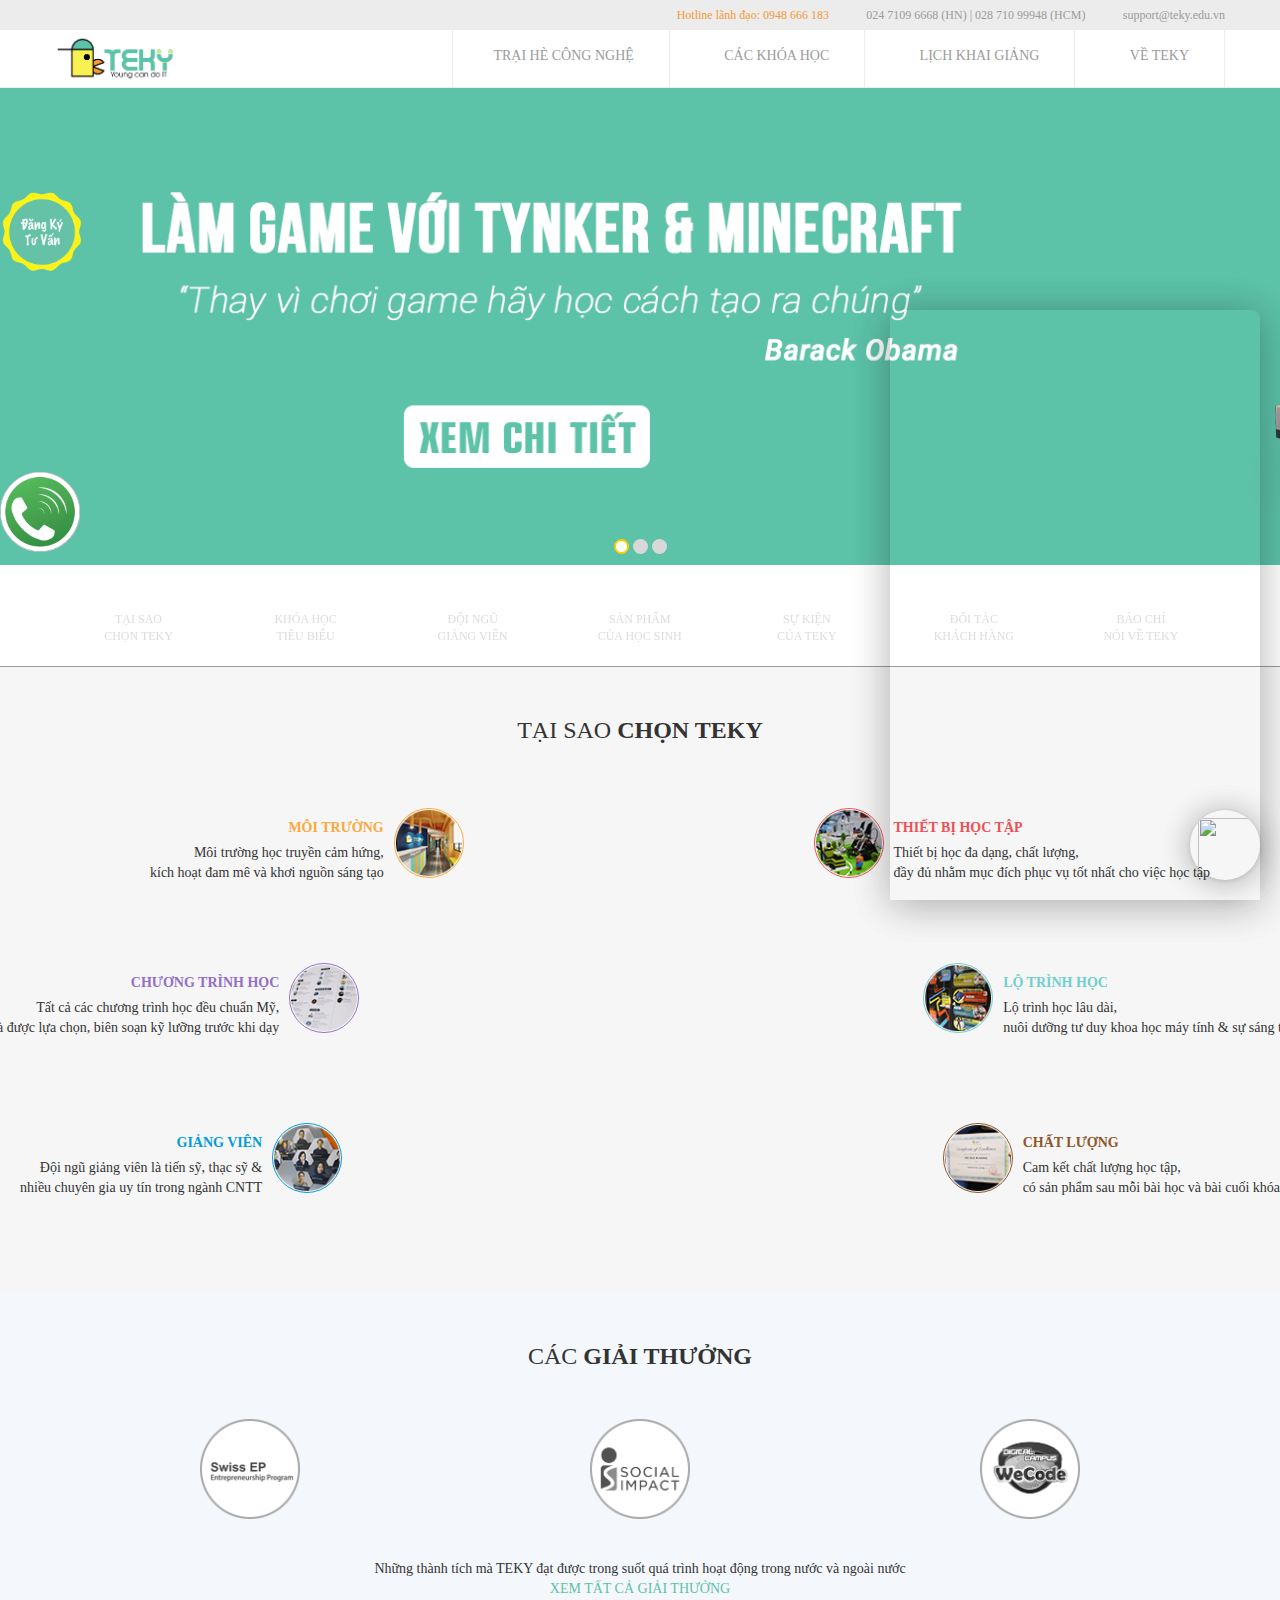
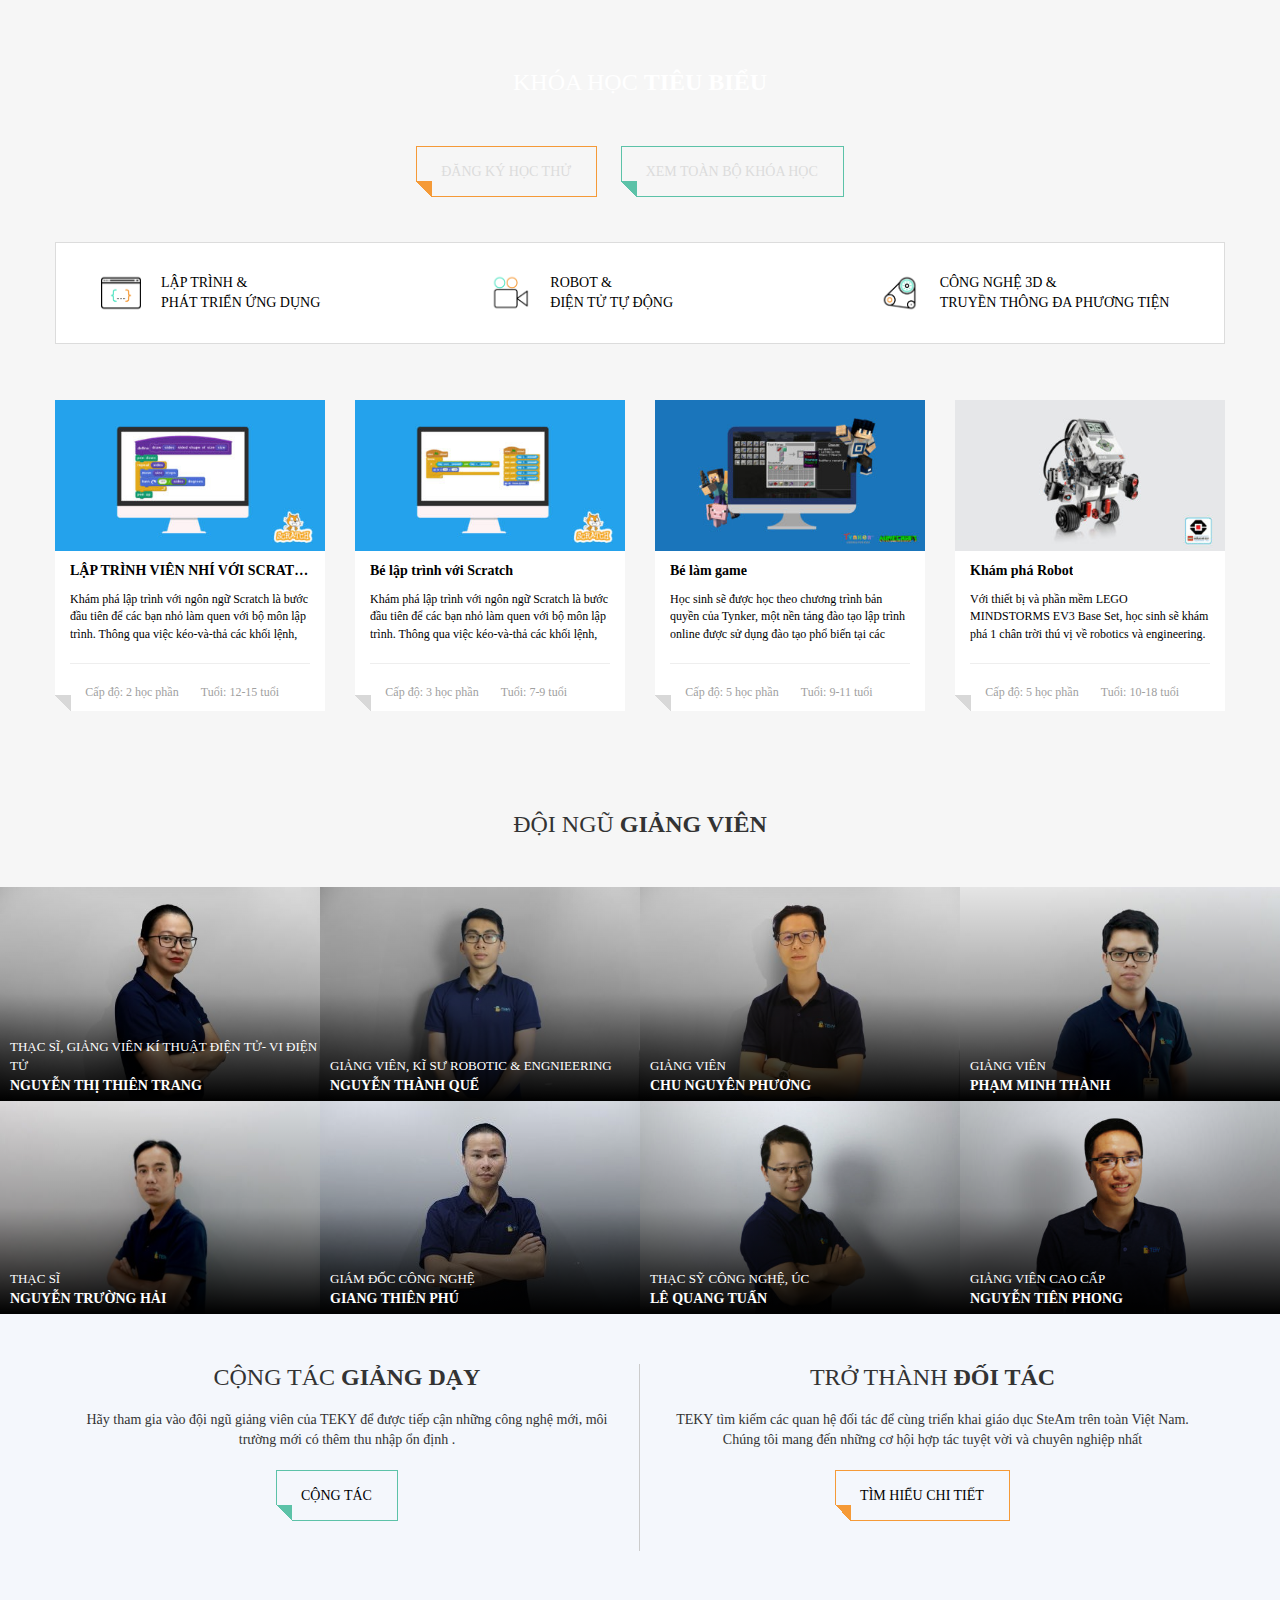
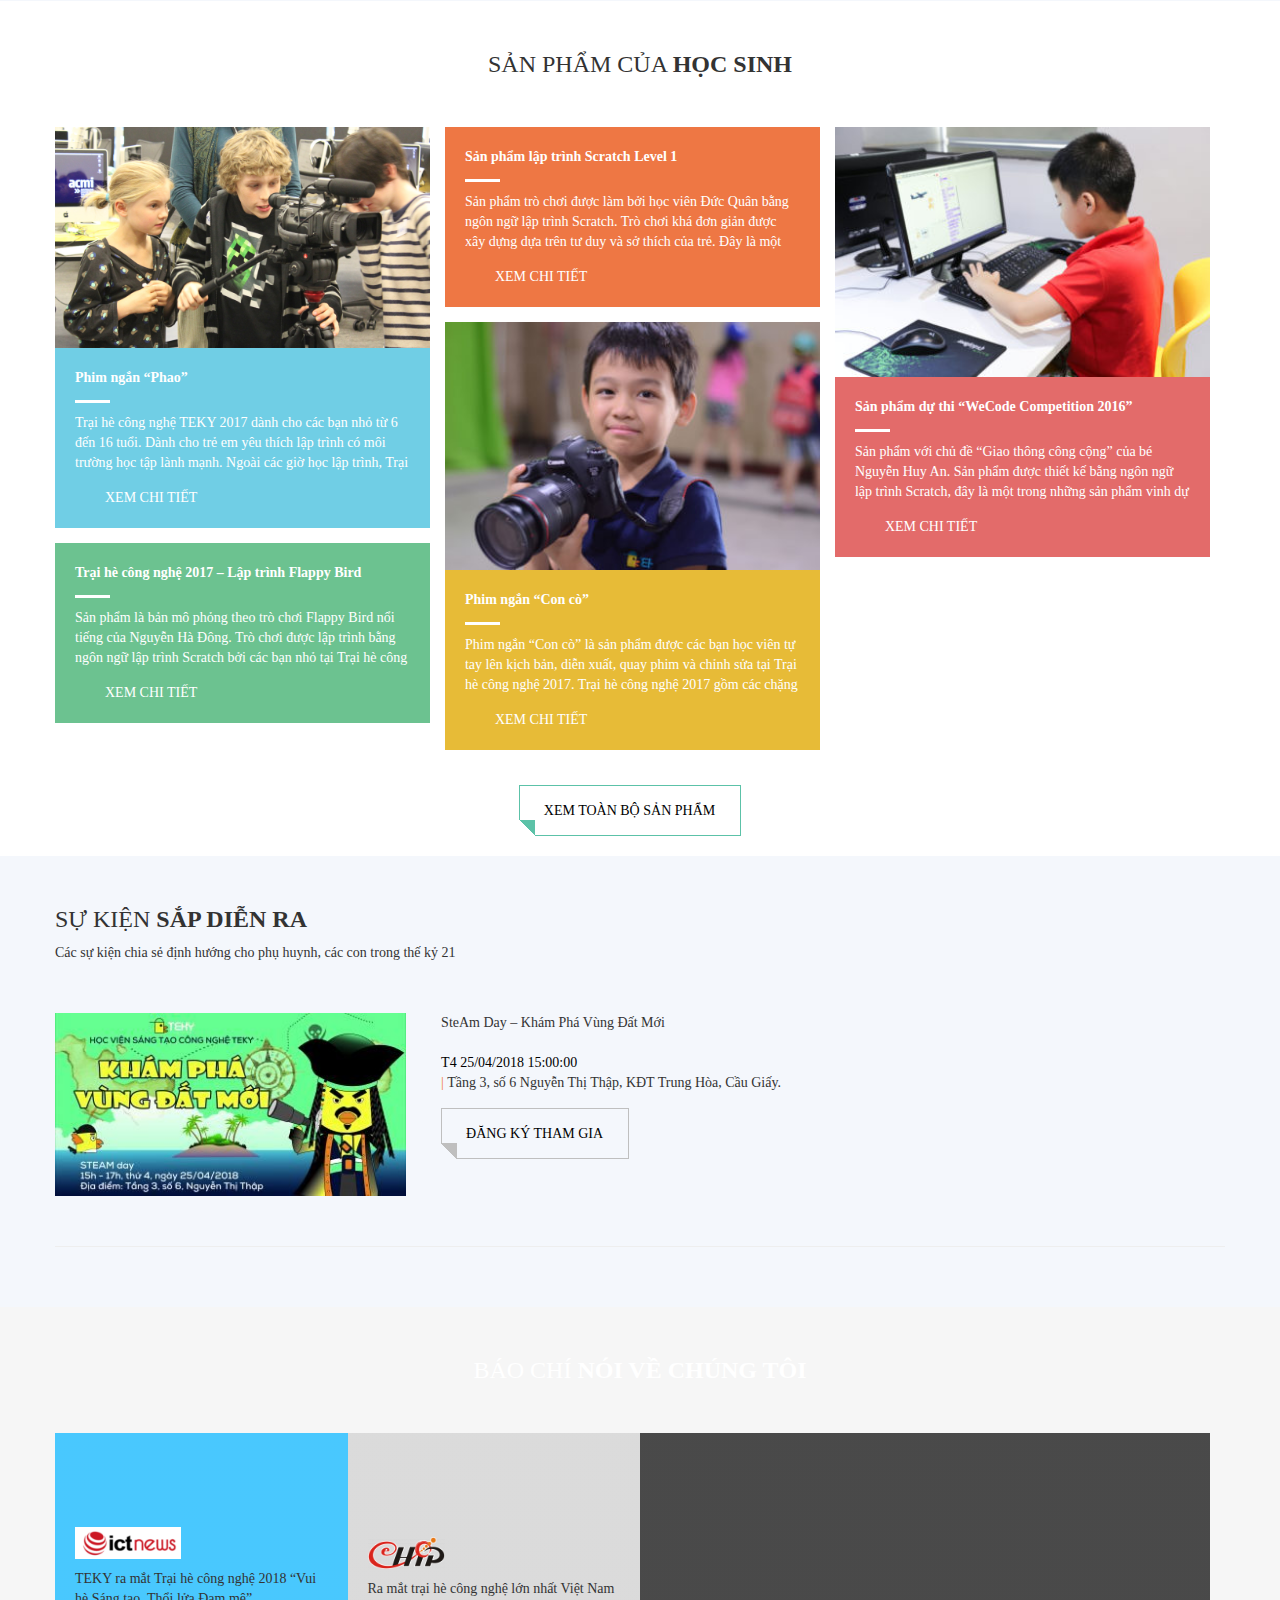
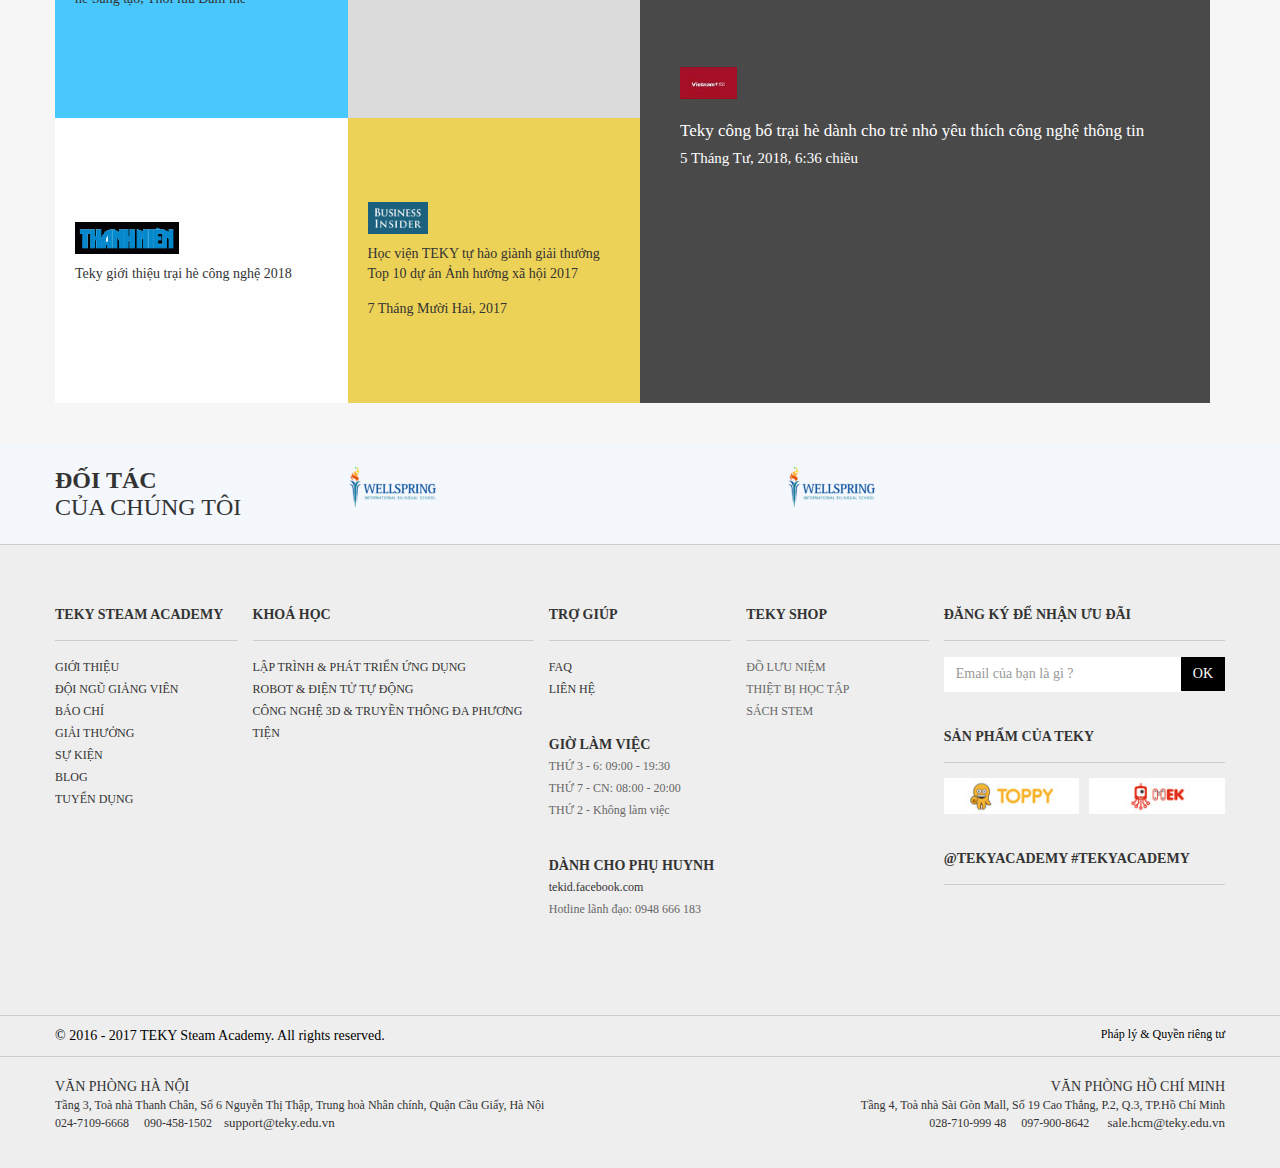
==== index.html @ 3a5e536a "firstcommit" ====
<!DOCTYPE html>
<!-- saved from url=(0020)https://teky.edu.vn/ -->
<html><head><meta http-equiv="Content-Type" content="text/html; charset=UTF-8"><meta name="viewport" content="width=device-width, initial-scale=1"><link rel="pingback" href="https://teky.edu.vn/xmlrpc.php"><link rel="stylesheet" href="./Học Viện Sáng Tạo Công Nghệ TEKY_files/otherEm.css" type="text/css" media="all"><link rel="stylesheet" href="./Học Viện Sáng Tạo Công Nghệ TEKY_files/archiveAward.css" type="text/css" media="all"><meta name="google-site-verification" content="SHPPD8Z_kWP6xY65VIPPyRfEFiy8DzTEo9TPcYM1u3M"><title>Học Viện Sáng Tạo Công Nghệ TEKY</title><meta name="description" content="Ươm mầm tài năng công nghệ nhí, kích thích sáng tạo lập trình, robot, STEM cho trẻ em từ 5 - 18 tuổi"><link rel="canonical" href="https://teky.edu.vn/"><link rel="next" href="https://teky.edu.vn/page/2/"><meta property="og:locale" content="vi_VN"><meta property="og:type" content="website"><meta property="og:title" content="Học Viện Sáng Tạo Công Nghệ TEKY"><meta property="og:description" content="Ươm mầm tài năng công nghệ nhí, kích thích sáng tạo lập trình, robot, STEM cho trẻ em từ 5 - 18 tuổi"><meta property="og:url" content="https://teky.edu.vn/"><meta property="og:site_name" content="Học viện sáng tạo công nghệ Teky"><meta name="twitter:card" content="summary"><meta name="twitter:description" content="Ươm mầm tài năng công nghệ nhí, kích thích sáng tạo lập trình, robot, STEM cho trẻ em từ 5 - 18 tuổi"><meta name="twitter:title" content="Học Viện Sáng Tạo Công Nghệ TEKY"> <script type="text/javascript" async="" src="./Học Viện Sáng Tạo Công Nghệ TEKY_files/analytics.js"></script><script type="text/javascript" async="" src="./Học Viện Sáng Tạo Công Nghệ TEKY_files/4c7b6436-e096-443b-b5aa-03017585941d"></script><script async="" src="https://connect.facebook.net/en_US/fbevents.js"></script><script type="application/ld+json">{"@context":"http:\/\/schema.org","@type":"WebSite","@id":"#website","url":"https:\/\/teky.edu.vn\/","name":"H\u1ecdc vi\u1ec7n s\u00e1ng t\u1ea1o c\u00f4ng ngh\u1ec7 Teky","alternateName":"TEKY Academy","potentialAction":{"@type":"SearchAction","target":"https:\/\/teky.edu.vn\/?s={search_term_string}","query-input":"required name=search_term_string"}}</script> <script type="application/ld+json">{"@context":"http:\/\/schema.org","@type":"Organization","url":"https:\/\/teky.edu.vn\/","sameAs":["https:\/\/www.facebook.com\/tekyacademy\/","http:\/\/instagram.com\/tekyacademy","https:\/\/www.linkedin.com\/in\/teky-steam-academy-ba1378145\/","#","https:\/\/www.youtube.com\/channel\/UCH7zDD-3PYPMRnGafZyXDDQ","#"],"@id":"#organization","name":"TEKY Academy","logo":"https:\/\/teky.edu.vn\/wp-content\/uploads\/2016\/12\/LOGO-TEKY-01.png"}</script> <link rel="dns-prefetch" href="https://fonts.googleapis.com/"><link rel="dns-prefetch" href="https://s.w.org/"><link rel="alternate" type="application/rss+xml" title="Dòng thông tin Học viện sáng tạo công nghệ Teky »" href="https://teky.edu.vn/feed/"><link rel="alternate" type="application/rss+xml" title="Dòng phản hồi Học viện sáng tạo công nghệ Teky »" href="https://teky.edu.vn/comments/feed/"> <script type="text/javascript">window._wpemojiSettings = {"baseUrl":"https:\/\/s.w.org\/images\/core\/emoji\/2.3\/72x72\/","ext":".png","svgUrl":"https:\/\/s.w.org\/images\/core\/emoji\/2.3\/svg\/","svgExt":".svg","source":{"concatemoji":"https:\/\/teky.edu.vn\/wp-includes\/js\/wp-emoji-release.min.js?ver=4.8.1"}};
			!function(a,b,c){function d(a){var b,c,d,e,f=String.fromCharCode;if(!k||!k.fillText)return!1;switch(k.clearRect(0,0,j.width,j.height),k.textBaseline="top",k.font="600 32px Arial",a){case"flag":return k.fillText(f(55356,56826,55356,56819),0,0),b=j.toDataURL(),k.clearRect(0,0,j.width,j.height),k.fillText(f(55356,56826,8203,55356,56819),0,0),c=j.toDataURL(),b===c&&(k.clearRect(0,0,j.width,j.height),k.fillText(f(55356,57332,56128,56423,56128,56418,56128,56421,56128,56430,56128,56423,56128,56447),0,0),b=j.toDataURL(),k.clearRect(0,0,j.width,j.height),k.fillText(f(55356,57332,8203,56128,56423,8203,56128,56418,8203,56128,56421,8203,56128,56430,8203,56128,56423,8203,56128,56447),0,0),c=j.toDataURL(),b!==c);case"emoji4":return k.fillText(f(55358,56794,8205,9794,65039),0,0),d=j.toDataURL(),k.clearRect(0,0,j.width,j.height),k.fillText(f(55358,56794,8203,9794,65039),0,0),e=j.toDataURL(),d!==e}return!1}function e(a){var c=b.createElement("script");c.src=a,c.defer=c.type="text/javascript",b.getElementsByTagName("head")[0].appendChild(c)}var f,g,h,i,j=b.createElement("canvas"),k=j.getContext&&j.getContext("2d");for(i=Array("flag","emoji4"),c.supports={everything:!0,everythingExceptFlag:!0},h=0;h<i.length;h++)c.supports[i[h]]=d(i[h]),c.supports.everything=c.supports.everything&&c.supports[i[h]],"flag"!==i[h]&&(c.supports.everythingExceptFlag=c.supports.everythingExceptFlag&&c.supports[i[h]]);c.supports.everythingExceptFlag=c.supports.everythingExceptFlag&&!c.supports.flag,c.DOMReady=!1,c.readyCallback=function(){c.DOMReady=!0},c.supports.everything||(g=function(){c.readyCallback()},b.addEventListener?(b.addEventListener("DOMContentLoaded",g,!1),a.addEventListener("load",g,!1)):(a.attachEvent("onload",g),b.attachEvent("onreadystatechange",function(){"complete"===b.readyState&&c.readyCallback()})),f=c.source||{},f.concatemoji?e(f.concatemoji):f.wpemoji&&f.twemoji&&(e(f.twemoji),e(f.wpemoji)))}(window,document,window._wpemojiSettings);</script><script src="./Học Viện Sáng Tạo Công Nghệ TEKY_files/wp-emoji-release.min.js" type="text/javascript" defer=""></script> <style type="text/css">img.wp-smiley,
img.emoji {
	display: inline !important;
	border: none !important;
	box-shadow: none !important;
	height: 1em !important;
	width: 1em !important;
	margin: 0 .07em !important;
	vertical-align: -0.1em !important;
	background: none !important;
	padding: 0 !important;
}</style><link rel="stylesheet" id="apss-font-awesome-css" href="./Học Viện Sáng Tạo Công Nghệ TEKY_files/font-awesome.min.css" type="text/css" media="all"><link rel="stylesheet" id="apss-font-opensans-css" href="./Học Viện Sáng Tạo Công Nghệ TEKY_files/css" type="text/css" media="all"><link rel="stylesheet" id="apss-frontend-css-css" href="./Học Viện Sáng Tạo Công Nghệ TEKY_files/frontend.css" type="text/css" media="all"><link rel="stylesheet" id="contact-form-7-css" href="./Học Viện Sáng Tạo Công Nghệ TEKY_files/styles.css" type="text/css" media="all"><link rel="stylesheet" id="wcc_main_style-css" href="./Học Viện Sáng Tạo Công Nghệ TEKY_files/classycountdown.min.css" type="text/css" media="all"><link rel="stylesheet" id="bootstrap-css" href="./Học Viện Sáng Tạo Công Nghệ TEKY_files/bootstrap.min.css" type="text/css" media="all"><link rel="stylesheet" id="animate-css" href="./Học Viện Sáng Tạo Công Nghệ TEKY_files/animate.min.css" type="text/css" media="all"><link rel="stylesheet" id="fa-css" href="./Học Viện Sáng Tạo Công Nghệ TEKY_files/font-awesome.min(1).css" type="text/css" media="all"><link rel="stylesheet" id="ionicons-css" href="./Học Viện Sáng Tạo Công Nghệ TEKY_files/ionicons.css" type="text/css" media="all"><link rel="stylesheet" id="owl-css" href="./Học Viện Sáng Tạo Công Nghệ TEKY_files/owl.carousel.css" type="text/css" media="all"><link rel="stylesheet" id="fancybox-css" href="./Học Viện Sáng Tạo Công Nghệ TEKY_files/jquery.fancybox.min.css" type="text/css" media="all"><link rel="stylesheet" id="award-css" href="./Học Viện Sáng Tạo Công Nghệ TEKY_files/award.css" type="text/css" media="all"><link rel="stylesheet" id="style-css" href="./Học Viện Sáng Tạo Công Nghệ TEKY_files/style.css" type="text/css" media="all"><link rel="stylesheet" id="responsive-css" href="./Học Viện Sáng Tạo Công Nghệ TEKY_files/responsive_new.css" type="text/css" media="all"><link rel="stylesheet" id="jquery-ui-smoothness-css" href="./Học Viện Sáng Tạo Công Nghệ TEKY_files/jquery-ui.min.css" type="text/css" media="screen"> <script type="text/javascript" src="./Học Viện Sáng Tạo Công Nghệ TEKY_files/jquery-1.11.3.min.js"></script> <script type="text/javascript" src="./Học Viện Sáng Tạo Công Nghệ TEKY_files/jquery.knob.js"></script> <script type="text/javascript" src="./Học Viện Sáng Tạo Công Nghệ TEKY_files/jquery.throttle.js"></script> <script type="text/javascript" src="./Học Viện Sáng Tạo Công Nghệ TEKY_files/jquery.classycountdown.min.js"></script> <link rel="https://api.w.org/" href="https://teky.edu.vn/wp-json/"><link rel="EditURI" type="application/rsd+xml" title="RSD" href="https://teky.edu.vn/xmlrpc.php?rsd"><link rel="wlwmanifest" type="application/wlwmanifest+xml" href="https://teky.edu.vn/wp-includes/wlwmanifest.xml"><meta name="generator" content="WordPress 4.8.1"> <script type="text/javascript" src="./Học Viện Sáng Tạo Công Nghệ TEKY_files/7714.js" async="async"></script><link rel="stylesheet" type="text/css" href="./Học Viện Sáng Tạo Công Nghệ TEKY_files/hana.css"></head><body class="bg-f6f6f6 "><header><div class="header-top bg-ececec"><div class="container"><ul class="ht-fisrt pull-right"><li class="ls_hotline"><p class="color-f49a39"> <i class="fa fa-volume-control-phone" aria-hidden="true"></i> Hotline lãnh đạo: 0948 666 183</p></li><li class="ls_store"><p class="color-9b9b9b"> <i class="fa fa-volume-control-phone" aria-hidden="true"></i> 024 7109 6668 (HN) | 028 710 99948
(HCM)</p></li><li class="ls_email"><p class="color-9b9b9b"><i class="fa fa-envelope" aria-hidden="true"></i> support@teky.edu.vn</p></li></ul></div></div><div class="navigator"><div class="container clearfix"><div class="hn-logo "> <a href="https://teky.edu.vn/"><img src="./Học Viện Sáng Tạo Công Nghệ TEKY_files/logo-teky.png"></a></div> <button type="button" class="expand-menu"><i class="em"></i><i class="em"></i><i class="em"></i></button><div class="menu"><ul><li><a href="https://teky.edu.vn/trai-he-2018/"><i class=""></i> Trại hè công nghệ</a></li><li class="course current_active_nav"><a href="https://teky.edu.vn/khoa-hoc/"><i class="fa-braille"></i> Các Khóa học</a><ul class="sub-menu"><div class="step-all"><ul class="nav nav-tabs" role="tablist"><li role="presentation" class="active"> <a href="https://teky.edu.vn/#4786" aria-controls="home" role="tab" data-toggle="tab"><div class="step-detail"><div class="std-img"><div id="std1" class="std"> <img src="./Học Viện Sáng Tạo Công Nghệ TEKY_files/icon-1-40x40.png"></div></div><div class="std-text"><p>LẬP TRÌNH &amp; PHÁT TRIỂN ỨNG DỤNG</p> <span class="font-Light">Độ tuổi: 6 đến 17</span></div></div> </a></li><li role="presentation" class=""> <a href="https://teky.edu.vn/#4787" aria-controls="home" role="tab" data-toggle="tab"><div class="step-detail"><div class="std-img"><div id="std1" class="std"> <img src="./Học Viện Sáng Tạo Công Nghệ TEKY_files/icon-2-40x40.png"></div></div><div class="std-text"><p>Robot &amp; Điện Tử Tự Động</p> <span class="font-Light">Độ tuổi: 6 đến 17</span></div></div> </a></li><li role="presentation" class=""> <a href="https://teky.edu.vn/#4788" aria-controls="home" role="tab" data-toggle="tab"><div class="step-detail"><div class="std-img"><div id="std1" class="std"> <img src="./Học Viện Sáng Tạo Công Nghệ TEKY_files/icon-3-40x40.png"></div></div><div class="std-text"><p>CÔNG NGHỆ 3D &amp; TRUYỀN THÔNG ĐA PHƯƠNG TIỆN</p> <span class="font-Light">Độ tuổi: 6 đến 17</span></div></div> </a></li></ul><div class="tab-content content_pane_box"><div role="tabpanel" class="tab-pane active" id="4786"><div class="info_pane_box"><div class="top_pane_box clearfix"><div class="left_pane"><div class="ls_pane"><h3 class="title_pane font-Light text-uppercase text-green"> <span>Mẫu giáo</span></h3><div class="second_content_pane clearfix"><ul><li> <a href="https://teky.edu.vn/khoa-hoc/mam-non-sang-tao/"><div class="img_content_pane"><div class="info_img_pane"> <img src="./Học Viện Sáng Tạo Công Nghệ TEKY_files/MamNonSangTaoVoiScratchJr-70x40.jpg"></div></div><div class="text_content_pane"><p class="font-Condensed">Mầm non sáng tạo (4-5 tuổi)</p> <span class="text-small font-Light">Phát triển tư duy với Scratch Jr. <br> Thực hành với đồ chơi trí tuệ Cubico &amp; robot Truetrue</span></div> </a></li></ul></div></div><div class="ls_pane"><h3 class="title_pane font-Light text-uppercase text-green"> <span>Cấp 1</span></h3><div class="second_content_pane clearfix"><ul><li> <a href="https://teky.edu.vn/khoa-hoc/be-lap-trinh-voi-scratch/"><div class="img_content_pane"><div class="info_img_pane"> <img src="./Học Viện Sáng Tạo Công Nghệ TEKY_files/KhamPhaLapTrinhVoiScratch-70x40.jpg"></div></div><div class="text_content_pane"><p class="font-Condensed">Bé lập trình với Scratch (6-11 tuổi)</p> <span class="text-small font-Light">Khám phá lập trình với Scratch <br> Thực Hành LEGO Wedo</span></div> </a></li></ul></div><div class="second_content_pane clearfix"><ul><li> <a href="https://teky.edu.vn/khoa-hoc/be-lam-game/"><div class="img_content_pane"><div class="info_img_pane"> <img src="./Học Viện Sáng Tạo Công Nghệ TEKY_files/BeLamGAMEVoiTYNKER-MINECRAFT-70x40.jpg"></div></div><div class="text_content_pane"><p class="font-Condensed">Bé làm Game (7-11 tuổi)</p> <span class="text-small font-Light">Thiết kế phát triển Game với Tynker &amp; Minecraft</span></div> </a></li></ul></div><div class="second_content_pane clearfix"><ul><li> <a href="https://teky.edu.vn/khoa-hoc/be-tap-lam-app/"><div class="img_content_pane"><div class="info_img_pane"> <img src="./Học Viện Sáng Tạo Công Nghệ TEKY_files/BeTapLamMobile-AppVoiApp-Inventor-70x40.jpg"></div></div><div class="text_content_pane"><p class="font-Condensed">Bé tập làm app (9-15 tuổi)</p> <span class="text-small font-Light">Khám phá lập trình Mobile với Swift Playground, App Inventor</span></div> </a></li></ul></div></div></div><div class="left_pane"><div class="ls_pane"><h3 class="title_pane font-Light text-uppercase text-green"> <span>Cấp 2 &amp; 3</span></h3><div class="second_content_pane clearfix"><ul><li> <a href="https://teky.edu.vn/khoa-hoc/lap-trinh-vien-nhi-voi-scratch/"><div class="img_content_pane"><div class="info_img_pane"> <img src="./Học Viện Sáng Tạo Công Nghệ TEKY_files/LapTrinhVienNhiCungScratch-70x40.jpg"></div></div><div class="text_content_pane"><p class="font-Condensed">Lập trình viên nhí với Scratch (12-15 tuổi)</p> <span class="text-small font-Light">Lập trình với Scratch <br> Thực hành với LEGO WeDo</span></div> </a></li></ul></div><div class="second_content_pane clearfix"><ul><li> <a href="https://teky.edu.vn/khoa-hoc/nha-lam-game/"><div class="img_content_pane"><div class="info_img_pane"> <img src="./Học Viện Sáng Tạo Công Nghệ TEKY_files/NhaLamGameNhiVoiTYNKER-MINECRAFT-70x40.jpg"></div></div><div class="text_content_pane"><p class="font-Condensed">Nhà làm Game (12-15 tuổi)</p> <span class="text-small font-Light">Thiết kế phát triển Game với Tynker &amp; Minecraft</span></div> </a></li></ul></div><div class="second_content_pane clearfix"><ul><li> <a href="https://teky.edu.vn/khoa-hoc/sieu-nhan-lap-trinh/"><div class="img_content_pane"><div class="info_img_pane"> <img src="./Học Viện Sáng Tạo Công Nghệ TEKY_files/SieuNhanLapTrinhPython-70x40.jpg"></div></div><div class="text_content_pane"><p class="font-Condensed">Siêu nhân lập trình - Python (12-15 tuổi)</p> <span class="text-small font-Light">Viết Game, làm sản phẩm đơn giản bằng ngôn ngữ Python</span></div> </a></li></ul></div><div class="second_content_pane clearfix"><ul><li> <a href="https://teky.edu.vn/khoa-hoc/lam-website-sieu-de/"><div class="img_content_pane"><div class="info_img_pane"> <img src="./Học Viện Sáng Tạo Công Nghệ TEKY_files/LamWebSieuDe-70x40.jpg"></div></div><div class="text_content_pane"><p class="font-Condensed">Làm Web siêu dễ (11-18 tuổi)</p> <span class="text-small font-Light">Phát triển Blog, Website cá nhân &amp; Website bán hàng với Wordpress, HTML, CSS, Boostraps</span></div> </a></li></ul></div><div class="second_content_pane clearfix"><ul><li> <a href="https://teky.edu.vn/khoa-hoc/sieu-nhan-lap-trinh-mobile-app/"><div class="img_content_pane"><div class="info_img_pane"> <img src="./Học Viện Sáng Tạo Công Nghệ TEKY_files/LapTrinhVienNhiMobileApp-70x40.jpg"></div></div><div class="text_content_pane"><p class="font-Condensed">Siêu nhân lập trình Mobile App (11-18 tuổi)</p> <span class="text-small font-Light">Comming Soon</span></div> </a></li></ul></div></div></div><div class="sub-bg"> <img src="./Học Viện Sáng Tạo Công Nghệ TEKY_files/bg_pane_one-657x350.png"></div></div><div class="bottom_pane_box clearfix"><ul class="list-inline"><li><div class="ls_logo_pane"><div class="info_logo_pane"> <img src="./Học Viện Sáng Tạo Công Nghệ TEKY_files/580b57fcd9996e24bc43c2fd@2x-124x20.png"></div></div></li><li><div class="ls_logo_pane"><div class="info_logo_pane"> <img src="./Học Viện Sáng Tạo Công Nghệ TEKY_files/WordPress-88x20.png"></div></div></li><li><div class="ls_logo_pane"><div class="info_logo_pane"> <img src="./Học Viện Sáng Tạo Công Nghệ TEKY_files/Scratch-JR-29x20.png"></div></div></li><li><div class="ls_logo_pane"><div class="info_logo_pane"> <img src="./Học Viện Sáng Tạo Công Nghệ TEKY_files/C-1-20x20.png"></div></div></li><li><div class="ls_logo_pane"><div class="info_logo_pane"> <img src="./Học Viện Sáng Tạo Công Nghệ TEKY_files/C-20x20.png"></div></div></li><li><div class="ls_logo_pane"><div class="info_logo_pane"> <img src="./Học Viện Sáng Tạo Công Nghệ TEKY_files/App-inventor-31x20.png"></div></div></li><li><div class="ls_logo_pane"><div class="info_logo_pane"> <img src="./Học Viện Sáng Tạo Công Nghệ TEKY_files/Swift-playground-35x20.png"></div></div></li><li><div class="ls_logo_pane"><div class="info_logo_pane"> <img src="./Học Viện Sáng Tạo Công Nghệ TEKY_files/Scratch-62x20.png"></div></div></li><li><div class="ls_logo_pane"><div class="info_logo_pane"> <img src="./Học Viện Sáng Tạo Công Nghệ TEKY_files/Tynker-54x20.png"></div></div></li><li><div class="ls_logo_pane"><div class="info_logo_pane"> <img src="./Học Viện Sáng Tạo Công Nghệ TEKY_files/Python-20x20.png"></div></div></li><li><div class="ls_logo_pane"><div class="info_logo_pane"> <img src="./Học Viện Sáng Tạo Công Nghệ TEKY_files/HTML5-20x20.png"></div></div></li><li><div class="ls_logo_pane"><div class="info_logo_pane"> <img src="./Học Viện Sáng Tạo Công Nghệ TEKY_files/Java-33x20.png"></div></div></li><li><div class="ls_logo_pane"><div class="info_logo_pane"> <img src="./Học Viện Sáng Tạo Công Nghệ TEKY_files/CSS3-14x20.png"></div></div></li></ul></div></div></div><div role="tabpanel" class="tab-pane " id="4787"><div class="info_pane_box"><div class="top_pane_box clearfix"><div class="left_pane"><div class="ls_pane"><h3 class="title_pane font-Light text-uppercase text-green"> <span>XƯỞNG LẮP RÁP</span></h3><div class="second_content_pane clearfix"><ul><li> <a href="https://teky.edu.vn/khoa-hoc/ga-sang-tao-robotics/"><div class="img_content_pane"><div class="info_img_pane"> <img src="./Học Viện Sáng Tạo Công Nghệ TEKY_files/GaSangTaoRoboticsVoiOzobot-Makey-Makey-Va-DIY-70x40.jpg"></div></div><div class="text_content_pane"><p class="font-Condensed">Ga sáng tạo Robotics(6-15 tuổi)</p> <span class="text-small font-Light">Lắp ráp và lập trình kéo thả với Ozobot, Makey Makey và MEK</span></div> </a></li></ul></div><div class="second_content_pane clearfix"><ul><li> <a href="https://teky.edu.vn/khoa-hoc/xuong-lap-rap-robot/"><div class="img_content_pane"><div class="info_img_pane"> <img src="./Học Viện Sáng Tạo Công Nghệ TEKY_files/XuongLapRapRobotVoiLEGO-WeDO-70x40.jpg"></div></div><div class="text_content_pane"><p class="font-Condensed">Xưởng lắp ráp Robot (6-11 tuổi)</p> <span class="text-small font-Light">Lắp ráp và lập trình kéo thả với LEGO WeDo</span></div> </a></li></ul></div><div class="second_content_pane clearfix"><ul><li> <a href="https://teky.edu.vn/khoa-hoc/kham-pha-robot/"><div class="img_content_pane"><div class="info_img_pane"> <img src="./Học Viện Sáng Tạo Công Nghệ TEKY_files/KhamPhaRobot-Cung-LEGO-MINDSTORMS-EV3-70x40.jpg"></div></div><div class="text_content_pane"><p class="font-Condensed">Khám phá Robot (10-18 tuổi)</p> <span class="text-small font-Light">Lắp ráp và lập trình kéo thả với LEGO Mindstorms EV3</span></div> </a></li></ul></div></div><div class="ls_pane"><h3 class="title_pane font-Light text-uppercase text-green"> <span>KHÁM PHÁ THẾ GIỚI ĐIỆN TỬ</span></h3><div class="second_content_pane clearfix"><ul><li> <a href="https://teky.edu.vn/khoa-hoc/nhap-mon-dien-tu-101/"><div class="img_content_pane"><div class="info_img_pane"> <img src="./Học Viện Sáng Tạo Công Nghệ TEKY_files/NhapMonDienTu101CungCircuit-ScribeVaMEK-Inventor’s-Kits-70x40.jpg"></div></div><div class="text_content_pane"><p class="font-Condensed">Nhập môn Điện tử 101 (9-15 tuổi)</p> <span class="text-small font-Light">Lập trình Arduino và thực hành với Circuit Scribe, MEK Inventor's Kits</span></div> </a></li></ul></div><div class="second_content_pane clearfix"><ul><li> <a href="https://teky.edu.vn/khoa-hoc/ky-su-dien-tu/"><div class="img_content_pane"><div class="info_img_pane"> <img src="./Học Viện Sáng Tạo Công Nghệ TEKY_files/KySuSangTaoNhiCung-ArduinoVaMEK-Development-Kit-70x40.jpg"></div></div><div class="text_content_pane"><p class="font-Condensed">Kỹ sư điện tử (9-15 tuổi)</p> <span class="text-small font-Light">Lập trình Arduino với MEK, Development Kit, bút 3D, in 3D và hệ thống nhà, giao thông thông minh</span></div> </a></li></ul></div></div></div><div class="left_pane"><div class="ls_pane"><h3 class="title_pane font-Light text-uppercase text-green"> <span>CHẾ TẠO ROBOT</span></h3><div class="second_content_pane clearfix"><ul><li> <a href="https://teky.edu.vn/khoa-hoc/nha-che-tao-robot/"><div class="img_content_pane"><div class="info_img_pane"> <img src="./Học Viện Sáng Tạo Công Nghệ TEKY_files/NhaCheTao-RobotNhiCung-MEKRobokitVa-MayIn3D-70x40.jpg"></div></div><div class="text_content_pane"><p class="font-Condensed">Nhà chế tạo Robot (12-17 tuổi)</p> <span class="text-small font-Light">Lập trình Arduino và thực hành với MEK RoboKit và In 3D <br> Chế tạo Robot thực hiện nhiệm vụ</span></div> </a></li></ul></div><div class="second_content_pane clearfix"><ul><li> <a href="https://teky.edu.vn/khoa-hoc/phat-trien-du-iot-va-3d/"><div class="img_content_pane"><div class="info_img_pane"> <img src="./Học Viện Sáng Tạo Công Nghệ TEKY_files/CheTaoLapTrinhUngDungIOTCungMEKVaMayIn3D-70x40.jpg"></div></div><div class="text_content_pane"><p class="font-Condensed">Phát triển dự án IoT và in 3D (12-17 tuổi)</p> <span class="text-small font-Light">Lập trình Arduino, Rasberry Pi, <br> Thực hành với MEK IoT Kit và In 3D <br> Chế tạo Robot IoT thực hiện nhiệm vụ trong thực tế cuộc sống</span></div> </a></li></ul></div></div></div><div class="sub-bg"> <img src="./Học Viện Sáng Tạo Công Nghệ TEKY_files/bg_pane_two.png"></div></div><div class="bottom_pane_box clearfix"><ul class="list-inline"><li><div class="ls_logo_pane"><div class="info_logo_pane"> <img src="./Học Viện Sáng Tạo Công Nghệ TEKY_files/VEX-33x20.png"></div></div></li><li><div class="ls_logo_pane"><div class="info_logo_pane"> <img src="./Học Viện Sáng Tạo Công Nghệ TEKY_files/mek-logo-01-39x20.png"></div></div></li><li><div class="ls_logo_pane"><div class="info_logo_pane"> <img src="./Học Viện Sáng Tạo Công Nghệ TEKY_files/Makey-Makey-Logo-43x20.png"></div></div></li><li><div class="ls_logo_pane"><div class="info_logo_pane"> <img src="./Học Viện Sáng Tạo Công Nghệ TEKY_files/Ozobot-106x20.png"></div></div></li><li><div class="ls_logo_pane"><div class="info_logo_pane"> <img src="./Học Viện Sáng Tạo Công Nghệ TEKY_files/Mindstorm-ev3-20x20.png"></div></div></li><li><div class="ls_logo_pane"><div class="info_logo_pane"> <img src="./Học Viện Sáng Tạo Công Nghệ TEKY_files/Adruino-32x20.jpeg"></div></div></li><li><div class="ls_logo_pane"><div class="info_logo_pane"> <img src="./Học Viện Sáng Tạo Công Nghệ TEKY_files/Circuitscribe-101x20.png"></div></div></li></ul></div></div></div><div role="tabpanel" class="tab-pane " id="4788"><div class="info_pane_box"><div class="top_pane_box clearfix"><div class="left_pane"><div class="ls_pane"><h3 class="title_pane font-Light text-uppercase text-green"> <span>STUDIO NGHỆ THUẬT</span></h3><div class="second_content_pane clearfix"><ul><li> <a href="https://teky.edu.vn/khoa-hoc/3d-the-gioi-do-choi/"><div class="img_content_pane"><div class="info_img_pane"> <img src="./Học Viện Sáng Tạo Công Nghệ TEKY_files/3d-TheGioiDoChoi-70x40.jpg"></div></div><div class="text_content_pane"><p class="font-Condensed">3D Thế giới đồ chơi (6-11 tuổi)</p> <span class="text-small font-Light">Thiết kế thế giới đồ chơi với bút và máy in 3D</span></div> </a></li></ul></div><div class="second_content_pane clearfix"><ul><li> <a href="https://teky.edu.vn/khoa-hoc/kham-pha-3d/"><div class="img_content_pane"><div class="info_img_pane"> <img src="./Học Viện Sáng Tạo Công Nghệ TEKY_files/SangTaoCungCongNgheIn3D-70x40.jpg"></div></div><div class="text_content_pane"><p class="font-Condensed">Khám phá 3D (10-15 tuổi)</p> <span class="text-small font-Light">Dựng hình nâng cao và in cùng máy in 3D <br> Công nghệ tiên tiến tương lai, ứng dụng mọi ngành</span></div> </a></li></ul></div><div class="second_content_pane clearfix"><ul><li> <a href="https://teky.edu.vn/khoa-hoc/studio-hoat-hinh/"><div class="img_content_pane"><div class="info_img_pane"> <img src="./Học Viện Sáng Tạo Công Nghệ TEKY_files/StudioHoatHinhVoiUngDungBlenderVaStopmotion-70x40.jpg"></div></div><div class="text_content_pane"><p class="font-Condensed">Studio hoạt hình (10-15 tuổi)</p> <span class="text-small font-Light">Phim hoạt hình 2D và 3D cùng Blender &amp; Stop Motion</span></div> </a></li></ul></div><div class="second_content_pane clearfix"><ul><li> <a href="https://teky.edu.vn/khoa-hoc/thiet-ke-web-cung-photoshop/"><div class="img_content_pane"><div class="info_img_pane"> <img src="./Học Viện Sáng Tạo Công Nghệ TEKY_files/ThietKeSangTaoCungPhotoshop-70x40.jpg"></div></div><div class="text_content_pane"><p class="font-Condensed">Thiết kế Web cùng Photoshop (12-17 tuổi)</p> <span class="text-small font-Light">Thiết kế đồ họa, chỉnh sửa hình ảnh</span></div> </a></li></ul></div><div class="second_content_pane clearfix"><ul><li> <a href="https://teky.edu.vn/khoa-hoc/nhiep-anh/"><div class="img_content_pane"><div class="info_img_pane"> <img src="./Học Viện Sáng Tạo Công Nghệ TEKY_files/NhiepAnhGiaNhi-70x40.jpg"></div></div><div class="text_content_pane"><p class="font-Condensed">Nhiếp ảnh (10-15 tuổi)</p> <span class="text-small font-Light">Dựng cảnh, chụp và chỉnh sửa ảnh</span></div> </a></li></ul></div><div class="second_content_pane clearfix"><ul><li> <a href="https://teky.edu.vn/khoa-hoc/xuong-phim/"><div class="img_content_pane"><div class="info_img_pane"> <img src="./Học Viện Sáng Tạo Công Nghệ TEKY_files/NhaQuayPhimNhi-70x40.jpg"></div></div><div class="text_content_pane"><p class="font-Condensed">Xưởng phim (10-15 tuổi)</p> <span class="text-small font-Light">Quay và dựng phim</span></div> </a></li></ul></div></div></div><div class="sub-bg"> <img src="./Học Viện Sáng Tạo Công Nghệ TEKY_files/bg_pane_three-427x350.png"></div></div><div class="bottom_pane_box clearfix"><ul class="list-inline"><li><div class="ls_logo_pane"><div class="info_logo_pane"> <img src="./Học Viện Sáng Tạo Công Nghệ TEKY_files/Blender-64x20.png"></div></div></li><li><div class="ls_logo_pane"><div class="info_logo_pane"> <img src="./Học Viện Sáng Tạo Công Nghệ TEKY_files/Photoshop-67x20.png"></div></div></li><li><div class="ls_logo_pane"><div class="info_logo_pane"> <img src="./Học Viện Sáng Tạo Công Nghệ TEKY_files/3D-Doodler-45x20.png"></div></div></li><li><div class="ls_logo_pane"><div class="info_logo_pane"> <img src="./Học Viện Sáng Tạo Công Nghệ TEKY_files/123D_Design-70x20.png"></div></div></li></ul></div></div></div></div></div></ul></li><li><a href="https://teky.edu.vn/lich-khai-giang/"><i class="fa-calendar-check-o"></i> LỊCH KHAI GIẢNG</a></li><li><a href="https://teky.edu.vn/gioi-thieu/"><i class="fa-building-o"></i> VỀ TEKY</a><ul class="sub-menu"><li class="menu-item menu-item-type-custom menu-item-object-custom menu-item-347"><a href="https://teky.edu.vn/gioi-thieu/">Giới thiệu</a></li><li class="menu-item menu-item-type-custom menu-item-object-custom menu-item-347"><a href="https://teky.edu.vn/giang-vien/">Đội ngũ giáo viên</a></li><li class="menu-item menu-item-type-custom menu-item-object-custom menu-item-347"><a href="https://teky.edu.vn/lanh-dao/">Đội ngũ lãnh đạo</a></li><li class="menu-item menu-item-type-custom menu-item-object-custom menu-item-347"><a href="https://teky.edu.vn/bao-chi/">Báo chí nói về Teky</a></li><li class="menu-item menu-item-type-custom menu-item-object-custom menu-item-347"><a href="https://teky.edu.vn/giai-thuong/">Giải thưởng</a></li><li class="menu-item menu-item-type-custom menu-item-object-custom menu-item-347"><a href="https://teky.edu.vn/su-kien/">Sự kiện</a></li><li class="menu-item menu-item-type-custom menu-item-object-custom menu-item-347"><a href="https://teky.edu.vn/tuyen-dung/">Tuyển dụng</a></li><li class="menu-item menu-item-type-custom menu-item-object-custom menu-item-347"><a href="https://teky.edu.vn/lien-he/">Liên hệ</a></li></ul></li></ul></div></div></div></header><div class="dangKyTuVan"> <a href="https://teky.edu.vn/#" title="Đăng ký nhận tư vấn, trải nghiệm miễn phí cho bé" data-toggle="modal" data-target="#dang-Ky-Tu-Van"> <img src="./Học Viện Sáng Tạo Công Nghệ TEKY_files/dangKyTuVanOri.png" width="18%" class="vienDangKy"> <img src="./Học Viện Sáng Tạo Công Nghệ TEKY_files/dangKyTuVanKernel.png" width="18%" class="loiDangKy"> </a></div><div class="modal fade modal-register" id="dang-Ky-Tu-Van" tabindex="-1" role="dialog"><div class="modal-dialog modal-medium" role="document"><div class="modal-content"><div role="form" class="wpcf7" id="wpcf7-f5921-o1" lang="vi" dir="ltr"><div class="screen-reader-response"></div><form action="https://teky.edu.vn/#wpcf7-f5921-o1" method="post" class="wpcf7-form" novalidate="novalidate"><div style="display: none;"> <input type="hidden" name="_wpcf7" value="5921"> <input type="hidden" name="_wpcf7_version" value="4.9"> <input type="hidden" name="_wpcf7_locale" value="vi"> <input type="hidden" name="_wpcf7_unit_tag" value="wpcf7-f5921-o1"> <input type="hidden" name="_wpcf7_container_post" value="0"></div><div class="modal-header"> <button type="button" class="close" data-dismiss="modal" aria-label="Close"><span aria-hidden="true">×</span></button><h4 class="modal-title font-Light" id="myModalLabel">Đăng ký tư vấn</h4></div><div class="modal-body"><div class="box_modal_content"><div class="form-horizontal"><div class="form-group m-t-15"> <label class="col-sm-4 control-label"> <span class="font-Condensed">Họ và tên phụ huynh <span class="text-danger">*</span></span><br> <i class="text-small font-Light">(Ghi rõ đầy đủ họ và tên)</i> </label><div class="col-sm-8"><div class="form_right"> <input type="text" name="your-name" value="" size="40" class="wpcf7-form-control wpcf7-text wpcf7-validates-as-required form-control" aria-required="true" aria-invalid="false"></div></div></div><div class="form-group m-t-15"> <label class="col-sm-4 control-label"> <span class="font-Condensed">Bạn là gì của học sinh? <span class="text-danger">*</span></span><br> <i class="text-small font-Light">(Quan hệ của bạn là như nào với bé)</i> </label><div class="col-sm-8"><div class="form_right"> <input type="text" name="reference" value="" size="40" class="wpcf7-form-control wpcf7-text wpcf7-validates-as-required form-control" aria-required="true" aria-invalid="false"></div></div></div><div class="form-group m-t-15"> <label class="col-sm-4 control-label"> <span class="font-Condensed">Số điện thoại <span class="text-danger">*</span></span><br> <i class="text-small font-Light">(Điện thoại để công ty có thể liên hệ)</i> </label><div class="col-sm-8"><div class="form_right"> <input type="tel" name="phone" value="" size="40" class="wpcf7-form-control wpcf7-text wpcf7-tel wpcf7-validates-as-required wpcf7-validates-as-tel form-control" aria-required="true" aria-invalid="false"></div></div></div><div class="form-group m-t-15"> <label class="col-sm-4 control-label"> <span class="font-Condensed">Họ và tên học sinh <span class="text-danger">*</span></span><br> <i class="text-small font-Light">(Ghi rõ đầy đủ họ và tên)</i> </label><div class="col-sm-8"><div class="form_right"><div class="row"><div class="col-sm-8"> <input type="text" name="child-name" value="" size="40" class="wpcf7-form-control wpcf7-text wpcf7-validates-as-required form-control" aria-required="true" aria-invalid="false"></div><div class="col-sm-4"></div></div></div></div></div><div class="form-group m-t-15"> <label class="col-sm-4 control-label"> <span class="font-Condensed">Năm sinh <span class="text-danger">*</span></span><br> <i class="text-small font-Light">(Ngày tháng năm sinh)</i> </label><div class="col-sm-8"><div class="form_right"><div class="row"><div class="col-sm-4"> <input type="text" name="child-dob-date" value="" size="40" class="wpcf7-form-control wpcf7-text form-control" aria-invalid="false" placeholder="Ngày"></div><div class="col-sm-4"> <input type="text" name="child-dob-month" value="" size="40" class="wpcf7-form-control wpcf7-text form-control" aria-invalid="false" placeholder="Tháng"></div><div class="col-sm-4"> <input type="text" name="child-dob-year" value="" size="40" class="wpcf7-form-control wpcf7-text form-control" aria-invalid="false" placeholder="Năm"></div></div></div></div></div><div class="form-group m-t-15"> <label class="col-sm-4 control-label font-Light"> <span class="font-Condensed">Địa chỉ nhà</span> </label><div class="col-sm-8"><div class="form_right"><textarea name="address" cols="40" rows="4" class="wpcf7-form-control wpcf7-textarea form-control" aria-invalid="false"></textarea></div></div></div><div class="form-group m-t-15"> <label class="col-sm-4 control-label font-Light"> <span class="font-Condensed">Đăng ký khoá học <span class="text-danger">*</span></span><br> </label><div class="col-sm-8"><div class="form_right"><textarea name="course" cols="40" rows="4" class="wpcf7-form-control wpcf7-textarea wpcf7-validates-as-required form-control" id="txt-course" aria-required="true" aria-invalid="false"></textarea></div></div></div><div class="form-group m-t-15"> <label class="col-sm-4 control-label font-Light"> <span class="font-Condensed">Thành phố <span class="text-danger">*</span></span><br> </label><div class="col-sm-8"><div class="form_right"> <select name="Khuvc:" class="wpcf7-form-control wpcf7-select wpcf7-validates-as-required" aria-required="true" aria-invalid="false"><option value="Hà Nội">Hà Nội</option><option value="Hồ Chí Minh">Hồ Chí Minh</option><option value="Khu vực khác">Khu vực khác</option></select></div></div></div><div class="form-group"> <label class="col-sm-4 control-label font-Light"> </label><div class="col-sm-8"><div class="bprod-btn"><div class="bc-btn text-left bc-btn_bt"> <a href="https://teky.edu.vn/thank-you/"><input type="submit" value="Đăng ký tư vấn" class="wpcf7-form-control wpcf7-submit note border-top-5cc2a8 border-right-5cc2a8 bg-5cc2a8 bg-gradient-5cc2a8 color-000000"><span class="ajax-loader"></span></a></div></div></div></div></div></div></div><div class="wpcf7-response-output wpcf7-display-none"></div></form></div></div></div></div><div class="call_me"> <a href="https://teky.edu.vn/#" title="Đăng ký gọi lại" data-toggle="modal" data-target="#dang-Ky-Goi-Lai"> <img src="./Học Viện Sáng Tạo Công Nghệ TEKY_files/call_me.gif" width="80px"> </a></div><div class="modal fade modal-register yeu-cau-goi-lai" id="dang-Ky-Goi-Lai" tabindex="-1" role="dialog"><div class="modal-dialog modal-medium" role="document"><div class="modal-content"><div role="form" class="wpcf7" id="wpcf7-f6802-o2" lang="vi" dir="ltr"><div class="screen-reader-response"></div><form action="https://teky.edu.vn/#wpcf7-f6802-o2" method="post" class="wpcf7-form" novalidate="novalidate"><div style="display: none;"> <input type="hidden" name="_wpcf7" value="6802"> <input type="hidden" name="_wpcf7_version" value="4.9"> <input type="hidden" name="_wpcf7_locale" value="vi"> <input type="hidden" name="_wpcf7_unit_tag" value="wpcf7-f6802-o2"> <input type="hidden" name="_wpcf7_container_post" value="0"></div><div class="modal-header"> <button type="button" class="close" data-dismiss="modal" aria-label="Close"><span aria-hidden="true">×</span></button></div><div class="modal-body"><div class="box_modal_content"><div class="form-horizontal"><div class="content-form"><div class="title"> <span class="font-Condensed">Vui lòng nhập số điện thoại, <b><i>TEKY</i></b> sẽ gọi lại cho bạn!</span></div><div class="info-form"><div class="numphone"> <input type="tel" name="phone" value="" size="40" class="wpcf7-form-control wpcf7-text wpcf7-tel wpcf7-validates-as-required wpcf7-validates-as-tel form-control" aria-required="true" aria-invalid="false" placeholder="Số điện thoại"></div><div class="city"> <select name="Khuvc:" class="wpcf7-form-control wpcf7-select wpcf7-validates-as-required" aria-required="true" aria-invalid="false"><option value="Thành Phố">Thành Phố</option><option value="Hà Nội">Hà Nội</option><option value="Hồ Chí Minh">Hồ Chí Minh</option><option value="Khu vực khác">Khu vực khác</option></select></div></div></div><div class="form-group"> <label class="col-sm-4 control-label font-Light"> </label><div class="col-sm-8"><div class="bprod-btn"><div class="bc-btn text-left bc-btn_bt"> <input type="submit" value="Yêu cầu gọi lại" class="wpcf7-form-control wpcf7-submit note border-top-5cc2a8 border-right-5cc2a8 bg-5cc2a8 bg-gradient-5cc2a8 color-000000"><span class="ajax-loader"></span></div></div></div></div></div></div></div><div class="wpcf7-response-output wpcf7-display-none"></div></form></div></div></div></div><main><div class="box"><div class="header-slide owl-carousel owl-loaded owl-drag" id="header-slide"><div class="owl-stage-outer"><div class="owl-stage" style="transform: translate3d(-13335px, 0px, 0px); transition: 0s; width: 20955px;"><div class="owl-item cloned" style="width: 1905px;"><div class="slide-detail bg-71f9cf"> <a href="https://teky.edu.vn/teky.edu.vn/referral"><img src="./Học Viện Sáng Tạo Công Nghệ TEKY_files/landing-page-referral.jpg"></a></div></div><div class="owl-item cloned" style="width: 1905px;"><div class="slide-detail bg-71f9cf"> <a href="http://teky.edu.vn/khoa-hoc/be-lap-trinh-voi-scratch/"><img src="./Học Viện Sáng Tạo Công Nghệ TEKY_files/5-1920x481.png"></a></div></div><div class="owl-item cloned" style="width: 1905px;"><div class="slide-detail bg-71f9cf"> <a href="http://teky.edu.vn/khoa-hoc/nha-lam-game/"><img src="./Học Viện Sáng Tạo Công Nghệ TEKY_files/3-3-1920x481.png"></a></div></div><div class="owl-item" style="width: 1905px;"><div class="slide-detail bg-71f9cf"> <a href="http://teky.edu.vn/trai-he-2018"><img src="./Học Viện Sáng Tạo Công Nghệ TEKY_files/BANNER-WEB-SUMMER-CAMP-1920x481.png"></a></div></div><div class="owl-item" style="width: 1905px;"><div class="slide-detail bg-71f9cf"> <a href="https://teky.edu.vn/teky.edu.vn/trai-he-2018"><img src="./Học Viện Sáng Tạo Công Nghệ TEKY_files/10-1920x480.png"></a></div></div><div class="owl-item" style="width: 1905px;"><div class="slide-detail bg-71f9cf"> <a href="https://teky.edu.vn/teky.edu.vn/referral"><img src="./Học Viện Sáng Tạo Công Nghệ TEKY_files/landing-page-referral.jpg"></a></div></div><div class="owl-item" style="width: 1905px;"><div class="slide-detail bg-71f9cf"> <a href="http://teky.edu.vn/khoa-hoc/be-lap-trinh-voi-scratch/"><img src="./Học Viện Sáng Tạo Công Nghệ TEKY_files/5-1920x481.png"></a></div></div><div class="owl-item active" style="width: 1905px;"><div class="slide-detail bg-71f9cf"> <a href="http://teky.edu.vn/khoa-hoc/nha-lam-game/"><img src="./Học Viện Sáng Tạo Công Nghệ TEKY_files/3-3-1920x481.png"></a></div></div><div class="owl-item cloned" style="width: 1905px;"><div class="slide-detail bg-71f9cf"> <a href="http://teky.edu.vn/trai-he-2018"><img src="./Học Viện Sáng Tạo Công Nghệ TEKY_files/BANNER-WEB-SUMMER-CAMP-1920x481.png"></a></div></div><div class="owl-item cloned" style="width: 1905px;"><div class="slide-detail bg-71f9cf"> <a href="https://teky.edu.vn/teky.edu.vn/trai-he-2018"><img src="./Học Viện Sáng Tạo Công Nghệ TEKY_files/10-1920x480.png"></a></div></div><div class="owl-item cloned" style="width: 1905px;"><div class="slide-detail bg-71f9cf"> <a href="https://teky.edu.vn/teky.edu.vn/referral"><img src="./Học Viện Sáng Tạo Công Nghệ TEKY_files/landing-page-referral.jpg"></a></div></div></div></div><div class="owl-nav"><div class="owl-prev"></div><div class="owl-next"></div></div><div class="owl-dots"><div class="owl-dot"><span></span></div><div class="owl-dot"><span></span></div><div class="owl-dot"><span></span></div><div class="owl-dot"><span></span></div><div class="owl-dot active"><span></span></div></div></div></div><div class="header-menu"><div class="container"><div class="row_ls"><div class="col-nav"> <a href="https://teky.edu.vn/#box1link" class="note"><div class="cn-img"> <span class="icon-1"></span></div><div class="cn-text"><p>Tại sao<br>chọn teky</p></div> </a></div><div class="col-nav"> <a href="https://teky.edu.vn/#box2link" class="note"><div class="cn-img"> <span class="icon-2"></span></div><div class="cn-text"><p>khóa học<br>tiêu biểu</p></div> </a></div><div class="col-nav"> <a href="https://teky.edu.vn/#box4link" class="note"><div class="cn-img"> <span class="icon-4"></span></div><div class="cn-text"><p>đội ngũ<br>giảng viên</p></div> </a></div><div class="col-nav"> <a href="https://teky.edu.vn/#box5link" class="note"><div class="cn-img"> <span class="icon-5"></span></div><div class="cn-text"><p>sản phẩm<br>của học sinh</p></div> </a></div><div class="col-nav"> <a href="https://teky.edu.vn/#box6link" class="note"><div class="cn-img"> <span class="icon-6"></span></div><div class="cn-text"><p>sự kiện<br>của teky</p></div> </a></div><div class="col-nav"> <a href="https://teky.edu.vn/#box7link" class="note"><div class="cn-img"> <span class="icon-7"></span></div><div class="cn-text"><p>Đối tác<br>khách hàng</p></div> </a></div><div class="col-nav"> <a href="https://teky.edu.vn/#box8link" class="note"><div class="cn-img"> <span class="icon-8"></span></div><div class="cn-text"><p>báo chí<br>nói về teky</p></div> </a></div></div></div></div><div class="box bg-img1 box_ipad" id="box1link"><div class="container"><div class="box-title text-center m-t-b-50"><h3 class="text-uppercase font-Thin m-b-40">Tại sao <b class="font-Bold">chọn Teky</b></h3></div><div id="teky_slider" class="owl-carousel box-content bg-img1-1 bg-style position-re height-500"><div class="item"><div class="box-detail clearfix active" id="bd-1"><div class="box-text text-right m-r-10 pull-left"> <label class="color-1 text-uppercase">Môi trường</label><p> Môi trường học truyền cảm hứng,<br> kích hoạt đam mê và khơi nguồn sáng tạo</p></div><div class="box-bor"><div class="round border-1"> <img src="./Học Viện Sáng Tạo Công Nghệ TEKY_files/cosovatchat.png"></div></div></div><div class="box-detail box-detail-right clearfix" id="bd-2"><div class="box-text text-left m-l-10 pull-right"> <label class="color-2 text-uppercase">Thiết bị học tập</label><p> Thiết bị học đa dạng, chất lượng,<br> đầy đủ nhằm mục đích phục vụ tốt nhất cho việc học tập</p></div><div class="box-bor"><div class="round border-2"> <img src="./Học Viện Sáng Tạo Công Nghệ TEKY_files/thietbihoctap.png"></div></div></div><div class="box-detail clearfix" id="bd-3"><div class="box-text text-right m-r-10 pull-left"> <label class="color-3 text-uppercase">chương trình học</label><p> Tất cả các chương trình học đều chuẩn Mỹ,<br> và được lựa chọn, biên soạn kỹ lưỡng trước khi dạy</p></div><div class="box-bor"><div class="round border-3"> <img src="./Học Viện Sáng Tạo Công Nghệ TEKY_files/chuongtrinhhoc.png"></div></div></div></div><div class="item"><div class="box-detail clearfix" id="bd-4"><div class="box-text text-left m-l-10 pull-right"> <label class="color-4 text-uppercase">lộ trình học</label><p> Lộ trình học lâu dài,<br> nuôi dưỡng tư duy khoa học máy tính &amp; sự sáng tạo</p></div><div class="box-bor"><div class="round border-4"> <img src="./Học Viện Sáng Tạo Công Nghệ TEKY_files/lotrinhhoc.png"></div></div></div><div class="box-detail box-detail-right clearfix" id="bd-5"><div class="box-text text-right m-r-10 pull-left"> <label class="color-5 text-uppercase">giảng viên</label><p> Đội ngũ giảng viên là tiến sỹ, thạc sỹ &amp;<br> nhiều chuyên gia uy tín trong ngành CNTT</p></div><div class="box-bor"><div class="round border-5"> <img src="./Học Viện Sáng Tạo Công Nghệ TEKY_files/giangvien.png"></div></div></div><div class="box-detail clearfix" id="bd-6"><div class="box-text text-left m-l-10 pull-right"> <label class="color-6 text-uppercase">Chất lượng</label><p> Cam kết chất lượng học tập,<br> có sản phẩm sau mỗi bài học và bài cuối khóa</p></div><div class="box-bor"><div class="round border-6"> <img src="./Học Viện Sáng Tạo Công Nghệ TEKY_files/chatluong.png"></div></div></div></div></div></div></div><div class="box bg-img2"><div class="container"><div class="box-title text-center m-t-b-50"><h3 class="text-uppercase font-Thin">Các <b class="font-Bold">giải thưởng</b></h3></div><table width="100%"><tbody><tr><td align="center"> <a href="https://teky.edu.vn/giai-thuong/top-3-du-an-xuat-sac/"><img class="changeColorAward" src="./Học Viện Sáng Tạo Công Nghệ TEKY_files/4-4-100x100.png"></a></td><td align="center"> <a href="https://teky.edu.vn/giai-thuong/top-10-du-anh-huong-xa-hoi-tai-dong-nam/"><img class="changeColorAward" src="./Học Viện Sáng Tạo Công Nghệ TEKY_files/2-4-100x100.png"></a></td><td align="center"> <a href="https://teky.edu.vn/giai-thuong/5-huy-chuong-lap-trinh-vien-nhi-quoc-te-wecode/"><img class="changeColorAward" src="./Học Viện Sáng Tạo Công Nghệ TEKY_files/1-5-100x100.png"></a></td></tr></tbody></table> <br> <br><table width="100%"><tbody><tr><td align="center"> Những thành tích mà TEKY đạt được trong suốt quá trình hoạt động trong nước và ngoài nước</td></tr><tr><td align="center"> <a style="color: #5CC2A8" href="https://teky.edu.vn/giai-thuong">XEM TẤT CẢ GIẢI THƯỞNG</a></td></tr></tbody></table></div></div> <br><div class="box bg-size-cover bg-img3 parallax" id="box2link"><div class="container"><div class="box-title text-center m-t-b-50"><h3 class="text-uppercase font-Thin color-fff">khóa học <b class="font-Bold">tiêu biểu</b></h3></div><div class="box-content m-b-70"><div class="box-course"><div class="bc-btn text-center"> <a href="https://teky.edu.vn/#" data-toggle="modal" data-target="#modal-register" class="note border-top-f59a37 border-right-f59a37 bg-f59a37 bg-gradient-f59a37">đăng ký học thử</a> <a href="https://teky.edu.vn/khoa-hoc/" class="note border-top-5cc2a8 border-right-5cc2a8 bg-5cc2a8 bg-gradient-5cc2a8">xem toàn bộ khóa học</a></div></div></div></div></div><div class="container"><div class="box step-all" id="box3"><div id="step_all" class="owl-carousel owl-theme clearfix"><div class="step-detail col-md-4"> <a href="https://teky.edu.vn/danh-muc-khoa-hoc/lap-trinh-va-phat-trien-ung-dung/" class="clearfix"><div class="std-img"><div id="std1" class="std"> <img src="./Học Viện Sáng Tạo Công Nghệ TEKY_files/icon-1.png"></div></div><div class="std-text"><p>LẬP TRÌNH &amp;<br>PHÁT TRIỂN ỨNG DỤNG</p></div> </a></div><div class="step-detail col-md-4"> <a href="https://teky.edu.vn/danh-muc-khoa-hoc/robotics-engineering/" class="clearfix"><div class="std-img"><div id="std2" class="std"> <img src="./Học Viện Sáng Tạo Công Nghệ TEKY_files/icon-2.png"></div></div><div class="std-text"><p>ROBOT &amp;<br>ĐIỆN TỬ TỰ ĐỘNG</p></div> </a></div><div class="step-detail col-md-4"> <a href="https://teky.edu.vn/danh-muc-khoa-hoc/cong-nghe-3d-multimedia/" class="clearfix"><div class="std-img"><div id="std3" class="std"> <img src="./Học Viện Sáng Tạo Công Nghệ TEKY_files/icon-3.png"></div></div><div class="std-text"><p>CÔNG NGHỆ 3D &amp;<br>TRUYỀN THÔNG ĐA PHƯƠNG TIỆN</p></div> </a></div></div></div></div><div class="box m-t-b-50 clearfix"><div class="container"><div id="news_all" class="row news-all owl-carousel"> <a href="https://teky.edu.vn/khoa-hoc/lap-trinh-vien-nhi-voi-scratch/"><div class="col-md-3 col-sm-6 col-xs-6 list-news"><div class="news-detail note"><div class="nd-img"> <img src="./Học Viện Sáng Tạo Công Nghệ TEKY_files/LapTrinhVienNhiCungScratch-360x202.jpg"></div><div class="nd-text"> <label>LẬP TRÌNH VIÊN NHÍ VỚI SCRATCH</label><p>Khám phá lập trình với ngôn ngữ Scratch là bước đầu tiên để các bạn nhỏ làm quen với bộ môn lập trình. Thông qua việc kéo-và-thả các khối lệnh, sử dụng thư viện media và studio nghệ thuật, và mô hình học theo dự án (Project Based Learning) học sinh có thể sáng tạo […]</p><hr><div class="nd-list"><ul><li> <i class="ion-ios-settings"></i> Cấp độ: 2 học phần</li><li> <i class="ion-ios-person-outline"></i> Tuổi: 12-15 tuổi</li></ul></div></div></div></div> </a> <a href="https://teky.edu.vn/khoa-hoc/be-lap-trinh-voi-scratch/"><div class="col-md-3 col-sm-6 col-xs-6 list-news"><div class="news-detail note"><div class="nd-img"> <img src="./Học Viện Sáng Tạo Công Nghệ TEKY_files/KhamPhaLapTrinhVoiScratch-360x202.jpg"></div><div class="nd-text"> <label>Bé lập trình với Scratch</label><p>Khám phá lập trình với ngôn ngữ Scratch là bước đầu tiên để các bạn nhỏ làm quen với bộ môn lập trình. Thông qua việc kéo-và-thả các khối lệnh, sử dụng thư viện media và studio nghệ thuật, và mô hình học theo dự án (Project Based Learning) học sinh có thể sáng tạo […]</p><hr><div class="nd-list"><ul><li> <i class="ion-ios-settings"></i> Cấp độ: 3 học phần</li><li> <i class="ion-ios-person-outline"></i> Tuổi: 7-9 tuổi</li></ul></div></div></div></div> </a> <a href="https://teky.edu.vn/khoa-hoc/be-lam-game/"><div class="col-md-3 col-sm-6 col-xs-6 list-news"><div class="news-detail note"><div class="nd-img"> <img src="./Học Viện Sáng Tạo Công Nghệ TEKY_files/BeLamGAMEVoiTYNKER-MINECRAFT-360x202.jpg"></div><div class="nd-text"> <label>Bé làm game</label><p>Học sinh sẽ được học theo chương trình bản quyền của Tynker, một nền tảng đào tạo lập trình online được sử dụng đào tạo phổ biến tại các trường học trên toàn thế giới. Mỗi học sinh sẽ được cấp tài khoản học tập tại Tynker.com và được cấp chứng chỉ hoàn thành mỗi […]</p><hr><div class="nd-list"><ul><li> <i class="ion-ios-settings"></i> Cấp độ: 5 học phần</li><li> <i class="ion-ios-person-outline"></i> Tuổi: 9-11 tuổi</li></ul></div></div></div></div> </a> <a href="https://teky.edu.vn/khoa-hoc/kham-pha-robot/"><div class="col-md-3 col-sm-6 col-xs-6 list-news"><div class="news-detail note"><div class="nd-img"> <img src="./Học Viện Sáng Tạo Công Nghệ TEKY_files/KhamPhaRobot-Cung-LEGO-MINDSTORMS-EV3-360x202.jpg"></div><div class="nd-text"> <label>Khám phá Robot</label><p>Với thiết bị và phần mềm LEGO MINDSTORMS EV3 Base Set, học sinh sẽ khám phá 1 chân trời thú vị về robotics và engineering. Đây là khóa học dành cho trẻ từ cấp độ mới bắt đầu học cho đến cấp độ cao, sáng tạo không giới hạn về Lego Robotic. Thông qua bộ […]</p><hr><div class="nd-list"><ul><li> <i class="ion-ios-settings"></i> Cấp độ: 5 học phần</li><li> <i class="ion-ios-person-outline"></i> Tuổi: 10-18 tuổi</li></ul></div></div></div></div> </a></div></div></div><div class="box" id="box4link"><div class="box-title bg_lecturers_top text-center"><h3 class="text-uppercase font-Thin">ĐỘI NGŨ <b class="font-Bold">GIẢNG VIÊN</b></h3></div><div class="box-contents clearfix"><div class="box-teach"><div class="bt-detail"><div class="btd-photo"><div class="background-gradient"></div> <img src="./Học Viện Sáng Tạo Công Nghệ TEKY_files/trang-476x317.jpg"><div class="btd-text"><p class="text-uppercase font-Thin">Thạc sĩ, Giảng viên kí thuật điện tử- vi điện tử</p> <label class="text-uppercase font-Bold">Nguyễn Thị Thiên Trang</label></div></div> <a href="https://teky.edu.vn/giang-vien/nguyen-thi-thien-trang/"><div class="btd-background color-fff"> <label class="color-fff text-center text-uppercase font-Bold"><b class="color-fff text-uppercase font-Thin">Thạc sĩ, Giảng viên kí thuật điện tử- vi điện tử</b><br> Nguyễn Thị Thiên Trang</label><p class="text-center color-fff"></p><p>Giảng viên ĐH Khoa Học Tự Nhiên TPHCM Hơn 10 năm kinh nghiệm về giảng dạy và kĩ thuật- công nghệ, giáo dục STEM Tham gia HEEAP( Higher Engineering Education Aliance Program) và BUILD-IT</p><p></p></div> </a></div><div class="bt-detail"><div class="btd-photo"><div class="background-gradient"></div> <img src="./Học Viện Sáng Tạo Công Nghệ TEKY_files/NGUYỄN-THÀNH-QUẾ-1-476x317.jpg"><div class="btd-text"><p class="text-uppercase font-Thin">Giảng viên, Kĩ sư Robotic &amp; Engnieering</p> <label class="text-uppercase font-Bold">Nguyễn Thành Quế</label></div></div> <a href="https://teky.edu.vn/giang-vien/nguyen-thanh-que/"><div class="btd-background color-fff"> <label class="color-fff text-center text-uppercase font-Bold"><b class="color-fff text-uppercase font-Thin">Giảng viên, Kĩ sư Robotic &amp; Engnieering</b><br> Nguyễn Thành Quế</label><p class="text-center color-fff"></p><p>Cử nhân tài năng chuyên ngành điện tử cơ khí Đại học Bách Khoa Hà Nội Trên 4 năm kinh nghiệm giảng dạy về lập trình và điện tử tự động</p><p></p></div> </a></div><div class="bt-detail"><div class="btd-photo"><div class="background-gradient"></div> <img src="./Học Viện Sáng Tạo Công Nghệ TEKY_files/chu-nguyen-phuong-476x317.jpg"><div class="btd-text"><p class="text-uppercase font-Thin">Giảng viên</p> <label class="text-uppercase font-Bold">Chu Nguyên Phương</label></div></div> <a href="https://teky.edu.vn/giang-vien/chu-nguyen-phuong/"><div class="btd-background color-fff"> <label class="color-fff text-center text-uppercase font-Bold"><b class="color-fff text-uppercase font-Thin">Giảng viên</b><br> Chu Nguyên Phương</label><p class="text-center color-fff"></p><p>8 năm kinh nghiệm giảng dạy về ngôn ngữ lập trình 5 năm kinh nghiệm về dự án phần mềm ứng dụng, game trên thiết bị di động Đoạt giải nhất Esport At The Asian Indoor Gamers khu vực Hà Nội</p><p></p></div> </a></div><div class="bt-detail"><div class="btd-photo"><div class="background-gradient"></div> <img src="./Học Viện Sáng Tạo Công Nghệ TEKY_files/a-thanh-476x317.jpg"><div class="btd-text"><p class="text-uppercase font-Thin">Giảng Viên</p> <label class="text-uppercase font-Bold">Phạm Minh Thành</label></div></div> <a href="https://teky.edu.vn/giang-vien/pham-minh-thanh/"><div class="btd-background color-fff"> <label class="color-fff text-center text-uppercase font-Bold"><b class="color-fff text-uppercase font-Thin">Giảng Viên</b><br> Phạm Minh Thành</label><p class="text-center color-fff"></p><p>Hơn 2 năm kinh nghiệm trong áp dụng 3D printing và Arduino vào thiết kế &amp; phát triển sản phẩm công nghệ. 1,5 năm kinh nghiệm trong áp dụng Laser Cutting &amp; Engraving. 1 năm nghiên cứu và phát triển các bộ Kit học tập sử dụng Arduino.</p><p></p></div> </a></div><div class="bt-detail"><div class="btd-photo"><div class="background-gradient"></div> <img src="./Học Viện Sáng Tạo Công Nghệ TEKY_files/a-hai-1-476x317.jpg"><div class="btd-text"><p class="text-uppercase font-Thin">Thạc sĩ</p> <label class="text-uppercase font-Bold">Nguyễn Trường Hải</label></div></div> <a href="https://teky.edu.vn/giang-vien/nguyen-truong-hai/"><div class="btd-background color-fff"> <label class="color-fff text-center text-uppercase font-Bold"><b class="color-fff text-uppercase font-Thin">Thạc sĩ</b><br> Nguyễn Trường Hải</label><p class="text-center color-fff"></p><p>Thạc sĩ – Nghiên cứu sinh Trường Đại học Khoa học Tự nhiên TP. HCM, ngày Công nghệ thông tin. 4 năm giảng dạy tại Đại học công nghệ TP. HCM. Hơn 12 năm quản lý dự án phần mềm. Có học viên thi Olympic tin học TP. HCM.</p><p></p></div> </a></div><div class="bt-detail"><div class="btd-photo"><div class="background-gradient"></div> <img src="./Học Viện Sáng Tạo Công Nghệ TEKY_files/Mr.Giang-Thien-Phu.jpg"><div class="btd-text"><p class="text-uppercase font-Thin">Giám đốc công nghệ</p> <label class="text-uppercase font-Bold">Giang Thiên Phú</label></div></div> <a href="https://teky.edu.vn/giang-vien/giang-thien-phu/"><div class="btd-background color-fff"> <label class="color-fff text-center text-uppercase font-Bold"><b class="color-fff text-uppercase font-Thin">Giám đốc công nghệ</b><br> Giang Thiên Phú</label><p class="text-center color-fff"></p><p>Sáng lập Mek.vn Cử nhân công nghệ, Đại học Greenwich, Anh Quốc Giảng viên cao cấp trung tâm đào tạo công nghệ Aprotrain – Aptech Cựu Giám đốc Công nghệ, Khối Thương mại điện tử, Tập đoàn Nexttech (http://nexttech.asia) Sáng lập, Giám đốc điều hành công ty Gadgets Việt Nam Giải thưởng sáng tạo Vifotech […]</p><p></p></div> </a></div><div class="bt-detail"><div class="btd-photo"><div class="background-gradient"></div> <img src="./Học Viện Sáng Tạo Công Nghệ TEKY_files/Mr-476x317.jpg"><div class="btd-text"><p class="text-uppercase font-Thin">Thạc Sỹ Công nghệ, Úc</p> <label class="text-uppercase font-Bold">Lê Quang Tuấn</label></div></div> <a href="https://teky.edu.vn/giang-vien/le-quang-tuan/"><div class="btd-background color-fff"> <label class="color-fff text-center text-uppercase font-Bold"><b class="color-fff text-uppercase font-Thin">Thạc Sỹ Công nghệ, Úc</b><br> Lê Quang Tuấn</label><p class="text-center color-fff"></p><p>Đồng sáng lập Học viện Teky Thạc sĩ Công nghệ, Đại học RMIT, Úc 6 năm kinh nghiệm trong lĩnh vực Công nghệ Thông tin</p><p></p></div> </a></div><div class="bt-detail"><div class="btd-photo"><div class="background-gradient"></div> <img src="./Học Viện Sáng Tạo Công Nghệ TEKY_files/ThayPhong-476x317.jpg"><div class="btd-text"><p class="text-uppercase font-Thin">Giảng viên cao cấp</p> <label class="text-uppercase font-Bold">Nguyễn Tiên Phong</label></div></div> <a href="https://teky.edu.vn/giang-vien/nguyen-tien-phong/"><div class="btd-background color-fff"> <label class="color-fff text-center text-uppercase font-Bold"><b class="color-fff text-uppercase font-Thin">Giảng viên cao cấp</b><br> Nguyễn Tiên Phong</label><p class="text-center color-fff"></p><p>Giảng dạy và huấn luyện đội tuyển Robothon cấp quốc gia Đạt giải 4 sơ cấp EV3 tại kỳ thi cấp quốc tế tại Malaysia</p><p></p></div> </a></div></div></div></div><div class="box bg-f4f7fc"><div class="container"><div class="box-partner col-md-6 m-t-b-50 border-r"><div class="row"><div class="box-title text-center m-b-20"><h3 class="text-uppercase font-Thin">Cộng Tác <b class="font-Bold">Giảng Dạy</b></h3></div><div class="box-content"><div class="bp-detail"><p class="text-center m-b-20"> Hãy tham gia vào đội ngũ giảng viên của TEKY để được tiếp cận
những công nghệ mới, môi trường mới có thêm thu nhập ổn định .</p><div class="bc-btn text-center"> <a href="https://teky.edu.vn/tro-thanh-giang-vien-teky/" class="note border-top-5cc2a8 border-right-5cc2a8 bg-5cc2a8 bg-gradient-5cc2a8 color-000000">cộng tác</a></div></div></div></div></div><div class="box-partner col-md-6 m-t-b-50 hidder-xs"><div class="row"><div class="box-title text-center m-b-20"><h3 class="text-uppercase font-Thin">TRỞ THÀNH <b class="font-Bold">ĐỐI TÁC</b></h3></div><div class="box-content"><div class="bp-detail"><p class="text-center m-b-20"> TEKY tìm kiếm các quan hệ đối tác để cùng triển khai giáo dục SteAm trên toàn Việt Nam. Chúng
tôi mang đến những cơ hội hợp tác tuyệt vời và chuyên nghiệp nhất</p><div class="bc-btn text-center"> <a href="https://teky.edu.vn/doi-tac/" class="note border-top-f59a37 border-right-f59a37 bg-f59a37 bg-gradient-f59a37 color-000000">tìm hiểu chi tiết</a></div></div></div></div></div></div></div><div class="box" id="box5link" style="background: #fff;"><div class="container"><div class="box-title text-center m-t-b-50"><h3 class="text-uppercase font-Thin">SẢN PHẨM CỦA <b class="font-Bold">HỌC SINH</b></h3></div><div class="box-product"><ul><li> <a href="https://teky.edu.vn/san-pham-cua-hoc-sinh/trai-he-cong-nghe-teky/"><div class="bprod-detail"><div class="bprodd-img"> <img src="./Học Viện Sáng Tạo Công Nghệ TEKY_files/trai-he-cong-nghe-1.jpg"></div><div class="bprodd-text bg-70cee5"> <label>Phim ngắn “Phao”</label><p>Trại hè công nghệ TEKY 2017 dành cho các bạn nhỏ từ 6 đến 16 tuổi. Dành cho trẻ em yêu thích lập trình có môi trường học tập lành mạnh. Ngoài các giờ học lập trình, Trại hè công nghệ còn có các hoạt động ngoại khóa. Tranh tài, thi đấu theo nhóm, hùng […]</p> <span> xem chi tiết </span></div></div> </a> <a href="https://teky.edu.vn/san-pham-cua-hoc-sinh/san-pham-trai-he-cong-nghe-teky/"><div class="bprod-detail"><div class="bprodd-text bg-6cc290"> <label>Trại hè công nghệ 2017 – Lập trình Flappy Bird</label><p>Sản phẩm là bản mô phỏng theo trò chơi Flappy Bird nổi tiếng của Nguyễn Hà Đông. Trò chơi được lập trình bằng ngôn ngữ lập trình Scratch bởi các bạn&nbsp;nhỏ tại Trại hè công nghệ 2017.&nbsp; &nbsp; Trại hè công nghệ 2017 là sân chơi lành mạnh dành cho các bạn nhỏ yêu thích […]</p> <span> xem chi tiết </span></div></div> </a></li><li class="box_hidde_tablet"> <a href="https://teky.edu.vn/san-pham-cua-hoc-sinh/san-pham-lap-trinh-scratch/"><div class="bprod-detail"><div class="bprodd-text bg-ee7744"> <label>Sản phẩm lập trình Scratch Level 1</label><p>Sản phẩm trò chơi được làm bởi học viên Đức Quân bằng ngôn ngữ lập trình Scratch. Trò chơi khá đơn giản được xây dựng dựa trên tư duy và sở thích của trẻ. Đây là một trong nhiều sản phẩm mà các học viên của Học viện sáng tạo công nghệ TEKY đã tạo […]</p> <span> xem chi tiết </span></div></div> </a> <a href="https://teky.edu.vn/san-pham-cua-hoc-sinh/phim-ngan-con-co/"><div class="bprod-detail"><div class="bprodd-img"> <img src="./Học Viện Sáng Tạo Công Nghệ TEKY_files/FZP_7851-360x238.jpg"></div><div class="bprodd-text bg-e7bb37"> <label>Phim ngắn “Con cò”</label><p>Phim ngắn “Con cò” là sản phẩm được các bạn học viên tự tay lên kịch bản, diễn xuất, quay phim và chỉnh sửa tại Trại hè công nghệ 2017. Trại hè công nghệ 2017 gồm các chặng như Xưởng sáng chế, Nghệ sĩ công nghệ, Siêu nhân lập trình,… phim ngắn “Con cò” là […]</p> <span> xem chi tiết </span></div></div> </a></li><li class="box_hidde_tablet"> <a href="https://teky.edu.vn/san-pham-cua-hoc-sinh/san-pham-du-thi-wecode-competition-2016/"><div class="bprod-detail"><div class="bprodd-img"> <img src="./Học Viện Sáng Tạo Công Nghệ TEKY_files/IMG_76-360x240.jpg"></div><div class="bprodd-text bg-e36b6a"> <label>Sản phẩm dự thi “WeCode Competition 2016”</label><p>Sản phẩm với chủ đề “Giao thông công cộng” của bé Nguyễn Huy An. Sản phẩm được thiết kế bằng ngôn ngữ lập trình Scratch, đây là một trong những sản phẩm vinh dự giành được giải thưởng cao trong cuộc thi “Wecode Competition 2016” được tổ chức tại Jakata – Indonesia</p> <span> xem chi tiết </span></div></div> </a></li></ul><div class="bprod-btn"><div class="bc-btn text-center"> <a href="https://teky.edu.vn/#" class="note border-top-5cc2a8 border-right-5cc2a8 bg-5cc2a8 bg-gradient-5cc2a8 color-000000">Xem toàn bộ sản phẩm</a></div></div></div></div></div><div class="box bg-f4f7fc p-b-40" id="box6link"><div class="container"><div class="box-title m-t-b-50"><h3 class="text-uppercase font-Thin">SỰ KIỆN <b class="font-Bold">SẮP DIỄN RA</b></h3><p class="font-Light">Các sự kiện chia sẻ định hướng cho phụ huynh, các con trong thế kỷ 21</p></div><div class="event-all"><div class="event-detail"><div class="ed-img"> <a href="https://teky.edu.vn/su-kien/steam-day-kham-pha-vung-dat-moi/"><img src="./Học Viện Sáng Tạo Công Nghệ TEKY_files/banner-1200x628-1-360x188.jpg"></a></div><div class=" ed-text"><div class="m-b-20"> <a href="https://teky.edu.vn/su-kien/steam-day-kham-pha-vung-dat-moi/">SteAm Day – Khám Phá Vùng Đất Mới</a></div><p class="font-Thin">T4 25/04/2018 15:00:00</p> <b><span>|</span> Tầng 3, số 6 Nguyễn Thị Thập, KĐT Trung Hòa, Cầu Giấy.</b><div class="bc-btn m-t-10"> <a href="https://teky.edu.vn/su-kien/steam-day-kham-pha-vung-dat-moi/" class="note border-top-bfbfbf border-right-bfbfbf bg-bfbfbf bg-gradient-bfbfbf color-000000">đăng ký tham gia</a></div></div></div><hr></div></div></div><div class="box bg-img4 p-b-40" id="box8link"><div class="container"><div class="box-title text-center m-t-b-50"><h3 class="text-uppercase font-Thin color-fff">BÁO CHÍ <b class="font-Bold">NÓI VỀ CHÚNG TÔI</b></h3></div><div class="paper-all"><div class="paper-detail pull-right padding0"><div class="pd-thump" style="background: linear-gradient(rgba(0, 0, 0, 0.7), rgba(0, 0, 0, 0.7)), url(https://teky.edu.vn/wp-content/uploads/2018/04/23549979_1521099171301726_8396547075669482543_o-570x570.jpg) no-repeat 0 0; background-size: cover;"> <a href="https://teky.edu.vn/bao-chi/teky-cong-bo-trai-danh-cho-tre-nho-yeu-thich-cong-nghe-thong-tin/"> <img src="./Học Viện Sáng Tạo Công Nghệ TEKY_files/Video_Hien_truong_vu_chay_quan_karaoke_o_Linh_Dam-100x56.jpg"> <label>Teky công bố trại hè dành cho trẻ nhỏ yêu thích công nghệ thông tin</label><p>5 Tháng Tư, 2018, 6:36 chiều</p> </a></div></div><div class="paper-detail pull-left padding0"><div class="paper-list"><ul><li class="col-md-6 padding0"><div class="pl-detail" style="background: linear-gradient(rgba(54, 195, 255, 0.9), rgba(54, 195, 255, 0.9)), url(https://teky.edu.vn/wp-content/uploads/2018/04/ictnews_teky-285x285.jpg) no-repeat 0 0;"> <a href="https://teky.edu.vn/bao-chi/teky-ra-mat-trai-cong-nghe-2018-vui-sang-tao-thoi-lua-dam/"> <img src="./Học Viện Sáng Tạo Công Nghệ TEKY_files/ictnew-132x40.png"> <label>TEKY ra mắt Trại hè công nghệ 2018 “Vui hè Sáng tạo, Thổi lửa Đam mê”</label><p></p> </a></div></li><li class="col-md-6 padding0"><div class="pl-detail" style="background: linear-gradient(rgba(216, 216, 216, 0.9), rgba(216, 216, 216, 0.9)), url(https://teky.edu.vn/wp-content/uploads/2018/04/IMG5499-285x285.jpg) no-repeat 0 0;"> <a href="https://teky.edu.vn/bao-chi/ra-mat-trai-cong-nghe-lon-nhat-viet-nam/"> <img src="./Học Viện Sáng Tạo Công Nghệ TEKY_files/Logo_tạp_chí_Echip.svg_-97x40.png"> <label>Ra mắt trại hè công nghệ lớn nhất Việt Nam</label><p></p> </a></div></li><li class="col-md-6 padding0"><div class="pl-detail" style="background: linear-gradient(rgba(255, 255, 255, 0.9), rgba(255, 255, 255, 0.9)), url(https://teky.edu.vn/wp-content/uploads/2018/04/23549979_1521099171301726_8396547075669482543_o-285x285.jpg) no-repeat 0 0;"> <a href="https://teky.edu.vn/bao-chi/teky-gioi-thieu-trai-cong-nghe-2018/"> <img src="./Học Viện Sáng Tạo Công Nghệ TEKY_files/lap-trinh-tre-em-130x40.gif"> <label>Teky giới thiệu trại hè công nghệ 2018</label><p></p> </a></div></li><li class="col-md-6 padding0"><div class="pl-detail" style="background: linear-gradient(rgba(236, 206, 71, 0.9), rgba(236, 206, 71, 0.9)), url(https://teky.edu.vn/wp-content/uploads/2017/12/23130772_1413784982067598_5484051935165184453_n.jpg) no-repeat 0 0;"> <a href="https://teky.edu.vn/bao-chi/hoc-vien-teky-tu-hao-gianh-giai-thuong-top-10-du-anh-huong-xa-hoi/"> <img src="./Học Viện Sáng Tạo Công Nghệ TEKY_files/BI.png"> <label>Học viện TEKY tự hào giành giải thưởng Top 10 dự án Ảnh hưởng xã hội 2017</label><p>7 Tháng Mười Hai, 2017</p> </a></div></li></ul></div></div></div></div></div><div class="box bg-e3edff border-b box_partner" id="box7link"><div class="container"><div class="box-title p-t-b-24 width-3 pull-left triangle-right"><h3 class="text-uppercase font-Thin"><b class="font-Bold">Đối tác</b><br> của chúng tôi</h3></div><div class="list-logo width-9 pull-right"><ul id="ls_logo" class="owl-carousel owl-loaded owl-drag"><div class="owl-stage-outer"><div class="owl-stage" style="transform: translate3d(-1316px, 0px, 0px); transition: 0.25s; width: 3073px;"><div class="owl-item cloned" style="width: 146.333px;"><li> <img src="./Học Viện Sáng Tạo Công Nghệ TEKY_files/logo-1-1-87x40.png"></li></div><div class="owl-item cloned" style="width: 146.333px;"><li> <img src="./Học Viện Sáng Tạo Công Nghệ TEKY_files/logo-2-1-137x40.png"></li></div><div class="owl-item cloned" style="width: 146.333px;"><li> <img src="./Học Viện Sáng Tạo Công Nghệ TEKY_files/Logo_VTC-72x40.png"></li></div><div class="owl-item cloned" style="width: 146.333px;"><li> <img src="./Học Viện Sáng Tạo Công Nghệ TEKY_files/logo-GLN-134x40.png"></li></div><div class="owl-item cloned" style="width: 146.333px;"><li> <img src="./Học Viện Sáng Tạo Công Nghệ TEKY_files/logo-2-39x40.png"></li></div><div class="owl-item cloned" style="width: 146.333px;"><li> <img src="./Học Viện Sáng Tạo Công Nghệ TEKY_files/photo-40x40.jpg"></li></div><div class="owl-item" style="width: 146.333px;"><li> <img src="./Học Viện Sáng Tạo Công Nghệ TEKY_files/logo-Doan-Thi-Diem-40x40.png"></li></div><div class="owl-item" style="width: 146.333px;"><li> <img src="./Học Viện Sáng Tạo Công Nghệ TEKY_files/Logo_Viettel.svg_-58x40.png"></li></div><div class="owl-item" style="width: 146.333px;"><li> <img src="./Học Viện Sáng Tạo Công Nghệ TEKY_files/20130509163648VTV_Logo-80x40.png"></li></div><div class="owl-item active" style="width: 146.333px;"><li> <img src="./Học Viện Sáng Tạo Công Nghệ TEKY_files/logo-1-1-87x40.png"></li></div><div class="owl-item active" style="width: 146.333px;"><li> <img src="./Học Viện Sáng Tạo Công Nghệ TEKY_files/logo-2-1-137x40.png"></li></div><div class="owl-item active" style="width: 146.333px;"><li> <img src="./Học Viện Sáng Tạo Công Nghệ TEKY_files/Logo_VTC-72x40.png"></li></div><div class="owl-item active" style="width: 146.333px;"><li> <img src="./Học Viện Sáng Tạo Công Nghệ TEKY_files/logo-GLN-134x40.png"></li></div><div class="owl-item active" style="width: 146.333px;"><li> <img src="./Học Viện Sáng Tạo Công Nghệ TEKY_files/logo-2-39x40.png"></li></div><div class="owl-item active" style="width: 146.333px;"><li> <img src="./Học Viện Sáng Tạo Công Nghệ TEKY_files/photo-40x40.jpg"></li></div><div class="owl-item cloned" style="width: 146.333px;"><li> <img src="./Học Viện Sáng Tạo Công Nghệ TEKY_files/logo-Doan-Thi-Diem-40x40.png"></li></div><div class="owl-item cloned" style="width: 146.333px;"><li> <img src="./Học Viện Sáng Tạo Công Nghệ TEKY_files/Logo_Viettel.svg_-58x40.png"></li></div><div class="owl-item cloned" style="width: 146.333px;"><li> <img src="./Học Viện Sáng Tạo Công Nghệ TEKY_files/20130509163648VTV_Logo-80x40.png"></li></div><div class="owl-item cloned" style="width: 146.333px;"><li> <img src="./Học Viện Sáng Tạo Công Nghệ TEKY_files/logo-1-1-87x40.png"></li></div><div class="owl-item cloned" style="width: 146.333px;"><li> <img src="./Học Viện Sáng Tạo Công Nghệ TEKY_files/logo-2-1-137x40.png"></li></div><div class="owl-item cloned" style="width: 146.333px;"><li> <img src="./Học Viện Sáng Tạo Công Nghệ TEKY_files/Logo_VTC-72x40.png"></li></div></div></div><div class="owl-nav"><div class="owl-prev"></div><div class="owl-next"></div></div><div class="owl-dots disabled"></div></ul></div></div></div></main><div class="modal fade modal-register" id="modal-register" tabindex="-1" role="dialog"><div class="modal-dialog modal-medium" role="document"><div class="modal-content"><div role="form" class="wpcf7" id="wpcf7-f5148-o3" lang="vi" dir="ltr"><div class="screen-reader-response"></div><form action="https://teky.edu.vn/#wpcf7-f5148-o3" method="post" class="wpcf7-form" novalidate="novalidate"><div style="display: none;"> <input type="hidden" name="_wpcf7" value="5148"> <input type="hidden" name="_wpcf7_version" value="4.9"> <input type="hidden" name="_wpcf7_locale" value="vi"> <input type="hidden" name="_wpcf7_unit_tag" value="wpcf7-f5148-o3"> <input type="hidden" name="_wpcf7_container_post" value="0"></div><div class="modal-header"> <button type="button" class="close" data-dismiss="modal" aria-label="Close"><span aria-hidden="true">×</span></button><h4 class="modal-title font-Light" id="myModalLabel">Đăng ký học</h4></div><div class="modal-body"><div class="box_modal_content"><div class="form-horizontal"><div class="form-group m-t-15"> <label class="col-sm-4 control-label"> <span class="font-Condensed">Họ và tên phụ huynh <span class="text-danger">*</span></span><br> <i class="text-small font-Light">(Ghi rõ đầy đủ họ và tên)</i> </label><div class="col-sm-8"><div class="form_right"> <input type="text" name="your-name" value="" size="40" class="wpcf7-form-control wpcf7-text wpcf7-validates-as-required form-control" aria-required="true" aria-invalid="false"></div></div></div><div class="form-group m-t-15"> <label class="col-sm-4 control-label"> <span class="font-Condensed">Bạn là gì của học sinh? <span class="text-danger">*</span></span><br> <i class="text-small font-Light">(Quan hệ của bạn là như nào với bé)</i> </label><div class="col-sm-8"><div class="form_right"> <input type="text" name="reference" value="" size="40" class="wpcf7-form-control wpcf7-text wpcf7-validates-as-required form-control" aria-required="true" aria-invalid="false"></div></div></div><div class="form-group m-t-15"> <label class="col-sm-4 control-label"> <span class="font-Condensed">Số điện thoại <span class="text-danger">*</span></span><br> <i class="text-small font-Light">(Điện thoại để công ty có thể liên hệ)</i> </label><div class="col-sm-8"><div class="form_right"> <input type="tel" name="phone" value="" size="40" class="wpcf7-form-control wpcf7-text wpcf7-tel wpcf7-validates-as-required wpcf7-validates-as-tel form-control" aria-required="true" aria-invalid="false"></div></div></div><div class="form-group m-t-15"> <label class="col-sm-4 control-label"> <span class="font-Condensed">Họ và tên học sinh <span class="text-danger">*</span></span><br> <i class="text-small font-Light">(Ghi rõ đầy đủ họ và tên)</i> </label><div class="col-sm-8"><div class="form_right"><div class="row"><div class="col-sm-8"> <input type="text" name="child-name" value="" size="40" class="wpcf7-form-control wpcf7-text wpcf7-validates-as-required form-control" aria-required="true" aria-invalid="false"></div><div class="col-sm-4"></div></div></div></div></div><div class="form-group m-t-15"> <label class="col-sm-4 control-label"> <span class="font-Condensed">Năm sinh <span class="text-danger">*</span></span><br> <i class="text-small font-Light">(Ngày tháng năm sinh)</i> </label><div class="col-sm-8"><div class="form_right"><div class="row"><div class="col-sm-4"> <input type="text" name="child-dob-date" value="" size="40" class="wpcf7-form-control wpcf7-text form-control" aria-invalid="false" placeholder="Ngày"></div><div class="col-sm-4"> <input type="text" name="child-dob-month" value="" size="40" class="wpcf7-form-control wpcf7-text form-control" aria-invalid="false" placeholder="Tháng"></div><div class="col-sm-4"> <input type="text" name="child-dob-year" value="" size="40" class="wpcf7-form-control wpcf7-text form-control" aria-invalid="false" placeholder="Năm"></div></div></div></div></div><div class="form-group m-t-15"> <label class="col-sm-4 control-label font-Light"> <span class="font-Condensed">Địa chỉ nhà</span> </label><div class="col-sm-8"><div class="form_right"><textarea name="address" cols="40" rows="4" class="wpcf7-form-control wpcf7-textarea form-control" aria-invalid="false"></textarea></div></div></div><div class="form-group m-t-15"> <label class="col-sm-4 control-label font-Light"> <span class="font-Condensed">Đăng ký khoá học <span class="text-danger">*</span></span><br> </label><div class="col-sm-8"><div class="form_right"><textarea name="course" cols="40" rows="4" class="wpcf7-form-control wpcf7-textarea wpcf7-validates-as-required form-control" id="txt-course" aria-required="true" aria-invalid="false"></textarea></div></div></div><div class="form-group m-t-15"> <label class="col-sm-4 control-label font-Light"> <span class="font-Condensed">Thành phố <span class="text-danger">*</span></span><br> </label><div class="col-sm-8"><div class="form_right"> <select name="Khuvc:" class="wpcf7-form-control wpcf7-select wpcf7-validates-as-required" aria-required="true" aria-invalid="false"><option value="Hà Nội">Hà Nội</option><option value="Hồ Chí Minh">Hồ Chí Minh</option><option value="Khu vực khác">Khu vực khác</option></select></div></div></div><div class="form-group"> <label class="col-sm-4 control-label font-Light"> </label><div class="col-sm-8"><div class="bprod-btn"><div class="bc-btn text-left bc-btn_bt"> <input type="submit" value="Đăng ký học" class="wpcf7-form-control wpcf7-submit note border-top-5cc2a8 border-right-5cc2a8 bg-5cc2a8 bg-gradient-5cc2a8 color-000000"><span class="ajax-loader"></span></div></div></div></div></div></div></div><div class="wpcf7-response-output wpcf7-display-none"></div></form></div></div></div></div><footer><div class="footer-top"><div class="container"><div class="ptu-parent"><div class="ptl-parent width-2"><div class="title_parent">TEKY STEAM ACADEMY</div><ul class="ptu-child"><li class="ptl-child"><a href="https://teky.edu.vn/gioi-thieu/">GIỚI THIỆU</a></li><li class="ptl-child"><a href="https://teky.edu.vn/giang-vien/">ĐỘI NGŨ GIẢNG VIÊN</a></li><li class="ptl-child"><a href="https://teky.edu.vn/bao-chi/">BÁO CHÍ</a></li><li class="ptl-child"><a href="https://teky.edu.vn/giai-thuong/">GIẢI THƯỞNG</a></li><li class="ptl-child"><a href="https://teky.edu.vn/su-kien/">SỰ KIỆN</a></li><li class="ptl-child"><a target="_blank" href="http://teky.edu.vn/blog">BLOG</a></li><li class="ptl-child"><a href="https://teky.edu.vn/tuyen-dung/">TUYỂN DỤNG</a></li></ul></div><div class="ptl-parent width-3"><div class="title_parent">KHOÁ HỌC</div><ul class="ptu-child"><li class="ptl-child"> <a href="https://teky.edu.vn/danh-muc-khoa-hoc/lap-trinh-va-phat-trien-ung-dung/">LẬP TRÌNH &amp; PHÁT TRIỂN ỨNG DỤNG</a></li><li class="ptl-child"> <a href="https://teky.edu.vn/danh-muc-khoa-hoc/robotics-engineering/">ROBOT &amp; ĐIỆN TỬ TỰ ĐỘNG</a></li><li class="ptl-child"> <a href="https://teky.edu.vn/danh-muc-khoa-hoc/cong-nghe-3d-multimedia/">CÔNG NGHỆ 3D &amp; TRUYỀN THÔNG ĐA PHƯƠNG TIỆN</a></li></ul></div><div class="ptl-parent width-2"><div class="ptl-parent_second"><div class="title_parent">TRỢ GIÚP</div><ul class="ptu-child"><li class="ptl-child"><a href="https://teky.edu.vn/cau-hoi-thuong-gap/">FAQ</a></li><li class="ptl-child"><a href="https://teky.edu.vn/lien-he/">LIÊN HỆ</a></li></ul></div><div class="ptl-parent_second"><div class="title_parent title_parent_bdn">GIỜ LÀM VIỆC</div><ul class="ptu-child"><li class="ptl-child">THỨ 3 - 6: 09:00 - 19:30</li><li class="ptl-child">THỨ 7 - CN: 08:00 - 20:00</li><li class="ptl-child">THỨ 2 - Không làm việc</li></ul></div><div class="ptl-parent_second"><div class="title_parent title_parent_bdn">DÀNH CHO PHỤ HUYNH</div><ul class="ptu-child"><li class="ptl-child"> <a href="https://tekid.facebook.com/" target="_newtab">tekid.facebook.com</a></li><li class="ptl-child">Hotline lãnh đạo: 0948 666 183</li></ul></div></div><div class="ptl-parent width-2"><div class="ptl-parent_second"><div class="title_parent">TEKY SHOP</div><ul class="ptu-child"><li class="ptl-child">ĐỒ LƯU NIỆM</li><li class="ptl-child">THIỆT BỊ HỌC TẬP</li><li class="ptl-child">SÁCH STEM</li></ul></div></div><div class="ptl-parent width-3"><div class="ptl-parent_second"><div class="title_parent">ĐĂNG KÝ ĐỂ NHẬN ƯU ĐÃI</div><ul class="ptu-child"><li class="ptl-child"><div class="input-group"> <input type="text" class="form-control" placeholder="Email của bạn là gì ?"> <span class="input-group-btn"> <button class="btn btn-default" type="button">OK</button> </span></div></li></ul></div><div class="ptl-parent_second"><div class="title_parent">SẢN PHẨM CỦA TEKY</div><ul class="ptu-child list-inline clearfix"><li class="ptl-child"> <img src="./Học Viện Sáng Tạo Công Nghệ TEKY_files/icon_toppy.jpg" width="100%"></li><li class="ptl-child"> <img src="./Học Viện Sáng Tạo Công Nghệ TEKY_files/icon_ek.jpg" width="100%"></li></ul></div><div class="ptl-parent_second"><div class="title_parent">@TEKYACADEMY #TEKYACADEMY</div><ul class="ptu-child"><li class="ptl-child pull-left"><a href="https://www.facebook.com/tekyacademy/" target="_blank"><i class="fa fa-facebook"></i></a></li><li class="ptl-child pull-left"><a href="https://www.youtube.com/channel/UCH7zDD-3PYPMRnGafZyXDDQ/" target="_blank"><i class="fa fa-youtube"></i></a></li><li class="ptl-child pull-left"><a href="https://www.linkedin.com/company/13264159/" target="_blank"><i class="fa fa-linkedin"></i></a></li></ul></div></div></div></div></div><div class="footer-center border-b border-t"><div class="container"><p class="text-left font-condensed p-t-b-10 color-000000"> © 2016 - 2017 TEKY Steam Academy. All rights reserved. <a href="https://teky.edu.vn/phap-ly-quyen-rieng-tu/" class="pull-right m-l-20 color-bfbfbf">Pháp lý &amp; Quyền riêng tư</a></p></div></div><div class="footer-bottom p-t-b-20"><div class="container"><div class="fb-left pull-left width-6 form-group"><div class="text-uppercase">văn phòng hà nội</div><p>Tầng 3, Toà nhà Thanh Chân, Số 6 Nguyễn Thị Thập, Trung hoà Nhân chính, Quận Cầu Giấy, Hà Nội</p><p>024-7109-6668 &nbsp;&nbsp;&nbsp;&nbsp;090-458-1502&nbsp;&nbsp;&nbsp;&nbsp;<a href="mailto:support@teky.edu.vn">support@teky.edu.vn</a></p></div><div class="fb-right pull-right width-6 text-right"><div class="text-uppercase">văn phòng hồ chí minh</div><p>Tầng 4, Toà nhà Sài Gòn Mall, Số 19 Cao Thắng, P.2, Q.3, TP.Hồ Chí Minh</p><p>028-710-999 48 &nbsp;&nbsp;&nbsp;&nbsp;097-900-8642 &nbsp;&nbsp;&nbsp;&nbsp;<a href="mailto:sale.hcm@teky.edu.vn"> sale.hcm@teky.edu.vn</a></p></div></div></div></footer><div class="left-menu toggle-navbar"> <span class="close"></span><div class="menu-list menu-list-notuser"><ul class="menu-content"><li class="portal"> <a href="https://teky.edu.vn/trai-he-2018/"> <span>Trại hè công nghệ</span> </a></li><li class="portal"> <a href="https://teky.edu.vn/khoa-hoc/"> <span>Các Khóa học</span> </a> <span class="sub-btn"><i class="fa fa-angle-right"></i></span><div class="sub-content"><ul><li class="back"><i class="icon_back"></i> <span>Các Khóa học</span></li><li><a href="https://teky.edu.vn/khoa-hoc/mam-non-sang-tao/">Mầm non sáng tạo (4-5 tuổi)</a></li><li><a href="https://teky.edu.vn/khoa-hoc/be-lap-trinh-voi-scratch/">Bé lập trình với Scratch (6-11 tuổi)</a></li><li><a href="https://teky.edu.vn/khoa-hoc/be-lam-game/">Bé làm Game (7-11 tuổi)</a></li><li><a href="https://teky.edu.vn/khoa-hoc/be-tap-lam-app/">Bé tập làm app (9-15 tuổi)</a></li><li><a href="https://teky.edu.vn/khoa-hoc/lap-trinh-vien-nhi-voi-scratch/">Lập trình viên nhí với Scratch (12-15 tuổi)</a></li><li><a href="https://teky.edu.vn/khoa-hoc/nha-lam-game/">Nhà làm Game (12-15 tuổi)</a></li><li><a href="https://teky.edu.vn/khoa-hoc/sieu-nhan-lap-trinh/">Siêu nhân lập trình - Python (12-15 tuổi)</a></li><li><a href="https://teky.edu.vn/khoa-hoc/lam-website-sieu-de/">Làm Web siêu dễ (11-18 tuổi)</a></li><li><a href="https://teky.edu.vn/khoa-hoc/sieu-nhan-lap-trinh-mobile-app/">Siêu nhân lập trình Mobile App (11-18 tuổi)</a></li><li><a href="https://teky.edu.vn/khoa-hoc/ga-sang-tao-robotics/">Ga sáng tạo Robotics(6-15 tuổi)</a></li><li><a href="https://teky.edu.vn/khoa-hoc/xuong-lap-rap-robot/">Xưởng lắp ráp Robot (6-11 tuổi)</a></li><li><a href="https://teky.edu.vn/khoa-hoc/kham-pha-robot/">Khám phá Robot (10-18 tuổi)</a></li><li><a href="https://teky.edu.vn/khoa-hoc/nhap-mon-dien-tu-101/">Nhập môn Điện tử 101 (9-15 tuổi)</a></li><li><a href="https://teky.edu.vn/khoa-hoc/ky-su-dien-tu/">Kỹ sư điện tử (9-15 tuổi)</a></li><li><a href="https://teky.edu.vn/khoa-hoc/nha-che-tao-robot/">Nhà chế tạo Robot (12-17 tuổi)</a></li><li><a href="https://teky.edu.vn/khoa-hoc/phat-trien-du-iot-va-3d/">Phát triển dự án IoT và in 3D (12-17 tuổi)</a></li><li><a href="https://teky.edu.vn/khoa-hoc/3d-the-gioi-do-choi/">3D Thế giới đồ chơi (6-11 tuổi)</a></li><li><a href="https://teky.edu.vn/khoa-hoc/kham-pha-3d/">Khám phá 3D (10-15 tuổi)</a></li><li><a href="https://teky.edu.vn/khoa-hoc/studio-hoat-hinh/">Studio hoạt hình (10-15 tuổi)</a></li><li><a href="https://teky.edu.vn/khoa-hoc/thiet-ke-web-cung-photoshop/">Thiết kế Web cùng Photoshop (12-17 tuổi)</a></li><li><a href="https://teky.edu.vn/khoa-hoc/nhiep-anh/">Nhiếp ảnh (10-15 tuổi)</a></li><li><a href="https://teky.edu.vn/khoa-hoc/xuong-phim/">Xưởng phim (10-15 tuổi)</a></li></ul></div></li><li class="portal"> <a href="https://teky.edu.vn/lich-khai-giang/"> <span>LỊCH KHAI GIẢNG</span> </a></li><li class="portal"> <a href="https://teky.edu.vn/gioi-thieu/"> <span>VỀ TEKY</span> </a> <span class="sub-btn"><i class="fa fa-angle-right"></i></span><div class="sub-content"><ul><li class="back"><i class="icon_back"></i> <span>VỀ TEKY</span></li><li><a href="https://teky.edu.vn/gioi-thieu/">Giới thiệu</a></li><li><a href="https://teky.edu.vn/giang-vien/">Đội ngũ giáo viên</a></li><li><a href="https://teky.edu.vn/lanh-dao/">Đội ngũ lãnh đạo</a></li><li><a href="https://teky.edu.vn/bao-chi/">Báo chí nói về Teky</a></li><li><a href="https://teky.edu.vn/giai-thuong/">Giải thưởng</a></li><li><a href="https://teky.edu.vn/su-kien/">Sự kiện</a></li><li><a href="https://teky.edu.vn/tuyen-dung/">Tuyển dụng</a></li><li><a href="https://teky.edu.vn/lien-he/">Liên hệ</a></li></ul></div></li></ul></div></div><div class="submenu-bg"></div> <span class="support-btn"></span> <script type="text/javascript">var frontend_ajax_object = {"ajax_url":"https:\/\/teky.edu.vn\/wp-admin\/admin-ajax.php","ajax_nonce":"46a8c24aae"};</script> <script type="text/javascript" src="./Học Viện Sáng Tạo Công Nghệ TEKY_files/frontend.js"></script> <script type="text/javascript">var wpcf7 = {"apiSettings":{"root":"https:\/\/teky.edu.vn\/wp-json\/contact-form-7\/v1","namespace":"contact-form-7\/v1"},"recaptcha":{"messages":{"empty":"Please verify that you are not a robot."}},"jqueryUi":"1"};</script> <script type="text/javascript" src="./Học Viện Sáng Tạo Công Nghệ TEKY_files/scripts.js"></script> <script type="text/javascript" src="./Học Viện Sáng Tạo Công Nghệ TEKY_files/bootstrap.min.js"></script> <script type="text/javascript" src="./Học Viện Sáng Tạo Công Nghệ TEKY_files/bootbox.min.js"></script> <script type="text/javascript" src="./Học Viện Sáng Tạo Công Nghệ TEKY_files/owl.carousel.min.js"></script> <script type="text/javascript" src="./Học Viện Sáng Tạo Công Nghệ TEKY_files/jquery.fancybox.min.js"></script> <script type="text/javascript" src="./Học Viện Sáng Tạo Công Nghệ TEKY_files/style.js"></script> <script type="text/javascript" src="./Học Viện Sáng Tạo Công Nghệ TEKY_files/core.min.js"></script> <script type="text/javascript" src="./Học Viện Sáng Tạo Công Nghệ TEKY_files/datepicker.min.js"></script> <script type="text/javascript">jQuery(document).ready(function(jQuery){jQuery.datepicker.setDefaults({"closeText":"\u0110\u00f3ng","currentText":"H\u00f4m nay","monthNames":["Th\u00e1ng M\u1ed9t","Th\u00e1ng Hai","Th\u00e1ng Ba","Th\u00e1ng T\u01b0","Th\u00e1ng N\u0103m","Th\u00e1ng S\u00e1u","Th\u00e1ng B\u1ea3y","Th\u00e1ng T\u00e1m","Th\u00e1ng Ch\u00edn","Th\u00e1ng M\u01b0\u1eddi","Th\u00e1ng M\u01b0\u1eddi M\u1ed9t","Th\u00e1ng M\u01b0\u1eddi Hai"],"monthNamesShort":["Th1","Th2","Th3","Th4","Th5","Th6","Th7","Th8","Th9","Th10","Th11","Th12"],"nextText":"Ti\u1ebfp theo","prevText":"Quay v\u1ec1","dayNames":["Ch\u1ee7 Nh\u1eadt","Th\u1ee9 Hai","Th\u1ee9 Ba","Th\u1ee9 T\u01b0","Th\u1ee9 N\u0103m","Th\u1ee9 S\u00e1u","Th\u1ee9 B\u1ea3y"],"dayNamesShort":["CN","T2","T3","T4","T5","T6","T7"],"dayNamesMin":["C","H","B","T","N","S","B"],"dateFormat":"d MM, yy","firstDay":1,"isRTL":false});});</script> <script type="text/javascript" src="./Học Viện Sáng Tạo Công Nghệ TEKY_files/widget.min.js"></script> <script type="text/javascript" src="./Học Viện Sáng Tạo Công Nghệ TEKY_files/button.min.js"></script> <script type="text/javascript" src="./Học Viện Sáng Tạo Công Nghệ TEKY_files/spinner.min.js"></script> <script type="text/javascript" src="./Học Viện Sáng Tạo Công Nghệ TEKY_files/wp-embed.min.js"></script>  <script async="" src="./Học Viện Sáng Tạo Công Nghệ TEKY_files/js"></script> <script>window.dataLayer = window.dataLayer || [];
    function gtag(){dataLayer.push(arguments)};
    gtag('js', new Date());

    gtag('config', 'UA-91650307-1');</script>  <script>!function(f,b,e,v,n,t,s)
    {if(f.fbq)return;n=f.fbq=function(){n.callMethod?
        n.callMethod.apply(n,arguments):n.queue.push(arguments)};
        if(!f._fbq)f._fbq=n;n.push=n;n.loaded=!0;n.version='2.0';
        n.queue=[];t=b.createElement(e);t.async=!0;
        t.src=v;s=b.getElementsByTagName(e)[0];
        s.parentNode.insertBefore(t,s)}(window, document,'script',
        'https://connect.facebook.net/en_US/fbevents.js');
    fbq('init', '1444874965628687');
    fbq('track', 'PageView');</script> <script type="text/javascript">(function(){ var t = "https:", r = document.createElement("script"); r.type = "text/javascript", r.async = !0, r.src = t + "//resources.mideasvn.com/hana_v2/4c7b6436-e096-443b-b5aa-03017585941d"; var c = document.getElementsByTagName("script")[0]; c.parentNode.insertBefore(r, c); })();</script> <noscript><img height="1" width="1" style="display:none"
src="https://www.facebook.com/tr?id=1444874965628687&ev=PageView&noscript=1"
/></noscript>

<!-- Cache Enabler by KeyCDN @ 18.04.2018 12:03:24 (webp gzip) --><div id="hana-popchat" style="position: fixed; width: 0px; height: 0px; bottom: 0px; right: 0px; z-index: 2147483647;">
    <div data-reactroot="" class="hana-app hana-pop-openchat">
		<span id="hana-frame-span">
			<div class="hana-chat-iframe" id="hana-div-body" style="bottom: 0px; right: -9999em; height: calc((100% - 20px) - 20px); z-index: 2147483000 !important; position: fixed !important; width: 370px !important; min-height: 250px !important; max-height: 590px !important; box-shadow: rgba(0, 0, 0, 0.16) 0px 5px 40px !important; border-radius: 8px 8px 0px 0px !important; overflow: hidden !important; opacity: 1 !important;">
				<iframe allowfullscreen="" name="hana-chat-iframe" id="hana-chat-iframe" src="./Học Viện Sáng Tạo Công Nghệ TEKY_files/saved_resource.html">

                </iframe>
			</div>
            <div class="hana-chat-iframe" id="hana-div-body-msg" style="bottom: 0px; right: -9999em; height: calc((100% - 20px) - 20px); z-index: 2147483000 !important; position: fixed !important; width: 370px !important; min-height: 250px !important; max-height: 590px !important; box-shadow: rgba(0, 0, 0, 0.16) 0px 5px 40px !important; border-radius: 8px 8px 0px 0px !important; overflow: hidden !important; opacity: 1 !important;">
				<iframe allowfullscreen="" name="hana-chat-iframe" id="hana-chat-iframe-msg" src="./Học Viện Sáng Tạo Công Nghệ TEKY_files/saved_resource(1).html">

                </iframe>
			</div>
		</span>
        <iframe allowfullscreen="" class="hana-collapse-iframe" name="hana-collapse-iframe" id="hana-collapse-iframe" style="bottom: 20px; right: 20px; z-index: 2147483000 !important; position: fixed !important; width: 70px !important; height: 70px !important; border-radius: 50% !important; transition: box-shadow 80ms ease-in-out, -webkit-box-shadow 80ms ease-in-out !important; box-shadow: rgba(0, 0, 0, 0.06) 0px 1px 6px, rgba(0, 0, 0, 0.16) 0px 2px 32px !important;" src="./Học Viện Sáng Tạo Công Nghệ TEKY_files/saved_resource(2).html">

        </iframe>
    </div>
</div></body></html>
---- Học Viện Sáng Tạo Công Nghệ TEKY_files/otherEm.css ----
.dangKyTuVan {
	position: fixed; 
	z-index: 100;
	margin-top: 8%;
}

.vienDangKy {
	margin: 0px; 
 	padding: 0px; 
 	position: absolute;
 	-webkit-animation:spin 4s linear infinite;
    -moz-animation:spin 4s linear infinite;
    animation:spin 4s linear infinite;
}
@-moz-keyframes spin { 100% { -moz-transform: rotate(360deg); } }
@-webkit-keyframes spin { 100% { -webkit-transform: rotate(360deg); } }
@keyframes spin { 100% { -webkit-transform: rotate(360deg); transform:rotate(360deg); } }

.loiDangKy {
	margin: 0px; 
	padding: 0px; 
	position: relative;
}

.loiDangKy:hover {
	transition: all 1s;
	transform: scale(1.05);
}

/*.loiDangKy:hover, .loiDangKy:hover .vienDangKy{
	transition: all 1s;
	transform: scale(1.2);
}*/

.call_me{
	position: fixed; 
	z-index: 999;
	margin-top: 30%;
}

.call_me:hover{
	transition: all 1s;
	transform: scale(1.3);
}

.content-form {
  padding-top: 50px !important;
  padding-right: 50px !important;
  padding-left: 50px !important;
}

.title {
  text-align: center !important;
}

.info-form {
  /*border: 1px solid blue;*/
  margin-top: 30px !important;
  height: 50px !important;
  line-height: 50px !important;
  text-align: center !important;
}

.numphone {
  
}

.city {
  
}

.content-form .info-form .numphone .wpcf7-form-control {
	height: 49px !important;
  line-height: 49px !important;
  float: left !important;
  width: 48% !important;
}

.content-form .info-form .city .wpcf7-form-control {
	/*float: right !important;*/
  height: 49px !important;
  line-height: 49px !important;
  width: 48% !important;
}
---- Học Viện Sáng Tạo Công Nghệ TEKY_files/archiveAward.css ----
.allAwards {
  /*border: 1px solid red;*/
  text-align: center;
  overflow: auto;
}

.borderAward {
  /*border: 1px solid blue;*/
  width: 33%;
  position: relative;
  float: left;
    /* Firefox */
    display:-moz-box;
    -moz-box-pack:center;
    -moz-box-align:center;

    /* Safari and Chrome */
    display:-webkit-box;
    -webkit-box-pack:center;
    -webkit-box-align:center;

    /* W3C */
    display:box;
    box-pack:center;
    box-align:center;
}
.contentAward {
  padding-top: 10%;
  position: relative;
  width: 90%;
  /*border: 1px solid black;*/
  clear: both
}

.thumbnailAward {
  margin-bottom: -13%;
}

.textData {
  border: 1px solid #cccccc;
}

.areaSpace {
  height: 70px;
  line-height: 70px;
}
.titleAward {
  
}

.descriptionAward {
  text-align: justify;
  padding: 0em 2em;
  height: 5em;
}

.buttonViewMore {
  
}
---- Học Viện Sáng Tạo Công Nghệ TEKY_files/frontend.css ----
/* Accesspress social shares - frontend css */

@font-face {
  font-family: 'MyriadPro-Regular';
  src: url('../fonts/MyriadPro-Regular.eot?#iefix') format('embedded-opentype'),  url('../fonts/MyriadPro-Regular.otf')  format('opentype'),
  url('../fonts/MyriadPro-Regular.woff') format('woff'), url('../fonts/MyriadPro-Regular.ttf')  format('truetype'), url('../fonts/MyriadPro-Regular.svg#MyriadPro-Regular') format('svg');
  font-weight: normal;
  font-style: normal;
}


.clearfix:after, .clearfix:before{ display:table; content:""}
.clearfix:after, .clearfix:before{ clear:both; }
.clearfix{*zoom:1}

.apss-social-share a:hover, .apss-social-share a:focus {
    color: #636363;
}

.entry-content .apss-social-share a {
    border-bottom: none;
}

.entry-content .apss-social-share a {
    text-decoration: none;
}
.apss-theme-6 .apss-single-icon a::before
.entry-content .apss-social-share a:hover {
   color:#fff;
}

.apss-social-share {
    font-family: 'Open Sans', sans-serif;
}

.apss-social-share a:hover {
    text-decoration: none;
}

.apss-social-share a {
    text-decoration:none;
}

.apss-total-share-count{
    display: inline-block;
    vertical-align: top;
    margin-top: 4px;
}

.apss-count-number{
    font-size: 28px;
    display: inline-block;
    vertical-align: top;
}

  .apss-total-shares{    display: inline-block;
    font-size: 13px;
    vertical-align: middle;
    margin-top: 11px;}

   .apss-total-text{
    display: block;
    line-height: 9px;
}

/***********************************theme1 css********************************************************/

.apss-theme-1 .apss-social-share {
    font-family: 'MyriadPro-Regular';
}

.apss-theme-1 .apss-social-text{
	display:none;
}

.apss-theme-1  .apss-share{
	color: #636363;
	font-size:14px;
	margin: 0 0 0 7px;
}

.apss-theme-1 .apss-single-icon .apss-icon-block{
	font-size:18px;
	border: 1px solid #dcdcdc;
    border-radius: 5px;
   	padding: 1px 4px;
    position: relative;
    background-color: #f7f7f7;
    width: 86px;
    -webkit-box-sizing: border-box;
    -moz-box-sizing: border-box;
    box-sizing: border-box;
}

.apss-theme-1 .apss-icon-block:before{
	position:absolute;
	height:2px;
	width:100%;
	content:"";
	left:0;
	top:-1px;
	border-top-left-radius: 3px;
    border-top-right-radius: 3px;

    transition: all 0.5s ease-in-out;
	-webkit-transition:all 0.5s ease-in-out;
    -moz-transition: all 0.5s ease-in-out;
    -o-transition:all 0.5s ease-in-out;
    -ms-transition: all 0.5s ease-in-out;
}

.apss-theme-1 .apss-single-icon:hover .apss-icon-block:before{
	width:0;
}

.apss-theme-1 .apss-single-icon a{
	 position: relative;
	 display: block;
     float: left;
     margin: 10px;
}

.apss-theme-1  .count {
    background-color: #f7f7f7;
    border: 1px solid #dcdcdc;
    border-radius: 4px;
    color: #666666;
    font-size: 14px;
   /* height: 20px;*/
    padding: 3px 5px;
    line-height:1;
    position: absolute;
    text-align: center;
    top: 0px;
    min-width: 60px;
    left: 50%;
    margin-left:-30px;
    opacity:0;
    filter: alpha(opacity=0);/*ie8*/
    -webkit-box-sizing: border-box;
    -moz-box-sizing: border-box;
    box-sizing: border-box;


    transition: all 0.5s ease-in-out;
	-webkit-transition:all 0.5s ease-in-out;
    -moz-transition: all 0.5s ease-in-out;
    -o-transition:all 0.5s ease-in-out;
    -ms-transition: all 0.5s ease-in-out;
}

.apss-theme-1  .apss-single-icon a:hover .count {
	opacity:1;
	filter: alpha(opacity=100);/*ie8*/
	top: -32px;
}

.apss-theme-1 .count:after {
    background:url(../images/arrow.png) no-repeat;
    width:20px;
    height:10px;
    bottom: -10px;
    content: "";
    left: 50%;
    margin-left: -10px;
    position: absolute;
}

.entry-content .apss-social-share.apss-theme-1 a:hover, .entry-content .apss-social-share.apss-theme-1 a:focus{
	border:none;
}

.apss-theme-1 .apss-icon-block .fa {
     min-width:22px;
}

.apss-icon-block .fa {
    text-align: center;
    vertical-align: middle;
}

.apss-theme-1 .apss-facebook .fa{
	color:#3b5998;
}

.apss-theme-1 .apss-facebook .apss-icon-block:before{
	border-top:2px solid #3b5998;
}

.apss-theme-1 .apss-twitter .fa{
	color:#1dcaff;
}

.apss-theme-1 .apss-twitter .apss-icon-block:before{
	border-top:2px solid #1dcaff;
}

.apss-theme-1 .apss-google-plus .fa{
	color:#dd4b39;
}

.apss-theme-1 .apss-google-plus .apss-icon-block:before{
	border-top:2px solid #dd4b39;
}

.apss-theme-1 .apss-pinterest .fa{
	color:#C92228;
}

.apss-theme-1 .apss-pinterest  .apss-icon-block:before{
	border-top:2px solid #C92228;
}

.apss-theme-1 .apss-linkedin .fa{
	color:#3f729b;
}

.apss-theme-1 .apss-linkedin .apss-icon-block:before{
	border-top:2px solid #3f729b;
}

.apss-theme-1 .apss-digg .fa{
	color:#2169a8;
}

.apss-theme-1 .apss-digg .apss-icon-block:before{
	border-top:2px solid #2169a8;
}

.apss-theme-1 .apss-print .fa{
	color:#5e5959;
}

.apss-theme-1 .apss-print .apss-icon-block:before{
	border-top:2px solid #5e5959;
}

.apss-theme-1 .apss-email .fa{
	color:#8f8f8f;
}

.apss-theme-1 .apss-email .apss-icon-block:before{
	border-top:2px solid #8f8f8f;
}

.apss-theme-1 .apss-single-icon.apss-print a .count{
	display:none;
}

.apss-theme-1 .apss-single-icon.apss-email a .count{
	display:none;
}



/**********************************************THEME 2 CSS ************************************************************/

.apss-theme-2 .apss-share{
	display:none;
}

.apss-theme-2 .apss-single-icon a{
	position: relative;
	display: block;
    float: left;
    margin: 10px 8px;
    color:#fff;
}

.apss-theme-2 .apss-icon-block{
	font-size:14px;
    position: relative;
    min-width: 207px;
}

.apss-theme-2 .apss-single-icon .fa{
	color: #fff;
    font-size: 20px;
    line-height: 29px;
    min-width: 38px;
    vertical-align: top;
    padding: 3px 0;
    position:relative;
    height:35px;
    -webkit-box-sizing: border-box;
    -moz-box-sizing: border-box;
    box-sizing: border-box;

    transition: all 0.5s ease-in-out;
	-webkit-transition:all 0.5s ease-in-out;
    -moz-transition: all 0.5s ease-in-out;
    -o-transition:all 0.5s ease-in-out;
    -ms-transition: all 0.5s ease-in-out;
}

.apss-theme-2 .apss-single-icon .fa:before{
	left: 55%;
    margin-left: -19px;
    position: absolute;
    text-align: center;
    width: 35px;
    transform:rotate(0deg);
    -ms-transform: rotate(0deg);
    -webkit-transform: rotate(0deg); 

    transition: all 0.5s ease-in-out;
	-webkit-transition:all 0.5s ease-in-out;
    -moz-transition: all 0.5s ease-in-out;
    -o-transition:all 0.5s ease-in-out;
    -ms-transition: all 0.5s ease-in-out;
}

.apss-theme-2 .apss-single-icon a:hover .fa:before{
    transform:rotate(360deg);
    -webkit-transform: rotate(360deg);
    -ms-transform: rotate(360deg);  
}

.apss-theme-2 .apss-social-text {
    display: inline-block;
    line-height: 29px;
    vertical-align: middle;
    padding: 3px 9px;
    margin:0 0 0 -4px;
    -webkit-box-sizing: border-box;
    -moz-box-sizing: border-box;
    box-sizing: border-box;
}

.apss-theme-2 .apss-facebook .fa{
	border-right:1px solid #28447d;
}

.apss-theme-2 .apss-facebook .apss-social-text {
	border-left:1px solid #476dbe;
}


.apss-facebook .apss-icon-block{
	background-color:#3b5998;
}

.apss-twitter .apss-icon-block{
	background-color:#1dcaff;
}

.apss-theme-2 .apss-twitter .fa{
	border-right:1px solid #1ca2cb;
}

.apss-theme-2 .apss-twitter .apss-social-text {
	border-left:1px solid #77dfff;
}

.apss-google-plus .apss-icon-block{
	background-color:#dd4b39;
}

.apss-theme-2 .apss-google-plus .fa{
	border-right:1px solid #b73c2c;
}

.apss-theme-2 .apss-google-plus .apss-social-text {
	border-left:1px solid #f57060;
}

.apss-pinterest .apss-icon-block{
	background-color:#C92228;
}

.apss-theme-2 .apss-pinterest .fa{
	border-right:1px solid #a23034;
}

.apss-theme-2 .apss-pinterest .apss-social-text {
	border-left:1px solid #c84146;
}

.apss-linkedin .apss-icon-block{
	background-color:#3f729b;
}

.apss-theme-2 .apss-linkedin .fa{
	border-right:1px solid #365a76;
}

.apss-theme-2 .apss-linkedin .apss-social-text {
	border-left:1px solid #5391c2;
}

.apss-digg .apss-icon-block{
	background-color:#2169a8;
}

.apss-theme-2 .apss-digg .fa{
	border-right:1px solid #1f588a;
}

.apss-theme-2 .apss-digg .apss-social-text {
	border-left:1px solid #3785ca;
}

.apss-print .apss-icon-block{
	background-color:#5e5959;
}

.apss-theme-2 .apss-print .fa{
	border-right:1px solid #474747;
}

.apss-theme-2 .apss-print .apss-social-text {
	border-left:1px solid #696161;
}

.apss-email .apss-icon-block{
	background-color:#8f8f8f;
}

.apss-theme-2 .apss-email .fa{
	border-right:1px solid #717171;
}

.apss-theme-2 .apss-email .apss-social-text {
	border-left:1px solid #a1a1a1;
}

.apss-theme-2 .count {
    background-color: #f7f7f7;
    border: 1px solid #dcdcdc;
    border-radius: 4px;
    color: #666666;
    font-size: 14px;
    line-height: 1;
    min-width: 55px;
    opacity: 0;
    filter: alpha(opacity=0);/*ie8*/
    padding: 10px 5px;
    position: absolute;
    right:0px;
    text-align: center;
    top: 0;
    z-index: 1;
    -webkit-box-sizing: border-box;
    -moz-box-sizing: border-box;
    box-sizing: border-box;
    transition: all 0.5s ease-in-out;
	-webkit-transition:all 0.5s ease-in-out;
    -moz-transition: all 0.5s ease-in-out;
    -o-transition:all 0.5s ease-in-out;
    -ms-transition: all 0.5s ease-in-out;
}

.apss-theme-2 .apss-single-icon a:hover .count {
	opacity:1;
	 filter: alpha(opacity=100);/*ie8*/
	 right: -67px;
}

.apss-theme-2 .count:after {
    background:url(../images/left-arrow.png) no-repeat;
    width:10px;
    height:20px;
    bottom: -10px;
    content: "";
    top: 50%;
    left: -10px;
    margin-top: -10px;
    position: absolute;
}

.apss-theme-2 .apss-single-icon.apss-print a:hover .count{
	display:none;
}

.apss-theme-2 .apss-single-icon.apss-email a:hover .count{
	display:none;
}

/**********************************************THEME 3 CSS ************************************************************/

.apss-theme-3 .apss-share{
	display:none;
}

.apss-theme-3 .apss-single-icon a{
	position: relative;
	display: block;
    float: left;
    margin: 7px 1.5px;
    color:#fff;
}

.apss-theme-3 .apss-single-icon a .apss-icon-block{
	font-size:13px;
    position: relative;
    border-radius: 36px;
    float: left;
    z-index: 5;
    height:36px;
    width:36px;
}

.apss-theme-3 .apss-single-icon a:hover .apss-icon-block{
    width:auto;
}

.apss-theme-3 .apss-single-icon .fa{
	color: #fff;
    font-size: 20px;
    line-height:1;
    min-width:36px;
    min-height:36px;
    vertical-align: top;
    padding: 8px 0 0;
   	/*padding: 8px 0px 8px 0px;*/
    position:relative;
    -webkit-box-sizing: border-box;
    -moz-box-sizing: border-box;
    box-sizing: border-box;
}

.apss-theme-3 .apss-social-text {
    display: inline-block;
    line-height: 1;
    opacity: 0;
    padding: 11px 0 0;
    filter: alpha(opacity=0);/*ie8*/
    width: 0;
    font-size:0;

    transition: opacity 0.8s ease-in-out;
	-webkit-transition:opacity 0.8s ease-in-out;
    -moz-transition: opacity 0.8s ease-in-out;
    -o-transition:opacity 0.8s ease-in-out;
    -ms-transition:opacity 0.8s ease-in-out;
    -webkit-box-sizing: border-box;
    -moz-box-sizing: border-box;
    box-sizing: border-box;
}

.apss-theme-3 .apss-single-icon a:hover .apss-social-text {
    display: inline-block;
    line-height: 1;
    font-size:13px;
    opacity: 1;
     filter: alpha(opacity=100);/*ie8*/
     width: auto;
     position: relative;
}

.apss-theme-3 .count {
    border-bottom-right-radius: 36px;
    border-top-right-radius: 36px;
   	float: left;
    font-size: 0px;
    line-height: 1;
    text-align: center;
    width: 0px;
    opacity: 0;
    filter: alpha(opacity=0);/*ie8*/
    right:0;
    z-index: 4;
}

.apss-theme-3 .apss-single-icon a:hover .count {
	min-width: 36px;
    opacity: 1;
    padding: 11px 10px;
    filter: alpha(opacity=100);/*ie8*/
    width: auto;
    font-size:14px;
    -webkit-box-sizing: border-box;
    -moz-box-sizing: border-box;
    box-sizing: border-box;
}

.apss-theme-3 .apss-single-icon.apss-print a:hover .count{
	min-height: 36px;
	display: none;
}

.apss-theme-3 .apss-single-icon.apss-email a:hover .count{
	min-height: 36px;
	display: none;
}

.apss-theme-3  .apss-single-icon a{
	border-radius:36px;
}

.apss-theme-3  .apss-single-icon a:hover{
	padding-right:9px;
}

.apss-theme-3  .apss-facebook a{
	background-color:#3b5998;
}

.apss-theme-3 .apss-twitter a{
	background-color:#1dcaff;
}

.apss-theme-3 .apss-google-plus a{
	background-color:#dd4b39;
}

.apss-theme-3 .apss-pinterest a{
	background-color:#C92228;
}

.apss-theme-3 .apss-linkedin a{
	background-color:#3f729b;
}

.apss-theme-3 .apss-digg a{
	background-color:#2169a8;
}

.apss-theme-3 .apss-print a{
	background-color:#5e5959;
}

.apss-theme-3 .apss-email a{
	background-color:#8f8f8f;
}

.apss-theme-3 .apss-single-icon .apss-icon-block{
	background:none;
}

/**********************************************THEME 4 CSS ************************************************************/

.apss-theme-4 .apss-share{
	display:none;
}

.apss-theme-4 .apss-single-icon a{
	position: relative;
	display: block;
    float: left;
    margin:8px;
    color:#fff;
    min-height:60px;
}

.apss-theme-4 .apss-icon-block{
    border-radius: 36px;
    margin: 0 auto;
    position: relative;
    width: 36px;
    height:36px;
}

.apss-theme-4 .apss-single-icon .fa{
	color: #fff;
    font-size: 20px;
    line-height:1;
    min-width:36px;
    vertical-align: top;
    padding: 8px 0px 8px 0px;
    position:relative;
    transition: all 0.5s ease-in-out;
	-webkit-transition:all 0.5s ease-in-out;
    -moz-transition: all 0.5s ease-in-out;
    -o-transition:all 0.5s ease-in-out;
    -ms-transition: all 0.5s ease-in-out;
    -webkit-box-sizing: border-box;
    -moz-box-sizing: border-box;
    box-sizing: border-box;
}

.apss-theme-4 .apss-social-text {
    display:none;
}

.apss-theme-4 .count {
   
    color: #2d2d2d;
    font-family: arial;
    font-size: 14px;
    line-height: 24px;
    text-align: center;

    transition: all 0.5s ease-in-out;
	-webkit-transition:all 0.5s ease-in-out;
    -moz-transition: all 0.5s ease-in-out;
    -o-transition:all 0.5s ease-in-out;
    -ms-transition: all 0.5s ease-in-out;
}

.apss-theme-4 .apss-single-icon a:hover .apss-icon-block:after{
	background: none repeat scroll 0 0 #fff;
    border-radius: 100%;
    content: "";
    height: 100%;
    left: -3px;
    position: absolute;
    top: -3px;
     transition: all 0.5s ease-in-out;
	-webkit-transition:all 0.5s ease-in-out;
    -moz-transition: all 0.5s ease-in-out;
    -o-transition:all 0.5s ease-in-out;
    -ms-transition: all 0.5s ease-in-out;

    width: 100%;
}

.apss-theme-4 .apss-single-icon a:hover .fa {
    z-index: 5;
}

.apss-theme-4 .apss-facebook a:hover .fa{
	color:#3b5998;
}
.apss-theme-4 .apss-twitter a:hover .fa{
	color:#1dcaff;
}
.apss-theme-4 .apss-google-plus a:hover .fa{
	color:#dd4b39;
}
.apss-theme-4 .apss-pinterest a:hover .fa{
	color:#C92228;
}
.apss-theme-4 .apss-linkedin a:hover .fa{
	color:#3f729b;
}
.apss-theme-4 .apss-digg a:hover .fa{
	color:#2169a8;
}

.apss-theme-4 .apss-print a:hover .fa{
	color:#5e5959;
}
.apss-theme-4 .apss-email a:hover .fa{
	color:#8f8f8f;
}

.apss-theme-4 .apss-single-icon.apss-print .count{
	display:none;
}

.apss-theme-4 .apss-single-icon.apss-email .count{
	display:none;
}

/**********************************************THEME 5 CSS ************************************************************/

.apss-theme-5 .apss-social-text{
	display:none;
}

.apss-theme-5 .apss-single-icon a{
	border-radius: 76px;
    color: #fff;
    display: block;
    float: left;
    height: 76px;
    margin: 5px;
    padding: 9px;
    position: relative;
    width: 76px;
    -webkit-box-sizing: border-box;
    -moz-box-sizing: border-box;
    box-sizing: border-box;
}

.apss-theme-5 .apss-icon-block{
   
    position: relative;
}

.apss-theme-5 .apss-single-icon .fa{
	color: #fff;
    font-size: 22px;
    line-height:1;
    position:relative;
    transition: all 0.5s ease-in-out;
	-webkit-transition:all 0.5s ease-in-out;
    -moz-transition: all 0.5s ease-in-out;
    -o-transition:all 0.5s ease-in-out;
    -ms-transition: all 0.5s ease-in-out;
    display: block;
}

.apss-theme-5 .apss-share{
	display: block;
    font-size: 13px;
    text-align: center;
    line-height: 1;
    padding: 3px 0 2px;
    text-transform: capitalize;
    -webkit-box-sizing: border-box;
    -moz-box-sizing: border-box;
    box-sizing: border-box;
}

.apss-theme-5 .count{
	display: block;
    font-size: 13px;
    text-align: center;
    line-height: 1;
    padding: 2px;
}

.apss-theme-5 .apss-facebook a{
	background-color:#3b5998;
}

.apss-theme-5 .apss-facebook a:hover{
	color:#3b5998;
	border:2px solid #3b5998;
}

.apss-theme-5 .apss-facebook a:hover .fa{
	color:#3b5998;
}

.apss-theme-5 .apss-twitter a{
	background-color:#1dcaff;
}

.apss-theme-5 .apss-twitter a:hover{
	color:#1dcaff;
	border:2px solid #1dcaff;
}

.apss-theme-5 .apss-twitter a:hover .fa{
	color:#1dcaff;
}

.apss-theme-5 .apss-google-plus a{
	background-color:#dd4b39;
}

.apss-theme-5 .apss-google-plus a:hover{
	color:#dd4b39;
	border:2px solid #dd4b39;
}

.apss-theme-5 .apss-google-plus a:hover .fa{
	color:#dd4b39;
}

.apss-theme-5 .apss-pinterest a{
	background-color:#C92228;
}

.apss-theme-5 .apss-pinterest a:hover{
	color:#C92228;
	border:2px solid #C92228;
}

.apss-theme-5 .apss-pinterest a:hover .fa{
	color:#C92228;
}

.apss-theme-5 .apss-linkedin a{
	background-color:#3f729b;
}

.apss-theme-5 .apss-linkedin a:hover{
	color:#3f729b;
	border:2px solid #3f729b;
}

.apss-theme-5 .apss-linkedin a:hover .fa{
	color:#3f729b;
}

.apss-theme-5 .apss-digg a{
	background-color:#2169a8;
	
}

.apss-theme-5 .apss-digg a:hover{
	color:#2169a8;
	border:2px solid #2169a8;
}

.apss-theme-5 .apss-digg a:hover .fa{
	color:#2169a8;
}

.apss-theme-5 .apss-print a{
	background-color:#5e5959;
}

.apss-theme-5 .apss-print a:hover{
	color:#5e5959;
	border:2px solid #5e5959;
}

.apss-theme-5 .apss-print a:hover .fa{
	color:#5e5959;
}

.apss-theme-5 .apss-email a{
	background-color:#8f8f8f;
}

.apss-theme-5 .apss-email a:hover{
	color:#8f8f8f;
	border:2px solid #8f8f8f;
}

.apss-theme-5 .apss-email a:hover .fa{
	color:#8f8f8f;
	
}

.apss-theme-5 .apss-single-icon a:hover{
	background-color:#fff;
}

.apss-theme-5 .apss-single-icon .apss-icon-block{
	background:none;
}

.apss-theme-5 .apss-single-icon.apss-print .count{
	display:none;
}

.apss-theme-5 .apss-single-icon.apss-email .count{
	display:none;
}


/**********************************************THEME 6 CSS ************************************************************/

.apss-theme-6 .apss-social-text{
    display:none;
}

.apss-theme-6 .apss-share{
    display: none;
}

.apss-theme-6 .apss-single-icon {
    border-bottom: none;
        margin-bottom: 20px;
    display: inline-block;
 }
.apss-theme-6 .apss-single-icon a{
   
    color: #fff;
    display: block;
    float: left;
    height: 30px;
    margin: 5px;
    padding: 5px;
    position: relative;
    width: 30px;
    background: none !important;
    text-align: center;
    vertical-align: middle;
    line-height: 30px;
 }

    .apss-theme-6 .apss-single-icon a:before{
         content: '';
    -ms-transform: rotate(45deg);
    -webkit-transform: rotate(45deg);
    transform: rotate(45deg);
    background-color: #E6E6E6;
    width: 33px;
    height: 33px;
    display: inline-block;
    position: absolute;
    left: 50%;
    margin-left: -17px;
    transition: all 0.5s ease-in-out;
    -webkit-transition: all 0.5s ease-in-out;
    -moz-transition: all 0.5s ease-in-out;
    -o-transition: all 0.5s ease-in-out;
    -ms-transition: all 0.5s ease-in-out;

    }
 

.apss-theme-6 .apss-single-icon .apss-icon-block{
       vertical-align: middle;
    line-height: 46px;
    display: inline-block;
}
 

.apss-theme-6 .apss-icon-block{
   
    position: relative;
}

.apss-theme-6 .apss-single-icon .fa{
        color: #8A8A8A;
    font-size: 17px;
    line-height: 1;
    position: relative;
    display: block;
}



.apss-theme-6 .apss-share{
    
    font-size: 13px;
    text-align: center;
    line-height: 1;
    padding: 3px 0 2px;
    text-transform: capitalize;
    -webkit-box-sizing: border-box;
    -moz-box-sizing: border-box;
    box-sizing: border-box;
}

.apss-theme-6 .count{
    display: block;
    font-size: 13px;
    text-align: center;
 
    padding: 2px;
 
    color: #000;
    margin-top: 5px
 
}


.apss-theme-6 .apss-icon-block a:hover .fa, .apss-theme-6 .apss-single-icon:hover .fa{
    color:#fff;
}

.apss-theme-6 .apss-facebook a:hover:before {
    background-color:#3b5998;
}


.apss-theme-6 .apss-twitter a:hover:before {
    background-color:#1dcaff;
}
 

.apss-theme-6 .apss-google-plus a:hover:before {
    background-color:#dd4b39;
}

 
.apss-theme-6 .apss-pinterest a:hover:before {
    background-color:#C92228;
}

 

.apss-theme-6 .apss-linkedin a:hover:before {
    background-color:#3f729b;
}
 
.apss-theme-6 .apss-digg a:hover:before {
    background-color:#2169a8;
    
} 
.apss-theme-6 .apss-print a:hover:before {
    background-color:#5e5959;
}

 
.apss-theme-6 .apss-email a:hover:before {
    background-color:#8f8f8f;
} 

.apss-theme-6 .apss-single-icon a:hover{
    background-color:#fff;
}

.apss-theme-6 .apss-single-icon .apss-icon-block{
    background:none;
}

.apss-theme-6 .apss-single-icon.apss-print .count{
    display:none;
}

.apss-theme-6 .apss-single-icon.apss-email .count{
    display:none;
}


/* ********************************************theme 6 ends ******************************************************** */


.apss-share-text{
  opacity: 0.4;
  line-height: 16px;
  color: #333;
  font-size: 14px;
  font-family: 'Open Sans', sans-serif;
  margin-left: 9px;
}


/************************************************responsive*************************************************************/


@media screen and (max-width:768px){

.apss-theme-3 .apss-single-icon {
    display: inline-block;
    /*width: 50%;*/
}
}

@media screen and (max-width:480px){

.apss-theme-3 .apss-single-icon {
    display: inline-block;
    /*width: 100%;*/
    clear: both;
}

}
---- Học Viện Sáng Tạo Công Nghệ TEKY_files/styles.css ----
div.wpcf7 {
	margin: 0;
	padding: 0;
}

div.wpcf7-response-output {
	margin: 2em 0.5em 1em;
	padding: 0.2em 1em;
}

div.wpcf7 .screen-reader-response {
	position: absolute;
	overflow: hidden;
	clip: rect(1px, 1px, 1px, 1px);
	height: 1px;
	width: 1px;
	margin: 0;
	padding: 0;
	border: 0;
}

div.wpcf7-mail-sent-ok {
	border: 2px solid #398f14;
}

div.wpcf7-mail-sent-ng {
	border: 2px solid #ff0000;
}

div.wpcf7-spam-blocked {
	border: 2px solid #ffa500;
}

div.wpcf7-validation-errors {
	border: 2px solid #f7e700;
}

.wpcf7-form-control-wrap {
	position: relative;
}

span.wpcf7-not-valid-tip {
	color: #f00;
	font-size: 1em;
	font-weight: normal;
	display: block;
}

.use-floating-validation-tip span.wpcf7-not-valid-tip {
	position: absolute;
	top: 20%;
	left: 20%;
	z-index: 100;
	border: 1px solid #ff0000;
	background: #fff;
	padding: .2em .8em;
}

span.wpcf7-list-item {
	display: inline-block;
	margin: 0 0 0 1em;
}

span.wpcf7-list-item-label::before,
span.wpcf7-list-item-label::after {
	content: " ";
}

.wpcf7-display-none {
	display: none;
}

div.wpcf7 .ajax-loader {
	visibility: hidden;
	display: inline-block;
	background-image: url('../../images/ajax-loader.gif');
	width: 16px;
	height: 16px;
	border: none;
	padding: 0;
	margin: 0 0 0 4px;
	vertical-align: middle;
}

div.wpcf7 .ajax-loader.is-active {
	visibility: visible;
}

div.wpcf7 div.ajax-error {
	display: none;
}

div.wpcf7 .placeheld {
	color: #888;
}

div.wpcf7 .wpcf7-recaptcha iframe {
	margin-bottom: 0;
}

div.wpcf7 input[type="file"] {
	cursor: pointer;
}

div.wpcf7 input[type="file"]:disabled {
	cursor: default;
}
---- Học Viện Sáng Tạo Công Nghệ TEKY_files/classycountdown.min.css ----
/*!
 * jQuery ClassyCountdown
 * www.class.pm
 *
 * Written by Marius Stanciu - Sergiu <marius@class.pm>
 * Licensed under the MIT license www.class.pm/LICENSE-MIT
 * Version 1.0.0
 *
 */.ClassyCountdown-wrapper>div{display:inline-block;position:relative;width:calc(25% - 20px);margin:10px}.ClassyCountdown-wrapper .ClassyCountdown-value{width:100%;line-height:1em;position:absolute;top:50%;text-align:center;left:0;display:block}
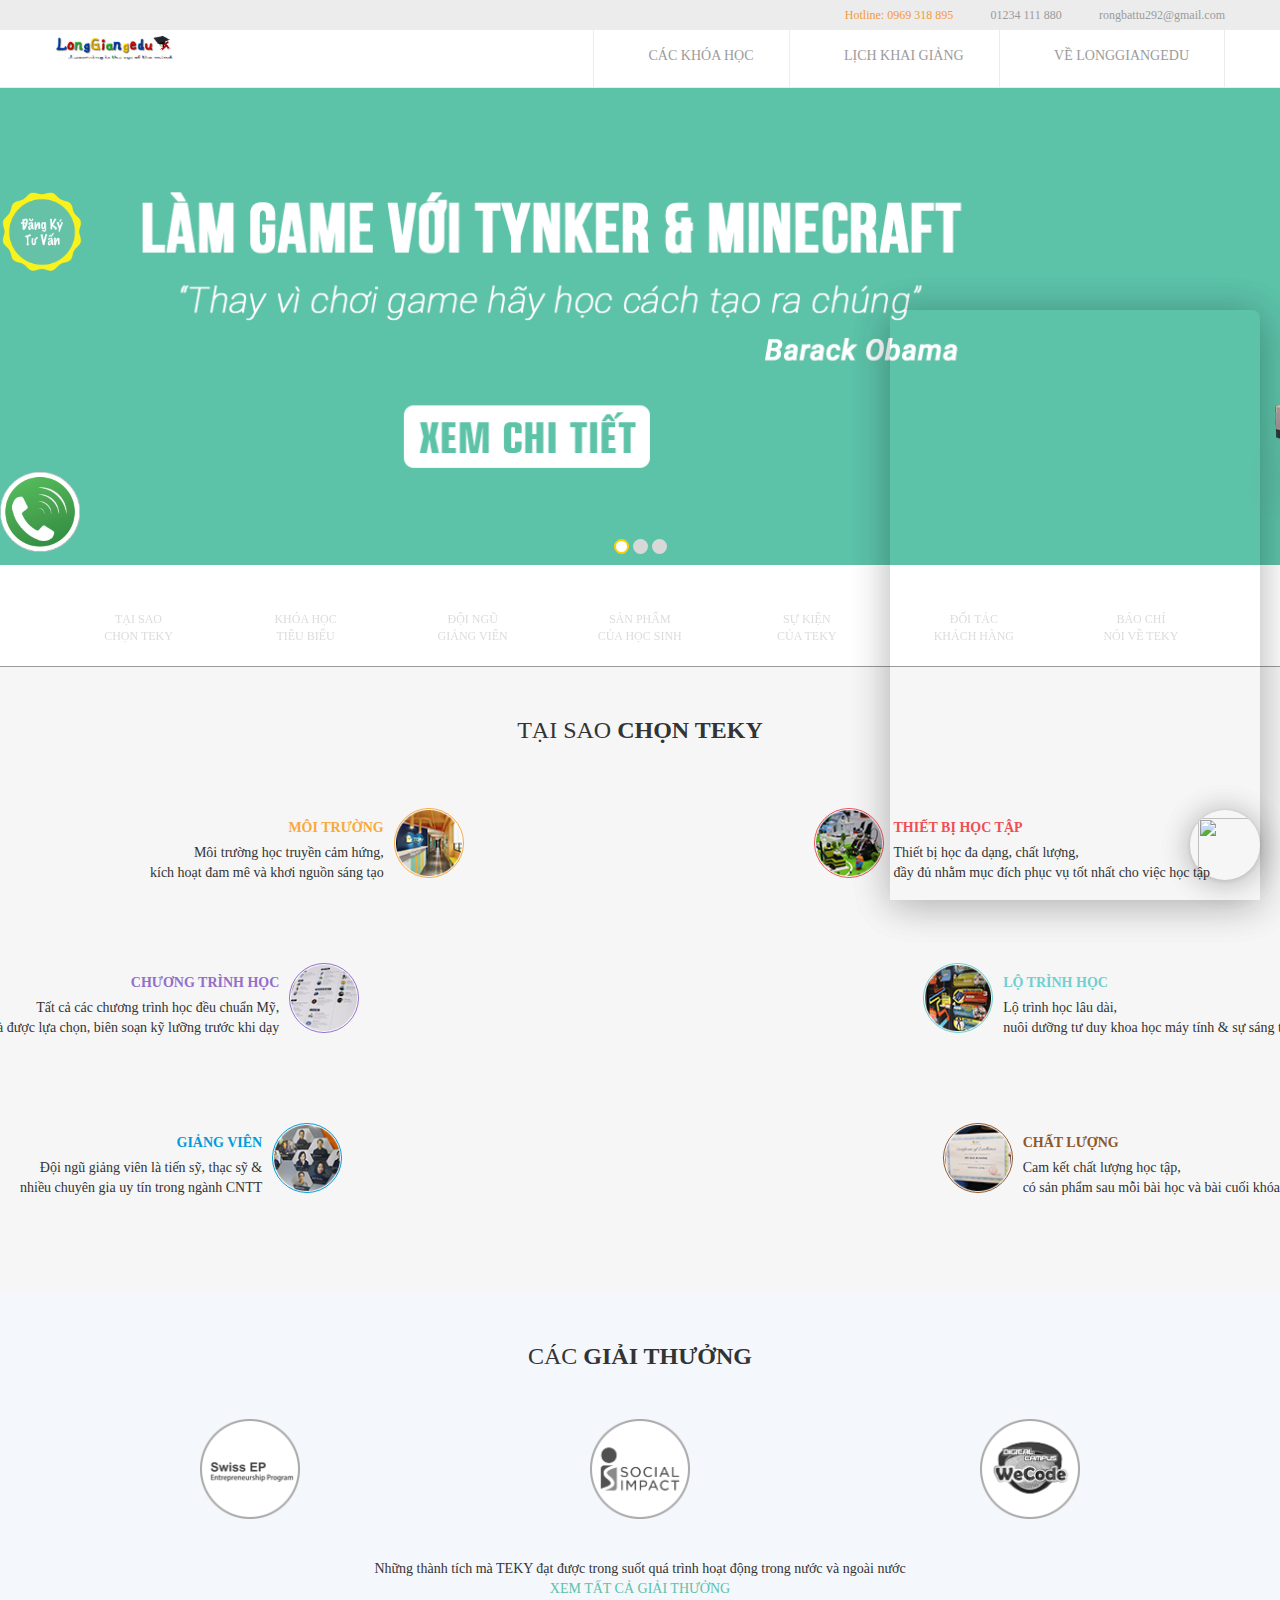
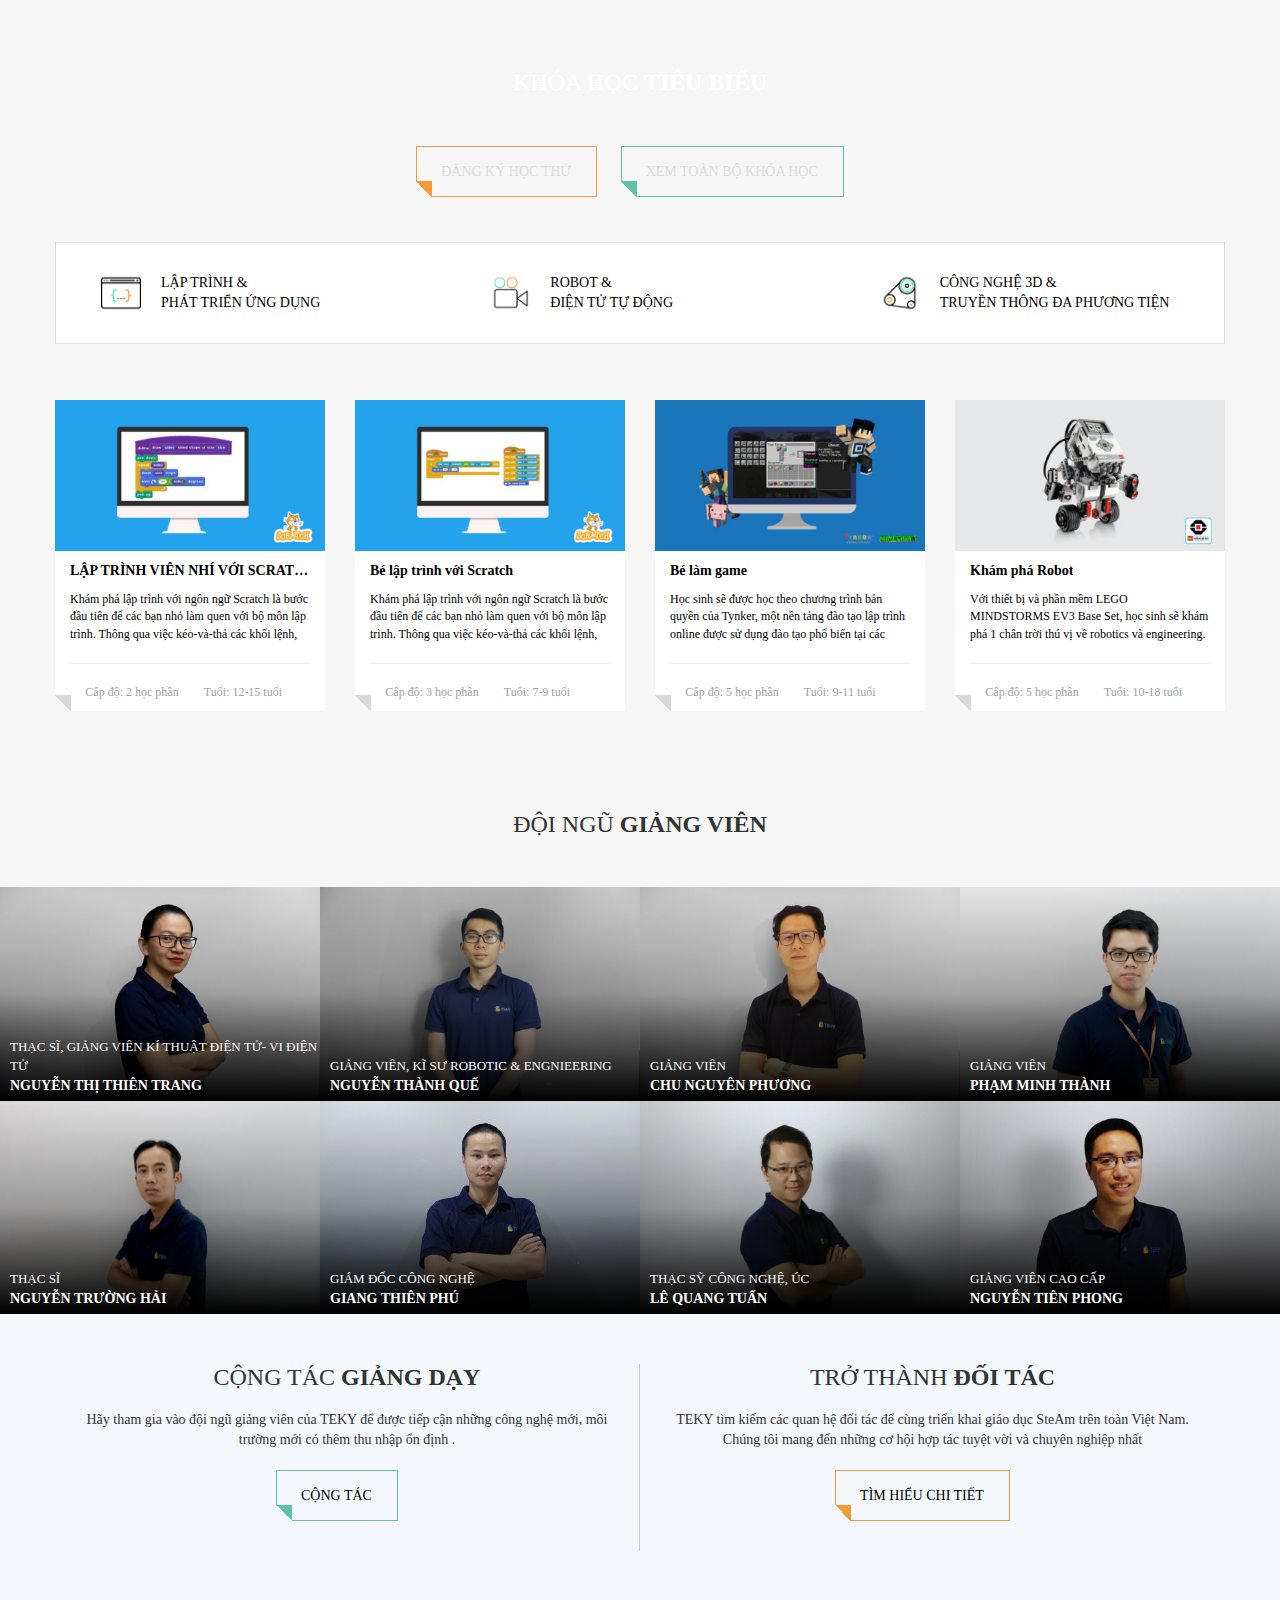
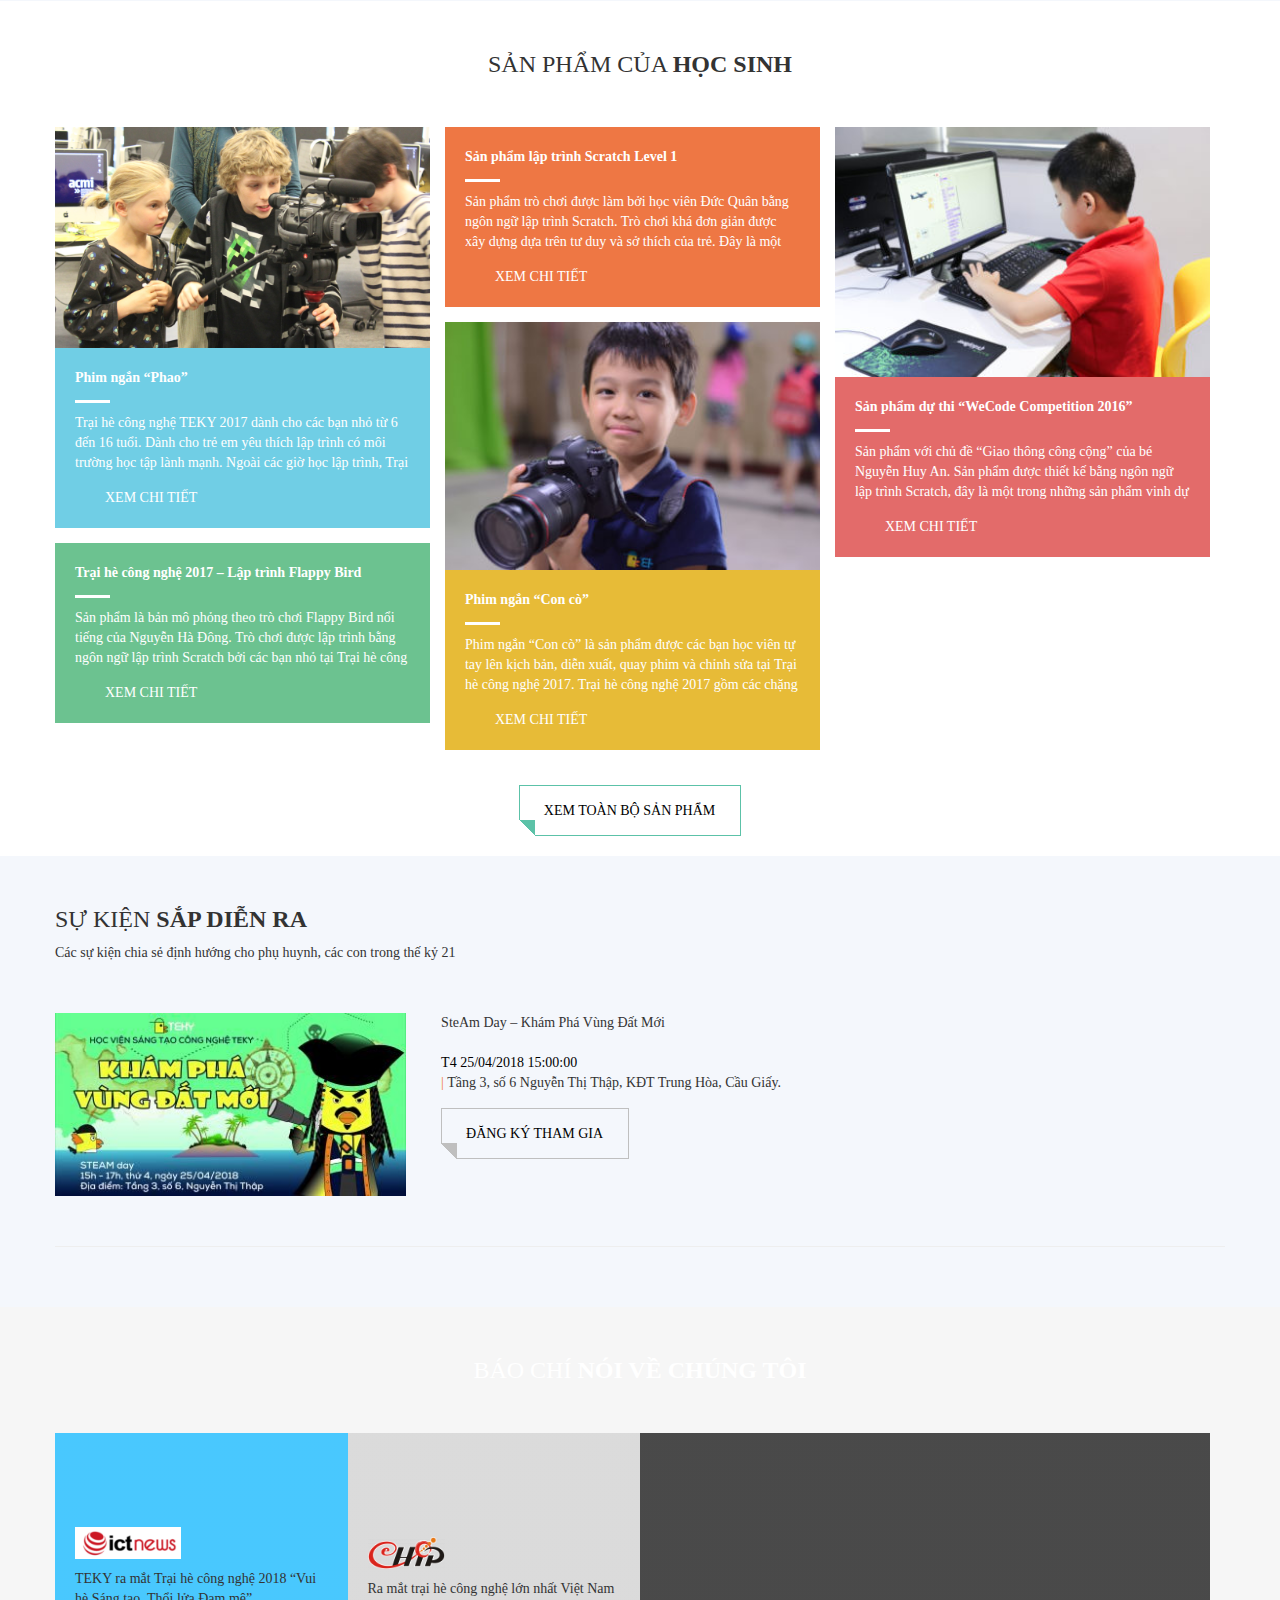
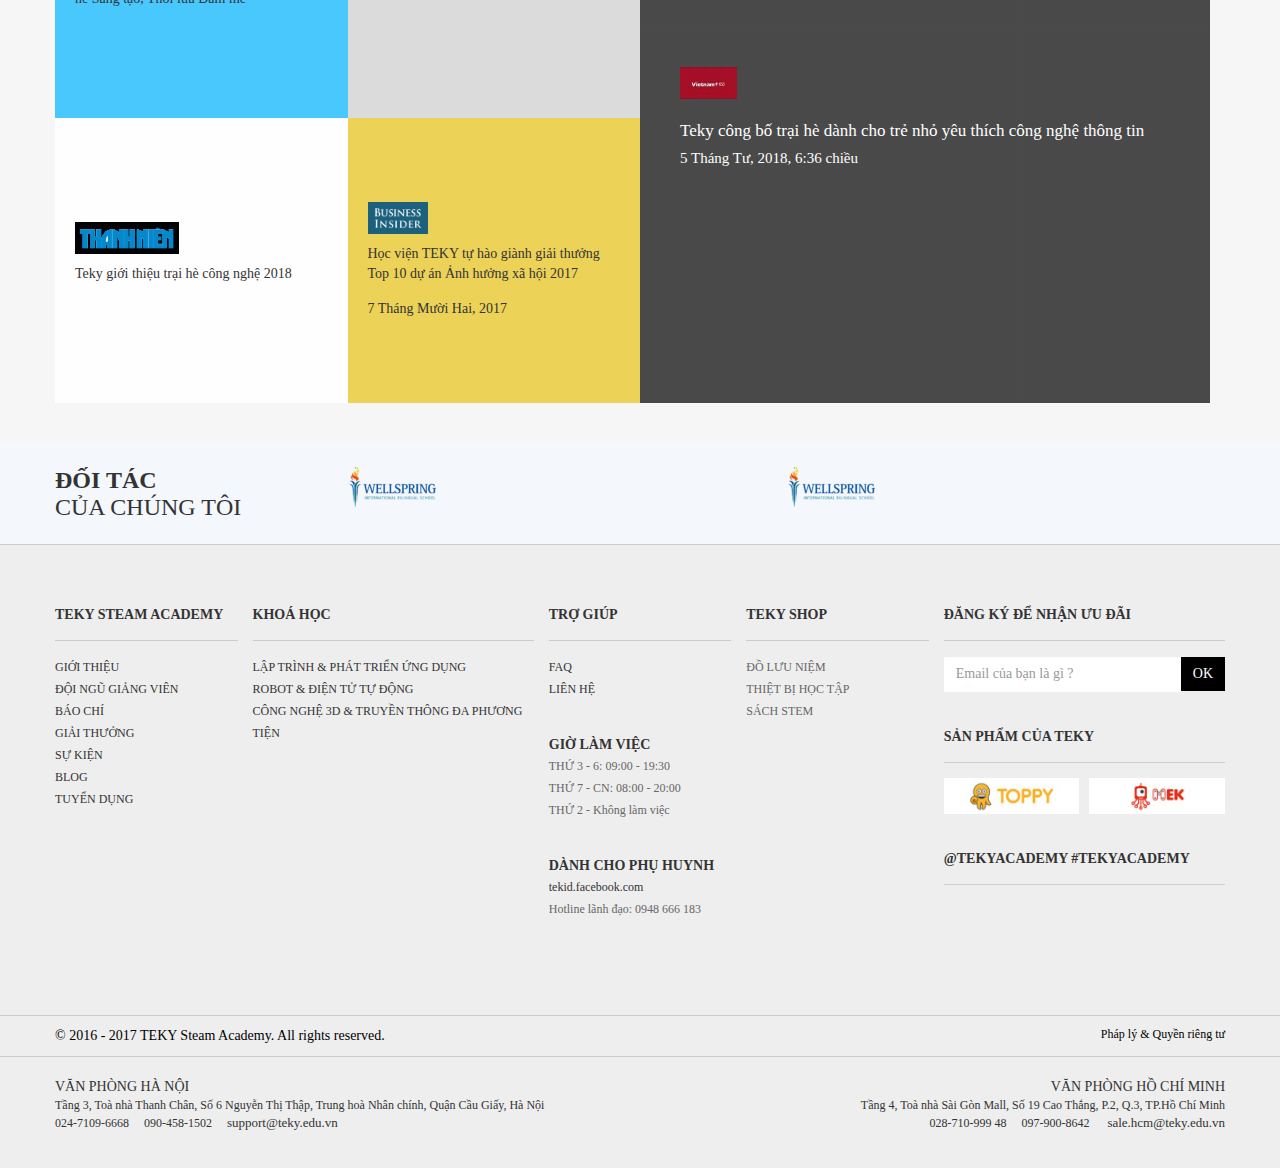
==== commit ae437d71: "2ndcommit" ====
--- a/index.html
+++ b/index.html
@@ -1,53 +1,2588 @@
 <!DOCTYPE html>
 <!-- saved from url=(0020)https://teky.edu.vn/ -->
-<html><head><meta http-equiv="Content-Type" content="text/html; charset=UTF-8"><meta name="viewport" content="width=device-width, initial-scale=1"><link rel="pingback" href="https://teky.edu.vn/xmlrpc.php"><link rel="stylesheet" href="./Học Viện Sáng Tạo Công Nghệ TEKY_files/otherEm.css" type="text/css" media="all"><link rel="stylesheet" href="./Học Viện Sáng Tạo Công Nghệ TEKY_files/archiveAward.css" type="text/css" media="all"><meta name="google-site-verification" content="SHPPD8Z_kWP6xY65VIPPyRfEFiy8DzTEo9TPcYM1u3M"><title>Học Viện Sáng Tạo Công Nghệ TEKY</title><meta name="description" content="Ươm mầm tài năng công nghệ nhí, kích thích sáng tạo lập trình, robot, STEM cho trẻ em từ 5 - 18 tuổi"><link rel="canonical" href="https://teky.edu.vn/"><link rel="next" href="https://teky.edu.vn/page/2/"><meta property="og:locale" content="vi_VN"><meta property="og:type" content="website"><meta property="og:title" content="Học Viện Sáng Tạo Công Nghệ TEKY"><meta property="og:description" content="Ươm mầm tài năng công nghệ nhí, kích thích sáng tạo lập trình, robot, STEM cho trẻ em từ 5 - 18 tuổi"><meta property="og:url" content="https://teky.edu.vn/"><meta property="og:site_name" content="Học viện sáng tạo công nghệ Teky"><meta name="twitter:card" content="summary"><meta name="twitter:description" content="Ươm mầm tài năng công nghệ nhí, kích thích sáng tạo lập trình, robot, STEM cho trẻ em từ 5 - 18 tuổi"><meta name="twitter:title" content="Học Viện Sáng Tạo Công Nghệ TEKY"> <script type="text/javascript" async="" src="./Học Viện Sáng Tạo Công Nghệ TEKY_files/analytics.js"></script><script type="text/javascript" async="" src="./Học Viện Sáng Tạo Công Nghệ TEKY_files/4c7b6436-e096-443b-b5aa-03017585941d"></script><script async="" src="https://connect.facebook.net/en_US/fbevents.js"></script><script type="application/ld+json">{"@context":"http:\/\/schema.org","@type":"WebSite","@id":"#website","url":"https:\/\/teky.edu.vn\/","name":"H\u1ecdc vi\u1ec7n s\u00e1ng t\u1ea1o c\u00f4ng ngh\u1ec7 Teky","alternateName":"TEKY Academy","potentialAction":{"@type":"SearchAction","target":"https:\/\/teky.edu.vn\/?s={search_term_string}","query-input":"required name=search_term_string"}}</script> <script type="application/ld+json">{"@context":"http:\/\/schema.org","@type":"Organization","url":"https:\/\/teky.edu.vn\/","sameAs":["https:\/\/www.facebook.com\/tekyacademy\/","http:\/\/instagram.com\/tekyacademy","https:\/\/www.linkedin.com\/in\/teky-steam-academy-ba1378145\/","#","https:\/\/www.youtube.com\/channel\/UCH7zDD-3PYPMRnGafZyXDDQ","#"],"@id":"#organization","name":"TEKY Academy","logo":"https:\/\/teky.edu.vn\/wp-content\/uploads\/2016\/12\/LOGO-TEKY-01.png"}</script> <link rel="dns-prefetch" href="https://fonts.googleapis.com/"><link rel="dns-prefetch" href="https://s.w.org/"><link rel="alternate" type="application/rss+xml" title="Dòng thông tin Học viện sáng tạo công nghệ Teky »" href="https://teky.edu.vn/feed/"><link rel="alternate" type="application/rss+xml" title="Dòng phản hồi Học viện sáng tạo công nghệ Teky »" href="https://teky.edu.vn/comments/feed/"> <script type="text/javascript">window._wpemojiSettings = {"baseUrl":"https:\/\/s.w.org\/images\/core\/emoji\/2.3\/72x72\/","ext":".png","svgUrl":"https:\/\/s.w.org\/images\/core\/emoji\/2.3\/svg\/","svgExt":".svg","source":{"concatemoji":"https:\/\/teky.edu.vn\/wp-includes\/js\/wp-emoji-release.min.js?ver=4.8.1"}};
-			!function(a,b,c){function d(a){var b,c,d,e,f=String.fromCharCode;if(!k||!k.fillText)return!1;switch(k.clearRect(0,0,j.width,j.height),k.textBaseline="top",k.font="600 32px Arial",a){case"flag":return k.fillText(f(55356,56826,55356,56819),0,0),b=j.toDataURL(),k.clearRect(0,0,j.width,j.height),k.fillText(f(55356,56826,8203,55356,56819),0,0),c=j.toDataURL(),b===c&&(k.clearRect(0,0,j.width,j.height),k.fillText(f(55356,57332,56128,56423,56128,56418,56128,56421,56128,56430,56128,56423,56128,56447),0,0),b=j.toDataURL(),k.clearRect(0,0,j.width,j.height),k.fillText(f(55356,57332,8203,56128,56423,8203,56128,56418,8203,56128,56421,8203,56128,56430,8203,56128,56423,8203,56128,56447),0,0),c=j.toDataURL(),b!==c);case"emoji4":return k.fillText(f(55358,56794,8205,9794,65039),0,0),d=j.toDataURL(),k.clearRect(0,0,j.width,j.height),k.fillText(f(55358,56794,8203,9794,65039),0,0),e=j.toDataURL(),d!==e}return!1}function e(a){var c=b.createElement("script");c.src=a,c.defer=c.type="text/javascript",b.getElementsByTagName("head")[0].appendChild(c)}var f,g,h,i,j=b.createElement("canvas"),k=j.getContext&&j.getContext("2d");for(i=Array("flag","emoji4"),c.supports={everything:!0,everythingExceptFlag:!0},h=0;h<i.length;h++)c.supports[i[h]]=d(i[h]),c.supports.everything=c.supports.everything&&c.supports[i[h]],"flag"!==i[h]&&(c.supports.everythingExceptFlag=c.supports.everythingExceptFlag&&c.supports[i[h]]);c.supports.everythingExceptFlag=c.supports.everythingExceptFlag&&!c.supports.flag,c.DOMReady=!1,c.readyCallback=function(){c.DOMReady=!0},c.supports.everything||(g=function(){c.readyCallback()},b.addEventListener?(b.addEventListener("DOMContentLoaded",g,!1),a.addEventListener("load",g,!1)):(a.attachEvent("onload",g),b.attachEvent("onreadystatechange",function(){"complete"===b.readyState&&c.readyCallback()})),f=c.source||{},f.concatemoji?e(f.concatemoji):f.wpemoji&&f.twemoji&&(e(f.twemoji),e(f.wpemoji)))}(window,document,window._wpemojiSettings);</script><script src="./Học Viện Sáng Tạo Công Nghệ TEKY_files/wp-emoji-release.min.js" type="text/javascript" defer=""></script> <style type="text/css">img.wp-smiley,
-img.emoji {
-	display: inline !important;
-	border: none !important;
-	box-shadow: none !important;
-	height: 1em !important;
-	width: 1em !important;
-	margin: 0 .07em !important;
-	vertical-align: -0.1em !important;
-	background: none !important;
-	padding: 0 !important;
-}</style><link rel="stylesheet" id="apss-font-awesome-css" href="./Học Viện Sáng Tạo Công Nghệ TEKY_files/font-awesome.min.css" type="text/css" media="all"><link rel="stylesheet" id="apss-font-opensans-css" href="./Học Viện Sáng Tạo Công Nghệ TEKY_files/css" type="text/css" media="all"><link rel="stylesheet" id="apss-frontend-css-css" href="./Học Viện Sáng Tạo Công Nghệ TEKY_files/frontend.css" type="text/css" media="all"><link rel="stylesheet" id="contact-form-7-css" href="./Học Viện Sáng Tạo Công Nghệ TEKY_files/styles.css" type="text/css" media="all"><link rel="stylesheet" id="wcc_main_style-css" href="./Học Viện Sáng Tạo Công Nghệ TEKY_files/classycountdown.min.css" type="text/css" media="all"><link rel="stylesheet" id="bootstrap-css" href="./Học Viện Sáng Tạo Công Nghệ TEKY_files/bootstrap.min.css" type="text/css" media="all"><link rel="stylesheet" id="animate-css" href="./Học Viện Sáng Tạo Công Nghệ TEKY_files/animate.min.css" type="text/css" media="all"><link rel="stylesheet" id="fa-css" href="./Học Viện Sáng Tạo Công Nghệ TEKY_files/font-awesome.min(1).css" type="text/css" media="all"><link rel="stylesheet" id="ionicons-css" href="./Học Viện Sáng Tạo Công Nghệ TEKY_files/ionicons.css" type="text/css" media="all"><link rel="stylesheet" id="owl-css" href="./Học Viện Sáng Tạo Công Nghệ TEKY_files/owl.carousel.css" type="text/css" media="all"><link rel="stylesheet" id="fancybox-css" href="./Học Viện Sáng Tạo Công Nghệ TEKY_files/jquery.fancybox.min.css" type="text/css" media="all"><link rel="stylesheet" id="award-css" href="./Học Viện Sáng Tạo Công Nghệ TEKY_files/award.css" type="text/css" media="all"><link rel="stylesheet" id="style-css" href="./Học Viện Sáng Tạo Công Nghệ TEKY_files/style.css" type="text/css" media="all"><link rel="stylesheet" id="responsive-css" href="./Học Viện Sáng Tạo Công Nghệ TEKY_files/responsive_new.css" type="text/css" media="all"><link rel="stylesheet" id="jquery-ui-smoothness-css" href="./Học Viện Sáng Tạo Công Nghệ TEKY_files/jquery-ui.min.css" type="text/css" media="screen"> <script type="text/javascript" src="./Học Viện Sáng Tạo Công Nghệ TEKY_files/jquery-1.11.3.min.js"></script> <script type="text/javascript" src="./Học Viện Sáng Tạo Công Nghệ TEKY_files/jquery.knob.js"></script> <script type="text/javascript" src="./Học Viện Sáng Tạo Công Nghệ TEKY_files/jquery.throttle.js"></script> <script type="text/javascript" src="./Học Viện Sáng Tạo Công Nghệ TEKY_files/jquery.classycountdown.min.js"></script> <link rel="https://api.w.org/" href="https://teky.edu.vn/wp-json/"><link rel="EditURI" type="application/rsd+xml" title="RSD" href="https://teky.edu.vn/xmlrpc.php?rsd"><link rel="wlwmanifest" type="application/wlwmanifest+xml" href="https://teky.edu.vn/wp-includes/wlwmanifest.xml"><meta name="generator" content="WordPress 4.8.1"> <script type="text/javascript" src="./Học Viện Sáng Tạo Công Nghệ TEKY_files/7714.js" async="async"></script><link rel="stylesheet" type="text/css" href="./Học Viện Sáng Tạo Công Nghệ TEKY_files/hana.css"></head><body class="bg-f6f6f6 "><header><div class="header-top bg-ececec"><div class="container"><ul class="ht-fisrt pull-right"><li class="ls_hotline"><p class="color-f49a39"> <i class="fa fa-volume-control-phone" aria-hidden="true"></i> Hotline lãnh đạo: 0948 666 183</p></li><li class="ls_store"><p class="color-9b9b9b"> <i class="fa fa-volume-control-phone" aria-hidden="true"></i> 024 7109 6668 (HN) | 028 710 99948
-(HCM)</p></li><li class="ls_email"><p class="color-9b9b9b"><i class="fa fa-envelope" aria-hidden="true"></i> support@teky.edu.vn</p></li></ul></div></div><div class="navigator"><div class="container clearfix"><div class="hn-logo "> <a href="https://teky.edu.vn/"><img src="./Học Viện Sáng Tạo Công Nghệ TEKY_files/logo-teky.png"></a></div> <button type="button" class="expand-menu"><i class="em"></i><i class="em"></i><i class="em"></i></button><div class="menu"><ul><li><a href="https://teky.edu.vn/trai-he-2018/"><i class=""></i> Trại hè công nghệ</a></li><li class="course current_active_nav"><a href="https://teky.edu.vn/khoa-hoc/"><i class="fa-braille"></i> Các Khóa học</a><ul class="sub-menu"><div class="step-all"><ul class="nav nav-tabs" role="tablist"><li role="presentation" class="active"> <a href="https://teky.edu.vn/#4786" aria-controls="home" role="tab" data-toggle="tab"><div class="step-detail"><div class="std-img"><div id="std1" class="std"> <img src="./Học Viện Sáng Tạo Công Nghệ TEKY_files/icon-1-40x40.png"></div></div><div class="std-text"><p>LẬP TRÌNH &amp; PHÁT TRIỂN ỨNG DỤNG</p> <span class="font-Light">Độ tuổi: 6 đến 17</span></div></div> </a></li><li role="presentation" class=""> <a href="https://teky.edu.vn/#4787" aria-controls="home" role="tab" data-toggle="tab"><div class="step-detail"><div class="std-img"><div id="std1" class="std"> <img src="./Học Viện Sáng Tạo Công Nghệ TEKY_files/icon-2-40x40.png"></div></div><div class="std-text"><p>Robot &amp; Điện Tử Tự Động</p> <span class="font-Light">Độ tuổi: 6 đến 17</span></div></div> </a></li><li role="presentation" class=""> <a href="https://teky.edu.vn/#4788" aria-controls="home" role="tab" data-toggle="tab"><div class="step-detail"><div class="std-img"><div id="std1" class="std"> <img src="./Học Viện Sáng Tạo Công Nghệ TEKY_files/icon-3-40x40.png"></div></div><div class="std-text"><p>CÔNG NGHỆ 3D &amp; TRUYỀN THÔNG ĐA PHƯƠNG TIỆN</p> <span class="font-Light">Độ tuổi: 6 đến 17</span></div></div> </a></li></ul><div class="tab-content content_pane_box"><div role="tabpanel" class="tab-pane active" id="4786"><div class="info_pane_box"><div class="top_pane_box clearfix"><div class="left_pane"><div class="ls_pane"><h3 class="title_pane font-Light text-uppercase text-green"> <span>Mẫu giáo</span></h3><div class="second_content_pane clearfix"><ul><li> <a href="https://teky.edu.vn/khoa-hoc/mam-non-sang-tao/"><div class="img_content_pane"><div class="info_img_pane"> <img src="./Học Viện Sáng Tạo Công Nghệ TEKY_files/MamNonSangTaoVoiScratchJr-70x40.jpg"></div></div><div class="text_content_pane"><p class="font-Condensed">Mầm non sáng tạo (4-5 tuổi)</p> <span class="text-small font-Light">Phát triển tư duy với Scratch Jr. <br> Thực hành với đồ chơi trí tuệ Cubico &amp; robot Truetrue</span></div> </a></li></ul></div></div><div class="ls_pane"><h3 class="title_pane font-Light text-uppercase text-green"> <span>Cấp 1</span></h3><div class="second_content_pane clearfix"><ul><li> <a href="https://teky.edu.vn/khoa-hoc/be-lap-trinh-voi-scratch/"><div class="img_content_pane"><div class="info_img_pane"> <img src="./Học Viện Sáng Tạo Công Nghệ TEKY_files/KhamPhaLapTrinhVoiScratch-70x40.jpg"></div></div><div class="text_content_pane"><p class="font-Condensed">Bé lập trình với Scratch (6-11 tuổi)</p> <span class="text-small font-Light">Khám phá lập trình với Scratch <br> Thực Hành LEGO Wedo</span></div> </a></li></ul></div><div class="second_content_pane clearfix"><ul><li> <a href="https://teky.edu.vn/khoa-hoc/be-lam-game/"><div class="img_content_pane"><div class="info_img_pane"> <img src="./Học Viện Sáng Tạo Công Nghệ TEKY_files/BeLamGAMEVoiTYNKER-MINECRAFT-70x40.jpg"></div></div><div class="text_content_pane"><p class="font-Condensed">Bé làm Game (7-11 tuổi)</p> <span class="text-small font-Light">Thiết kế phát triển Game với Tynker &amp; Minecraft</span></div> </a></li></ul></div><div class="second_content_pane clearfix"><ul><li> <a href="https://teky.edu.vn/khoa-hoc/be-tap-lam-app/"><div class="img_content_pane"><div class="info_img_pane"> <img src="./Học Viện Sáng Tạo Công Nghệ TEKY_files/BeTapLamMobile-AppVoiApp-Inventor-70x40.jpg"></div></div><div class="text_content_pane"><p class="font-Condensed">Bé tập làm app (9-15 tuổi)</p> <span class="text-small font-Light">Khám phá lập trình Mobile với Swift Playground, App Inventor</span></div> </a></li></ul></div></div></div><div class="left_pane"><div class="ls_pane"><h3 class="title_pane font-Light text-uppercase text-green"> <span>Cấp 2 &amp; 3</span></h3><div class="second_content_pane clearfix"><ul><li> <a href="https://teky.edu.vn/khoa-hoc/lap-trinh-vien-nhi-voi-scratch/"><div class="img_content_pane"><div class="info_img_pane"> <img src="./Học Viện Sáng Tạo Công Nghệ TEKY_files/LapTrinhVienNhiCungScratch-70x40.jpg"></div></div><div class="text_content_pane"><p class="font-Condensed">Lập trình viên nhí với Scratch (12-15 tuổi)</p> <span class="text-small font-Light">Lập trình với Scratch <br> Thực hành với LEGO WeDo</span></div> </a></li></ul></div><div class="second_content_pane clearfix"><ul><li> <a href="https://teky.edu.vn/khoa-hoc/nha-lam-game/"><div class="img_content_pane"><div class="info_img_pane"> <img src="./Học Viện Sáng Tạo Công Nghệ TEKY_files/NhaLamGameNhiVoiTYNKER-MINECRAFT-70x40.jpg"></div></div><div class="text_content_pane"><p class="font-Condensed">Nhà làm Game (12-15 tuổi)</p> <span class="text-small font-Light">Thiết kế phát triển Game với Tynker &amp; Minecraft</span></div> </a></li></ul></div><div class="second_content_pane clearfix"><ul><li> <a href="https://teky.edu.vn/khoa-hoc/sieu-nhan-lap-trinh/"><div class="img_content_pane"><div class="info_img_pane"> <img src="./Học Viện Sáng Tạo Công Nghệ TEKY_files/SieuNhanLapTrinhPython-70x40.jpg"></div></div><div class="text_content_pane"><p class="font-Condensed">Siêu nhân lập trình - Python (12-15 tuổi)</p> <span class="text-small font-Light">Viết Game, làm sản phẩm đơn giản bằng ngôn ngữ Python</span></div> </a></li></ul></div><div class="second_content_pane clearfix"><ul><li> <a href="https://teky.edu.vn/khoa-hoc/lam-website-sieu-de/"><div class="img_content_pane"><div class="info_img_pane"> <img src="./Học Viện Sáng Tạo Công Nghệ TEKY_files/LamWebSieuDe-70x40.jpg"></div></div><div class="text_content_pane"><p class="font-Condensed">Làm Web siêu dễ (11-18 tuổi)</p> <span class="text-small font-Light">Phát triển Blog, Website cá nhân &amp; Website bán hàng với Wordpress, HTML, CSS, Boostraps</span></div> </a></li></ul></div><div class="second_content_pane clearfix"><ul><li> <a href="https://teky.edu.vn/khoa-hoc/sieu-nhan-lap-trinh-mobile-app/"><div class="img_content_pane"><div class="info_img_pane"> <img src="./Học Viện Sáng Tạo Công Nghệ TEKY_files/LapTrinhVienNhiMobileApp-70x40.jpg"></div></div><div class="text_content_pane"><p class="font-Condensed">Siêu nhân lập trình Mobile App (11-18 tuổi)</p> <span class="text-small font-Light">Comming Soon</span></div> </a></li></ul></div></div></div><div class="sub-bg"> <img src="./Học Viện Sáng Tạo Công Nghệ TEKY_files/bg_pane_one-657x350.png"></div></div><div class="bottom_pane_box clearfix"><ul class="list-inline"><li><div class="ls_logo_pane"><div class="info_logo_pane"> <img src="./Học Viện Sáng Tạo Công Nghệ TEKY_files/580b57fcd9996e24bc43c2fd@2x-124x20.png"></div></div></li><li><div class="ls_logo_pane"><div class="info_logo_pane"> <img src="./Học Viện Sáng Tạo Công Nghệ TEKY_files/WordPress-88x20.png"></div></div></li><li><div class="ls_logo_pane"><div class="info_logo_pane"> <img src="./Học Viện Sáng Tạo Công Nghệ TEKY_files/Scratch-JR-29x20.png"></div></div></li><li><div class="ls_logo_pane"><div class="info_logo_pane"> <img src="./Học Viện Sáng Tạo Công Nghệ TEKY_files/C-1-20x20.png"></div></div></li><li><div class="ls_logo_pane"><div class="info_logo_pane"> <img src="./Học Viện Sáng Tạo Công Nghệ TEKY_files/C-20x20.png"></div></div></li><li><div class="ls_logo_pane"><div class="info_logo_pane"> <img src="./Học Viện Sáng Tạo Công Nghệ TEKY_files/App-inventor-31x20.png"></div></div></li><li><div class="ls_logo_pane"><div class="info_logo_pane"> <img src="./Học Viện Sáng Tạo Công Nghệ TEKY_files/Swift-playground-35x20.png"></div></div></li><li><div class="ls_logo_pane"><div class="info_logo_pane"> <img src="./Học Viện Sáng Tạo Công Nghệ TEKY_files/Scratch-62x20.png"></div></div></li><li><div class="ls_logo_pane"><div class="info_logo_pane"> <img src="./Học Viện Sáng Tạo Công Nghệ TEKY_files/Tynker-54x20.png"></div></div></li><li><div class="ls_logo_pane"><div class="info_logo_pane"> <img src="./Học Viện Sáng Tạo Công Nghệ TEKY_files/Python-20x20.png"></div></div></li><li><div class="ls_logo_pane"><div class="info_logo_pane"> <img src="./Học Viện Sáng Tạo Công Nghệ TEKY_files/HTML5-20x20.png"></div></div></li><li><div class="ls_logo_pane"><div class="info_logo_pane"> <img src="./Học Viện Sáng Tạo Công Nghệ TEKY_files/Java-33x20.png"></div></div></li><li><div class="ls_logo_pane"><div class="info_logo_pane"> <img src="./Học Viện Sáng Tạo Công Nghệ TEKY_files/CSS3-14x20.png"></div></div></li></ul></div></div></div><div role="tabpanel" class="tab-pane " id="4787"><div class="info_pane_box"><div class="top_pane_box clearfix"><div class="left_pane"><div class="ls_pane"><h3 class="title_pane font-Light text-uppercase text-green"> <span>XƯỞNG LẮP RÁP</span></h3><div class="second_content_pane clearfix"><ul><li> <a href="https://teky.edu.vn/khoa-hoc/ga-sang-tao-robotics/"><div class="img_content_pane"><div class="info_img_pane"> <img src="./Học Viện Sáng Tạo Công Nghệ TEKY_files/GaSangTaoRoboticsVoiOzobot-Makey-Makey-Va-DIY-70x40.jpg"></div></div><div class="text_content_pane"><p class="font-Condensed">Ga sáng tạo Robotics(6-15 tuổi)</p> <span class="text-small font-Light">Lắp ráp và lập trình kéo thả với Ozobot, Makey Makey và MEK</span></div> </a></li></ul></div><div class="second_content_pane clearfix"><ul><li> <a href="https://teky.edu.vn/khoa-hoc/xuong-lap-rap-robot/"><div class="img_content_pane"><div class="info_img_pane"> <img src="./Học Viện Sáng Tạo Công Nghệ TEKY_files/XuongLapRapRobotVoiLEGO-WeDO-70x40.jpg"></div></div><div class="text_content_pane"><p class="font-Condensed">Xưởng lắp ráp Robot (6-11 tuổi)</p> <span class="text-small font-Light">Lắp ráp và lập trình kéo thả với LEGO WeDo</span></div> </a></li></ul></div><div class="second_content_pane clearfix"><ul><li> <a href="https://teky.edu.vn/khoa-hoc/kham-pha-robot/"><div class="img_content_pane"><div class="info_img_pane"> <img src="./Học Viện Sáng Tạo Công Nghệ TEKY_files/KhamPhaRobot-Cung-LEGO-MINDSTORMS-EV3-70x40.jpg"></div></div><div class="text_content_pane"><p class="font-Condensed">Khám phá Robot (10-18 tuổi)</p> <span class="text-small font-Light">Lắp ráp và lập trình kéo thả với LEGO Mindstorms EV3</span></div> </a></li></ul></div></div><div class="ls_pane"><h3 class="title_pane font-Light text-uppercase text-green"> <span>KHÁM PHÁ THẾ GIỚI ĐIỆN TỬ</span></h3><div class="second_content_pane clearfix"><ul><li> <a href="https://teky.edu.vn/khoa-hoc/nhap-mon-dien-tu-101/"><div class="img_content_pane"><div class="info_img_pane"> <img src="./Học Viện Sáng Tạo Công Nghệ TEKY_files/NhapMonDienTu101CungCircuit-ScribeVaMEK-Inventor’s-Kits-70x40.jpg"></div></div><div class="text_content_pane"><p class="font-Condensed">Nhập môn Điện tử 101 (9-15 tuổi)</p> <span class="text-small font-Light">Lập trình Arduino và thực hành với Circuit Scribe, MEK Inventor's Kits</span></div> </a></li></ul></div><div class="second_content_pane clearfix"><ul><li> <a href="https://teky.edu.vn/khoa-hoc/ky-su-dien-tu/"><div class="img_content_pane"><div class="info_img_pane"> <img src="./Học Viện Sáng Tạo Công Nghệ TEKY_files/KySuSangTaoNhiCung-ArduinoVaMEK-Development-Kit-70x40.jpg"></div></div><div class="text_content_pane"><p class="font-Condensed">Kỹ sư điện tử (9-15 tuổi)</p> <span class="text-small font-Light">Lập trình Arduino với MEK, Development Kit, bút 3D, in 3D và hệ thống nhà, giao thông thông minh</span></div> </a></li></ul></div></div></div><div class="left_pane"><div class="ls_pane"><h3 class="title_pane font-Light text-uppercase text-green"> <span>CHẾ TẠO ROBOT</span></h3><div class="second_content_pane clearfix"><ul><li> <a href="https://teky.edu.vn/khoa-hoc/nha-che-tao-robot/"><div class="img_content_pane"><div class="info_img_pane"> <img src="./Học Viện Sáng Tạo Công Nghệ TEKY_files/NhaCheTao-RobotNhiCung-MEKRobokitVa-MayIn3D-70x40.jpg"></div></div><div class="text_content_pane"><p class="font-Condensed">Nhà chế tạo Robot (12-17 tuổi)</p> <span class="text-small font-Light">Lập trình Arduino và thực hành với MEK RoboKit và In 3D <br> Chế tạo Robot thực hiện nhiệm vụ</span></div> </a></li></ul></div><div class="second_content_pane clearfix"><ul><li> <a href="https://teky.edu.vn/khoa-hoc/phat-trien-du-iot-va-3d/"><div class="img_content_pane"><div class="info_img_pane"> <img src="./Học Viện Sáng Tạo Công Nghệ TEKY_files/CheTaoLapTrinhUngDungIOTCungMEKVaMayIn3D-70x40.jpg"></div></div><div class="text_content_pane"><p class="font-Condensed">Phát triển dự án IoT và in 3D (12-17 tuổi)</p> <span class="text-small font-Light">Lập trình Arduino, Rasberry Pi, <br> Thực hành với MEK IoT Kit và In 3D <br> Chế tạo Robot IoT thực hiện nhiệm vụ trong thực tế cuộc sống</span></div> </a></li></ul></div></div></div><div class="sub-bg"> <img src="./Học Viện Sáng Tạo Công Nghệ TEKY_files/bg_pane_two.png"></div></div><div class="bottom_pane_box clearfix"><ul class="list-inline"><li><div class="ls_logo_pane"><div class="info_logo_pane"> <img src="./Học Viện Sáng Tạo Công Nghệ TEKY_files/VEX-33x20.png"></div></div></li><li><div class="ls_logo_pane"><div class="info_logo_pane"> <img src="./Học Viện Sáng Tạo Công Nghệ TEKY_files/mek-logo-01-39x20.png"></div></div></li><li><div class="ls_logo_pane"><div class="info_logo_pane"> <img src="./Học Viện Sáng Tạo Công Nghệ TEKY_files/Makey-Makey-Logo-43x20.png"></div></div></li><li><div class="ls_logo_pane"><div class="info_logo_pane"> <img src="./Học Viện Sáng Tạo Công Nghệ TEKY_files/Ozobot-106x20.png"></div></div></li><li><div class="ls_logo_pane"><div class="info_logo_pane"> <img src="./Học Viện Sáng Tạo Công Nghệ TEKY_files/Mindstorm-ev3-20x20.png"></div></div></li><li><div class="ls_logo_pane"><div class="info_logo_pane"> <img src="./Học Viện Sáng Tạo Công Nghệ TEKY_files/Adruino-32x20.jpeg"></div></div></li><li><div class="ls_logo_pane"><div class="info_logo_pane"> <img src="./Học Viện Sáng Tạo Công Nghệ TEKY_files/Circuitscribe-101x20.png"></div></div></li></ul></div></div></div><div role="tabpanel" class="tab-pane " id="4788"><div class="info_pane_box"><div class="top_pane_box clearfix"><div class="left_pane"><div class="ls_pane"><h3 class="title_pane font-Light text-uppercase text-green"> <span>STUDIO NGHỆ THUẬT</span></h3><div class="second_content_pane clearfix"><ul><li> <a href="https://teky.edu.vn/khoa-hoc/3d-the-gioi-do-choi/"><div class="img_content_pane"><div class="info_img_pane"> <img src="./Học Viện Sáng Tạo Công Nghệ TEKY_files/3d-TheGioiDoChoi-70x40.jpg"></div></div><div class="text_content_pane"><p class="font-Condensed">3D Thế giới đồ chơi (6-11 tuổi)</p> <span class="text-small font-Light">Thiết kế thế giới đồ chơi với bút và máy in 3D</span></div> </a></li></ul></div><div class="second_content_pane clearfix"><ul><li> <a href="https://teky.edu.vn/khoa-hoc/kham-pha-3d/"><div class="img_content_pane"><div class="info_img_pane"> <img src="./Học Viện Sáng Tạo Công Nghệ TEKY_files/SangTaoCungCongNgheIn3D-70x40.jpg"></div></div><div class="text_content_pane"><p class="font-Condensed">Khám phá 3D (10-15 tuổi)</p> <span class="text-small font-Light">Dựng hình nâng cao và in cùng máy in 3D <br> Công nghệ tiên tiến tương lai, ứng dụng mọi ngành</span></div> </a></li></ul></div><div class="second_content_pane clearfix"><ul><li> <a href="https://teky.edu.vn/khoa-hoc/studio-hoat-hinh/"><div class="img_content_pane"><div class="info_img_pane"> <img src="./Học Viện Sáng Tạo Công Nghệ TEKY_files/StudioHoatHinhVoiUngDungBlenderVaStopmotion-70x40.jpg"></div></div><div class="text_content_pane"><p class="font-Condensed">Studio hoạt hình (10-15 tuổi)</p> <span class="text-small font-Light">Phim hoạt hình 2D và 3D cùng Blender &amp; Stop Motion</span></div> </a></li></ul></div><div class="second_content_pane clearfix"><ul><li> <a href="https://teky.edu.vn/khoa-hoc/thiet-ke-web-cung-photoshop/"><div class="img_content_pane"><div class="info_img_pane"> <img src="./Học Viện Sáng Tạo Công Nghệ TEKY_files/ThietKeSangTaoCungPhotoshop-70x40.jpg"></div></div><div class="text_content_pane"><p class="font-Condensed">Thiết kế Web cùng Photoshop (12-17 tuổi)</p> <span class="text-small font-Light">Thiết kế đồ họa, chỉnh sửa hình ảnh</span></div> </a></li></ul></div><div class="second_content_pane clearfix"><ul><li> <a href="https://teky.edu.vn/khoa-hoc/nhiep-anh/"><div class="img_content_pane"><div class="info_img_pane"> <img src="./Học Viện Sáng Tạo Công Nghệ TEKY_files/NhiepAnhGiaNhi-70x40.jpg"></div></div><div class="text_content_pane"><p class="font-Condensed">Nhiếp ảnh (10-15 tuổi)</p> <span class="text-small font-Light">Dựng cảnh, chụp và chỉnh sửa ảnh</span></div> </a></li></ul></div><div class="second_content_pane clearfix"><ul><li> <a href="https://teky.edu.vn/khoa-hoc/xuong-phim/"><div class="img_content_pane"><div class="info_img_pane"> <img src="./Học Viện Sáng Tạo Công Nghệ TEKY_files/NhaQuayPhimNhi-70x40.jpg"></div></div><div class="text_content_pane"><p class="font-Condensed">Xưởng phim (10-15 tuổi)</p> <span class="text-small font-Light">Quay và dựng phim</span></div> </a></li></ul></div></div></div><div class="sub-bg"> <img src="./Học Viện Sáng Tạo Công Nghệ TEKY_files/bg_pane_three-427x350.png"></div></div><div class="bottom_pane_box clearfix"><ul class="list-inline"><li><div class="ls_logo_pane"><div class="info_logo_pane"> <img src="./Học Viện Sáng Tạo Công Nghệ TEKY_files/Blender-64x20.png"></div></div></li><li><div class="ls_logo_pane"><div class="info_logo_pane"> <img src="./Học Viện Sáng Tạo Công Nghệ TEKY_files/Photoshop-67x20.png"></div></div></li><li><div class="ls_logo_pane"><div class="info_logo_pane"> <img src="./Học Viện Sáng Tạo Công Nghệ TEKY_files/3D-Doodler-45x20.png"></div></div></li><li><div class="ls_logo_pane"><div class="info_logo_pane"> <img src="./Học Viện Sáng Tạo Công Nghệ TEKY_files/123D_Design-70x20.png"></div></div></li></ul></div></div></div></div></div></ul></li><li><a href="https://teky.edu.vn/lich-khai-giang/"><i class="fa-calendar-check-o"></i> LỊCH KHAI GIẢNG</a></li><li><a href="https://teky.edu.vn/gioi-thieu/"><i class="fa-building-o"></i> VỀ TEKY</a><ul class="sub-menu"><li class="menu-item menu-item-type-custom menu-item-object-custom menu-item-347"><a href="https://teky.edu.vn/gioi-thieu/">Giới thiệu</a></li><li class="menu-item menu-item-type-custom menu-item-object-custom menu-item-347"><a href="https://teky.edu.vn/giang-vien/">Đội ngũ giáo viên</a></li><li class="menu-item menu-item-type-custom menu-item-object-custom menu-item-347"><a href="https://teky.edu.vn/lanh-dao/">Đội ngũ lãnh đạo</a></li><li class="menu-item menu-item-type-custom menu-item-object-custom menu-item-347"><a href="https://teky.edu.vn/bao-chi/">Báo chí nói về Teky</a></li><li class="menu-item menu-item-type-custom menu-item-object-custom menu-item-347"><a href="https://teky.edu.vn/giai-thuong/">Giải thưởng</a></li><li class="menu-item menu-item-type-custom menu-item-object-custom menu-item-347"><a href="https://teky.edu.vn/su-kien/">Sự kiện</a></li><li class="menu-item menu-item-type-custom menu-item-object-custom menu-item-347"><a href="https://teky.edu.vn/tuyen-dung/">Tuyển dụng</a></li><li class="menu-item menu-item-type-custom menu-item-object-custom menu-item-347"><a href="https://teky.edu.vn/lien-he/">Liên hệ</a></li></ul></li></ul></div></div></div></header><div class="dangKyTuVan"> <a href="https://teky.edu.vn/#" title="Đăng ký nhận tư vấn, trải nghiệm miễn phí cho bé" data-toggle="modal" data-target="#dang-Ky-Tu-Van"> <img src="./Học Viện Sáng Tạo Công Nghệ TEKY_files/dangKyTuVanOri.png" width="18%" class="vienDangKy"> <img src="./Học Viện Sáng Tạo Công Nghệ TEKY_files/dangKyTuVanKernel.png" width="18%" class="loiDangKy"> </a></div><div class="modal fade modal-register" id="dang-Ky-Tu-Van" tabindex="-1" role="dialog"><div class="modal-dialog modal-medium" role="document"><div class="modal-content"><div role="form" class="wpcf7" id="wpcf7-f5921-o1" lang="vi" dir="ltr"><div class="screen-reader-response"></div><form action="https://teky.edu.vn/#wpcf7-f5921-o1" method="post" class="wpcf7-form" novalidate="novalidate"><div style="display: none;"> <input type="hidden" name="_wpcf7" value="5921"> <input type="hidden" name="_wpcf7_version" value="4.9"> <input type="hidden" name="_wpcf7_locale" value="vi"> <input type="hidden" name="_wpcf7_unit_tag" value="wpcf7-f5921-o1"> <input type="hidden" name="_wpcf7_container_post" value="0"></div><div class="modal-header"> <button type="button" class="close" data-dismiss="modal" aria-label="Close"><span aria-hidden="true">×</span></button><h4 class="modal-title font-Light" id="myModalLabel">Đăng ký tư vấn</h4></div><div class="modal-body"><div class="box_modal_content"><div class="form-horizontal"><div class="form-group m-t-15"> <label class="col-sm-4 control-label"> <span class="font-Condensed">Họ và tên phụ huynh <span class="text-danger">*</span></span><br> <i class="text-small font-Light">(Ghi rõ đầy đủ họ và tên)</i> </label><div class="col-sm-8"><div class="form_right"> <input type="text" name="your-name" value="" size="40" class="wpcf7-form-control wpcf7-text wpcf7-validates-as-required form-control" aria-required="true" aria-invalid="false"></div></div></div><div class="form-group m-t-15"> <label class="col-sm-4 control-label"> <span class="font-Condensed">Bạn là gì của học sinh? <span class="text-danger">*</span></span><br> <i class="text-small font-Light">(Quan hệ của bạn là như nào với bé)</i> </label><div class="col-sm-8"><div class="form_right"> <input type="text" name="reference" value="" size="40" class="wpcf7-form-control wpcf7-text wpcf7-validates-as-required form-control" aria-required="true" aria-invalid="false"></div></div></div><div class="form-group m-t-15"> <label class="col-sm-4 control-label"> <span class="font-Condensed">Số điện thoại <span class="text-danger">*</span></span><br> <i class="text-small font-Light">(Điện thoại để công ty có thể liên hệ)</i> </label><div class="col-sm-8"><div class="form_right"> <input type="tel" name="phone" value="" size="40" class="wpcf7-form-control wpcf7-text wpcf7-tel wpcf7-validates-as-required wpcf7-validates-as-tel form-control" aria-required="true" aria-invalid="false"></div></div></div><div class="form-group m-t-15"> <label class="col-sm-4 control-label"> <span class="font-Condensed">Họ và tên học sinh <span class="text-danger">*</span></span><br> <i class="text-small font-Light">(Ghi rõ đầy đủ họ và tên)</i> </label><div class="col-sm-8"><div class="form_right"><div class="row"><div class="col-sm-8"> <input type="text" name="child-name" value="" size="40" class="wpcf7-form-control wpcf7-text wpcf7-validates-as-required form-control" aria-required="true" aria-invalid="false"></div><div class="col-sm-4"></div></div></div></div></div><div class="form-group m-t-15"> <label class="col-sm-4 control-label"> <span class="font-Condensed">Năm sinh <span class="text-danger">*</span></span><br> <i class="text-small font-Light">(Ngày tháng năm sinh)</i> </label><div class="col-sm-8"><div class="form_right"><div class="row"><div class="col-sm-4"> <input type="text" name="child-dob-date" value="" size="40" class="wpcf7-form-control wpcf7-text form-control" aria-invalid="false" placeholder="Ngày"></div><div class="col-sm-4"> <input type="text" name="child-dob-month" value="" size="40" class="wpcf7-form-control wpcf7-text form-control" aria-invalid="false" placeholder="Tháng"></div><div class="col-sm-4"> <input type="text" name="child-dob-year" value="" size="40" class="wpcf7-form-control wpcf7-text form-control" aria-invalid="false" placeholder="Năm"></div></div></div></div></div><div class="form-group m-t-15"> <label class="col-sm-4 control-label font-Light"> <span class="font-Condensed">Địa chỉ nhà</span> </label><div class="col-sm-8"><div class="form_right"><textarea name="address" cols="40" rows="4" class="wpcf7-form-control wpcf7-textarea form-control" aria-invalid="false"></textarea></div></div></div><div class="form-group m-t-15"> <label class="col-sm-4 control-label font-Light"> <span class="font-Condensed">Đăng ký khoá học <span class="text-danger">*</span></span><br> </label><div class="col-sm-8"><div class="form_right"><textarea name="course" cols="40" rows="4" class="wpcf7-form-control wpcf7-textarea wpcf7-validates-as-required form-control" id="txt-course" aria-required="true" aria-invalid="false"></textarea></div></div></div><div class="form-group m-t-15"> <label class="col-sm-4 control-label font-Light"> <span class="font-Condensed">Thành phố <span class="text-danger">*</span></span><br> </label><div class="col-sm-8"><div class="form_right"> <select name="Khuvc:" class="wpcf7-form-control wpcf7-select wpcf7-validates-as-required" aria-required="true" aria-invalid="false"><option value="Hà Nội">Hà Nội</option><option value="Hồ Chí Minh">Hồ Chí Minh</option><option value="Khu vực khác">Khu vực khác</option></select></div></div></div><div class="form-group"> <label class="col-sm-4 control-label font-Light"> </label><div class="col-sm-8"><div class="bprod-btn"><div class="bc-btn text-left bc-btn_bt"> <a href="https://teky.edu.vn/thank-you/"><input type="submit" value="Đăng ký tư vấn" class="wpcf7-form-control wpcf7-submit note border-top-5cc2a8 border-right-5cc2a8 bg-5cc2a8 bg-gradient-5cc2a8 color-000000"><span class="ajax-loader"></span></a></div></div></div></div></div></div></div><div class="wpcf7-response-output wpcf7-display-none"></div></form></div></div></div></div><div class="call_me"> <a href="https://teky.edu.vn/#" title="Đăng ký gọi lại" data-toggle="modal" data-target="#dang-Ky-Goi-Lai"> <img src="./Học Viện Sáng Tạo Công Nghệ TEKY_files/call_me.gif" width="80px"> </a></div><div class="modal fade modal-register yeu-cau-goi-lai" id="dang-Ky-Goi-Lai" tabindex="-1" role="dialog"><div class="modal-dialog modal-medium" role="document"><div class="modal-content"><div role="form" class="wpcf7" id="wpcf7-f6802-o2" lang="vi" dir="ltr"><div class="screen-reader-response"></div><form action="https://teky.edu.vn/#wpcf7-f6802-o2" method="post" class="wpcf7-form" novalidate="novalidate"><div style="display: none;"> <input type="hidden" name="_wpcf7" value="6802"> <input type="hidden" name="_wpcf7_version" value="4.9"> <input type="hidden" name="_wpcf7_locale" value="vi"> <input type="hidden" name="_wpcf7_unit_tag" value="wpcf7-f6802-o2"> <input type="hidden" name="_wpcf7_container_post" value="0"></div><div class="modal-header"> <button type="button" class="close" data-dismiss="modal" aria-label="Close"><span aria-hidden="true">×</span></button></div><div class="modal-body"><div class="box_modal_content"><div class="form-horizontal"><div class="content-form"><div class="title"> <span class="font-Condensed">Vui lòng nhập số điện thoại, <b><i>TEKY</i></b> sẽ gọi lại cho bạn!</span></div><div class="info-form"><div class="numphone"> <input type="tel" name="phone" value="" size="40" class="wpcf7-form-control wpcf7-text wpcf7-tel wpcf7-validates-as-required wpcf7-validates-as-tel form-control" aria-required="true" aria-invalid="false" placeholder="Số điện thoại"></div><div class="city"> <select name="Khuvc:" class="wpcf7-form-control wpcf7-select wpcf7-validates-as-required" aria-required="true" aria-invalid="false"><option value="Thành Phố">Thành Phố</option><option value="Hà Nội">Hà Nội</option><option value="Hồ Chí Minh">Hồ Chí Minh</option><option value="Khu vực khác">Khu vực khác</option></select></div></div></div><div class="form-group"> <label class="col-sm-4 control-label font-Light"> </label><div class="col-sm-8"><div class="bprod-btn"><div class="bc-btn text-left bc-btn_bt"> <input type="submit" value="Yêu cầu gọi lại" class="wpcf7-form-control wpcf7-submit note border-top-5cc2a8 border-right-5cc2a8 bg-5cc2a8 bg-gradient-5cc2a8 color-000000"><span class="ajax-loader"></span></div></div></div></div></div></div></div><div class="wpcf7-response-output wpcf7-display-none"></div></form></div></div></div></div><main><div class="box"><div class="header-slide owl-carousel owl-loaded owl-drag" id="header-slide"><div class="owl-stage-outer"><div class="owl-stage" style="transform: translate3d(-13335px, 0px, 0px); transition: 0s; width: 20955px;"><div class="owl-item cloned" style="width: 1905px;"><div class="slide-detail bg-71f9cf"> <a href="https://teky.edu.vn/teky.edu.vn/referral"><img src="./Học Viện Sáng Tạo Công Nghệ TEKY_files/landing-page-referral.jpg"></a></div></div><div class="owl-item cloned" style="width: 1905px;"><div class="slide-detail bg-71f9cf"> <a href="http://teky.edu.vn/khoa-hoc/be-lap-trinh-voi-scratch/"><img src="./Học Viện Sáng Tạo Công Nghệ TEKY_files/5-1920x481.png"></a></div></div><div class="owl-item cloned" style="width: 1905px;"><div class="slide-detail bg-71f9cf"> <a href="http://teky.edu.vn/khoa-hoc/nha-lam-game/"><img src="./Học Viện Sáng Tạo Công Nghệ TEKY_files/3-3-1920x481.png"></a></div></div><div class="owl-item" style="width: 1905px;"><div class="slide-detail bg-71f9cf"> <a href="http://teky.edu.vn/trai-he-2018"><img src="./Học Viện Sáng Tạo Công Nghệ TEKY_files/BANNER-WEB-SUMMER-CAMP-1920x481.png"></a></div></div><div class="owl-item" style="width: 1905px;"><div class="slide-detail bg-71f9cf"> <a href="https://teky.edu.vn/teky.edu.vn/trai-he-2018"><img src="./Học Viện Sáng Tạo Công Nghệ TEKY_files/10-1920x480.png"></a></div></div><div class="owl-item" style="width: 1905px;"><div class="slide-detail bg-71f9cf"> <a href="https://teky.edu.vn/teky.edu.vn/referral"><img src="./Học Viện Sáng Tạo Công Nghệ TEKY_files/landing-page-referral.jpg"></a></div></div><div class="owl-item" style="width: 1905px;"><div class="slide-detail bg-71f9cf"> <a href="http://teky.edu.vn/khoa-hoc/be-lap-trinh-voi-scratch/"><img src="./Học Viện Sáng Tạo Công Nghệ TEKY_files/5-1920x481.png"></a></div></div><div class="owl-item active" style="width: 1905px;"><div class="slide-detail bg-71f9cf"> <a href="http://teky.edu.vn/khoa-hoc/nha-lam-game/"><img src="./Học Viện Sáng Tạo Công Nghệ TEKY_files/3-3-1920x481.png"></a></div></div><div class="owl-item cloned" style="width: 1905px;"><div class="slide-detail bg-71f9cf"> <a href="http://teky.edu.vn/trai-he-2018"><img src="./Học Viện Sáng Tạo Công Nghệ TEKY_files/BANNER-WEB-SUMMER-CAMP-1920x481.png"></a></div></div><div class="owl-item cloned" style="width: 1905px;"><div class="slide-detail bg-71f9cf"> <a href="https://teky.edu.vn/teky.edu.vn/trai-he-2018"><img src="./Học Viện Sáng Tạo Công Nghệ TEKY_files/10-1920x480.png"></a></div></div><div class="owl-item cloned" style="width: 1905px;"><div class="slide-detail bg-71f9cf"> <a href="https://teky.edu.vn/teky.edu.vn/referral"><img src="./Học Viện Sáng Tạo Công Nghệ TEKY_files/landing-page-referral.jpg"></a></div></div></div></div><div class="owl-nav"><div class="owl-prev"></div><div class="owl-next"></div></div><div class="owl-dots"><div class="owl-dot"><span></span></div><div class="owl-dot"><span></span></div><div class="owl-dot"><span></span></div><div class="owl-dot"><span></span></div><div class="owl-dot active"><span></span></div></div></div></div><div class="header-menu"><div class="container"><div class="row_ls"><div class="col-nav"> <a href="https://teky.edu.vn/#box1link" class="note"><div class="cn-img"> <span class="icon-1"></span></div><div class="cn-text"><p>Tại sao<br>chọn teky</p></div> </a></div><div class="col-nav"> <a href="https://teky.edu.vn/#box2link" class="note"><div class="cn-img"> <span class="icon-2"></span></div><div class="cn-text"><p>khóa học<br>tiêu biểu</p></div> </a></div><div class="col-nav"> <a href="https://teky.edu.vn/#box4link" class="note"><div class="cn-img"> <span class="icon-4"></span></div><div class="cn-text"><p>đội ngũ<br>giảng viên</p></div> </a></div><div class="col-nav"> <a href="https://teky.edu.vn/#box5link" class="note"><div class="cn-img"> <span class="icon-5"></span></div><div class="cn-text"><p>sản phẩm<br>của học sinh</p></div> </a></div><div class="col-nav"> <a href="https://teky.edu.vn/#box6link" class="note"><div class="cn-img"> <span class="icon-6"></span></div><div class="cn-text"><p>sự kiện<br>của teky</p></div> </a></div><div class="col-nav"> <a href="https://teky.edu.vn/#box7link" class="note"><div class="cn-img"> <span class="icon-7"></span></div><div class="cn-text"><p>Đối tác<br>khách hàng</p></div> </a></div><div class="col-nav"> <a href="https://teky.edu.vn/#box8link" class="note"><div class="cn-img"> <span class="icon-8"></span></div><div class="cn-text"><p>báo chí<br>nói về teky</p></div> </a></div></div></div></div><div class="box bg-img1 box_ipad" id="box1link"><div class="container"><div class="box-title text-center m-t-b-50"><h3 class="text-uppercase font-Thin m-b-40">Tại sao <b class="font-Bold">chọn Teky</b></h3></div><div id="teky_slider" class="owl-carousel box-content bg-img1-1 bg-style position-re height-500"><div class="item"><div class="box-detail clearfix active" id="bd-1"><div class="box-text text-right m-r-10 pull-left"> <label class="color-1 text-uppercase">Môi trường</label><p> Môi trường học truyền cảm hứng,<br> kích hoạt đam mê và khơi nguồn sáng tạo</p></div><div class="box-bor"><div class="round border-1"> <img src="./Học Viện Sáng Tạo Công Nghệ TEKY_files/cosovatchat.png"></div></div></div><div class="box-detail box-detail-right clearfix" id="bd-2"><div class="box-text text-left m-l-10 pull-right"> <label class="color-2 text-uppercase">Thiết bị học tập</label><p> Thiết bị học đa dạng, chất lượng,<br> đầy đủ nhằm mục đích phục vụ tốt nhất cho việc học tập</p></div><div class="box-bor"><div class="round border-2"> <img src="./Học Viện Sáng Tạo Công Nghệ TEKY_files/thietbihoctap.png"></div></div></div><div class="box-detail clearfix" id="bd-3"><div class="box-text text-right m-r-10 pull-left"> <label class="color-3 text-uppercase">chương trình học</label><p> Tất cả các chương trình học đều chuẩn Mỹ,<br> và được lựa chọn, biên soạn kỹ lưỡng trước khi dạy</p></div><div class="box-bor"><div class="round border-3"> <img src="./Học Viện Sáng Tạo Công Nghệ TEKY_files/chuongtrinhhoc.png"></div></div></div></div><div class="item"><div class="box-detail clearfix" id="bd-4"><div class="box-text text-left m-l-10 pull-right"> <label class="color-4 text-uppercase">lộ trình học</label><p> Lộ trình học lâu dài,<br> nuôi dưỡng tư duy khoa học máy tính &amp; sự sáng tạo</p></div><div class="box-bor"><div class="round border-4"> <img src="./Học Viện Sáng Tạo Công Nghệ TEKY_files/lotrinhhoc.png"></div></div></div><div class="box-detail box-detail-right clearfix" id="bd-5"><div class="box-text text-right m-r-10 pull-left"> <label class="color-5 text-uppercase">giảng viên</label><p> Đội ngũ giảng viên là tiến sỹ, thạc sỹ &amp;<br> nhiều chuyên gia uy tín trong ngành CNTT</p></div><div class="box-bor"><div class="round border-5"> <img src="./Học Viện Sáng Tạo Công Nghệ TEKY_files/giangvien.png"></div></div></div><div class="box-detail clearfix" id="bd-6"><div class="box-text text-left m-l-10 pull-right"> <label class="color-6 text-uppercase">Chất lượng</label><p> Cam kết chất lượng học tập,<br> có sản phẩm sau mỗi bài học và bài cuối khóa</p></div><div class="box-bor"><div class="round border-6"> <img src="./Học Viện Sáng Tạo Công Nghệ TEKY_files/chatluong.png"></div></div></div></div></div></div></div><div class="box bg-img2"><div class="container"><div class="box-title text-center m-t-b-50"><h3 class="text-uppercase font-Thin">Các <b class="font-Bold">giải thưởng</b></h3></div><table width="100%"><tbody><tr><td align="center"> <a href="https://teky.edu.vn/giai-thuong/top-3-du-an-xuat-sac/"><img class="changeColorAward" src="./Học Viện Sáng Tạo Công Nghệ TEKY_files/4-4-100x100.png"></a></td><td align="center"> <a href="https://teky.edu.vn/giai-thuong/top-10-du-anh-huong-xa-hoi-tai-dong-nam/"><img class="changeColorAward" src="./Học Viện Sáng Tạo Công Nghệ TEKY_files/2-4-100x100.png"></a></td><td align="center"> <a href="https://teky.edu.vn/giai-thuong/5-huy-chuong-lap-trinh-vien-nhi-quoc-te-wecode/"><img class="changeColorAward" src="./Học Viện Sáng Tạo Công Nghệ TEKY_files/1-5-100x100.png"></a></td></tr></tbody></table> <br> <br><table width="100%"><tbody><tr><td align="center"> Những thành tích mà TEKY đạt được trong suốt quá trình hoạt động trong nước và ngoài nước</td></tr><tr><td align="center"> <a style="color: #5CC2A8" href="https://teky.edu.vn/giai-thuong">XEM TẤT CẢ GIẢI THƯỞNG</a></td></tr></tbody></table></div></div> <br><div class="box bg-size-cover bg-img3 parallax" id="box2link"><div class="container"><div class="box-title text-center m-t-b-50"><h3 class="text-uppercase font-Thin color-fff">khóa học <b class="font-Bold">tiêu biểu</b></h3></div><div class="box-content m-b-70"><div class="box-course"><div class="bc-btn text-center"> <a href="https://teky.edu.vn/#" data-toggle="modal" data-target="#modal-register" class="note border-top-f59a37 border-right-f59a37 bg-f59a37 bg-gradient-f59a37">đăng ký học thử</a> <a href="https://teky.edu.vn/khoa-hoc/" class="note border-top-5cc2a8 border-right-5cc2a8 bg-5cc2a8 bg-gradient-5cc2a8">xem toàn bộ khóa học</a></div></div></div></div></div><div class="container"><div class="box step-all" id="box3"><div id="step_all" class="owl-carousel owl-theme clearfix"><div class="step-detail col-md-4"> <a href="https://teky.edu.vn/danh-muc-khoa-hoc/lap-trinh-va-phat-trien-ung-dung/" class="clearfix"><div class="std-img"><div id="std1" class="std"> <img src="./Học Viện Sáng Tạo Công Nghệ TEKY_files/icon-1.png"></div></div><div class="std-text"><p>LẬP TRÌNH &amp;<br>PHÁT TRIỂN ỨNG DỤNG</p></div> </a></div><div class="step-detail col-md-4"> <a href="https://teky.edu.vn/danh-muc-khoa-hoc/robotics-engineering/" class="clearfix"><div class="std-img"><div id="std2" class="std"> <img src="./Học Viện Sáng Tạo Công Nghệ TEKY_files/icon-2.png"></div></div><div class="std-text"><p>ROBOT &amp;<br>ĐIỆN TỬ TỰ ĐỘNG</p></div> </a></div><div class="step-detail col-md-4"> <a href="https://teky.edu.vn/danh-muc-khoa-hoc/cong-nghe-3d-multimedia/" class="clearfix"><div class="std-img"><div id="std3" class="std"> <img src="./Học Viện Sáng Tạo Công Nghệ TEKY_files/icon-3.png"></div></div><div class="std-text"><p>CÔNG NGHỆ 3D &amp;<br>TRUYỀN THÔNG ĐA PHƯƠNG TIỆN</p></div> </a></div></div></div></div><div class="box m-t-b-50 clearfix"><div class="container"><div id="news_all" class="row news-all owl-carousel"> <a href="https://teky.edu.vn/khoa-hoc/lap-trinh-vien-nhi-voi-scratch/"><div class="col-md-3 col-sm-6 col-xs-6 list-news"><div class="news-detail note"><div class="nd-img"> <img src="./Học Viện Sáng Tạo Công Nghệ TEKY_files/LapTrinhVienNhiCungScratch-360x202.jpg"></div><div class="nd-text"> <label>LẬP TRÌNH VIÊN NHÍ VỚI SCRATCH</label><p>Khám phá lập trình với ngôn ngữ Scratch là bước đầu tiên để các bạn nhỏ làm quen với bộ môn lập trình. Thông qua việc kéo-và-thả các khối lệnh, sử dụng thư viện media và studio nghệ thuật, và mô hình học theo dự án (Project Based Learning) học sinh có thể sáng tạo […]</p><hr><div class="nd-list"><ul><li> <i class="ion-ios-settings"></i> Cấp độ: 2 học phần</li><li> <i class="ion-ios-person-outline"></i> Tuổi: 12-15 tuổi</li></ul></div></div></div></div> </a> <a href="https://teky.edu.vn/khoa-hoc/be-lap-trinh-voi-scratch/"><div class="col-md-3 col-sm-6 col-xs-6 list-news"><div class="news-detail note"><div class="nd-img"> <img src="./Học Viện Sáng Tạo Công Nghệ TEKY_files/KhamPhaLapTrinhVoiScratch-360x202.jpg"></div><div class="nd-text"> <label>Bé lập trình với Scratch</label><p>Khám phá lập trình với ngôn ngữ Scratch là bước đầu tiên để các bạn nhỏ làm quen với bộ môn lập trình. Thông qua việc kéo-và-thả các khối lệnh, sử dụng thư viện media và studio nghệ thuật, và mô hình học theo dự án (Project Based Learning) học sinh có thể sáng tạo […]</p><hr><div class="nd-list"><ul><li> <i class="ion-ios-settings"></i> Cấp độ: 3 học phần</li><li> <i class="ion-ios-person-outline"></i> Tuổi: 7-9 tuổi</li></ul></div></div></div></div> </a> <a href="https://teky.edu.vn/khoa-hoc/be-lam-game/"><div class="col-md-3 col-sm-6 col-xs-6 list-news"><div class="news-detail note"><div class="nd-img"> <img src="./Học Viện Sáng Tạo Công Nghệ TEKY_files/BeLamGAMEVoiTYNKER-MINECRAFT-360x202.jpg"></div><div class="nd-text"> <label>Bé làm game</label><p>Học sinh sẽ được học theo chương trình bản quyền của Tynker, một nền tảng đào tạo lập trình online được sử dụng đào tạo phổ biến tại các trường học trên toàn thế giới. Mỗi học sinh sẽ được cấp tài khoản học tập tại Tynker.com và được cấp chứng chỉ hoàn thành mỗi […]</p><hr><div class="nd-list"><ul><li> <i class="ion-ios-settings"></i> Cấp độ: 5 học phần</li><li> <i class="ion-ios-person-outline"></i> Tuổi: 9-11 tuổi</li></ul></div></div></div></div> </a> <a href="https://teky.edu.vn/khoa-hoc/kham-pha-robot/"><div class="col-md-3 col-sm-6 col-xs-6 list-news"><div class="news-detail note"><div class="nd-img"> <img src="./Học Viện Sáng Tạo Công Nghệ TEKY_files/KhamPhaRobot-Cung-LEGO-MINDSTORMS-EV3-360x202.jpg"></div><div class="nd-text"> <label>Khám phá Robot</label><p>Với thiết bị và phần mềm LEGO MINDSTORMS EV3 Base Set, học sinh sẽ khám phá 1 chân trời thú vị về robotics và engineering. Đây là khóa học dành cho trẻ từ cấp độ mới bắt đầu học cho đến cấp độ cao, sáng tạo không giới hạn về Lego Robotic. Thông qua bộ […]</p><hr><div class="nd-list"><ul><li> <i class="ion-ios-settings"></i> Cấp độ: 5 học phần</li><li> <i class="ion-ios-person-outline"></i> Tuổi: 10-18 tuổi</li></ul></div></div></div></div> </a></div></div></div><div class="box" id="box4link"><div class="box-title bg_lecturers_top text-center"><h3 class="text-uppercase font-Thin">ĐỘI NGŨ <b class="font-Bold">GIẢNG VIÊN</b></h3></div><div class="box-contents clearfix"><div class="box-teach"><div class="bt-detail"><div class="btd-photo"><div class="background-gradient"></div> <img src="./Học Viện Sáng Tạo Công Nghệ TEKY_files/trang-476x317.jpg"><div class="btd-text"><p class="text-uppercase font-Thin">Thạc sĩ, Giảng viên kí thuật điện tử- vi điện tử</p> <label class="text-uppercase font-Bold">Nguyễn Thị Thiên Trang</label></div></div> <a href="https://teky.edu.vn/giang-vien/nguyen-thi-thien-trang/"><div class="btd-background color-fff"> <label class="color-fff text-center text-uppercase font-Bold"><b class="color-fff text-uppercase font-Thin">Thạc sĩ, Giảng viên kí thuật điện tử- vi điện tử</b><br> Nguyễn Thị Thiên Trang</label><p class="text-center color-fff"></p><p>Giảng viên ĐH Khoa Học Tự Nhiên TPHCM Hơn 10 năm kinh nghiệm về giảng dạy và kĩ thuật- công nghệ, giáo dục STEM Tham gia HEEAP( Higher Engineering Education Aliance Program) và BUILD-IT</p><p></p></div> </a></div><div class="bt-detail"><div class="btd-photo"><div class="background-gradient"></div> <img src="./Học Viện Sáng Tạo Công Nghệ TEKY_files/NGUYỄN-THÀNH-QUẾ-1-476x317.jpg"><div class="btd-text"><p class="text-uppercase font-Thin">Giảng viên, Kĩ sư Robotic &amp; Engnieering</p> <label class="text-uppercase font-Bold">Nguyễn Thành Quế</label></div></div> <a href="https://teky.edu.vn/giang-vien/nguyen-thanh-que/"><div class="btd-background color-fff"> <label class="color-fff text-center text-uppercase font-Bold"><b class="color-fff text-uppercase font-Thin">Giảng viên, Kĩ sư Robotic &amp; Engnieering</b><br> Nguyễn Thành Quế</label><p class="text-center color-fff"></p><p>Cử nhân tài năng chuyên ngành điện tử cơ khí Đại học Bách Khoa Hà Nội Trên 4 năm kinh nghiệm giảng dạy về lập trình và điện tử tự động</p><p></p></div> </a></div><div class="bt-detail"><div class="btd-photo"><div class="background-gradient"></div> <img src="./Học Viện Sáng Tạo Công Nghệ TEKY_files/chu-nguyen-phuong-476x317.jpg"><div class="btd-text"><p class="text-uppercase font-Thin">Giảng viên</p> <label class="text-uppercase font-Bold">Chu Nguyên Phương</label></div></div> <a href="https://teky.edu.vn/giang-vien/chu-nguyen-phuong/"><div class="btd-background color-fff"> <label class="color-fff text-center text-uppercase font-Bold"><b class="color-fff text-uppercase font-Thin">Giảng viên</b><br> Chu Nguyên Phương</label><p class="text-center color-fff"></p><p>8 năm kinh nghiệm giảng dạy về ngôn ngữ lập trình 5 năm kinh nghiệm về dự án phần mềm ứng dụng, game trên thiết bị di động Đoạt giải nhất Esport At The Asian Indoor Gamers khu vực Hà Nội</p><p></p></div> </a></div><div class="bt-detail"><div class="btd-photo"><div class="background-gradient"></div> <img src="./Học Viện Sáng Tạo Công Nghệ TEKY_files/a-thanh-476x317.jpg"><div class="btd-text"><p class="text-uppercase font-Thin">Giảng Viên</p> <label class="text-uppercase font-Bold">Phạm Minh Thành</label></div></div> <a href="https://teky.edu.vn/giang-vien/pham-minh-thanh/"><div class="btd-background color-fff"> <label class="color-fff text-center text-uppercase font-Bold"><b class="color-fff text-uppercase font-Thin">Giảng Viên</b><br> Phạm Minh Thành</label><p class="text-center color-fff"></p><p>Hơn 2 năm kinh nghiệm trong áp dụng 3D printing và Arduino vào thiết kế &amp; phát triển sản phẩm công nghệ. 1,5 năm kinh nghiệm trong áp dụng Laser Cutting &amp; Engraving. 1 năm nghiên cứu và phát triển các bộ Kit học tập sử dụng Arduino.</p><p></p></div> </a></div><div class="bt-detail"><div class="btd-photo"><div class="background-gradient"></div> <img src="./Học Viện Sáng Tạo Công Nghệ TEKY_files/a-hai-1-476x317.jpg"><div class="btd-text"><p class="text-uppercase font-Thin">Thạc sĩ</p> <label class="text-uppercase font-Bold">Nguyễn Trường Hải</label></div></div> <a href="https://teky.edu.vn/giang-vien/nguyen-truong-hai/"><div class="btd-background color-fff"> <label class="color-fff text-center text-uppercase font-Bold"><b class="color-fff text-uppercase font-Thin">Thạc sĩ</b><br> Nguyễn Trường Hải</label><p class="text-center color-fff"></p><p>Thạc sĩ – Nghiên cứu sinh Trường Đại học Khoa học Tự nhiên TP. HCM, ngày Công nghệ thông tin. 4 năm giảng dạy tại Đại học công nghệ TP. HCM. Hơn 12 năm quản lý dự án phần mềm. Có học viên thi Olympic tin học TP. HCM.</p><p></p></div> </a></div><div class="bt-detail"><div class="btd-photo"><div class="background-gradient"></div> <img src="./Học Viện Sáng Tạo Công Nghệ TEKY_files/Mr.Giang-Thien-Phu.jpg"><div class="btd-text"><p class="text-uppercase font-Thin">Giám đốc công nghệ</p> <label class="text-uppercase font-Bold">Giang Thiên Phú</label></div></div> <a href="https://teky.edu.vn/giang-vien/giang-thien-phu/"><div class="btd-background color-fff"> <label class="color-fff text-center text-uppercase font-Bold"><b class="color-fff text-uppercase font-Thin">Giám đốc công nghệ</b><br> Giang Thiên Phú</label><p class="text-center color-fff"></p><p>Sáng lập Mek.vn Cử nhân công nghệ, Đại học Greenwich, Anh Quốc Giảng viên cao cấp trung tâm đào tạo công nghệ Aprotrain – Aptech Cựu Giám đốc Công nghệ, Khối Thương mại điện tử, Tập đoàn Nexttech (http://nexttech.asia) Sáng lập, Giám đốc điều hành công ty Gadgets Việt Nam Giải thưởng sáng tạo Vifotech […]</p><p></p></div> </a></div><div class="bt-detail"><div class="btd-photo"><div class="background-gradient"></div> <img src="./Học Viện Sáng Tạo Công Nghệ TEKY_files/Mr-476x317.jpg"><div class="btd-text"><p class="text-uppercase font-Thin">Thạc Sỹ Công nghệ, Úc</p> <label class="text-uppercase font-Bold">Lê Quang Tuấn</label></div></div> <a href="https://teky.edu.vn/giang-vien/le-quang-tuan/"><div class="btd-background color-fff"> <label class="color-fff text-center text-uppercase font-Bold"><b class="color-fff text-uppercase font-Thin">Thạc Sỹ Công nghệ, Úc</b><br> Lê Quang Tuấn</label><p class="text-center color-fff"></p><p>Đồng sáng lập Học viện Teky Thạc sĩ Công nghệ, Đại học RMIT, Úc 6 năm kinh nghiệm trong lĩnh vực Công nghệ Thông tin</p><p></p></div> </a></div><div class="bt-detail"><div class="btd-photo"><div class="background-gradient"></div> <img src="./Học Viện Sáng Tạo Công Nghệ TEKY_files/ThayPhong-476x317.jpg"><div class="btd-text"><p class="text-uppercase font-Thin">Giảng viên cao cấp</p> <label class="text-uppercase font-Bold">Nguyễn Tiên Phong</label></div></div> <a href="https://teky.edu.vn/giang-vien/nguyen-tien-phong/"><div class="btd-background color-fff"> <label class="color-fff text-center text-uppercase font-Bold"><b class="color-fff text-uppercase font-Thin">Giảng viên cao cấp</b><br> Nguyễn Tiên Phong</label><p class="text-center color-fff"></p><p>Giảng dạy và huấn luyện đội tuyển Robothon cấp quốc gia Đạt giải 4 sơ cấp EV3 tại kỳ thi cấp quốc tế tại Malaysia</p><p></p></div> </a></div></div></div></div><div class="box bg-f4f7fc"><div class="container"><div class="box-partner col-md-6 m-t-b-50 border-r"><div class="row"><div class="box-title text-center m-b-20"><h3 class="text-uppercase font-Thin">Cộng Tác <b class="font-Bold">Giảng Dạy</b></h3></div><div class="box-content"><div class="bp-detail"><p class="text-center m-b-20"> Hãy tham gia vào đội ngũ giảng viên của TEKY để được tiếp cận
-những công nghệ mới, môi trường mới có thêm thu nhập ổn định .</p><div class="bc-btn text-center"> <a href="https://teky.edu.vn/tro-thanh-giang-vien-teky/" class="note border-top-5cc2a8 border-right-5cc2a8 bg-5cc2a8 bg-gradient-5cc2a8 color-000000">cộng tác</a></div></div></div></div></div><div class="box-partner col-md-6 m-t-b-50 hidder-xs"><div class="row"><div class="box-title text-center m-b-20"><h3 class="text-uppercase font-Thin">TRỞ THÀNH <b class="font-Bold">ĐỐI TÁC</b></h3></div><div class="box-content"><div class="bp-detail"><p class="text-center m-b-20"> TEKY tìm kiếm các quan hệ đối tác để cùng triển khai giáo dục SteAm trên toàn Việt Nam. Chúng
-tôi mang đến những cơ hội hợp tác tuyệt vời và chuyên nghiệp nhất</p><div class="bc-btn text-center"> <a href="https://teky.edu.vn/doi-tac/" class="note border-top-f59a37 border-right-f59a37 bg-f59a37 bg-gradient-f59a37 color-000000">tìm hiểu chi tiết</a></div></div></div></div></div></div></div><div class="box" id="box5link" style="background: #fff;"><div class="container"><div class="box-title text-center m-t-b-50"><h3 class="text-uppercase font-Thin">SẢN PHẨM CỦA <b class="font-Bold">HỌC SINH</b></h3></div><div class="box-product"><ul><li> <a href="https://teky.edu.vn/san-pham-cua-hoc-sinh/trai-he-cong-nghe-teky/"><div class="bprod-detail"><div class="bprodd-img"> <img src="./Học Viện Sáng Tạo Công Nghệ TEKY_files/trai-he-cong-nghe-1.jpg"></div><div class="bprodd-text bg-70cee5"> <label>Phim ngắn “Phao”</label><p>Trại hè công nghệ TEKY 2017 dành cho các bạn nhỏ từ 6 đến 16 tuổi. Dành cho trẻ em yêu thích lập trình có môi trường học tập lành mạnh. Ngoài các giờ học lập trình, Trại hè công nghệ còn có các hoạt động ngoại khóa. Tranh tài, thi đấu theo nhóm, hùng […]</p> <span> xem chi tiết </span></div></div> </a> <a href="https://teky.edu.vn/san-pham-cua-hoc-sinh/san-pham-trai-he-cong-nghe-teky/"><div class="bprod-detail"><div class="bprodd-text bg-6cc290"> <label>Trại hè công nghệ 2017 – Lập trình Flappy Bird</label><p>Sản phẩm là bản mô phỏng theo trò chơi Flappy Bird nổi tiếng của Nguyễn Hà Đông. Trò chơi được lập trình bằng ngôn ngữ lập trình Scratch bởi các bạn&nbsp;nhỏ tại Trại hè công nghệ 2017.&nbsp; &nbsp; Trại hè công nghệ 2017 là sân chơi lành mạnh dành cho các bạn nhỏ yêu thích […]</p> <span> xem chi tiết </span></div></div> </a></li><li class="box_hidde_tablet"> <a href="https://teky.edu.vn/san-pham-cua-hoc-sinh/san-pham-lap-trinh-scratch/"><div class="bprod-detail"><div class="bprodd-text bg-ee7744"> <label>Sản phẩm lập trình Scratch Level 1</label><p>Sản phẩm trò chơi được làm bởi học viên Đức Quân bằng ngôn ngữ lập trình Scratch. Trò chơi khá đơn giản được xây dựng dựa trên tư duy và sở thích của trẻ. Đây là một trong nhiều sản phẩm mà các học viên của Học viện sáng tạo công nghệ TEKY đã tạo […]</p> <span> xem chi tiết </span></div></div> </a> <a href="https://teky.edu.vn/san-pham-cua-hoc-sinh/phim-ngan-con-co/"><div class="bprod-detail"><div class="bprodd-img"> <img src="./Học Viện Sáng Tạo Công Nghệ TEKY_files/FZP_7851-360x238.jpg"></div><div class="bprodd-text bg-e7bb37"> <label>Phim ngắn “Con cò”</label><p>Phim ngắn “Con cò” là sản phẩm được các bạn học viên tự tay lên kịch bản, diễn xuất, quay phim và chỉnh sửa tại Trại hè công nghệ 2017. Trại hè công nghệ 2017 gồm các chặng như Xưởng sáng chế, Nghệ sĩ công nghệ, Siêu nhân lập trình,… phim ngắn “Con cò” là […]</p> <span> xem chi tiết </span></div></div> </a></li><li class="box_hidde_tablet"> <a href="https://teky.edu.vn/san-pham-cua-hoc-sinh/san-pham-du-thi-wecode-competition-2016/"><div class="bprod-detail"><div class="bprodd-img"> <img src="./Học Viện Sáng Tạo Công Nghệ TEKY_files/IMG_76-360x240.jpg"></div><div class="bprodd-text bg-e36b6a"> <label>Sản phẩm dự thi “WeCode Competition 2016”</label><p>Sản phẩm với chủ đề “Giao thông công cộng” của bé Nguyễn Huy An. Sản phẩm được thiết kế bằng ngôn ngữ lập trình Scratch, đây là một trong những sản phẩm vinh dự giành được giải thưởng cao trong cuộc thi “Wecode Competition 2016” được tổ chức tại Jakata – Indonesia</p> <span> xem chi tiết </span></div></div> </a></li></ul><div class="bprod-btn"><div class="bc-btn text-center"> <a href="https://teky.edu.vn/#" class="note border-top-5cc2a8 border-right-5cc2a8 bg-5cc2a8 bg-gradient-5cc2a8 color-000000">Xem toàn bộ sản phẩm</a></div></div></div></div></div><div class="box bg-f4f7fc p-b-40" id="box6link"><div class="container"><div class="box-title m-t-b-50"><h3 class="text-uppercase font-Thin">SỰ KIỆN <b class="font-Bold">SẮP DIỄN RA</b></h3><p class="font-Light">Các sự kiện chia sẻ định hướng cho phụ huynh, các con trong thế kỷ 21</p></div><div class="event-all"><div class="event-detail"><div class="ed-img"> <a href="https://teky.edu.vn/su-kien/steam-day-kham-pha-vung-dat-moi/"><img src="./Học Viện Sáng Tạo Công Nghệ TEKY_files/banner-1200x628-1-360x188.jpg"></a></div><div class=" ed-text"><div class="m-b-20"> <a href="https://teky.edu.vn/su-kien/steam-day-kham-pha-vung-dat-moi/">SteAm Day – Khám Phá Vùng Đất Mới</a></div><p class="font-Thin">T4 25/04/2018 15:00:00</p> <b><span>|</span> Tầng 3, số 6 Nguyễn Thị Thập, KĐT Trung Hòa, Cầu Giấy.</b><div class="bc-btn m-t-10"> <a href="https://teky.edu.vn/su-kien/steam-day-kham-pha-vung-dat-moi/" class="note border-top-bfbfbf border-right-bfbfbf bg-bfbfbf bg-gradient-bfbfbf color-000000">đăng ký tham gia</a></div></div></div><hr></div></div></div><div class="box bg-img4 p-b-40" id="box8link"><div class="container"><div class="box-title text-center m-t-b-50"><h3 class="text-uppercase font-Thin color-fff">BÁO CHÍ <b class="font-Bold">NÓI VỀ CHÚNG TÔI</b></h3></div><div class="paper-all"><div class="paper-detail pull-right padding0"><div class="pd-thump" style="background: linear-gradient(rgba(0, 0, 0, 0.7), rgba(0, 0, 0, 0.7)), url(https://teky.edu.vn/wp-content/uploads/2018/04/23549979_1521099171301726_8396547075669482543_o-570x570.jpg) no-repeat 0 0; background-size: cover;"> <a href="https://teky.edu.vn/bao-chi/teky-cong-bo-trai-danh-cho-tre-nho-yeu-thich-cong-nghe-thong-tin/"> <img src="./Học Viện Sáng Tạo Công Nghệ TEKY_files/Video_Hien_truong_vu_chay_quan_karaoke_o_Linh_Dam-100x56.jpg"> <label>Teky công bố trại hè dành cho trẻ nhỏ yêu thích công nghệ thông tin</label><p>5 Tháng Tư, 2018, 6:36 chiều</p> </a></div></div><div class="paper-detail pull-left padding0"><div class="paper-list"><ul><li class="col-md-6 padding0"><div class="pl-detail" style="background: linear-gradient(rgba(54, 195, 255, 0.9), rgba(54, 195, 255, 0.9)), url(https://teky.edu.vn/wp-content/uploads/2018/04/ictnews_teky-285x285.jpg) no-repeat 0 0;"> <a href="https://teky.edu.vn/bao-chi/teky-ra-mat-trai-cong-nghe-2018-vui-sang-tao-thoi-lua-dam/"> <img src="./Học Viện Sáng Tạo Công Nghệ TEKY_files/ictnew-132x40.png"> <label>TEKY ra mắt Trại hè công nghệ 2018 “Vui hè Sáng tạo, Thổi lửa Đam mê”</label><p></p> </a></div></li><li class="col-md-6 padding0"><div class="pl-detail" style="background: linear-gradient(rgba(216, 216, 216, 0.9), rgba(216, 216, 216, 0.9)), url(https://teky.edu.vn/wp-content/uploads/2018/04/IMG5499-285x285.jpg) no-repeat 0 0;"> <a href="https://teky.edu.vn/bao-chi/ra-mat-trai-cong-nghe-lon-nhat-viet-nam/"> <img src="./Học Viện Sáng Tạo Công Nghệ TEKY_files/Logo_tạp_chí_Echip.svg_-97x40.png"> <label>Ra mắt trại hè công nghệ lớn nhất Việt Nam</label><p></p> </a></div></li><li class="col-md-6 padding0"><div class="pl-detail" style="background: linear-gradient(rgba(255, 255, 255, 0.9), rgba(255, 255, 255, 0.9)), url(https://teky.edu.vn/wp-content/uploads/2018/04/23549979_1521099171301726_8396547075669482543_o-285x285.jpg) no-repeat 0 0;"> <a href="https://teky.edu.vn/bao-chi/teky-gioi-thieu-trai-cong-nghe-2018/"> <img src="./Học Viện Sáng Tạo Công Nghệ TEKY_files/lap-trinh-tre-em-130x40.gif"> <label>Teky giới thiệu trại hè công nghệ 2018</label><p></p> </a></div></li><li class="col-md-6 padding0"><div class="pl-detail" style="background: linear-gradient(rgba(236, 206, 71, 0.9), rgba(236, 206, 71, 0.9)), url(https://teky.edu.vn/wp-content/uploads/2017/12/23130772_1413784982067598_5484051935165184453_n.jpg) no-repeat 0 0;"> <a href="https://teky.edu.vn/bao-chi/hoc-vien-teky-tu-hao-gianh-giai-thuong-top-10-du-anh-huong-xa-hoi/"> <img src="./Học Viện Sáng Tạo Công Nghệ TEKY_files/BI.png"> <label>Học viện TEKY tự hào giành giải thưởng Top 10 dự án Ảnh hưởng xã hội 2017</label><p>7 Tháng Mười Hai, 2017</p> </a></div></li></ul></div></div></div></div></div><div class="box bg-e3edff border-b box_partner" id="box7link"><div class="container"><div class="box-title p-t-b-24 width-3 pull-left triangle-right"><h3 class="text-uppercase font-Thin"><b class="font-Bold">Đối tác</b><br> của chúng tôi</h3></div><div class="list-logo width-9 pull-right"><ul id="ls_logo" class="owl-carousel owl-loaded owl-drag"><div class="owl-stage-outer"><div class="owl-stage" style="transform: translate3d(-1316px, 0px, 0px); transition: 0.25s; width: 3073px;"><div class="owl-item cloned" style="width: 146.333px;"><li> <img src="./Học Viện Sáng Tạo Công Nghệ TEKY_files/logo-1-1-87x40.png"></li></div><div class="owl-item cloned" style="width: 146.333px;"><li> <img src="./Học Viện Sáng Tạo Công Nghệ TEKY_files/logo-2-1-137x40.png"></li></div><div class="owl-item cloned" style="width: 146.333px;"><li> <img src="./Học Viện Sáng Tạo Công Nghệ TEKY_files/Logo_VTC-72x40.png"></li></div><div class="owl-item cloned" style="width: 146.333px;"><li> <img src="./Học Viện Sáng Tạo Công Nghệ TEKY_files/logo-GLN-134x40.png"></li></div><div class="owl-item cloned" style="width: 146.333px;"><li> <img src="./Học Viện Sáng Tạo Công Nghệ TEKY_files/logo-2-39x40.png"></li></div><div class="owl-item cloned" style="width: 146.333px;"><li> <img src="./Học Viện Sáng Tạo Công Nghệ TEKY_files/photo-40x40.jpg"></li></div><div class="owl-item" style="width: 146.333px;"><li> <img src="./Học Viện Sáng Tạo Công Nghệ TEKY_files/logo-Doan-Thi-Diem-40x40.png"></li></div><div class="owl-item" style="width: 146.333px;"><li> <img src="./Học Viện Sáng Tạo Công Nghệ TEKY_files/Logo_Viettel.svg_-58x40.png"></li></div><div class="owl-item" style="width: 146.333px;"><li> <img src="./Học Viện Sáng Tạo Công Nghệ TEKY_files/20130509163648VTV_Logo-80x40.png"></li></div><div class="owl-item active" style="width: 146.333px;"><li> <img src="./Học Viện Sáng Tạo Công Nghệ TEKY_files/logo-1-1-87x40.png"></li></div><div class="owl-item active" style="width: 146.333px;"><li> <img src="./Học Viện Sáng Tạo Công Nghệ TEKY_files/logo-2-1-137x40.png"></li></div><div class="owl-item active" style="width: 146.333px;"><li> <img src="./Học Viện Sáng Tạo Công Nghệ TEKY_files/Logo_VTC-72x40.png"></li></div><div class="owl-item active" style="width: 146.333px;"><li> <img src="./Học Viện Sáng Tạo Công Nghệ TEKY_files/logo-GLN-134x40.png"></li></div><div class="owl-item active" style="width: 146.333px;"><li> <img src="./Học Viện Sáng Tạo Công Nghệ TEKY_files/logo-2-39x40.png"></li></div><div class="owl-item active" style="width: 146.333px;"><li> <img src="./Học Viện Sáng Tạo Công Nghệ TEKY_files/photo-40x40.jpg"></li></div><div class="owl-item cloned" style="width: 146.333px;"><li> <img src="./Học Viện Sáng Tạo Công Nghệ TEKY_files/logo-Doan-Thi-Diem-40x40.png"></li></div><div class="owl-item cloned" style="width: 146.333px;"><li> <img src="./Học Viện Sáng Tạo Công Nghệ TEKY_files/Logo_Viettel.svg_-58x40.png"></li></div><div class="owl-item cloned" style="width: 146.333px;"><li> <img src="./Học Viện Sáng Tạo Công Nghệ TEKY_files/20130509163648VTV_Logo-80x40.png"></li></div><div class="owl-item cloned" style="width: 146.333px;"><li> <img src="./Học Viện Sáng Tạo Công Nghệ TEKY_files/logo-1-1-87x40.png"></li></div><div class="owl-item cloned" style="width: 146.333px;"><li> <img src="./Học Viện Sáng Tạo Công Nghệ TEKY_files/logo-2-1-137x40.png"></li></div><div class="owl-item cloned" style="width: 146.333px;"><li> <img src="./Học Viện Sáng Tạo Công Nghệ TEKY_files/Logo_VTC-72x40.png"></li></div></div></div><div class="owl-nav"><div class="owl-prev"></div><div class="owl-next"></div></div><div class="owl-dots disabled"></div></ul></div></div></div></main><div class="modal fade modal-register" id="modal-register" tabindex="-1" role="dialog"><div class="modal-dialog modal-medium" role="document"><div class="modal-content"><div role="form" class="wpcf7" id="wpcf7-f5148-o3" lang="vi" dir="ltr"><div class="screen-reader-response"></div><form action="https://teky.edu.vn/#wpcf7-f5148-o3" method="post" class="wpcf7-form" novalidate="novalidate"><div style="display: none;"> <input type="hidden" name="_wpcf7" value="5148"> <input type="hidden" name="_wpcf7_version" value="4.9"> <input type="hidden" name="_wpcf7_locale" value="vi"> <input type="hidden" name="_wpcf7_unit_tag" value="wpcf7-f5148-o3"> <input type="hidden" name="_wpcf7_container_post" value="0"></div><div class="modal-header"> <button type="button" class="close" data-dismiss="modal" aria-label="Close"><span aria-hidden="true">×</span></button><h4 class="modal-title font-Light" id="myModalLabel">Đăng ký học</h4></div><div class="modal-body"><div class="box_modal_content"><div class="form-horizontal"><div class="form-group m-t-15"> <label class="col-sm-4 control-label"> <span class="font-Condensed">Họ và tên phụ huynh <span class="text-danger">*</span></span><br> <i class="text-small font-Light">(Ghi rõ đầy đủ họ và tên)</i> </label><div class="col-sm-8"><div class="form_right"> <input type="text" name="your-name" value="" size="40" class="wpcf7-form-control wpcf7-text wpcf7-validates-as-required form-control" aria-required="true" aria-invalid="false"></div></div></div><div class="form-group m-t-15"> <label class="col-sm-4 control-label"> <span class="font-Condensed">Bạn là gì của học sinh? <span class="text-danger">*</span></span><br> <i class="text-small font-Light">(Quan hệ của bạn là như nào với bé)</i> </label><div class="col-sm-8"><div class="form_right"> <input type="text" name="reference" value="" size="40" class="wpcf7-form-control wpcf7-text wpcf7-validates-as-required form-control" aria-required="true" aria-invalid="false"></div></div></div><div class="form-group m-t-15"> <label class="col-sm-4 control-label"> <span class="font-Condensed">Số điện thoại <span class="text-danger">*</span></span><br> <i class="text-small font-Light">(Điện thoại để công ty có thể liên hệ)</i> </label><div class="col-sm-8"><div class="form_right"> <input type="tel" name="phone" value="" size="40" class="wpcf7-form-control wpcf7-text wpcf7-tel wpcf7-validates-as-required wpcf7-validates-as-tel form-control" aria-required="true" aria-invalid="false"></div></div></div><div class="form-group m-t-15"> <label class="col-sm-4 control-label"> <span class="font-Condensed">Họ và tên học sinh <span class="text-danger">*</span></span><br> <i class="text-small font-Light">(Ghi rõ đầy đủ họ và tên)</i> </label><div class="col-sm-8"><div class="form_right"><div class="row"><div class="col-sm-8"> <input type="text" name="child-name" value="" size="40" class="wpcf7-form-control wpcf7-text wpcf7-validates-as-required form-control" aria-required="true" aria-invalid="false"></div><div class="col-sm-4"></div></div></div></div></div><div class="form-group m-t-15"> <label class="col-sm-4 control-label"> <span class="font-Condensed">Năm sinh <span class="text-danger">*</span></span><br> <i class="text-small font-Light">(Ngày tháng năm sinh)</i> </label><div class="col-sm-8"><div class="form_right"><div class="row"><div class="col-sm-4"> <input type="text" name="child-dob-date" value="" size="40" class="wpcf7-form-control wpcf7-text form-control" aria-invalid="false" placeholder="Ngày"></div><div class="col-sm-4"> <input type="text" name="child-dob-month" value="" size="40" class="wpcf7-form-control wpcf7-text form-control" aria-invalid="false" placeholder="Tháng"></div><div class="col-sm-4"> <input type="text" name="child-dob-year" value="" size="40" class="wpcf7-form-control wpcf7-text form-control" aria-invalid="false" placeholder="Năm"></div></div></div></div></div><div class="form-group m-t-15"> <label class="col-sm-4 control-label font-Light"> <span class="font-Condensed">Địa chỉ nhà</span> </label><div class="col-sm-8"><div class="form_right"><textarea name="address" cols="40" rows="4" class="wpcf7-form-control wpcf7-textarea form-control" aria-invalid="false"></textarea></div></div></div><div class="form-group m-t-15"> <label class="col-sm-4 control-label font-Light"> <span class="font-Condensed">Đăng ký khoá học <span class="text-danger">*</span></span><br> </label><div class="col-sm-8"><div class="form_right"><textarea name="course" cols="40" rows="4" class="wpcf7-form-control wpcf7-textarea wpcf7-validates-as-required form-control" id="txt-course" aria-required="true" aria-invalid="false"></textarea></div></div></div><div class="form-group m-t-15"> <label class="col-sm-4 control-label font-Light"> <span class="font-Condensed">Thành phố <span class="text-danger">*</span></span><br> </label><div class="col-sm-8"><div class="form_right"> <select name="Khuvc:" class="wpcf7-form-control wpcf7-select wpcf7-validates-as-required" aria-required="true" aria-invalid="false"><option value="Hà Nội">Hà Nội</option><option value="Hồ Chí Minh">Hồ Chí Minh</option><option value="Khu vực khác">Khu vực khác</option></select></div></div></div><div class="form-group"> <label class="col-sm-4 control-label font-Light"> </label><div class="col-sm-8"><div class="bprod-btn"><div class="bc-btn text-left bc-btn_bt"> <input type="submit" value="Đăng ký học" class="wpcf7-form-control wpcf7-submit note border-top-5cc2a8 border-right-5cc2a8 bg-5cc2a8 bg-gradient-5cc2a8 color-000000"><span class="ajax-loader"></span></div></div></div></div></div></div></div><div class="wpcf7-response-output wpcf7-display-none"></div></form></div></div></div></div><footer><div class="footer-top"><div class="container"><div class="ptu-parent"><div class="ptl-parent width-2"><div class="title_parent">TEKY STEAM ACADEMY</div><ul class="ptu-child"><li class="ptl-child"><a href="https://teky.edu.vn/gioi-thieu/">GIỚI THIỆU</a></li><li class="ptl-child"><a href="https://teky.edu.vn/giang-vien/">ĐỘI NGŨ GIẢNG VIÊN</a></li><li class="ptl-child"><a href="https://teky.edu.vn/bao-chi/">BÁO CHÍ</a></li><li class="ptl-child"><a href="https://teky.edu.vn/giai-thuong/">GIẢI THƯỞNG</a></li><li class="ptl-child"><a href="https://teky.edu.vn/su-kien/">SỰ KIỆN</a></li><li class="ptl-child"><a target="_blank" href="http://teky.edu.vn/blog">BLOG</a></li><li class="ptl-child"><a href="https://teky.edu.vn/tuyen-dung/">TUYỂN DỤNG</a></li></ul></div><div class="ptl-parent width-3"><div class="title_parent">KHOÁ HỌC</div><ul class="ptu-child"><li class="ptl-child"> <a href="https://teky.edu.vn/danh-muc-khoa-hoc/lap-trinh-va-phat-trien-ung-dung/">LẬP TRÌNH &amp; PHÁT TRIỂN ỨNG DỤNG</a></li><li class="ptl-child"> <a href="https://teky.edu.vn/danh-muc-khoa-hoc/robotics-engineering/">ROBOT &amp; ĐIỆN TỬ TỰ ĐỘNG</a></li><li class="ptl-child"> <a href="https://teky.edu.vn/danh-muc-khoa-hoc/cong-nghe-3d-multimedia/">CÔNG NGHỆ 3D &amp; TRUYỀN THÔNG ĐA PHƯƠNG TIỆN</a></li></ul></div><div class="ptl-parent width-2"><div class="ptl-parent_second"><div class="title_parent">TRỢ GIÚP</div><ul class="ptu-child"><li class="ptl-child"><a href="https://teky.edu.vn/cau-hoi-thuong-gap/">FAQ</a></li><li class="ptl-child"><a href="https://teky.edu.vn/lien-he/">LIÊN HỆ</a></li></ul></div><div class="ptl-parent_second"><div class="title_parent title_parent_bdn">GIỜ LÀM VIỆC</div><ul class="ptu-child"><li class="ptl-child">THỨ 3 - 6: 09:00 - 19:30</li><li class="ptl-child">THỨ 7 - CN: 08:00 - 20:00</li><li class="ptl-child">THỨ 2 - Không làm việc</li></ul></div><div class="ptl-parent_second"><div class="title_parent title_parent_bdn">DÀNH CHO PHỤ HUYNH</div><ul class="ptu-child"><li class="ptl-child"> <a href="https://tekid.facebook.com/" target="_newtab">tekid.facebook.com</a></li><li class="ptl-child">Hotline lãnh đạo: 0948 666 183</li></ul></div></div><div class="ptl-parent width-2"><div class="ptl-parent_second"><div class="title_parent">TEKY SHOP</div><ul class="ptu-child"><li class="ptl-child">ĐỒ LƯU NIỆM</li><li class="ptl-child">THIỆT BỊ HỌC TẬP</li><li class="ptl-child">SÁCH STEM</li></ul></div></div><div class="ptl-parent width-3"><div class="ptl-parent_second"><div class="title_parent">ĐĂNG KÝ ĐỂ NHẬN ƯU ĐÃI</div><ul class="ptu-child"><li class="ptl-child"><div class="input-group"> <input type="text" class="form-control" placeholder="Email của bạn là gì ?"> <span class="input-group-btn"> <button class="btn btn-default" type="button">OK</button> </span></div></li></ul></div><div class="ptl-parent_second"><div class="title_parent">SẢN PHẨM CỦA TEKY</div><ul class="ptu-child list-inline clearfix"><li class="ptl-child"> <img src="./Học Viện Sáng Tạo Công Nghệ TEKY_files/icon_toppy.jpg" width="100%"></li><li class="ptl-child"> <img src="./Học Viện Sáng Tạo Công Nghệ TEKY_files/icon_ek.jpg" width="100%"></li></ul></div><div class="ptl-parent_second"><div class="title_parent">@TEKYACADEMY #TEKYACADEMY</div><ul class="ptu-child"><li class="ptl-child pull-left"><a href="https://www.facebook.com/tekyacademy/" target="_blank"><i class="fa fa-facebook"></i></a></li><li class="ptl-child pull-left"><a href="https://www.youtube.com/channel/UCH7zDD-3PYPMRnGafZyXDDQ/" target="_blank"><i class="fa fa-youtube"></i></a></li><li class="ptl-child pull-left"><a href="https://www.linkedin.com/company/13264159/" target="_blank"><i class="fa fa-linkedin"></i></a></li></ul></div></div></div></div></div><div class="footer-center border-b border-t"><div class="container"><p class="text-left font-condensed p-t-b-10 color-000000"> © 2016 - 2017 TEKY Steam Academy. All rights reserved. <a href="https://teky.edu.vn/phap-ly-quyen-rieng-tu/" class="pull-right m-l-20 color-bfbfbf">Pháp lý &amp; Quyền riêng tư</a></p></div></div><div class="footer-bottom p-t-b-20"><div class="container"><div class="fb-left pull-left width-6 form-group"><div class="text-uppercase">văn phòng hà nội</div><p>Tầng 3, Toà nhà Thanh Chân, Số 6 Nguyễn Thị Thập, Trung hoà Nhân chính, Quận Cầu Giấy, Hà Nội</p><p>024-7109-6668 &nbsp;&nbsp;&nbsp;&nbsp;090-458-1502&nbsp;&nbsp;&nbsp;&nbsp;<a href="mailto:support@teky.edu.vn">support@teky.edu.vn</a></p></div><div class="fb-right pull-right width-6 text-right"><div class="text-uppercase">văn phòng hồ chí minh</div><p>Tầng 4, Toà nhà Sài Gòn Mall, Số 19 Cao Thắng, P.2, Q.3, TP.Hồ Chí Minh</p><p>028-710-999 48 &nbsp;&nbsp;&nbsp;&nbsp;097-900-8642 &nbsp;&nbsp;&nbsp;&nbsp;<a href="mailto:sale.hcm@teky.edu.vn"> sale.hcm@teky.edu.vn</a></p></div></div></div></footer><div class="left-menu toggle-navbar"> <span class="close"></span><div class="menu-list menu-list-notuser"><ul class="menu-content"><li class="portal"> <a href="https://teky.edu.vn/trai-he-2018/"> <span>Trại hè công nghệ</span> </a></li><li class="portal"> <a href="https://teky.edu.vn/khoa-hoc/"> <span>Các Khóa học</span> </a> <span class="sub-btn"><i class="fa fa-angle-right"></i></span><div class="sub-content"><ul><li class="back"><i class="icon_back"></i> <span>Các Khóa học</span></li><li><a href="https://teky.edu.vn/khoa-hoc/mam-non-sang-tao/">Mầm non sáng tạo (4-5 tuổi)</a></li><li><a href="https://teky.edu.vn/khoa-hoc/be-lap-trinh-voi-scratch/">Bé lập trình với Scratch (6-11 tuổi)</a></li><li><a href="https://teky.edu.vn/khoa-hoc/be-lam-game/">Bé làm Game (7-11 tuổi)</a></li><li><a href="https://teky.edu.vn/khoa-hoc/be-tap-lam-app/">Bé tập làm app (9-15 tuổi)</a></li><li><a href="https://teky.edu.vn/khoa-hoc/lap-trinh-vien-nhi-voi-scratch/">Lập trình viên nhí với Scratch (12-15 tuổi)</a></li><li><a href="https://teky.edu.vn/khoa-hoc/nha-lam-game/">Nhà làm Game (12-15 tuổi)</a></li><li><a href="https://teky.edu.vn/khoa-hoc/sieu-nhan-lap-trinh/">Siêu nhân lập trình - Python (12-15 tuổi)</a></li><li><a href="https://teky.edu.vn/khoa-hoc/lam-website-sieu-de/">Làm Web siêu dễ (11-18 tuổi)</a></li><li><a href="https://teky.edu.vn/khoa-hoc/sieu-nhan-lap-trinh-mobile-app/">Siêu nhân lập trình Mobile App (11-18 tuổi)</a></li><li><a href="https://teky.edu.vn/khoa-hoc/ga-sang-tao-robotics/">Ga sáng tạo Robotics(6-15 tuổi)</a></li><li><a href="https://teky.edu.vn/khoa-hoc/xuong-lap-rap-robot/">Xưởng lắp ráp Robot (6-11 tuổi)</a></li><li><a href="https://teky.edu.vn/khoa-hoc/kham-pha-robot/">Khám phá Robot (10-18 tuổi)</a></li><li><a href="https://teky.edu.vn/khoa-hoc/nhap-mon-dien-tu-101/">Nhập môn Điện tử 101 (9-15 tuổi)</a></li><li><a href="https://teky.edu.vn/khoa-hoc/ky-su-dien-tu/">Kỹ sư điện tử (9-15 tuổi)</a></li><li><a href="https://teky.edu.vn/khoa-hoc/nha-che-tao-robot/">Nhà chế tạo Robot (12-17 tuổi)</a></li><li><a href="https://teky.edu.vn/khoa-hoc/phat-trien-du-iot-va-3d/">Phát triển dự án IoT và in 3D (12-17 tuổi)</a></li><li><a href="https://teky.edu.vn/khoa-hoc/3d-the-gioi-do-choi/">3D Thế giới đồ chơi (6-11 tuổi)</a></li><li><a href="https://teky.edu.vn/khoa-hoc/kham-pha-3d/">Khám phá 3D (10-15 tuổi)</a></li><li><a href="https://teky.edu.vn/khoa-hoc/studio-hoat-hinh/">Studio hoạt hình (10-15 tuổi)</a></li><li><a href="https://teky.edu.vn/khoa-hoc/thiet-ke-web-cung-photoshop/">Thiết kế Web cùng Photoshop (12-17 tuổi)</a></li><li><a href="https://teky.edu.vn/khoa-hoc/nhiep-anh/">Nhiếp ảnh (10-15 tuổi)</a></li><li><a href="https://teky.edu.vn/khoa-hoc/xuong-phim/">Xưởng phim (10-15 tuổi)</a></li></ul></div></li><li class="portal"> <a href="https://teky.edu.vn/lich-khai-giang/"> <span>LỊCH KHAI GIẢNG</span> </a></li><li class="portal"> <a href="https://teky.edu.vn/gioi-thieu/"> <span>VỀ TEKY</span> </a> <span class="sub-btn"><i class="fa fa-angle-right"></i></span><div class="sub-content"><ul><li class="back"><i class="icon_back"></i> <span>VỀ TEKY</span></li><li><a href="https://teky.edu.vn/gioi-thieu/">Giới thiệu</a></li><li><a href="https://teky.edu.vn/giang-vien/">Đội ngũ giáo viên</a></li><li><a href="https://teky.edu.vn/lanh-dao/">Đội ngũ lãnh đạo</a></li><li><a href="https://teky.edu.vn/bao-chi/">Báo chí nói về Teky</a></li><li><a href="https://teky.edu.vn/giai-thuong/">Giải thưởng</a></li><li><a href="https://teky.edu.vn/su-kien/">Sự kiện</a></li><li><a href="https://teky.edu.vn/tuyen-dung/">Tuyển dụng</a></li><li><a href="https://teky.edu.vn/lien-he/">Liên hệ</a></li></ul></div></li></ul></div></div><div class="submenu-bg"></div> <span class="support-btn"></span> <script type="text/javascript">var frontend_ajax_object = {"ajax_url":"https:\/\/teky.edu.vn\/wp-admin\/admin-ajax.php","ajax_nonce":"46a8c24aae"};</script> <script type="text/javascript" src="./Học Viện Sáng Tạo Công Nghệ TEKY_files/frontend.js"></script> <script type="text/javascript">var wpcf7 = {"apiSettings":{"root":"https:\/\/teky.edu.vn\/wp-json\/contact-form-7\/v1","namespace":"contact-form-7\/v1"},"recaptcha":{"messages":{"empty":"Please verify that you are not a robot."}},"jqueryUi":"1"};</script> <script type="text/javascript" src="./Học Viện Sáng Tạo Công Nghệ TEKY_files/scripts.js"></script> <script type="text/javascript" src="./Học Viện Sáng Tạo Công Nghệ TEKY_files/bootstrap.min.js"></script> <script type="text/javascript" src="./Học Viện Sáng Tạo Công Nghệ TEKY_files/bootbox.min.js"></script> <script type="text/javascript" src="./Học Viện Sáng Tạo Công Nghệ TEKY_files/owl.carousel.min.js"></script> <script type="text/javascript" src="./Học Viện Sáng Tạo Công Nghệ TEKY_files/jquery.fancybox.min.js"></script> <script type="text/javascript" src="./Học Viện Sáng Tạo Công Nghệ TEKY_files/style.js"></script> <script type="text/javascript" src="./Học Viện Sáng Tạo Công Nghệ TEKY_files/core.min.js"></script> <script type="text/javascript" src="./Học Viện Sáng Tạo Công Nghệ TEKY_files/datepicker.min.js"></script> <script type="text/javascript">jQuery(document).ready(function(jQuery){jQuery.datepicker.setDefaults({"closeText":"\u0110\u00f3ng","currentText":"H\u00f4m nay","monthNames":["Th\u00e1ng M\u1ed9t","Th\u00e1ng Hai","Th\u00e1ng Ba","Th\u00e1ng T\u01b0","Th\u00e1ng N\u0103m","Th\u00e1ng S\u00e1u","Th\u00e1ng B\u1ea3y","Th\u00e1ng T\u00e1m","Th\u00e1ng Ch\u00edn","Th\u00e1ng M\u01b0\u1eddi","Th\u00e1ng M\u01b0\u1eddi M\u1ed9t","Th\u00e1ng M\u01b0\u1eddi Hai"],"monthNamesShort":["Th1","Th2","Th3","Th4","Th5","Th6","Th7","Th8","Th9","Th10","Th11","Th12"],"nextText":"Ti\u1ebfp theo","prevText":"Quay v\u1ec1","dayNames":["Ch\u1ee7 Nh\u1eadt","Th\u1ee9 Hai","Th\u1ee9 Ba","Th\u1ee9 T\u01b0","Th\u1ee9 N\u0103m","Th\u1ee9 S\u00e1u","Th\u1ee9 B\u1ea3y"],"dayNamesShort":["CN","T2","T3","T4","T5","T6","T7"],"dayNamesMin":["C","H","B","T","N","S","B"],"dateFormat":"d MM, yy","firstDay":1,"isRTL":false});});</script> <script type="text/javascript" src="./Học Viện Sáng Tạo Công Nghệ TEKY_files/widget.min.js"></script> <script type="text/javascript" src="./Học Viện Sáng Tạo Công Nghệ TEKY_files/button.min.js"></script> <script type="text/javascript" src="./Học Viện Sáng Tạo Công Nghệ TEKY_files/spinner.min.js"></script> <script type="text/javascript" src="./Học Viện Sáng Tạo Công Nghệ TEKY_files/wp-embed.min.js"></script>  <script async="" src="./Học Viện Sáng Tạo Công Nghệ TEKY_files/js"></script> <script>window.dataLayer = window.dataLayer || [];
-    function gtag(){dataLayer.push(arguments)};
-    gtag('js', new Date());
+<html>
 
-    gtag('config', 'UA-91650307-1');</script>  <script>!function(f,b,e,v,n,t,s)
-    {if(f.fbq)return;n=f.fbq=function(){n.callMethod?
-        n.callMethod.apply(n,arguments):n.queue.push(arguments)};
-        if(!f._fbq)f._fbq=n;n.push=n;n.loaded=!0;n.version='2.0';
-        n.queue=[];t=b.createElement(e);t.async=!0;
-        t.src=v;s=b.getElementsByTagName(e)[0];
-        s.parentNode.insertBefore(t,s)}(window, document,'script',
-        'https://connect.facebook.net/en_US/fbevents.js');
-    fbq('init', '1444874965628687');
-    fbq('track', 'PageView');</script> <script type="text/javascript">(function(){ var t = "https:", r = document.createElement("script"); r.type = "text/javascript", r.async = !0, r.src = t + "//resources.mideasvn.com/hana_v2/4c7b6436-e096-443b-b5aa-03017585941d"; var c = document.getElementsByTagName("script")[0]; c.parentNode.insertBefore(r, c); })();</script> <noscript><img height="1" width="1" style="display:none"
-src="https://www.facebook.com/tr?id=1444874965628687&ev=PageView&noscript=1"
-/></noscript>
+<head>
+    <meta http-equiv="Content-Type" content="text/html; charset=UTF-8">
+    <meta name="viewport" content="width=device-width, initial-scale=1">
+    <link rel="pingback" href="https://teky.edu.vn/xmlrpc.php">
+    <link rel="stylesheet" href="./source/otherEm.css" type="text/css" media="all">
+    <link rel="stylesheet" href="./source/archiveAward.css" type="text/css" media="all">
+    <meta name="google-site-verification" content="SHPPD8Z_kWP6xY65VIPPyRfEFiy8DzTEo9TPcYM1u3M">
+    <title>LongGiangEdu</title>
+    <meta name="description" content="Ươm mầm tài năng công nghệ nhí, kích thích sáng tạo lập trình, robot, STEM cho trẻ em từ 5 - 18 tuổi">
+    <link rel="canonical" href="https://teky.edu.vn/">
+    <link rel="next" href="https://teky.edu.vn/page/2/">
+    <meta property="og:locale" content="vi_VN">
+    <meta property="og:type" content="website">
+    <meta property="og:title" content="Học Viện Sáng Tạo Công Nghệ TEKY">
+    <meta property="og:description" content="Ươm mầm tài năng công nghệ nhí, kích thích sáng tạo lập trình, robot, STEM cho trẻ em từ 5 - 18 tuổi">
+    <meta property="og:url" content="https://teky.edu.vn/">
+    <meta property="og:site_name" content="Học viện sáng tạo công nghệ Teky">
+    <meta name="twitter:card" content="summary">
+    <meta name="twitter:description" content="Ươm mầm tài năng công nghệ nhí, kích thích sáng tạo lập trình, robot, STEM cho trẻ em từ 5 - 18 tuổi">
+    <meta name="twitter:title" content="Học Viện Sáng Tạo Công Nghệ TEKY">
+    <script type="text/javascript" async="" src="./source/analytics.js"></script>
+    <script type="text/javascript" async="" src="./source/4c7b6436-e096-443b-b5aa-03017585941d"></script>
+    <script async="" src="https://connect.facebook.net/en_US/fbevents.js"></script>
+    <!-- <script type="application/ld+json">
+        {
+            "@context": "http:\/\/schema.org",
+            "@type": "WebSite",
+            "@id": "#website",
+            "url": "https:\/\/teky.edu.vn\/",
+            "name": "H\u1ecdc vi\u1ec7n s\u00e1ng t\u1ea1o c\u00f4ng ngh\u1ec7 Teky",
+            "alternateName": "TEKY Academy",
+            "potentialAction": {
+                "@type": "SearchAction",
+                "target": "https:\/\/teky.edu.vn\/?s={search_term_string}",
+                "query-input": "required name=search_term_string"
+            }
+        }
+    </script>
+    <script type="application/ld+json">
+        {
+            "@context": "http:\/\/schema.org",
+            "@type": "Organization",
+            "url": "https:\/\/teky.edu.vn\/",
+            "sameAs": ["https:\/\/www.facebook.com\/tekyacademy\/", "http:\/\/instagram.com\/tekyacademy",
+                "https:\/\/www.linkedin.com\/in\/teky-steam-academy-ba1378145\/", "#",
+                "https:\/\/www.youtube.com\/channel\/UCH7zDD-3PYPMRnGafZyXDDQ", "#"
+            ],
+            "@id": "#organization",
+            "name": "TEKY Academy",
+            "logo": "https:\/\/teky.edu.vn\/wp-content\/uploads\/2016\/12\/LOGO-TEKY-01.png"
+        }
+    </script> -->
+    <link rel="dns-prefetch" href="https://fonts.googleapis.com/">
+    <link rel="dns-prefetch" href="https://s.w.org/">
+    <link rel="alternate" type="application/rss+xml" title="Dòng thông tin Học viện sáng tạo công nghệ Teky »" href="https://teky.edu.vn/feed/">
+    <link rel="alternate" type="application/rss+xml" title="Dòng phản hồi Học viện sáng tạo công nghệ Teky »" href="https://teky.edu.vn/comments/feed/">
+    <script type="text/javascript">
+        window._wpemojiSettings = {
+            "baseUrl": "https:\/\/s.w.org\/images\/core\/emoji\/2.3\/72x72\/",
+            "ext": ".png",
+            "svgUrl": "https:\/\/s.w.org\/images\/core\/emoji\/2.3\/svg\/",
+            "svgExt": ".svg",
+            "source": {
+                "concatemoji": "https:\/\/teky.edu.vn\/wp-includes\/js\/wp-emoji-release.min.js?ver=4.8.1"
+            }
+        };
+        ! function (a, b, c) {
+            function d(a) {
+                var b, c, d, e, f = String.fromCharCode;
+                if (!k || !k.fillText) return !1;
+                switch (k.clearRect(0, 0, j.width, j.height), k.textBaseline = "top", k.font = "600 32px Arial", a) {
+                    case "flag":
+                        return k.fillText(f(55356, 56826, 55356, 56819), 0, 0), b = j.toDataURL(), k.clearRect(0, 0, j.width,
+                                j.height), k.fillText(f(55356, 56826, 8203, 55356, 56819), 0, 0), c = j.toDataURL(), b ===
+                            c && (k.clearRect(0, 0, j.width, j.height), k.fillText(f(55356, 57332, 56128, 56423, 56128,
+                                    56418, 56128, 56421, 56128, 56430, 56128, 56423, 56128, 56447), 0, 0), b = j.toDataURL(),
+                                k.clearRect(0, 0, j.width, j.height), k.fillText(f(55356, 57332, 8203, 56128, 56423,
+                                    8203, 56128, 56418, 8203, 56128, 56421, 8203, 56128, 56430, 8203, 56128, 56423,
+                                    8203, 56128, 56447), 0, 0), c = j.toDataURL(), b !== c);
+                    case "emoji4":
+                        return k.fillText(f(55358, 56794, 8205, 9794, 65039), 0, 0), d = j.toDataURL(), k.clearRect(0,
+                                0, j.width, j.height), k.fillText(f(55358, 56794, 8203, 9794, 65039), 0, 0), e = j.toDataURL(),
+                            d !== e
+                }
+                return !1
+            }
 
-<!-- Cache Enabler by KeyCDN @ 18.04.2018 12:03:24 (webp gzip) --><div id="hana-popchat" style="position: fixed; width: 0px; height: 0px; bottom: 0px; right: 0px; z-index: 2147483647;">
-    <div data-reactroot="" class="hana-app hana-pop-openchat">
-		<span id="hana-frame-span">
-			<div class="hana-chat-iframe" id="hana-div-body" style="bottom: 0px; right: -9999em; height: calc((100% - 20px) - 20px); z-index: 2147483000 !important; position: fixed !important; width: 370px !important; min-height: 250px !important; max-height: 590px !important; box-shadow: rgba(0, 0, 0, 0.16) 0px 5px 40px !important; border-radius: 8px 8px 0px 0px !important; overflow: hidden !important; opacity: 1 !important;">
-				<iframe allowfullscreen="" name="hana-chat-iframe" id="hana-chat-iframe" src="./Học Viện Sáng Tạo Công Nghệ TEKY_files/saved_resource.html">
+            function e(a) {
+                var c = b.createElement("script");
+                c.src = a, c.defer = c.type = "text/javascript", b.getElementsByTagName("head")[0].appendChild(c)
+            }
+            var f, g, h, i, j = b.createElement("canvas"),
+                k = j.getContext && j.getContext("2d");
+            for (i = Array("flag", "emoji4"), c.supports = {
+                    everything: !0,
+                    everythingExceptFlag: !0
+                }, h = 0; h < i.length; h++) c.supports[i[h]] = d(i[h]), c.supports.everything = c.supports.everything &&
+                c.supports[i[h]], "flag" !== i[h] && (c.supports.everythingExceptFlag = c.supports.everythingExceptFlag &&
+                    c.supports[i[h]]);
+            c.supports.everythingExceptFlag = c.supports.everythingExceptFlag && !c.supports.flag, c.DOMReady = !1, c.readyCallback =
+                function () {
+                    c.DOMReady = !0
+                }, c.supports.everything || (g = function () {
+                    c.readyCallback()
+                }, b.addEventListener ? (b.addEventListener("DOMContentLoaded", g, !1), a.addEventListener("load",
+                    g, !1)) : (a.attachEvent("onload", g), b.attachEvent("onreadystatechange", function () {
+                    "complete" === b.readyState && c.readyCallback()
+                })), f = c.source || {}, f.concatemoji ? e(f.concatemoji) : f.wpemoji && f.twemoji && (e(f.twemoji),
+                    e(f.wpemoji)))
+        }(window, document, window._wpemojiSettings);
+    </script>
+    <script src="./source/wp-emoji-release.min.js" type="text/javascript" defer=""></script>
+    <style type="text/css">
+        img.wp-smiley,
+        img.emoji {
+            display: inline !important;
+            border: none !important;
+            box-shadow: none !important;
+            height: 1em !important;
+            width: 1em !important;
+            margin: 0 .07em !important;
+            vertical-align: -0.1em !important;
+            background: none !important;
+            padding: 0 !important;
+        }
+    </style>
+    <link rel="stylesheet" id="apss-font-awesome-css" href="./source/font-awesome.min.css"
+        type="text/css" media="all">
+    <link rel="stylesheet" id="apss-font-opensans-css" href="./source/css" type="text/css"
+        media="all">
+    <link rel="stylesheet" id="apss-frontend-css-css" href="./source/frontend.css" type="text/css"
+        media="all">
+    <link rel="stylesheet" id="contact-form-7-css" href="./source/styles.css" type="text/css"
+        media="all">
+    <link rel="stylesheet" id="wcc_main_style-css" href="./source/classycountdown.min.css"
+        type="text/css" media="all">
+    <link rel="stylesheet" id="bootstrap-css" href="./source/bootstrap.min.css" type="text/css"
+        media="all">
+    <link rel="stylesheet" id="animate-css" href="./source/animate.min.css" type="text/css"
+        media="all">
+    <link rel="stylesheet" id="fa-css" href="./source/font-awesome.min(1).css" type="text/css"
+        media="all">
+    <link rel="stylesheet" id="ionicons-css" href="./source/ionicons.css" type="text/css"
+        media="all">
+    <link rel="stylesheet" id="owl-css" href="./source/owl.carousel.css" type="text/css"
+        media="all">
+    <link rel="stylesheet" id="fancybox-css" href="./source/jquery.fancybox.min.css" type="text/css"
+        media="all">
+    <link rel="stylesheet" id="award-css" href="./source/award.css" type="text/css" media="all">
+    <link rel="stylesheet" id="style-css" href="./source/style.css" type="text/css" media="all">
+    <link rel="stylesheet" id="responsive-css" href="./source/responsive_new.css" type="text/css"
+        media="all">
+    <link rel="stylesheet" id="jquery-ui-smoothness-css" href="./source/jquery-ui.min.css"
+        type="text/css" media="screen">
+    <script type="text/javascript" src="./source/jquery-1.11.3.min.js"></script>
+    <script type="text/javascript" src="./source/jquery.knob.js"></script>
+    <script type="text/javascript" src="./source/jquery.throttle.js"></script>
+    <script type="text/javascript" src="./source/jquery.classycountdown.min.js"></script>
+    <link rel="https://api.w.org/" href="https://teky.edu.vn/wp-json/">
+    <link rel="EditURI" type="application/rsd+xml" title="RSD" href="https://teky.edu.vn/xmlrpc.php?rsd">
+    <link rel="wlwmanifest" type="application/wlwmanifest+xml" href="https://teky.edu.vn/wp-includes/wlwmanifest.xml">
+    <meta name="generator" content="WordPress 4.8.1">
+    <script type="text/javascript" src="./source/7714.js" async="async"></script>
+    <link rel="stylesheet" type="text/css" href="./source/hana.css">
+</head>
 
-                </iframe>
-			</div>
-            <div class="hana-chat-iframe" id="hana-div-body-msg" style="bottom: 0px; right: -9999em; height: calc((100% - 20px) - 20px); z-index: 2147483000 !important; position: fixed !important; width: 370px !important; min-height: 250px !important; max-height: 590px !important; box-shadow: rgba(0, 0, 0, 0.16) 0px 5px 40px !important; border-radius: 8px 8px 0px 0px !important; overflow: hidden !important; opacity: 1 !important;">
-				<iframe allowfullscreen="" name="hana-chat-iframe" id="hana-chat-iframe-msg" src="./Học Viện Sáng Tạo Công Nghệ TEKY_files/saved_resource(1).html">
+<body class="bg-f6f6f6 ">
+    <header>
+        <div class="header-top bg-ececec">
+            <div class="container">
+                <ul class="ht-fisrt pull-right">
+                    <li class="ls_hotline">
+                        <p class="color-f49a39">
+                            <i class="fa fa-volume-control-phone" aria-hidden="true"></i> Hotline: 0969 318 895</p>
+                    </li>
+                    <li class="ls_store">
+                        <p class="color-9b9b9b">
+                            <i class="fa fa-volume-control-phone" aria-hidden="true"></i> 01234 111 880
+                        </p>
+                    </li>
+                    <li class="ls_email">
+                        <p class="color-9b9b9b">
+                            <i class="fa fa-envelope" aria-hidden="true"></i> rongbattu292@gmail.com</p>
+                    </li>
+                </ul>
+            </div>
+        </div>
+        <div class="navigator">
+            <div class="container clearfix">
+                <div class="hn-logo ">
+                    <a href="http://pgiatuan.github.io/">
+                        <img src="./source/logo-longiang.jpg">
+                    </a>
+                </div>
+                <button type="button" class="expand-menu">
+                    <i class="em"></i>
+                    <i class="em"></i>
+                    <i class="em"></i>
+                </button>
+                <div class="menu">
+                    <ul>
+                        <!-- <li>
+                            <a href="https://teky.edu.vn/trai-he-2018/">
+                                <i class=""></i> Trại hè công nghệ</a>
+                        </li> -->
+                        <li class="course current_active_nav">
+                            <a href="https://teky.edu.vn/khoa-hoc/">
+                                <i class="fa-braille"></i> Các Khóa học</a>
+                            <ul class="sub-menu">
+                                <div class="step-all">
+                                    <ul class="nav nav-tabs" role="tablist">
+                                        <li role="presentation" class="active">
+                                            <a href="https://teky.edu.vn/#4786" aria-controls="home" role="tab" data-toggle="tab">
+                                                <div class="step-detail">
+                                                    <div class="std-img">
+                                                        <div id="std1" class="std">
+                                                            <img src="./source/icon-1-40x40.png">
+                                                        </div>
+                                                    </div>
+                                                    <div class="std-text">
+                                                        <p>KHOA HỌC &amp; CÔNG NGHỆ</p>
+                                                        <span class="font-Light">Độ tuổi: 6 đến 15</span>
+                                                    </div>
+                                                </div>
+                                            </a>
+                                        </li>
+                                        <li role="presentation" class="">
+                                            <a href="https://teky.edu.vn/#4787" aria-controls="home" role="tab" data-toggle="tab">
+                                                <div class="step-detail">
+                                                    <div class="std-img">
+                                                        <div id="std1" class="std">
+                                                            <img src="./source/icon-2-40x40.png">
+                                                        </div>
+                                                    </div>
+                                                    <div class="std-text">
+                                                        <p>Hội Họa &amp; Âm Nhạc</p>
+                                                        <span class="font-Light">Độ tuổi: 6 đến 17</span>
+                                                    </div>
+                                                </div>
+                                            </a>
+                                        </li>
+                                        <li role="presentation" class="">
+                                            <a href="https://teky.edu.vn/#4788" aria-controls="home" role="tab" data-toggle="tab">
+                                                <div class="step-detail">
+                                                    <div class="std-img">
+                                                        <div id="std1" class="std">
+                                                            <img src="./source/icon-3-40x40.png">
+                                                        </div>
+                                                    </div>
+                                                    <div class="std-text">
+                                                        <p>PHỔ THÔNG</p>
+                                                        <span class="font-Light">Độ tuổi: 8 đến 15</span>
+                                                    </div>
+                                                </div>
+                                            </a>
+                                        </li>
+                                    </ul>
+                                    <div class="tab-content content_pane_box">
+                                        <div role="tabpanel" class="tab-pane active" id="4786">
+                                            <div class="info_pane_box">
+                                                <div class="top_pane_box clearfix">
+                                                    <div class="left_pane">
+                                                        <!-- <div class="ls_pane">
+                                                            <h3 class="title_pane font-Light text-uppercase text-green">
+                                                                <span>Mẫu giáo</span>
+                                                            </h3>
+                                                            <div class="second_content_pane clearfix">
+                                                                <ul>
+                                                                    <li>
+                                                                        <a href="https://teky.edu.vn/khoa-hoc/mam-non-sang-tao/">
+                                                                            <div class="img_content_pane">
+                                                                                <div class="info_img_pane">
+                                                                                    <img src="./source/MamNonSangTaoVoiScratchJr-70x40.jpg">
+                                                                                </div>
+                                                                            </div>
+                                                                            <div class="text_content_pane">
+                                                                                <p class="font-Condensed">Mầm non sáng tạo (4-5 tuổi)</p>
+                                                                                <span class="text-small font-Light">Phát triển tư duy với Scratch Jr.
+                                                                                    <br> Thực hành với đồ chơi trí tuệ Cubico
+                                                                                    &amp; robot Truetrue</span>
+                                                                            </div>
+                                                                        </a>
+                                                                    </li>
+                                                                </ul>
+                                                            </div>
+                                                        </div> -->
+                                                        <div class="ls_pane">
+                                                            <h3 class="title_pane font-Light text-uppercase text-green">
+                                                                <span>Lập trình</span>
+                                                            </h3>
+                                                            <div class="second_content_pane clearfix">
+                                                                <ul>
+                                                                    <li>
+                                                                        <a href="https://teky.edu.vn/khoa-hoc/be-lap-trinh-voi-scratch/">
+                                                                            <div class="img_content_pane">
+                                                                                <div class="info_img_pane">
+                                                                                    <img src="./source/KhamPhaLapTrinhVoiScratch-70x40.jpg">
+                                                                                </div>
+                                                                            </div>
+                                                                            <div class="text_content_pane">
+                                                                                <p class="font-Condensed">Lập trình với Scratch (6-11 tuổi)</p>
+                                                                                <span class="text-small font-Light">Khám phá lập trình với Scratch
+                                                                                    <!-- <br> Thực Hành LEGO Wedo</span> -->
+                                                                            </div>
+                                                                        </a>
+                                                                    </li>
+                                                                </ul>
+                                                            </div>
+                                                            
+                                                        </div>
+                                                    </div>
+                                                    <div class="left_pane">
+                                                        <div class="ls_pane">
+                                                            <h3 class="title_pane font-Light text-uppercase text-green">
+                                                                <span>KHOA HỌC</span>
+                                                            </h3>
+                                                            <div class="second_content_pane clearfix">
+                                                                <ul>
+                                                                    <li>
+                                                                        <a href="https://teky.edu.vn/khoa-hoc/be-lam-game/">
+                                                                            <div class="img_content_pane">
+                                                                                <div class="info_img_pane">
+                                                                                    <img src="./source/BeLamGAMEVoiTYNKER-MINECRAFT-70x40.jpg">
+                                                                                </div>
+                                                                            </div>
+                                                                            <div class="text_content_pane">
+                                                                                <p class="font-Condensed">Môn Khoa học (7-11 tuổi)</p>
+                                                                                <span class="text-small font-Light">Lorem ... </span>
+                                                                            </div>
+                                                                        </a>
+                                                                    </li>
+                                                                </ul>
+                                                            </div>
+                                                            <div class="second_content_pane clearfix">
+                                                                <ul>
+                                                                    <li>
+                                                                        <a href="https://teky.edu.vn/khoa-hoc/be-tap-lam-app/">
+                                                                            <div class="img_content_pane">
+                                                                                <div class="info_img_pane">
+                                                                                    <img src="./source/BeTapLamMobile-AppVoiApp-Inventor-70x40.jpg">
+                                                                                </div>
+                                                                            </div>
+                                                                            <div class="text_content_pane">
+                                                                                <p class="font-Condensed">Môn Robotics (9-15 tuổi)</p>
+                                                                                <span class="text-small font-Light">Lorem ...</span>
+                                                                            </div>
+                                                                        </a>
+                                                                    </li>
+                                                                </ul>
+                                                            </div>
+                                                        </div>
+                                                    </div>
+                                                    <!-- <div class="sub-bg">
+                                                        <img src="./source/bg_pane_one-657x350.png">
+                                                    </div> -->
+                                                </div>
+                                            </div>
+                                        </div>
+                                        <div role="tabpanel" class="tab-pane " id="4787">
+                                            <div class="info_pane_box">
+                                                <div class="top_pane_box clearfix">
+                                                    <div class="left_pane">
+                                                        <div class="ls_pane">
+                                                            <h3 class="title_pane font-Light text-uppercase text-green">
+                                                                <span>ÂM NHẠC</span>
+                                                            </h3>
+                                                            <div class="second_content_pane clearfix">
+                                                                <ul>
+                                                                    <li>
+                                                                        <a href="https://teky.edu.vn/khoa-hoc/ga-sang-tao-robotics/">
+                                                                            <div class="img_content_pane">
+                                                                                <div class="info_img_pane">
+                                                                                    <img src="./source/GaSangTaoRoboticsVoiOzobot-Makey-Makey-Va-DIY-70x40.jpg">
+                                                                                </div>
+                                                                            </div>
+                                                                            <div class="text_content_pane">
+                                                                                <p class="font-Condensed">Piano (6-15 tuổi)</p>
+                                                                                <span
+                                                                                    class="text-small font-Light">Lorem ...</span>
+                                                                            </div>
+                                                                        </a>
+                                                                    </li>
+                                                                </ul>
+                                                            </div>
+                                                        </div>
+                                                        
+                                                    </div>
+                                                    <div class="left_pane">
+                                                        <div class="ls_pane">
+                                                            <h3 class="title_pane font-Light text-uppercase text-green">
+                                                                <span>VẼ</span>
+                                                            </h3>
+                                                            <div class="second_content_pane clearfix">
+                                                                <ul>
+                                                                    <li>
+                                                                        <a href="https://teky.edu.vn/khoa-hoc/nhap-mon-dien-tu-101/">
+                                                                            <div class="img_content_pane">
+                                                                                <div class="info_img_pane">
+                                                                                    <img src="./source/NhapMonDienTu101CungCircuit-ScribeVaMEK-Inventor’s-Kits-70x40.jpg">
+                                                                                </div>
+                                                                            </div>
+                                                                            <div class="text_content_pane">
+                                                                                <p class="font-Condensed">Vẽ (9-15 tuổi)</p>
+                                                                                <span
+                                                                                    class="text-small font-Light">Lorem ...</span>
+                                                                            </div>
+                                                                        </a>
+                                                                    </li>
+                                                                </ul>
+                                                            </div>
+                                                            
+                                                        </div>
+                                                    </div>
+                                                    <!-- <div class="sub-bg">
+                                                        <img src="./source/bg_pane_two.png">
+                                                    </div> -->
+                                                </div>
+                                                <!-- <div class="bottom_pane_box clearfix">
+                                                    <ul class="list-inline">
+                                                        <li>
+                                                            <div class="ls_logo_pane">
+                                                                <div class="info_logo_pane">
+                                                                    <img src="./source/VEX-33x20.png">
+                                                                </div>
+                                                            </div>
+                                                        </li>
+                                                    </ul>
+                                                </div> -->
+                                            </div>
+                                        </div>
+                                        <div role="tabpanel" class="tab-pane " id="4788">
+                                            <div class="info_pane_box">
+                                                <div class="top_pane_box clearfix">
+                                                    <div class="left_pane">
+                                                        <div class="ls_pane">
+                                                            <h3 class="title_pane font-Light text-uppercase text-green">
+                                                                <span>TOÁN HỌC</span>
+                                                            </h3>
+                                                            <div class="second_content_pane clearfix">
+                                                                <ul>
+                                                                    <li>
+                                                                        <a href="https://teky.edu.vn/khoa-hoc/3d-the-gioi-do-choi/">
+                                                                            <div class="img_content_pane">
+                                                                                <div class="info_img_pane">
+                                                                                    <img src="./source/3d-TheGioiDoChoi-70x40.jpg">
+                                                                                </div>
+                                                                            </div>
+                                                                            <div class="text_content_pane">
+                                                                                <p class="font-Condensed">Toán 3</p>
+                                                                                <span
+                                                                                    class="text-small font-Light">Lorem ...</span>
+                                                                            </div>
+                                                                        </a>
+                                                                    </li>
+                                                                </ul>
+                                                            </div>
+                                                            <div class="second_content_pane clearfix">
+                                                                <ul>
+                                                                    <li>
+                                                                        <a href="https://teky.edu.vn/khoa-hoc/kham-pha-3d/">
+                                                                            <div class="img_content_pane">
+                                                                                <div class="info_img_pane">
+                                                                                    <img src="./source/SangTaoCungCongNgheIn3D-70x40.jpg">
+                                                                                </div>
+                                                                            </div>
+                                                                            <div class="text_content_pane">
+                                                                                <p class="font-Condensed">Toán 4</p>
+                                                                                <span class="text-small font-Light">Lorem ...</span>
+                                                                            </div>
+                                                                        </a>
+                                                                    </li>
+                                                                </ul>
+                                                            </div>
+                                                            <div class="second_content_pane clearfix">
+                                                                <ul>
+                                                                    <li>
+                                                                        <a href="https://teky.edu.vn/khoa-hoc/studio-hoat-hinh/">
+                                                                            <div class="img_content_pane">
+                                                                                <div class="info_img_pane">
+                                                                                    <img src="./source/StudioHoatHinhVoiUngDungBlenderVaStopmotion-70x40.jpg">
+                                                                                </div>
+                                                                            </div>
+                                                                            <div class="text_content_pane">
+                                                                                <p class="font-Condensed">Toán 5</p>
+                                                                                <span class="text-small font-Light">Lorem ...</span>
+                                                                            </div>
+                                                                        </a>
+                                                                    </li>
+                                                                </ul>
+                                                            </div>
+                                                            <div class="second_content_pane clearfix">
+                                                                <ul>
+                                                                    <li>
+                                                                        <a href="https://teky.edu.vn/khoa-hoc/thiet-ke-web-cung-photoshop/">
+                                                                            <div class="img_content_pane">
+                                                                                <div class="info_img_pane">
+                                                                                    <img src="./source/ThietKeSangTaoCungPhotoshop-70x40.jpg">
+                                                                                </div>
+                                                                            </div>
+                                                                            <div class="text_content_pane">
+                                                                                <p class="font-Condensed">Toán 7</p>
+                                                                                <span class="text-small font-Light">Lorem ...</span>
+                                                                            </div>
+                                                                        </a>
+                                                                    </li>
+                                                                </ul>
+                                                            </div>
+                                                            <div class="second_content_pane clearfix">
+                                                                <ul>
+                                                                    <li>
+                                                                        <a href="https://teky.edu.vn/khoa-hoc/nhiep-anh/">
+                                                                            <div class="img_content_pane">
+                                                                                <div class="info_img_pane">
+                                                                                    <img src="./source/NhiepAnhGiaNhi-70x40.jpg">
+                                                                                </div>
+                                                                            </div>
+                                                                            <div class="text_content_pane">
+                                                                                <p class="font-Condensed">Toán 8</p>
+                                                                                <span class="text-small font-Light">Lorem ...</span>
+                                                                            </div>
+                                                                        </a>
+                                                                    </li>
+                                                                </ul>
+                                                            </div>
+                                                            <div class="second_content_pane clearfix">
+                                                                <ul>
+                                                                    <li>
+                                                                        <a href="https://teky.edu.vn/khoa-hoc/xuong-phim/">
+                                                                            <div class="img_content_pane">
+                                                                                <div class="info_img_pane">
+                                                                                    <img src="./source/NhaQuayPhimNhi-70x40.jpg">
+                                                                                </div>
+                                                                            </div>
+                                                                            <div class="text_content_pane">
+                                                                                <p class="font-Condensed">Toán 9 Chuyên</p>
+                                                                                <span class="text-small font-Light">Lorem ...</span>
+                                                                            </div>
+                                                                        </a>
+                                                                    </li>
+                                                                </ul>
+                                                            </div>
+                                                            <div class="second_content_pane clearfix">
+                                                                <ul>
+                                                                    <li>
+                                                                        <a href="https://teky.edu.vn/khoa-hoc/xuong-phim/">
+                                                                            <div class="img_content_pane">
+                                                                                <div class="info_img_pane">
+                                                                                    <img src="./source/NhaQuayPhimNhi-70x40.jpg">
+                                                                                </div>
+                                                                            </div>
+                                                                            <div class="text_content_pane">
+                                                                                <p class="font-Condensed">Toán 10</p>
+                                                                                <span class="text-small font-Light">Lorem ...</span>
+                                                                            </div>
+                                                                        </a>
+                                                                    </li>
+                                                                </ul>
+                                                            </div>
+                                                            <div class="second_content_pane clearfix">
+                                                                <ul>
+                                                                    <li>
+                                                                        <a href="https://teky.edu.vn/khoa-hoc/xuong-phim/">
+                                                                            <div class="img_content_pane">
+                                                                                <div class="info_img_pane">
+                                                                                    <img src="./source/NhaQuayPhimNhi-70x40.jpg">
+                                                                                </div>
+                                                                            </div>
+                                                                            <div class="text_content_pane">
+                                                                                <p class="font-Condensed">Toán 11</p>
+                                                                                <span class="text-small font-Light">Lorem ...</span>
+                                                                            </div>
+                                                                        </a>
+                                                                    </li>
+                                                                </ul>
+                                                            </div>
+                                                        </div>
+                                                    </div>
+                                                    <div class="left_pane">
+                                                        <div class="ls_pane">
+                                                            <h3 class="title_pane font-Light text-uppercase text-green">
+                                                                <span>Tiếng Anh</span>
+                                                            </h3>
+                                                            <div class="second_content_pane clearfix">
+                                                                <ul>
+                                                                    <li>
+                                                                        <a href="https://teky.edu.vn/khoa-hoc/3d-the-gioi-do-choi/">
+                                                                            <div class="img_content_pane">
+                                                                                <div class="info_img_pane">
+                                                                                    <img src="./source/3d-TheGioiDoChoi-70x40.jpg">
+                                                                                </div>
+                                                                            </div>
+                                                                            <div class="text_content_pane">
+                                                                                <p class="font-Condensed">Tiếng Anh trẻ em</p>
+                                                                                <span
+                                                                                    class="text-small font-Light">Lorem ...</span>
+                                                                            </div>
+                                                                        </a>
+                                                                    </li>
+                                                                </ul>
+                                                            </div>
+                                                            <div class="second_content_pane clearfix">
+                                                                <ul>
+                                                                    <li>
+                                                                        <a href="https://teky.edu.vn/khoa-hoc/kham-pha-3d/">
+                                                                            <div class="img_content_pane">
+                                                                                <div class="info_img_pane">
+                                                                                    <img src="./source/SangTaoCungCongNgheIn3D-70x40.jpg">
+                                                                                </div>
+                                                                            </div>
+                                                                            <div class="text_content_pane">
+                                                                                <p class="font-Condensed">Tiếng anh Tiểu học</p>
+                                                                                <span class="text-small font-Light">Lorem ...</span>
+                                                                            </div>
+                                                                        </a>
+                                                                    </li>
+                                                                </ul>
+                                                            </div>
+                                                            <div class="second_content_pane clearfix">
+                                                                <ul>
+                                                                    <li>
+                                                                        <a href="https://teky.edu.vn/khoa-hoc/studio-hoat-hinh/">
+                                                                            <div class="img_content_pane">
+                                                                                <div class="info_img_pane">
+                                                                                    <img src="./source/StudioHoatHinhVoiUngDungBlenderVaStopmotion-70x40.jpg">
+                                                                                </div>
+                                                                            </div>
+                                                                            <div class="text_content_pane">
+                                                                                <p class="font-Condensed">Tiếng Anh THCS</p>
+                                                                                <span class="text-small font-Light">Lorem ...</span>
+                                                                            </div>
+                                                                        </a>
+                                                                    </li>
+                                                                </ul>
+                                                            </div>
+                                                        </div>
+                                                    </div>
+                                                    <!-- <div class="sub-bg">
+                                                        <img src="./source/bg_pane_three-427x350.png">
+                                                    </div> -->
+                                                </div>
+                                                <!-- <div class="bottom_pane_box clearfix">
+                                                    <ul class="list-inline">
+                                                        <li>
+                                                            <div class="ls_logo_pane">
+                                                                <div class="info_logo_pane">
+                                                                    <img src="./source/123D_Design-70x20.png">
+                                                                </div>
+                                                            </div>
+                                                        </li>
+                                                    </ul>
+                                                </div> -->
+                                            </div>
+                                        </div>
+                                    </div>
+                                </div>
+                            </ul>
+                        </li>
+                        <li>
+                            <a href="https://teky.edu.vn/lich-khai-giang/">
+                                <i class="fa-calendar-check-o"></i> LỊCH KHAI GIẢNG</a>
+                        </li>
+                        <li>
+                            <a href="https://teky.edu.vn/gioi-thieu/">
+                                <i class="fa-building-o"></i> VỀ LongGiangEDU</a>
+                            <ul class="sub-menu">
+                                <li class="menu-item menu-item-type-custom menu-item-object-custom menu-item-347">
+                                    <a href="https://teky.edu.vn/gioi-thieu/">Giới thiệu</a>
+                                </li>
+                                <li class="menu-item menu-item-type-custom menu-item-object-custom menu-item-347">
+                                    <a href="https://teky.edu.vn/giang-vien/">Đội ngũ giáo viên</a>
+                                </li>
+                                <li class="menu-item menu-item-type-custom menu-item-object-custom menu-item-347">
+                                    <a href="https://teky.edu.vn/lanh-dao/">Đội ngũ lãnh đạo</a>
+                                </li>
+                                <li class="menu-item menu-item-type-custom menu-item-object-custom menu-item-347">
+                                    <a href="https://teky.edu.vn/bao-chi/">Báo chí nói về Teky</a>
+                                </li>
+                                <li class="menu-item menu-item-type-custom menu-item-object-custom menu-item-347">
+                                    <a href="https://teky.edu.vn/giai-thuong/">Giải thưởng</a>
+                                </li>
+                                <li class="menu-item menu-item-type-custom menu-item-object-custom menu-item-347">
+                                    <a href="https://teky.edu.vn/su-kien/">Sự kiện</a>
+                                </li>
+                                <li class="menu-item menu-item-type-custom menu-item-object-custom menu-item-347">
+                                    <a href="https://teky.edu.vn/tuyen-dung/">Tuyển dụng</a>
+                                </li>
+                                <li class="menu-item menu-item-type-custom menu-item-object-custom menu-item-347">
+                                    <a href="https://teky.edu.vn/lien-he/">Liên hệ</a>
+                                </li>
+                            </ul>
+                        </li>
+                    </ul>
+                </div>
+            </div>
+        </div>
+    </header>
+    <div class="dangKyTuVan">
+        <a href="https://teky.edu.vn/#" title="Đăng ký nhận tư vấn, trải nghiệm miễn phí cho bé" data-toggle="modal" data-target="#dang-Ky-Tu-Van">
+            <img src="./source/dangKyTuVanOri.png" width="18%" class="vienDangKy">
+            <img src="./source/dangKyTuVanKernel.png" width="18%" class="loiDangKy"> </a>
+    </div>
+    <div class="modal fade modal-register" id="dang-Ky-Tu-Van" tabindex="-1" role="dialog">
+        <div class="modal-dialog modal-medium" role="document">
+            <div class="modal-content">
+                <div role="form" class="wpcf7" id="wpcf7-f5921-o1" lang="vi" dir="ltr">
+                    <div class="screen-reader-response"></div>
+                    <form action="https://teky.edu.vn/#wpcf7-f5921-o1" method="post" class="wpcf7-form" novalidate="novalidate">
+                        <div style="display: none;">
+                            <input type="hidden" name="_wpcf7" value="5921">
+                            <input type="hidden" name="_wpcf7_version" value="4.9">
+                            <input type="hidden" name="_wpcf7_locale" value="vi">
+                            <input type="hidden" name="_wpcf7_unit_tag" value="wpcf7-f5921-o1">
+                            <input type="hidden" name="_wpcf7_container_post" value="0">
+                        </div>
+                        <div class="modal-header">
+                            <button type="button" class="close" data-dismiss="modal" aria-label="Close">
+                                <span aria-hidden="true">×</span>
+                            </button>
+                            <h4 class="modal-title font-Light" id="myModalLabel">Đăng ký tư vấn</h4>
+                        </div>
+                        <div class="modal-body">
+                            <div class="box_modal_content">
+                                <div class="form-horizontal">
+                                    <div class="form-group m-t-15">
+                                        <label class="col-sm-4 control-label">
+                                            <span class="font-Condensed">Họ và tên phụ huynh
+                                                <span class="text-danger">*</span>
+                                            </span>
+                                            <br>
+                                            <i class="text-small font-Light">(Ghi rõ đầy đủ họ và tên)</i>
+                                        </label>
+                                        <div class="col-sm-8">
+                                            <div class="form_right">
+                                                <input type="text" name="your-name" value="" size="40" class="wpcf7-form-control wpcf7-text wpcf7-validates-as-required form-control"
+                                                    aria-required="true" aria-invalid="false">
+                                            </div>
+                                        </div>
+                                    </div>
+                                    <div class="form-group m-t-15">
+                                        <label class="col-sm-4 control-label">
+                                            <span class="font-Condensed">Bạn là gì của học sinh?
+                                                <span class="text-danger">*</span>
+                                            </span>
+                                            <br>
+                                            <i class="text-small font-Light">(Quan hệ của bạn là như nào với bé)</i>
+                                        </label>
+                                        <div class="col-sm-8">
+                                            <div class="form_right">
+                                                <input type="text" name="reference" value="" size="40" class="wpcf7-form-control wpcf7-text wpcf7-validates-as-required form-control"
+                                                    aria-required="true" aria-invalid="false">
+                                            </div>
+                                        </div>
+                                    </div>
+                                    <div class="form-group m-t-15">
+                                        <label class="col-sm-4 control-label">
+                                            <span class="font-Condensed">Số điện thoại
+                                                <span class="text-danger">*</span>
+                                            </span>
+                                            <br>
+                                            <i class="text-small font-Light">(Điện thoại để công ty có thể liên hệ)</i>
+                                        </label>
+                                        <div class="col-sm-8">
+                                            <div class="form_right">
+                                                <input type="tel" name="phone" value="" size="40" class="wpcf7-form-control wpcf7-text wpcf7-tel wpcf7-validates-as-required wpcf7-validates-as-tel form-control"
+                                                    aria-required="true" aria-invalid="false">
+                                            </div>
+                                        </div>
+                                    </div>
+                                    <div class="form-group m-t-15">
+                                        <label class="col-sm-4 control-label">
+                                            <span class="font-Condensed">Họ và tên học sinh
+                                                <span class="text-danger">*</span>
+                                            </span>
+                                            <br>
+                                            <i class="text-small font-Light">(Ghi rõ đầy đủ họ và tên)</i>
+                                        </label>
+                                        <div class="col-sm-8">
+                                            <div class="form_right">
+                                                <div class="row">
+                                                    <div class="col-sm-8">
+                                                        <input type="text" name="child-name" value="" size="40" class="wpcf7-form-control wpcf7-text wpcf7-validates-as-required form-control"
+                                                            aria-required="true" aria-invalid="false">
+                                                    </div>
+                                                    <div class="col-sm-4"></div>
+                                                </div>
+                                            </div>
+                                        </div>
+                                    </div>
+                                    <div class="form-group m-t-15">
+                                        <label class="col-sm-4 control-label">
+                                            <span class="font-Condensed">Năm sinh
+                                                <span class="text-danger">*</span>
+                                            </span>
+                                            <br>
+                                            <i class="text-small font-Light">(Ngày tháng năm sinh)</i>
+                                        </label>
+                                        <div class="col-sm-8">
+                                            <div class="form_right">
+                                                <div class="row">
+                                                    <div class="col-sm-4">
+                                                        <input type="text" name="child-dob-date" value="" size="40" class="wpcf7-form-control wpcf7-text form-control"
+                                                            aria-invalid="false" placeholder="Ngày">
+                                                    </div>
+                                                    <div class="col-sm-4">
+                                                        <input type="text" name="child-dob-month" value="" size="40" class="wpcf7-form-control wpcf7-text form-control"
+                                                            aria-invalid="false" placeholder="Tháng">
+                                                    </div>
+                                                    <div class="col-sm-4">
+                                                        <input type="text" name="child-dob-year" value="" size="40" class="wpcf7-form-control wpcf7-text form-control"
+                                                            aria-invalid="false" placeholder="Năm">
+                                                    </div>
+                                                </div>
+                                            </div>
+                                        </div>
+                                    </div>
+                                    <div class="form-group m-t-15">
+                                        <label class="col-sm-4 control-label font-Light">
+                                            <span class="font-Condensed">Địa chỉ nhà</span>
+                                        </label>
+                                        <div class="col-sm-8">
+                                            <div class="form_right">
+                                                <textarea name="address" cols="40" rows="4" class="wpcf7-form-control wpcf7-textarea form-control"
+                                                    aria-invalid="false"></textarea>
+                                            </div>
+                                        </div>
+                                    </div>
+                                    <div class="form-group m-t-15">
+                                        <label class="col-sm-4 control-label font-Light">
+                                            <span class="font-Condensed">Đăng ký khoá học
+                                                <span class="text-danger">*</span>
+                                            </span>
+                                            <br> </label>
+                                        <div class="col-sm-8">
+                                            <div class="form_right">
+                                                <textarea name="course" cols="40" rows="4" class="wpcf7-form-control wpcf7-textarea wpcf7-validates-as-required form-control"
+                                                    id="txt-course" aria-required="true" aria-invalid="false"></textarea>
+                                            </div>
+                                        </div>
+                                    </div>
+                                    <div class="form-group m-t-15">
+                                        <label class="col-sm-4 control-label font-Light">
+                                            <span class="font-Condensed">Thành phố
+                                                <span class="text-danger">*</span>
+                                            </span>
+                                            <br> </label>
+                                        <div class="col-sm-8">
+                                            <div class="form_right">
+                                                <select name="Khuvc:" class="wpcf7-form-control wpcf7-select wpcf7-validates-as-required"
+                                                    aria-required="true" aria-invalid="false">
+                                                    <option value="Hà Nội">Hà Nội</option>
+                                                    <option value="Hồ Chí Minh">Hồ Chí Minh</option>
+                                                    <option value="Khu vực khác">Khu vực khác</option>
+                                                </select>
+                                            </div>
+                                        </div>
+                                    </div>
+                                    <div class="form-group">
+                                        <label class="col-sm-4 control-label font-Light"> </label>
+                                        <div class="col-sm-8">
+                                            <div class="bprod-btn">
+                                                <div class="bc-btn text-left bc-btn_bt">
+                                                    <a href="https://teky.edu.vn/thank-you/">
+                                                        <input type="submit" value="Đăng ký tư vấn" class="wpcf7-form-control wpcf7-submit note border-top-5cc2a8 border-right-5cc2a8 bg-5cc2a8 bg-gradient-5cc2a8 color-000000">
+                                                        <span class="ajax-loader"></span>
+                                                    </a>
+                                                </div>
+                                            </div>
+                                        </div>
+                                    </div>
+                                </div>
+                            </div>
+                        </div>
+                        <div class="wpcf7-response-output wpcf7-display-none"></div>
+                    </form>
+                </div>
+            </div>
+        </div>
+    </div>
+    <div class="call_me">
+        <a href="https://teky.edu.vn/#" title="Đăng ký gọi lại" data-toggle="modal" data-target="#dang-Ky-Goi-Lai">
+            <img src="./source/call_me.gif" width="80px"> </a>
+    </div>
+    <div class="modal fade modal-register yeu-cau-goi-lai" id="dang-Ky-Goi-Lai" tabindex="-1" role="dialog">
+        <div class="modal-dialog modal-medium" role="document">
+            <div class="modal-content">
+                <div role="form" class="wpcf7" id="wpcf7-f6802-o2" lang="vi" dir="ltr">
+                    <div class="screen-reader-response"></div>
+                    <form action="https://teky.edu.vn/#wpcf7-f6802-o2" method="post" class="wpcf7-form" novalidate="novalidate">
+                        <div style="display: none;">
+                            <input type="hidden" name="_wpcf7" value="6802">
+                            <input type="hidden" name="_wpcf7_version" value="4.9">
+                            <input type="hidden" name="_wpcf7_locale" value="vi">
+                            <input type="hidden" name="_wpcf7_unit_tag" value="wpcf7-f6802-o2">
+                            <input type="hidden" name="_wpcf7_container_post" value="0">
+                        </div>
+                        <div class="modal-header">
+                            <button type="button" class="close" data-dismiss="modal" aria-label="Close">
+                                <span aria-hidden="true">×</span>
+                            </button>
+                        </div>
+                        <div class="modal-body">
+                            <div class="box_modal_content">
+                                <div class="form-horizontal">
+                                    <div class="content-form">
+                                        <div class="title">
+                                            <span class="font-Condensed">Vui lòng nhập số điện thoại,
+                                                <b>
+                                                    <i>TEKY</i>
+                                                </b> sẽ gọi lại cho bạn!</span>
+                                        </div>
+                                        <div class="info-form">
+                                            <div class="numphone">
+                                                <input type="tel" name="phone" value="" size="40" class="wpcf7-form-control wpcf7-text wpcf7-tel wpcf7-validates-as-required wpcf7-validates-as-tel form-control"
+                                                    aria-required="true" aria-invalid="false" placeholder="Số điện thoại">
+                                            </div>
+                                            <div class="city">
+                                                <select name="Khuvc:" class="wpcf7-form-control wpcf7-select wpcf7-validates-as-required"
+                                                    aria-required="true" aria-invalid="false">
+                                                    <option value="Thành Phố">Thành Phố</option>
+                                                    <option value="Hà Nội">Hà Nội</option>
+                                                    <option value="Hồ Chí Minh">Hồ Chí Minh</option>
+                                                    <option value="Khu vực khác">Khu vực khác</option>
+                                                </select>
+                                            </div>
+                                        </div>
+                                    </div>
+                                    <div class="form-group">
+                                        <label class="col-sm-4 control-label font-Light"> </label>
+                                        <div class="col-sm-8">
+                                            <div class="bprod-btn">
+                                                <div class="bc-btn text-left bc-btn_bt">
+                                                    <input type="submit" value="Yêu cầu gọi lại" class="wpcf7-form-control wpcf7-submit note border-top-5cc2a8 border-right-5cc2a8 bg-5cc2a8 bg-gradient-5cc2a8 color-000000">
+                                                    <span class="ajax-loader"></span>
+                                                </div>
+                                            </div>
+                                        </div>
+                                    </div>
+                                </div>
+                            </div>
+                        </div>
+                        <div class="wpcf7-response-output wpcf7-display-none"></div>
+                    </form>
+                </div>
+            </div>
+        </div>
+    </div>
+    <main>
+        <div class="box">
+            <div class="header-slide owl-carousel owl-loaded owl-drag" id="header-slide">
+                <div class="owl-stage-outer">
+                    <div class="owl-stage" style="transform: translate3d(-13335px, 0px, 0px); transition: 0s; width: 20955px;">
+                        <div class="owl-item cloned" style="width: 1905px;">
+                            <div class="slide-detail bg-71f9cf">
+                                <a href="https://teky.edu.vn/teky.edu.vn/referral">
+                                    <img src="./source/landing-page-referral.jpg">
+                                </a>
+                            </div>
+                        </div>
+                        <div class="owl-item cloned" style="width: 1905px;">
+                            <div class="slide-detail bg-71f9cf">
+                                <a href="http://teky.edu.vn/khoa-hoc/be-lap-trinh-voi-scratch/">
+                                    <img src="./source/5-1920x481.png">
+                                </a>
+                            </div>
+                        </div>
+                        <div class="owl-item cloned" style="width: 1905px;">
+                            <div class="slide-detail bg-71f9cf">
+                                <a href="http://teky.edu.vn/khoa-hoc/nha-lam-game/">
+                                    <img src="./source/3-3-1920x481.png">
+                                </a>
+                            </div>
+                        </div>
+                        <div class="owl-item" style="width: 1905px;">
+                            <div class="slide-detail bg-71f9cf">
+                                <a href="http://teky.edu.vn/trai-he-2018">
+                                    <img src="./source/BANNER-WEB-SUMMER-CAMP-1920x481.png">
+                                </a>
+                            </div>
+                        </div>
+                        <div class="owl-item" style="width: 1905px;">
+                            <div class="slide-detail bg-71f9cf">
+                                <a href="https://teky.edu.vn/teky.edu.vn/trai-he-2018">
+                                    <img src="./source/10-1920x480.png">
+                                </a>
+                            </div>
+                        </div>
+                        <div class="owl-item" style="width: 1905px;">
+                            <div class="slide-detail bg-71f9cf">
+                                <a href="https://teky.edu.vn/teky.edu.vn/referral">
+                                    <img src="./source/landing-page-referral.jpg">
+                                </a>
+                            </div>
+                        </div>
+                        <div class="owl-item" style="width: 1905px;">
+                            <div class="slide-detail bg-71f9cf">
+                                <a href="http://teky.edu.vn/khoa-hoc/be-lap-trinh-voi-scratch/">
+                                    <img src="./source/5-1920x481.png">
+                                </a>
+                            </div>
+                        </div>
+                        <div class="owl-item active" style="width: 1905px;">
+                            <div class="slide-detail bg-71f9cf">
+                                <a href="http://teky.edu.vn/khoa-hoc/nha-lam-game/">
+                                    <img src="./source/3-3-1920x481.png">
+                                </a>
+                            </div>
+                        </div>
+                        <div class="owl-item cloned" style="width: 1905px;">
+                            <div class="slide-detail bg-71f9cf">
+                                <a href="http://teky.edu.vn/trai-he-2018">
+                                    <img src="./source/BANNER-WEB-SUMMER-CAMP-1920x481.png">
+                                </a>
+                            </div>
+                        </div>
+                        <div class="owl-item cloned" style="width: 1905px;">
+                            <div class="slide-detail bg-71f9cf">
+                                <a href="https://teky.edu.vn/teky.edu.vn/trai-he-2018">
+                                    <img src="./source/10-1920x480.png">
+                                </a>
+                            </div>
+                        </div>
+                        <div class="owl-item cloned" style="width: 1905px;">
+                            <div class="slide-detail bg-71f9cf">
+                                <a href="https://teky.edu.vn/teky.edu.vn/referral">
+                                    <img src="./source/landing-page-referral.jpg">
+                                </a>
+                            </div>
+                        </div>
+                    </div>
+                </div>
+                <div class="owl-nav">
+                    <div class="owl-prev"></div>
+                    <div class="owl-next"></div>
+                </div>
+                <div class="owl-dots">
+                    <div class="owl-dot">
+                        <span></span>
+                    </div>
+                    <div class="owl-dot">
+                        <span></span>
+                    </div>
+                    <div class="owl-dot">
+                        <span></span>
+                    </div>
+                    <div class="owl-dot">
+                        <span></span>
+                    </div>
+                    <div class="owl-dot active">
+                        <span></span>
+                    </div>
+                </div>
+            </div>
+        </div>
+        <div class="header-menu">
+            <div class="container">
+                <div class="row_ls">
+                    <div class="col-nav">
+                        <a href="https://teky.edu.vn/#box1link" class="note">
+                            <div class="cn-img">
+                                <span class="icon-1"></span>
+                            </div>
+                            <div class="cn-text">
+                                <p>Tại sao
+                                    <br>chọn teky</p>
+                            </div>
+                        </a>
+                    </div>
+                    <div class="col-nav">
+                        <a href="https://teky.edu.vn/#box2link" class="note">
+                            <div class="cn-img">
+                                <span class="icon-2"></span>
+                            </div>
+                            <div class="cn-text">
+                                <p>khóa học
+                                    <br>tiêu biểu</p>
+                            </div>
+                        </a>
+                    </div>
+                    <div class="col-nav">
+                        <a href="https://teky.edu.vn/#box4link" class="note">
+                            <div class="cn-img">
+                                <span class="icon-4"></span>
+                            </div>
+                            <div class="cn-text">
+                                <p>đội ngũ
+                                    <br>giảng viên</p>
+                            </div>
+                        </a>
+                    </div>
+                    <div class="col-nav">
+                        <a href="https://teky.edu.vn/#box5link" class="note">
+                            <div class="cn-img">
+                                <span class="icon-5"></span>
+                            </div>
+                            <div class="cn-text">
+                                <p>sản phẩm
+                                    <br>của học sinh</p>
+                            </div>
+                        </a>
+                    </div>
+                    <div class="col-nav">
+                        <a href="https://teky.edu.vn/#box6link" class="note">
+                            <div class="cn-img">
+                                <span class="icon-6"></span>
+                            </div>
+                            <div class="cn-text">
+                                <p>sự kiện
+                                    <br>của teky</p>
+                            </div>
+                        </a>
+                    </div>
+                    <div class="col-nav">
+                        <a href="https://teky.edu.vn/#box7link" class="note">
+                            <div class="cn-img">
+                                <span class="icon-7"></span>
+                            </div>
+                            <div class="cn-text">
+                                <p>Đối tác
+                                    <br>khách hàng</p>
+                            </div>
+                        </a>
+                    </div>
+                    <div class="col-nav">
+                        <a href="https://teky.edu.vn/#box8link" class="note">
+                            <div class="cn-img">
+                                <span class="icon-8"></span>
+                            </div>
+                            <div class="cn-text">
+                                <p>báo chí
+                                    <br>nói về teky</p>
+                            </div>
+                        </a>
+                    </div>
+                </div>
+            </div>
+        </div>
+        <div class="box bg-img1 box_ipad" id="box1link">
+            <div class="container">
+                <div class="box-title text-center m-t-b-50">
+                    <h3 class="text-uppercase font-Thin m-b-40">Tại sao
+                        <b class="font-Bold">chọn Teky</b>
+                    </h3>
+                </div>
+                <div id="teky_slider" class="owl-carousel box-content bg-img1-1 bg-style position-re height-500">
+                    <div class="item">
+                        <div class="box-detail clearfix active" id="bd-1">
+                            <div class="box-text text-right m-r-10 pull-left">
+                                <label class="color-1 text-uppercase">Môi trường</label>
+                                <p> Môi trường học truyền cảm hứng,
+                                    <br> kích hoạt đam mê và khơi nguồn sáng tạo</p>
+                            </div>
+                            <div class="box-bor">
+                                <div class="round border-1">
+                                    <img src="./source/cosovatchat.png">
+                                </div>
+                            </div>
+                        </div>
+                        <div class="box-detail box-detail-right clearfix" id="bd-2">
+                            <div class="box-text text-left m-l-10 pull-right">
+                                <label class="color-2 text-uppercase">Thiết bị học tập</label>
+                                <p> Thiết bị học đa dạng, chất lượng,
+                                    <br> đầy đủ nhằm mục đích phục vụ tốt nhất cho việc học tập</p>
+                            </div>
+                            <div class="box-bor">
+                                <div class="round border-2">
+                                    <img src="./source/thietbihoctap.png">
+                                </div>
+                            </div>
+                        </div>
+                        <div class="box-detail clearfix" id="bd-3">
+                            <div class="box-text text-right m-r-10 pull-left">
+                                <label class="color-3 text-uppercase">chương trình học</label>
+                                <p> Tất cả các chương trình học đều chuẩn Mỹ,
+                                    <br> và được lựa chọn, biên soạn kỹ lưỡng trước khi dạy</p>
+                            </div>
+                            <div class="box-bor">
+                                <div class="round border-3">
+                                    <img src="./source/chuongtrinhhoc.png">
+                                </div>
+                            </div>
+                        </div>
+                    </div>
+                    <div class="item">
+                        <div class="box-detail clearfix" id="bd-4">
+                            <div class="box-text text-left m-l-10 pull-right">
+                                <label class="color-4 text-uppercase">lộ trình học</label>
+                                <p> Lộ trình học lâu dài,
+                                    <br> nuôi dưỡng tư duy khoa học máy tính &amp; sự sáng tạo</p>
+                            </div>
+                            <div class="box-bor">
+                                <div class="round border-4">
+                                    <img src="./source/lotrinhhoc.png">
+                                </div>
+                            </div>
+                        </div>
+                        <div class="box-detail box-detail-right clearfix" id="bd-5">
+                            <div class="box-text text-right m-r-10 pull-left">
+                                <label class="color-5 text-uppercase">giảng viên</label>
+                                <p> Đội ngũ giảng viên là tiến sỹ, thạc sỹ &amp;
+                                    <br> nhiều chuyên gia uy tín trong ngành CNTT</p>
+                            </div>
+                            <div class="box-bor">
+                                <div class="round border-5">
+                                    <img src="./source/giangvien.png">
+                                </div>
+                            </div>
+                        </div>
+                        <div class="box-detail clearfix" id="bd-6">
+                            <div class="box-text text-left m-l-10 pull-right">
+                                <label class="color-6 text-uppercase">Chất lượng</label>
+                                <p> Cam kết chất lượng học tập,
+                                    <br> có sản phẩm sau mỗi bài học và bài cuối khóa</p>
+                            </div>
+                            <div class="box-bor">
+                                <div class="round border-6">
+                                    <img src="./source/chatluong.png">
+                                </div>
+                            </div>
+                        </div>
+                    </div>
+                </div>
+            </div>
+        </div>
+        <div class="box bg-img2">
+            <div class="container">
+                <div class="box-title text-center m-t-b-50">
+                    <h3 class="text-uppercase font-Thin">Các
+                        <b class="font-Bold">giải thưởng</b>
+                    </h3>
+                </div>
+                <table width="100%">
+                    <tbody>
+                        <tr>
+                            <td align="center">
+                                <a href="https://teky.edu.vn/giai-thuong/top-3-du-an-xuat-sac/">
+                                    <img class="changeColorAward" src="./source/4-4-100x100.png">
+                                </a>
+                            </td>
+                            <td align="center">
+                                <a href="https://teky.edu.vn/giai-thuong/top-10-du-anh-huong-xa-hoi-tai-dong-nam/">
+                                    <img class="changeColorAward" src="./source/2-4-100x100.png">
+                                </a>
+                            </td>
+                            <td align="center">
+                                <a href="https://teky.edu.vn/giai-thuong/5-huy-chuong-lap-trinh-vien-nhi-quoc-te-wecode/">
+                                    <img class="changeColorAward" src="./source/1-5-100x100.png">
+                                </a>
+                            </td>
+                        </tr>
+                    </tbody>
+                </table>
+                <br>
+                <br>
+                <table width="100%">
+                    <tbody>
+                        <tr>
+                            <td align="center"> Những thành tích mà TEKY đạt được trong suốt quá trình hoạt động trong nước và ngoài nước</td>
+                        </tr>
+                        <tr>
+                            <td align="center">
+                                <a style="color: #5CC2A8" href="https://teky.edu.vn/giai-thuong">XEM TẤT CẢ GIẢI THƯỞNG</a>
+                            </td>
+                        </tr>
+                    </tbody>
+                </table>
+            </div>
+        </div>
+        <br>
+        <div class="box bg-size-cover bg-img3 parallax" id="box2link">
+            <div class="container">
+                <div class="box-title text-center m-t-b-50">
+                    <h3 class="text-uppercase font-Thin color-fff">khóa học
+                        <b class="font-Bold">tiêu biểu</b>
+                    </h3>
+                </div>
+                <div class="box-content m-b-70">
+                    <div class="box-course">
+                        <div class="bc-btn text-center">
+                            <a href="https://teky.edu.vn/#" data-toggle="modal" data-target="#modal-register" class="note border-top-f59a37 border-right-f59a37 bg-f59a37 bg-gradient-f59a37">đăng ký học thử</a>
+                            <a href="https://teky.edu.vn/khoa-hoc/" class="note border-top-5cc2a8 border-right-5cc2a8 bg-5cc2a8 bg-gradient-5cc2a8">xem toàn bộ khóa học</a>
+                        </div>
+                    </div>
+                </div>
+            </div>
+        </div>
+        <div class="container">
+            <div class="box step-all" id="box3">
+                <div id="step_all" class="owl-carousel owl-theme clearfix">
+                    <div class="step-detail col-md-4">
+                        <a href="https://teky.edu.vn/danh-muc-khoa-hoc/lap-trinh-va-phat-trien-ung-dung/" class="clearfix">
+                            <div class="std-img">
+                                <div id="std1" class="std">
+                                    <img src="./source/icon-1.png">
+                                </div>
+                            </div>
+                            <div class="std-text">
+                                <p>LẬP TRÌNH &amp;
+                                    <br>PHÁT TRIỂN ỨNG DỤNG</p>
+                            </div>
+                        </a>
+                    </div>
+                    <div class="step-detail col-md-4">
+                        <a href="https://teky.edu.vn/danh-muc-khoa-hoc/robotics-engineering/" class="clearfix">
+                            <div class="std-img">
+                                <div id="std2" class="std">
+                                    <img src="./source/icon-2.png">
+                                </div>
+                            </div>
+                            <div class="std-text">
+                                <p>ROBOT &amp;
+                                    <br>ĐIỆN TỬ TỰ ĐỘNG</p>
+                            </div>
+                        </a>
+                    </div>
+                    <div class="step-detail col-md-4">
+                        <a href="https://teky.edu.vn/danh-muc-khoa-hoc/cong-nghe-3d-multimedia/" class="clearfix">
+                            <div class="std-img">
+                                <div id="std3" class="std">
+                                    <img src="./source/icon-3.png">
+                                </div>
+                            </div>
+                            <div class="std-text">
+                                <p>CÔNG NGHỆ 3D &amp;
+                                    <br>TRUYỀN THÔNG ĐA PHƯƠNG TIỆN</p>
+                            </div>
+                        </a>
+                    </div>
+                </div>
+            </div>
+        </div>
+        <div class="box m-t-b-50 clearfix">
+            <div class="container">
+                <div id="news_all" class="row news-all owl-carousel">
+                    <a href="https://teky.edu.vn/khoa-hoc/lap-trinh-vien-nhi-voi-scratch/">
+                        <div class="col-md-3 col-sm-6 col-xs-6 list-news">
+                            <div class="news-detail note">
+                                <div class="nd-img">
+                                    <img src="./source/LapTrinhVienNhiCungScratch-360x202.jpg">
+                                </div>
+                                <div class="nd-text">
+                                    <label>LẬP TRÌNH VIÊN NHÍ VỚI SCRATCH</label>
+                                    <p>Khám phá lập trình với ngôn ngữ Scratch là bước đầu tiên để các bạn nhỏ làm quen với
+                                        bộ môn lập trình. Thông qua việc kéo-và-thả các khối lệnh, sử dụng thư viện media
+                                        và studio nghệ thuật, và mô hình học theo dự án (Project Based Learning) học sinh
+                                        có thể sáng tạo […]</p>
+                                    <hr>
+                                    <div class="nd-list">
+                                        <ul>
+                                            <li>
+                                                <i class="ion-ios-settings"></i> Cấp độ: 2 học phần</li>
+                                            <li>
+                                                <i class="ion-ios-person-outline"></i> Tuổi: 12-15 tuổi</li>
+                                        </ul>
+                                    </div>
+                                </div>
+                            </div>
+                        </div>
+                    </a>
+                    <a href="https://teky.edu.vn/khoa-hoc/be-lap-trinh-voi-scratch/">
+                        <div class="col-md-3 col-sm-6 col-xs-6 list-news">
+                            <div class="news-detail note">
+                                <div class="nd-img">
+                                    <img src="./source/KhamPhaLapTrinhVoiScratch-360x202.jpg">
+                                </div>
+                                <div class="nd-text">
+                                    <label>Bé lập trình với Scratch</label>
+                                    <p>Khám phá lập trình với ngôn ngữ Scratch là bước đầu tiên để các bạn nhỏ làm quen với
+                                        bộ môn lập trình. Thông qua việc kéo-và-thả các khối lệnh, sử dụng thư viện media
+                                        và studio nghệ thuật, và mô hình học theo dự án (Project Based Learning) học sinh
+                                        có thể sáng tạo […]</p>
+                                    <hr>
+                                    <div class="nd-list">
+                                        <ul>
+                                            <li>
+                                                <i class="ion-ios-settings"></i> Cấp độ: 3 học phần</li>
+                                            <li>
+                                                <i class="ion-ios-person-outline"></i> Tuổi: 7-9 tuổi</li>
+                                        </ul>
+                                    </div>
+                                </div>
+                            </div>
+                        </div>
+                    </a>
+                    <a href="https://teky.edu.vn/khoa-hoc/be-lam-game/">
+                        <div class="col-md-3 col-sm-6 col-xs-6 list-news">
+                            <div class="news-detail note">
+                                <div class="nd-img">
+                                    <img src="./source/BeLamGAMEVoiTYNKER-MINECRAFT-360x202.jpg">
+                                </div>
+                                <div class="nd-text">
+                                    <label>Bé làm game</label>
+                                    <p>Học sinh sẽ được học theo chương trình bản quyền của Tynker, một nền tảng đào tạo lập
+                                        trình online được sử dụng đào tạo phổ biến tại các trường học trên toàn thế giới.
+                                        Mỗi học sinh sẽ được cấp tài khoản học tập tại Tynker.com và được cấp chứng chỉ hoàn
+                                        thành mỗi […]</p>
+                                    <hr>
+                                    <div class="nd-list">
+                                        <ul>
+                                            <li>
+                                                <i class="ion-ios-settings"></i> Cấp độ: 5 học phần</li>
+                                            <li>
+                                                <i class="ion-ios-person-outline"></i> Tuổi: 9-11 tuổi</li>
+                                        </ul>
+                                    </div>
+                                </div>
+                            </div>
+                        </div>
+                    </a>
+                    <a href="https://teky.edu.vn/khoa-hoc/kham-pha-robot/">
+                        <div class="col-md-3 col-sm-6 col-xs-6 list-news">
+                            <div class="news-detail note">
+                                <div class="nd-img">
+                                    <img src="./source/KhamPhaRobot-Cung-LEGO-MINDSTORMS-EV3-360x202.jpg">
+                                </div>
+                                <div class="nd-text">
+                                    <label>Khám phá Robot</label>
+                                    <p>Với thiết bị và phần mềm LEGO MINDSTORMS EV3 Base Set, học sinh sẽ khám phá 1 chân trời
+                                        thú vị về robotics và engineering. Đây là khóa học dành cho trẻ từ cấp độ mới bắt
+                                        đầu học cho đến cấp độ cao, sáng tạo không giới hạn về Lego Robotic. Thông qua bộ
+                                        […]</p>
+                                    <hr>
+                                    <div class="nd-list">
+                                        <ul>
+                                            <li>
+                                                <i class="ion-ios-settings"></i> Cấp độ: 5 học phần</li>
+                                            <li>
+                                                <i class="ion-ios-person-outline"></i> Tuổi: 10-18 tuổi</li>
+                                        </ul>
+                                    </div>
+                                </div>
+                            </div>
+                        </div>
+                    </a>
+                </div>
+            </div>
+        </div>
+        <div class="box" id="box4link">
+            <div class="box-title bg_lecturers_top text-center">
+                <h3 class="text-uppercase font-Thin">ĐỘI NGŨ
+                    <b class="font-Bold">GIẢNG VIÊN</b>
+                </h3>
+            </div>
+            <div class="box-contents clearfix">
+                <div class="box-teach">
+                    <div class="bt-detail">
+                        <div class="btd-photo">
+                            <div class="background-gradient"></div>
+                            <img src="./source/trang-476x317.jpg">
+                            <div class="btd-text">
+                                <p class="text-uppercase font-Thin">Thạc sĩ, Giảng viên kí thuật điện tử- vi điện tử</p>
+                                <label class="text-uppercase font-Bold">Nguyễn Thị Thiên Trang</label>
+                            </div>
+                        </div>
+                        <a href="https://teky.edu.vn/giang-vien/nguyen-thi-thien-trang/">
+                            <div class="btd-background color-fff">
+                                <label class="color-fff text-center text-uppercase font-Bold">
+                                    <b class="color-fff text-uppercase font-Thin">Thạc sĩ, Giảng viên kí thuật điện tử- vi điện tử</b>
+                                    <br> Nguyễn Thị Thiên Trang</label>
+                                <p class="text-center color-fff"></p>
+                                <p>Giảng viên ĐH Khoa Học Tự Nhiên TPHCM Hơn 10 năm kinh nghiệm về giảng dạy và kĩ thuật- công
+                                    nghệ, giáo dục STEM Tham gia HEEAP( Higher Engineering Education Aliance Program) và
+                                    BUILD-IT</p>
+                                <p></p>
+                            </div>
+                        </a>
+                    </div>
+                    <div class="bt-detail">
+                        <div class="btd-photo">
+                            <div class="background-gradient"></div>
+                            <img src="./source/NGUYỄN-THÀNH-QUẾ-1-476x317.jpg">
+                            <div class="btd-text">
+                                <p class="text-uppercase font-Thin">Giảng viên, Kĩ sư Robotic &amp; Engnieering</p>
+                                <label class="text-uppercase font-Bold">Nguyễn Thành Quế</label>
+                            </div>
+                        </div>
+                        <a href="https://teky.edu.vn/giang-vien/nguyen-thanh-que/">
+                            <div class="btd-background color-fff">
+                                <label class="color-fff text-center text-uppercase font-Bold">
+                                    <b class="color-fff text-uppercase font-Thin">Giảng viên, Kĩ sư Robotic &amp; Engnieering</b>
+                                    <br> Nguyễn Thành Quế</label>
+                                <p class="text-center color-fff"></p>
+                                <p>Cử nhân tài năng chuyên ngành điện tử cơ khí Đại học Bách Khoa Hà Nội Trên 4 năm kinh nghiệm
+                                    giảng dạy về lập trình và điện tử tự động</p>
+                                <p></p>
+                            </div>
+                        </a>
+                    </div>
+                    <div class="bt-detail">
+                        <div class="btd-photo">
+                            <div class="background-gradient"></div>
+                            <img src="./source/chu-nguyen-phuong-476x317.jpg">
+                            <div class="btd-text">
+                                <p class="text-uppercase font-Thin">Giảng viên</p>
+                                <label class="text-uppercase font-Bold">Chu Nguyên Phương</label>
+                            </div>
+                        </div>
+                        <a href="https://teky.edu.vn/giang-vien/chu-nguyen-phuong/">
+                            <div class="btd-background color-fff">
+                                <label class="color-fff text-center text-uppercase font-Bold">
+                                    <b class="color-fff text-uppercase font-Thin">Giảng viên</b>
+                                    <br> Chu Nguyên Phương</label>
+                                <p class="text-center color-fff"></p>
+                                <p>8 năm kinh nghiệm giảng dạy về ngôn ngữ lập trình 5 năm kinh nghiệm về dự án phần mềm ứng
+                                    dụng, game trên thiết bị di động Đoạt giải nhất Esport At The Asian Indoor Gamers khu
+                                    vực Hà Nội</p>
+                                <p></p>
+                            </div>
+                        </a>
+                    </div>
+                    <div class="bt-detail">
+                        <div class="btd-photo">
+                            <div class="background-gradient"></div>
+                            <img src="./source/a-thanh-476x317.jpg">
+                            <div class="btd-text">
+                                <p class="text-uppercase font-Thin">Giảng Viên</p>
+                                <label class="text-uppercase font-Bold">Phạm Minh Thành</label>
+                            </div>
+                        </div>
+                        <a href="https://teky.edu.vn/giang-vien/pham-minh-thanh/">
+                            <div class="btd-background color-fff">
+                                <label class="color-fff text-center text-uppercase font-Bold">
+                                    <b class="color-fff text-uppercase font-Thin">Giảng Viên</b>
+                                    <br> Phạm Minh Thành</label>
+                                <p class="text-center color-fff"></p>
+                                <p>Hơn 2 năm kinh nghiệm trong áp dụng 3D printing và Arduino vào thiết kế &amp; phát triển
+                                    sản phẩm công nghệ. 1,5 năm kinh nghiệm trong áp dụng Laser Cutting &amp; Engraving.
+                                    1 năm nghiên cứu và phát triển các bộ Kit học tập sử dụng Arduino.</p>
+                                <p></p>
+                            </div>
+                        </a>
+                    </div>
+                    <div class="bt-detail">
+                        <div class="btd-photo">
+                            <div class="background-gradient"></div>
+                            <img src="./source/a-hai-1-476x317.jpg">
+                            <div class="btd-text">
+                                <p class="text-uppercase font-Thin">Thạc sĩ</p>
+                                <label class="text-uppercase font-Bold">Nguyễn Trường Hải</label>
+                            </div>
+                        </div>
+                        <a href="https://teky.edu.vn/giang-vien/nguyen-truong-hai/">
+                            <div class="btd-background color-fff">
+                                <label class="color-fff text-center text-uppercase font-Bold">
+                                    <b class="color-fff text-uppercase font-Thin">Thạc sĩ</b>
+                                    <br> Nguyễn Trường Hải</label>
+                                <p class="text-center color-fff"></p>
+                                <p>Thạc sĩ – Nghiên cứu sinh Trường Đại học Khoa học Tự nhiên TP. HCM, ngày Công nghệ thông
+                                    tin. 4 năm giảng dạy tại Đại học công nghệ TP. HCM. Hơn 12 năm quản lý dự án phần mềm.
+                                    Có học viên thi Olympic tin học TP. HCM.</p>
+                                <p></p>
+                            </div>
+                        </a>
+                    </div>
+                    <div class="bt-detail">
+                        <div class="btd-photo">
+                            <div class="background-gradient"></div>
+                            <img src="./source/Mr.Giang-Thien-Phu.jpg">
+                            <div class="btd-text">
+                                <p class="text-uppercase font-Thin">Giám đốc công nghệ</p>
+                                <label class="text-uppercase font-Bold">Giang Thiên Phú</label>
+                            </div>
+                        </div>
+                        <a href="https://teky.edu.vn/giang-vien/giang-thien-phu/">
+                            <div class="btd-background color-fff">
+                                <label class="color-fff text-center text-uppercase font-Bold">
+                                    <b class="color-fff text-uppercase font-Thin">Giám đốc công nghệ</b>
+                                    <br> Giang Thiên Phú</label>
+                                <p class="text-center color-fff"></p>
+                                <p>Sáng lập Mek.vn Cử nhân công nghệ, Đại học Greenwich, Anh Quốc Giảng viên cao cấp trung tâm
+                                    đào tạo công nghệ Aprotrain – Aptech Cựu Giám đốc Công nghệ, Khối Thương mại điện tử,
+                                    Tập đoàn Nexttech (http://nexttech.asia) Sáng lập, Giám đốc điều hành công ty Gadgets
+                                    Việt Nam Giải thưởng sáng tạo Vifotech […]</p>
+                                <p></p>
+                            </div>
+                        </a>
+                    </div>
+                    <div class="bt-detail">
+                        <div class="btd-photo">
+                            <div class="background-gradient"></div>
+                            <img src="./source/Mr-476x317.jpg">
+                            <div class="btd-text">
+                                <p class="text-uppercase font-Thin">Thạc Sỹ Công nghệ, Úc</p>
+                                <label class="text-uppercase font-Bold">Lê Quang Tuấn</label>
+                            </div>
+                        </div>
+                        <a href="https://teky.edu.vn/giang-vien/le-quang-tuan/">
+                            <div class="btd-background color-fff">
+                                <label class="color-fff text-center text-uppercase font-Bold">
+                                    <b class="color-fff text-uppercase font-Thin">Thạc Sỹ Công nghệ, Úc</b>
+                                    <br> Lê Quang Tuấn</label>
+                                <p class="text-center color-fff"></p>
+                                <p>Đồng sáng lập Học viện Teky Thạc sĩ Công nghệ, Đại học RMIT, Úc 6 năm kinh nghiệm trong lĩnh
+                                    vực Công nghệ Thông tin</p>
+                                <p></p>
+                            </div>
+                        </a>
+                    </div>
+                    <div class="bt-detail">
+                        <div class="btd-photo">
+                            <div class="background-gradient"></div>
+                            <img src="./source/ThayPhong-476x317.jpg">
+                            <div class="btd-text">
+                                <p class="text-uppercase font-Thin">Giảng viên cao cấp</p>
+                                <label class="text-uppercase font-Bold">Nguyễn Tiên Phong</label>
+                            </div>
+                        </div>
+                        <a href="https://teky.edu.vn/giang-vien/nguyen-tien-phong/">
+                            <div class="btd-background color-fff">
+                                <label class="color-fff text-center text-uppercase font-Bold">
+                                    <b class="color-fff text-uppercase font-Thin">Giảng viên cao cấp</b>
+                                    <br> Nguyễn Tiên Phong</label>
+                                <p class="text-center color-fff"></p>
+                                <p>Giảng dạy và huấn luyện đội tuyển Robothon cấp quốc gia Đạt giải 4 sơ cấp EV3 tại kỳ thi
+                                    cấp quốc tế tại Malaysia</p>
+                                <p></p>
+                            </div>
+                        </a>
+                    </div>
+                </div>
+            </div>
+        </div>
+        <div class="box bg-f4f7fc">
+            <div class="container">
+                <div class="box-partner col-md-6 m-t-b-50 border-r">
+                    <div class="row">
+                        <div class="box-title text-center m-b-20">
+                            <h3 class="text-uppercase font-Thin">Cộng Tác
+                                <b class="font-Bold">Giảng Dạy</b>
+                            </h3>
+                        </div>
+                        <div class="box-content">
+                            <div class="bp-detail">
+                                <p class="text-center m-b-20"> Hãy tham gia vào đội ngũ giảng viên của TEKY để được tiếp cận những công nghệ mới, môi trường
+                                    mới có thêm thu nhập ổn định .</p>
+                                <div class="bc-btn text-center">
+                                    <a href="https://teky.edu.vn/tro-thanh-giang-vien-teky/" class="note border-top-5cc2a8 border-right-5cc2a8 bg-5cc2a8 bg-gradient-5cc2a8 color-000000">cộng tác</a>
+                                </div>
+                            </div>
+                        </div>
+                    </div>
+                </div>
+                <div class="box-partner col-md-6 m-t-b-50 hidder-xs">
+                    <div class="row">
+                        <div class="box-title text-center m-b-20">
+                            <h3 class="text-uppercase font-Thin">TRỞ THÀNH
+                                <b class="font-Bold">ĐỐI TÁC</b>
+                            </h3>
+                        </div>
+                        <div class="box-content">
+                            <div class="bp-detail">
+                                <p class="text-center m-b-20"> TEKY tìm kiếm các quan hệ đối tác để cùng triển khai giáo dục SteAm trên toàn Việt Nam. Chúng
+                                    tôi mang đến những cơ hội hợp tác tuyệt vời và chuyên nghiệp nhất</p>
+                                <div class="bc-btn text-center">
+                                    <a href="https://teky.edu.vn/doi-tac/" class="note border-top-f59a37 border-right-f59a37 bg-f59a37 bg-gradient-f59a37 color-000000">tìm hiểu chi tiết</a>
+                                </div>
+                            </div>
+                        </div>
+                    </div>
+                </div>
+            </div>
+        </div>
+        <div class="box" id="box5link" style="background: #fff;">
+            <div class="container">
+                <div class="box-title text-center m-t-b-50">
+                    <h3 class="text-uppercase font-Thin">SẢN PHẨM CỦA
+                        <b class="font-Bold">HỌC SINH</b>
+                    </h3>
+                </div>
+                <div class="box-product">
+                    <ul>
+                        <li>
+                            <a href="https://teky.edu.vn/san-pham-cua-hoc-sinh/trai-he-cong-nghe-teky/">
+                                <div class="bprod-detail">
+                                    <div class="bprodd-img">
+                                        <img src="./source/trai-he-cong-nghe-1.jpg">
+                                    </div>
+                                    <div class="bprodd-text bg-70cee5">
+                                        <label>Phim ngắn “Phao”</label>
+                                        <p>Trại hè công nghệ TEKY 2017 dành cho các bạn nhỏ từ 6 đến 16 tuổi. Dành cho trẻ em
+                                            yêu thích lập trình có môi trường học tập lành mạnh. Ngoài các giờ học lập trình,
+                                            Trại hè công nghệ còn có các hoạt động ngoại khóa. Tranh tài, thi đấu theo nhóm,
+                                            hùng […]</p>
+                                        <span> xem chi tiết </span>
+                                    </div>
+                                </div>
+                            </a>
+                            <a href="https://teky.edu.vn/san-pham-cua-hoc-sinh/san-pham-trai-he-cong-nghe-teky/">
+                                <div class="bprod-detail">
+                                    <div class="bprodd-text bg-6cc290">
+                                        <label>Trại hè công nghệ 2017 – Lập trình Flappy Bird</label>
+                                        <p>Sản phẩm là bản mô phỏng theo trò chơi Flappy Bird nổi tiếng của Nguyễn Hà Đông.
+                                            Trò chơi được lập trình bằng ngôn ngữ lập trình Scratch bởi các bạn&nbsp;nhỏ
+                                            tại Trại hè công nghệ 2017.&nbsp; &nbsp; Trại hè công nghệ 2017 là sân chơi lành
+                                            mạnh dành cho các bạn nhỏ yêu thích […]</p>
+                                        <span> xem chi tiết </span>
+                                    </div>
+                                </div>
+                            </a>
+                        </li>
+                        <li class="box_hidde_tablet">
+                            <a href="https://teky.edu.vn/san-pham-cua-hoc-sinh/san-pham-lap-trinh-scratch/">
+                                <div class="bprod-detail">
+                                    <div class="bprodd-text bg-ee7744">
+                                        <label>Sản phẩm lập trình Scratch Level 1</label>
+                                        <p>Sản phẩm trò chơi được làm bởi học viên Đức Quân bằng ngôn ngữ lập trình Scratch.
+                                            Trò chơi khá đơn giản được xây dựng dựa trên tư duy và sở thích của trẻ. Đây
+                                            là một trong nhiều sản phẩm mà các học viên của Học viện sáng tạo công nghệ TEKY
+                                            đã tạo […]</p>
+                                        <span> xem chi tiết </span>
+                                    </div>
+                                </div>
+                            </a>
+                            <a href="https://teky.edu.vn/san-pham-cua-hoc-sinh/phim-ngan-con-co/">
+                                <div class="bprod-detail">
+                                    <div class="bprodd-img">
+                                        <img src="./source/FZP_7851-360x238.jpg">
+                                    </div>
+                                    <div class="bprodd-text bg-e7bb37">
+                                        <label>Phim ngắn “Con cò”</label>
+                                        <p>Phim ngắn “Con cò” là sản phẩm được các bạn học viên tự tay lên kịch bản, diễn xuất,
+                                            quay phim và chỉnh sửa tại Trại hè công nghệ 2017. Trại hè công nghệ 2017 gồm
+                                            các chặng như Xưởng sáng chế, Nghệ sĩ công nghệ, Siêu nhân lập trình,… phim ngắn
+                                            “Con cò” là […]</p>
+                                        <span> xem chi tiết </span>
+                                    </div>
+                                </div>
+                            </a>
+                        </li>
+                        <li class="box_hidde_tablet">
+                            <a href="https://teky.edu.vn/san-pham-cua-hoc-sinh/san-pham-du-thi-wecode-competition-2016/">
+                                <div class="bprod-detail">
+                                    <div class="bprodd-img">
+                                        <img src="./source/IMG_76-360x240.jpg">
+                                    </div>
+                                    <div class="bprodd-text bg-e36b6a">
+                                        <label>Sản phẩm dự thi “WeCode Competition 2016”</label>
+                                        <p>Sản phẩm với chủ đề “Giao thông công cộng” của bé Nguyễn Huy An. Sản phẩm được thiết
+                                            kế bằng ngôn ngữ lập trình Scratch, đây là một trong những sản phẩm vinh dự giành
+                                            được giải thưởng cao trong cuộc thi “Wecode Competition 2016” được tổ chức tại
+                                            Jakata – Indonesia</p>
+                                        <span> xem chi tiết </span>
+                                    </div>
+                                </div>
+                            </a>
+                        </li>
+                    </ul>
+                    <div class="bprod-btn">
+                        <div class="bc-btn text-center">
+                            <a href="https://teky.edu.vn/#" class="note border-top-5cc2a8 border-right-5cc2a8 bg-5cc2a8 bg-gradient-5cc2a8 color-000000">Xem toàn bộ sản phẩm</a>
+                        </div>
+                    </div>
+                </div>
+            </div>
+        </div>
+        <div class="box bg-f4f7fc p-b-40" id="box6link">
+            <div class="container">
+                <div class="box-title m-t-b-50">
+                    <h3 class="text-uppercase font-Thin">SỰ KIỆN
+                        <b class="font-Bold">SẮP DIỄN RA</b>
+                    </h3>
+                    <p class="font-Light">Các sự kiện chia sẻ định hướng cho phụ huynh, các con trong thế kỷ 21</p>
+                </div>
+                <div class="event-all">
+                    <div class="event-detail">
+                        <div class="ed-img">
+                            <a href="https://teky.edu.vn/su-kien/steam-day-kham-pha-vung-dat-moi/">
+                                <img src="./source/banner-1200x628-1-360x188.jpg">
+                            </a>
+                        </div>
+                        <div class=" ed-text">
+                            <div class="m-b-20">
+                                <a href="https://teky.edu.vn/su-kien/steam-day-kham-pha-vung-dat-moi/">SteAm Day – Khám Phá Vùng Đất Mới</a>
+                            </div>
+                            <p class="font-Thin">T4 25/04/2018 15:00:00</p>
+                            <b>
+                                <span>|</span> Tầng 3, số 6 Nguyễn Thị Thập, KĐT Trung Hòa, Cầu Giấy.</b>
+                            <div class="bc-btn m-t-10">
+                                <a href="https://teky.edu.vn/su-kien/steam-day-kham-pha-vung-dat-moi/" class="note border-top-bfbfbf border-right-bfbfbf bg-bfbfbf bg-gradient-bfbfbf color-000000">đăng ký tham gia</a>
+                            </div>
+                        </div>
+                    </div>
+                    <hr>
+                </div>
+            </div>
+        </div>
+        <div class="box bg-img4 p-b-40" id="box8link">
+            <div class="container">
+                <div class="box-title text-center m-t-b-50">
+                    <h3 class="text-uppercase font-Thin color-fff">BÁO CHÍ
+                        <b class="font-Bold">NÓI VỀ CHÚNG TÔI</b>
+                    </h3>
+                </div>
+                <div class="paper-all">
+                    <div class="paper-detail pull-right padding0">
+                        <div class="pd-thump" style="background: linear-gradient(rgba(0, 0, 0, 0.7), rgba(0, 0, 0, 0.7)), url(https://teky.edu.vn/wp-content/uploads/2018/04/23549979_1521099171301726_8396547075669482543_o-570x570.jpg) no-repeat 0 0; background-size: cover;">
+                            <a href="https://teky.edu.vn/bao-chi/teky-cong-bo-trai-danh-cho-tre-nho-yeu-thich-cong-nghe-thong-tin/">
+                                <img src="./source/Video_Hien_truong_vu_chay_quan_karaoke_o_Linh_Dam-100x56.jpg">
+                                <label>Teky công bố trại hè dành cho trẻ nhỏ yêu thích công nghệ thông tin</label>
+                                <p>5 Tháng Tư, 2018, 6:36 chiều</p>
+                            </a>
+                        </div>
+                    </div>
+                    <div class="paper-detail pull-left padding0">
+                        <div class="paper-list">
+                            <ul>
+                                <li class="col-md-6 padding0">
+                                    <div class="pl-detail" style="background: linear-gradient(rgba(54, 195, 255, 0.9), rgba(54, 195, 255, 0.9)), url(https://teky.edu.vn/wp-content/uploads/2018/04/ictnews_teky-285x285.jpg) no-repeat 0 0;">
+                                        <a href="https://teky.edu.vn/bao-chi/teky-ra-mat-trai-cong-nghe-2018-vui-sang-tao-thoi-lua-dam/">
+                                            <img src="./source/ictnew-132x40.png">
+                                            <label>TEKY ra mắt Trại hè công nghệ 2018 “Vui hè Sáng tạo, Thổi lửa Đam mê”</label>
+                                            <p></p>
+                                        </a>
+                                    </div>
+                                </li>
+                                <li class="col-md-6 padding0">
+                                    <div class="pl-detail" style="background: linear-gradient(rgba(216, 216, 216, 0.9), rgba(216, 216, 216, 0.9)), url(https://teky.edu.vn/wp-content/uploads/2018/04/IMG5499-285x285.jpg) no-repeat 0 0;">
+                                        <a href="https://teky.edu.vn/bao-chi/ra-mat-trai-cong-nghe-lon-nhat-viet-nam/">
+                                            <img src="./source/Logo_tạp_chí_Echip.svg_-97x40.png">
+                                            <label>Ra mắt trại hè công nghệ lớn nhất Việt Nam</label>
+                                            <p></p>
+                                        </a>
+                                    </div>
+                                </li>
+                                <li class="col-md-6 padding0">
+                                    <div class="pl-detail" style="background: linear-gradient(rgba(255, 255, 255, 0.9), rgba(255, 255, 255, 0.9)), url(https://teky.edu.vn/wp-content/uploads/2018/04/23549979_1521099171301726_8396547075669482543_o-285x285.jpg) no-repeat 0 0;">
+                                        <a href="https://teky.edu.vn/bao-chi/teky-gioi-thieu-trai-cong-nghe-2018/">
+                                            <img src="./source/lap-trinh-tre-em-130x40.gif">
+                                            <label>Teky giới thiệu trại hè công nghệ 2018</label>
+                                            <p></p>
+                                        </a>
+                                    </div>
+                                </li>
+                                <li class="col-md-6 padding0">
+                                    <div class="pl-detail" style="background: linear-gradient(rgba(236, 206, 71, 0.9), rgba(236, 206, 71, 0.9)), url(https://teky.edu.vn/wp-content/uploads/2017/12/23130772_1413784982067598_5484051935165184453_n.jpg) no-repeat 0 0;">
+                                        <a href="https://teky.edu.vn/bao-chi/hoc-vien-teky-tu-hao-gianh-giai-thuong-top-10-du-anh-huong-xa-hoi/">
+                                            <img src="./source/BI.png">
+                                            <label>Học viện TEKY tự hào giành giải thưởng Top 10 dự án Ảnh hưởng xã hội 2017</label>
+                                            <p>7 Tháng Mười Hai, 2017</p>
+                                        </a>
+                                    </div>
+                                </li>
+                            </ul>
+                        </div>
+                    </div>
+                </div>
+            </div>
+        </div>
+        <div class="box bg-e3edff border-b box_partner" id="box7link">
+            <div class="container">
+                <div class="box-title p-t-b-24 width-3 pull-left triangle-right">
+                    <h3 class="text-uppercase font-Thin">
+                        <b class="font-Bold">Đối tác</b>
+                        <br> của chúng tôi</h3>
+                </div>
+                <div class="list-logo width-9 pull-right">
+                    <ul id="ls_logo" class="owl-carousel owl-loaded owl-drag">
+                        <div class="owl-stage-outer">
+                            <div class="owl-stage" style="transform: translate3d(-1316px, 0px, 0px); transition: 0.25s; width: 3073px;">
+                                <div class="owl-item cloned" style="width: 146.333px;">
+                                    <li>
+                                        <img src="./source/logo-1-1-87x40.png">
+                                    </li>
+                                </div>
+                                <div class="owl-item cloned" style="width: 146.333px;">
+                                    <li>
+                                        <img src="./source/logo-2-1-137x40.png">
+                                    </li>
+                                </div>
+                                <div class="owl-item cloned" style="width: 146.333px;">
+                                    <li>
+                                        <img src="./source/Logo_VTC-72x40.png">
+                                    </li>
+                                </div>
+                                <div class="owl-item cloned" style="width: 146.333px;">
+                                    <li>
+                                        <img src="./source/logo-GLN-134x40.png">
+                                    </li>
+                                </div>
+                                <div class="owl-item cloned" style="width: 146.333px;">
+                                    <li>
+                                        <img src="./source/logo-2-39x40.png">
+                                    </li>
+                                </div>
+                                <div class="owl-item cloned" style="width: 146.333px;">
+                                    <li>
+                                        <img src="./source/photo-40x40.jpg">
+                                    </li>
+                                </div>
+                                <div class="owl-item" style="width: 146.333px;">
+                                    <li>
+                                        <img src="./source/logo-Doan-Thi-Diem-40x40.png">
+                                    </li>
+                                </div>
+                                <div class="owl-item" style="width: 146.333px;">
+                                    <li>
+                                        <img src="./source/Logo_Viettel.svg_-58x40.png">
+                                    </li>
+                                </div>
+                                <div class="owl-item" style="width: 146.333px;">
+                                    <li>
+                                        <img src="./source/20130509163648VTV_Logo-80x40.png">
+                                    </li>
+                                </div>
+                                <div class="owl-item active" style="width: 146.333px;">
+                                    <li>
+                                        <img src="./source/logo-1-1-87x40.png">
+                                    </li>
+                                </div>
+                                <div class="owl-item active" style="width: 146.333px;">
+                                    <li>
+                                        <img src="./source/logo-2-1-137x40.png">
+                                    </li>
+                                </div>
+                                <div class="owl-item active" style="width: 146.333px;">
+                                    <li>
+                                        <img src="./source/Logo_VTC-72x40.png">
+                                    </li>
+                                </div>
+                                <div class="owl-item active" style="width: 146.333px;">
+                                    <li>
+                                        <img src="./source/logo-GLN-134x40.png">
+                                    </li>
+                                </div>
+                                <div class="owl-item active" style="width: 146.333px;">
+                                    <li>
+                                        <img src="./source/logo-2-39x40.png">
+                                    </li>
+                                </div>
+                                <div class="owl-item active" style="width: 146.333px;">
+                                    <li>
+                                        <img src="./source/photo-40x40.jpg">
+                                    </li>
+                                </div>
+                                <div class="owl-item cloned" style="width: 146.333px;">
+                                    <li>
+                                        <img src="./source/logo-Doan-Thi-Diem-40x40.png">
+                                    </li>
+                                </div>
+                                <div class="owl-item cloned" style="width: 146.333px;">
+                                    <li>
+                                        <img src="./source/Logo_Viettel.svg_-58x40.png">
+                                    </li>
+                                </div>
+                                <div class="owl-item cloned" style="width: 146.333px;">
+                                    <li>
+                                        <img src="./source/20130509163648VTV_Logo-80x40.png">
+                                    </li>
+                                </div>
+                                <div class="owl-item cloned" style="width: 146.333px;">
+                                    <li>
+                                        <img src="./source/logo-1-1-87x40.png">
+                                    </li>
+                                </div>
+                                <div class="owl-item cloned" style="width: 146.333px;">
+                                    <li>
+                                        <img src="./source/logo-2-1-137x40.png">
+                                    </li>
+                                </div>
+                                <div class="owl-item cloned" style="width: 146.333px;">
+                                    <li>
+                                        <img src="./source/Logo_VTC-72x40.png">
+                                    </li>
+                                </div>
+                            </div>
+                        </div>
+                        <div class="owl-nav">
+                            <div class="owl-prev"></div>
+                            <div class="owl-next"></div>
+                        </div>
+                        <div class="owl-dots disabled"></div>
+                    </ul>
+                </div>
+            </div>
+        </div>
+    </main>
+    <div class="modal fade modal-register" id="modal-register" tabindex="-1" role="dialog">
+        <div class="modal-dialog modal-medium" role="document">
+            <div class="modal-content">
+                <div role="form" class="wpcf7" id="wpcf7-f5148-o3" lang="vi" dir="ltr">
+                    <div class="screen-reader-response"></div>
+                    <form action="https://teky.edu.vn/#wpcf7-f5148-o3" method="post" class="wpcf7-form" novalidate="novalidate">
+                        <div style="display: none;">
+                            <input type="hidden" name="_wpcf7" value="5148">
+                            <input type="hidden" name="_wpcf7_version" value="4.9">
+                            <input type="hidden" name="_wpcf7_locale" value="vi">
+                            <input type="hidden" name="_wpcf7_unit_tag" value="wpcf7-f5148-o3">
+                            <input type="hidden" name="_wpcf7_container_post" value="0">
+                        </div>
+                        <div class="modal-header">
+                            <button type="button" class="close" data-dismiss="modal" aria-label="Close">
+                                <span aria-hidden="true">×</span>
+                            </button>
+                            <h4 class="modal-title font-Light" id="myModalLabel">Đăng ký học</h4>
+                        </div>
+                        <div class="modal-body">
+                            <div class="box_modal_content">
+                                <div class="form-horizontal">
+                                    <div class="form-group m-t-15">
+                                        <label class="col-sm-4 control-label">
+                                            <span class="font-Condensed">Họ và tên phụ huynh
+                                                <span class="text-danger">*</span>
+                                            </span>
+                                            <br>
+                                            <i class="text-small font-Light">(Ghi rõ đầy đủ họ và tên)</i>
+                                        </label>
+                                        <div class="col-sm-8">
+                                            <div class="form_right">
+                                                <input type="text" name="your-name" value="" size="40" class="wpcf7-form-control wpcf7-text wpcf7-validates-as-required form-control"
+                                                    aria-required="true" aria-invalid="false">
+                                            </div>
+                                        </div>
+                                    </div>
+                                    <div class="form-group m-t-15">
+                                        <label class="col-sm-4 control-label">
+                                            <span class="font-Condensed">Bạn là gì của học sinh?
+                                                <span class="text-danger">*</span>
+                                            </span>
+                                            <br>
+                                            <i class="text-small font-Light">(Quan hệ của bạn là như nào với bé)</i>
+                                        </label>
+                                        <div class="col-sm-8">
+                                            <div class="form_right">
+                                                <input type="text" name="reference" value="" size="40" class="wpcf7-form-control wpcf7-text wpcf7-validates-as-required form-control"
+                                                    aria-required="true" aria-invalid="false">
+                                            </div>
+                                        </div>
+                                    </div>
+                                    <div class="form-group m-t-15">
+                                        <label class="col-sm-4 control-label">
+                                            <span class="font-Condensed">Số điện thoại
+                                                <span class="text-danger">*</span>
+                                            </span>
+                                            <br>
+                                            <i class="text-small font-Light">(Điện thoại để công ty có thể liên hệ)</i>
+                                        </label>
+                                        <div class="col-sm-8">
+                                            <div class="form_right">
+                                                <input type="tel" name="phone" value="" size="40" class="wpcf7-form-control wpcf7-text wpcf7-tel wpcf7-validates-as-required wpcf7-validates-as-tel form-control"
+                                                    aria-required="true" aria-invalid="false">
+                                            </div>
+                                        </div>
+                                    </div>
+                                    <div class="form-group m-t-15">
+                                        <label class="col-sm-4 control-label">
+                                            <span class="font-Condensed">Họ và tên học sinh
+                                                <span class="text-danger">*</span>
+                                            </span>
+                                            <br>
+                                            <i class="text-small font-Light">(Ghi rõ đầy đủ họ và tên)</i>
+                                        </label>
+                                        <div class="col-sm-8">
+                                            <div class="form_right">
+                                                <div class="row">
+                                                    <div class="col-sm-8">
+                                                        <input type="text" name="child-name" value="" size="40" class="wpcf7-form-control wpcf7-text wpcf7-validates-as-required form-control"
+                                                            aria-required="true" aria-invalid="false">
+                                                    </div>
+                                                    <div class="col-sm-4"></div>
+                                                </div>
+                                            </div>
+                                        </div>
+                                    </div>
+                                    <div class="form-group m-t-15">
+                                        <label class="col-sm-4 control-label">
+                                            <span class="font-Condensed">Năm sinh
+                                                <span class="text-danger">*</span>
+                                            </span>
+                                            <br>
+                                            <i class="text-small font-Light">(Ngày tháng năm sinh)</i>
+                                        </label>
+                                        <div class="col-sm-8">
+                                            <div class="form_right">
+                                                <div class="row">
+                                                    <div class="col-sm-4">
+                                                        <input type="text" name="child-dob-date" value="" size="40" class="wpcf7-form-control wpcf7-text form-control"
+                                                            aria-invalid="false" placeholder="Ngày">
+                                                    </div>
+                                                    <div class="col-sm-4">
+                                                        <input type="text" name="child-dob-month" value="" size="40" class="wpcf7-form-control wpcf7-text form-control"
+                                                            aria-invalid="false" placeholder="Tháng">
+                                                    </div>
+                                                    <div class="col-sm-4">
+                                                        <input type="text" name="child-dob-year" value="" size="40" class="wpcf7-form-control wpcf7-text form-control"
+                                                            aria-invalid="false" placeholder="Năm">
+                                                    </div>
+                                                </div>
+                                            </div>
+                                        </div>
+                                    </div>
+                                    <div class="form-group m-t-15">
+                                        <label class="col-sm-4 control-label font-Light">
+                                            <span class="font-Condensed">Địa chỉ nhà</span>
+                                        </label>
+                                        <div class="col-sm-8">
+                                            <div class="form_right">
+                                                <textarea name="address" cols="40" rows="4" class="wpcf7-form-control wpcf7-textarea form-control"
+                                                    aria-invalid="false"></textarea>
+                                            </div>
+                                        </div>
+                                    </div>
+                                    <div class="form-group m-t-15">
+                                        <label class="col-sm-4 control-label font-Light">
+                                            <span class="font-Condensed">Đăng ký khoá học
+                                                <span class="text-danger">*</span>
+                                            </span>
+                                            <br> </label>
+                                        <div class="col-sm-8">
+                                            <div class="form_right">
+                                                <textarea name="course" cols="40" rows="4" class="wpcf7-form-control wpcf7-textarea wpcf7-validates-as-required form-control"
+                                                    id="txt-course" aria-required="true" aria-invalid="false"></textarea>
+                                            </div>
+                                        </div>
+                                    </div>
+                                    <div class="form-group m-t-15">
+                                        <label class="col-sm-4 control-label font-Light">
+                                            <span class="font-Condensed">Thành phố
+                                                <span class="text-danger">*</span>
+                                            </span>
+                                            <br> </label>
+                                        <div class="col-sm-8">
+                                            <div class="form_right">
+                                                <select name="Khuvc:" class="wpcf7-form-control wpcf7-select wpcf7-validates-as-required"
+                                                    aria-required="true" aria-invalid="false">
+                                                    <option value="Hà Nội">Hà Nội</option>
+                                                    <option value="Hồ Chí Minh">Hồ Chí Minh</option>
+                                                    <option value="Khu vực khác">Khu vực khác</option>
+                                                </select>
+                                            </div>
+                                        </div>
+                                    </div>
+                                    <div class="form-group">
+                                        <label class="col-sm-4 control-label font-Light"> </label>
+                                        <div class="col-sm-8">
+                                            <div class="bprod-btn">
+                                                <div class="bc-btn text-left bc-btn_bt">
+                                                    <input type="submit" value="Đăng ký học" class="wpcf7-form-control wpcf7-submit note border-top-5cc2a8 border-right-5cc2a8 bg-5cc2a8 bg-gradient-5cc2a8 color-000000">
+                                                    <span class="ajax-loader"></span>
+                                                </div>
+                                            </div>
+                                        </div>
+                                    </div>
+                                </div>
+                            </div>
+                        </div>
+                        <div class="wpcf7-response-output wpcf7-display-none"></div>
+                    </form>
+                </div>
+            </div>
+        </div>
+    </div>
+    <footer>
+        <div class="footer-top">
+            <div class="container">
+                <div class="ptu-parent">
+                    <div class="ptl-parent width-2">
+                        <div class="title_parent">TEKY STEAM ACADEMY</div>
+                        <ul class="ptu-child">
+                            <li class="ptl-child">
+                                <a href="https://teky.edu.vn/gioi-thieu/">GIỚI THIỆU</a>
+                            </li>
+                            <li class="ptl-child">
+                                <a href="https://teky.edu.vn/giang-vien/">ĐỘI NGŨ GIẢNG VIÊN</a>
+                            </li>
+                            <li class="ptl-child">
+                                <a href="https://teky.edu.vn/bao-chi/">BÁO CHÍ</a>
+                            </li>
+                            <li class="ptl-child">
+                                <a href="https://teky.edu.vn/giai-thuong/">GIẢI THƯỞNG</a>
+                            </li>
+                            <li class="ptl-child">
+                                <a href="https://teky.edu.vn/su-kien/">SỰ KIỆN</a>
+                            </li>
+                            <li class="ptl-child">
+                                <a target="_blank" href="http://teky.edu.vn/blog">BLOG</a>
+                            </li>
+                            <li class="ptl-child">
+                                <a href="https://teky.edu.vn/tuyen-dung/">TUYỂN DỤNG</a>
+                            </li>
+                        </ul>
+                    </div>
+                    <div class="ptl-parent width-3">
+                        <div class="title_parent">KHOÁ HỌC</div>
+                        <ul class="ptu-child">
+                            <li class="ptl-child">
+                                <a href="https://teky.edu.vn/danh-muc-khoa-hoc/lap-trinh-va-phat-trien-ung-dung/">LẬP TRÌNH &amp; PHÁT TRIỂN ỨNG DỤNG</a>
+                            </li>
+                            <li class="ptl-child">
+                                <a href="https://teky.edu.vn/danh-muc-khoa-hoc/robotics-engineering/">ROBOT &amp; ĐIỆN TỬ TỰ ĐỘNG</a>
+                            </li>
+                            <li class="ptl-child">
+                                <a href="https://teky.edu.vn/danh-muc-khoa-hoc/cong-nghe-3d-multimedia/">CÔNG NGHỆ 3D &amp; TRUYỀN THÔNG ĐA PHƯƠNG TIỆN</a>
+                            </li>
+                        </ul>
+                    </div>
+                    <div class="ptl-parent width-2">
+                        <div class="ptl-parent_second">
+                            <div class="title_parent">TRỢ GIÚP</div>
+                            <ul class="ptu-child">
+                                <li class="ptl-child">
+                                    <a href="https://teky.edu.vn/cau-hoi-thuong-gap/">FAQ</a>
+                                </li>
+                                <li class="ptl-child">
+                                    <a href="https://teky.edu.vn/lien-he/">LIÊN HỆ</a>
+                                </li>
+                            </ul>
+                        </div>
+                        <div class="ptl-parent_second">
+                            <div class="title_parent title_parent_bdn">GIỜ LÀM VIỆC</div>
+                            <ul class="ptu-child">
+                                <li class="ptl-child">THỨ 3 - 6: 09:00 - 19:30</li>
+                                <li class="ptl-child">THỨ 7 - CN: 08:00 - 20:00</li>
+                                <li class="ptl-child">THỨ 2 - Không làm việc</li>
+                            </ul>
+                        </div>
+                        <div class="ptl-parent_second">
+                            <div class="title_parent title_parent_bdn">DÀNH CHO PHỤ HUYNH</div>
+                            <ul class="ptu-child">
+                                <li class="ptl-child">
+                                    <a href="https://tekid.facebook.com/" target="_newtab">tekid.facebook.com</a>
+                                </li>
+                                <li class="ptl-child">Hotline lãnh đạo: 0948 666 183</li>
+                            </ul>
+                        </div>
+                    </div>
+                    <div class="ptl-parent width-2">
+                        <div class="ptl-parent_second">
+                            <div class="title_parent">TEKY SHOP</div>
+                            <ul class="ptu-child">
+                                <li class="ptl-child">ĐỒ LƯU NIỆM</li>
+                                <li class="ptl-child">THIỆT BỊ HỌC TẬP</li>
+                                <li class="ptl-child">SÁCH STEM</li>
+                            </ul>
+                        </div>
+                    </div>
+                    <div class="ptl-parent width-3">
+                        <div class="ptl-parent_second">
+                            <div class="title_parent">ĐĂNG KÝ ĐỂ NHẬN ƯU ĐÃI</div>
+                            <ul class="ptu-child">
+                                <li class="ptl-child">
+                                    <div class="input-group">
+                                        <input type="text" class="form-control" placeholder="Email của bạn là gì ?">
+                                        <span class="input-group-btn">
+                                            <button class="btn btn-default" type="button">OK</button>
+                                        </span>
+                                    </div>
+                                </li>
+                            </ul>
+                        </div>
+                        <div class="ptl-parent_second">
+                            <div class="title_parent">SẢN PHẨM CỦA TEKY</div>
+                            <ul class="ptu-child list-inline clearfix">
+                                <li class="ptl-child">
+                                    <img src="./source/icon_toppy.jpg" width="100%">
+                                </li>
+                                <li class="ptl-child">
+                                    <img src="./source/icon_ek.jpg" width="100%">
+                                </li>
+                            </ul>
+                        </div>
+                        <div class="ptl-parent_second">
+                            <div class="title_parent">@TEKYACADEMY #TEKYACADEMY</div>
+                            <ul class="ptu-child">
+                                <li class="ptl-child pull-left">
+                                    <a href="https://www.facebook.com/tekyacademy/" target="_blank">
+                                        <i class="fa fa-facebook"></i>
+                                    </a>
+                                </li>
+                                <li class="ptl-child pull-left">
+                                    <a href="https://www.youtube.com/channel/UCH7zDD-3PYPMRnGafZyXDDQ/" target="_blank">
+                                        <i class="fa fa-youtube"></i>
+                                    </a>
+                                </li>
+                                <li class="ptl-child pull-left">
+                                    <a href="https://www.linkedin.com/company/13264159/" target="_blank">
+                                        <i class="fa fa-linkedin"></i>
+                                    </a>
+                                </li>
+                            </ul>
+                        </div>
+                    </div>
+                </div>
+            </div>
+        </div>
+        <div class="footer-center border-b border-t">
+            <div class="container">
+                <p class="text-left font-condensed p-t-b-10 color-000000"> © 2016 - 2017 TEKY Steam Academy. All rights reserved.
+                    <a href="https://teky.edu.vn/phap-ly-quyen-rieng-tu/"
+                        class="pull-right m-l-20 color-bfbfbf">Pháp lý &amp; Quyền riêng tư</a>
+                </p>
+            </div>
+        </div>
+        <div class="footer-bottom p-t-b-20">
+            <div class="container">
+                <div class="fb-left pull-left width-6 form-group">
+                    <div class="text-uppercase">văn phòng hà nội</div>
+                    <p>Tầng 3, Toà nhà Thanh Chân, Số 6 Nguyễn Thị Thập, Trung hoà Nhân chính, Quận Cầu Giấy, Hà Nội</p>
+                    <p>024-7109-6668 &nbsp;&nbsp;&nbsp;&nbsp;090-458-1502&nbsp;&nbsp;&nbsp;&nbsp;
+                        <a href="mailto:support@teky.edu.vn">support@teky.edu.vn</a>
+                    </p>
+                </div>
+                <div class="fb-right pull-right width-6 text-right">
+                    <div class="text-uppercase">văn phòng hồ chí minh</div>
+                    <p>Tầng 4, Toà nhà Sài Gòn Mall, Số 19 Cao Thắng, P.2, Q.3, TP.Hồ Chí Minh</p>
+                    <p>028-710-999 48 &nbsp;&nbsp;&nbsp;&nbsp;097-900-8642 &nbsp;&nbsp;&nbsp;&nbsp;
+                        <a href="mailto:sale.hcm@teky.edu.vn">
+                        sale.hcm@teky.edu.vn</a>
+                    </p>
+                </div>
+            </div>
+        </div>
+    </footer>
+    <div class="left-menu toggle-navbar">
+        <span class="close"></span>
+        <div class="menu-list menu-list-notuser">
+            <ul class="menu-content">
+                <li class="portal">
+                    <a href="https://teky.edu.vn/trai-he-2018/">
+                        <span>Trại hè công nghệ</span>
+                    </a>
+                </li>
+                <li class="portal">
+                    <a href="https://teky.edu.vn/khoa-hoc/">
+                        <span>Các Khóa học</span>
+                    </a>
+                    <span class="sub-btn">
+                        <i class="fa fa-angle-right"></i>
+                    </span>
+                    <div class="sub-content">
+                        <ul>
+                            <li class="back">
+                                <i class="icon_back"></i>
+                                <span>Các Khóa học</span>
+                            </li>
+                            <li>
+                                <a href="https://teky.edu.vn/khoa-hoc/mam-non-sang-tao/">Mầm non sáng tạo (4-5 tuổi)</a>
+                            </li>
+                            <li>
+                                <a href="https://teky.edu.vn/khoa-hoc/be-lap-trinh-voi-scratch/">Bé lập trình với Scratch (6-11 tuổi)</a>
+                            </li>
+                            <li>
+                                <a href="https://teky.edu.vn/khoa-hoc/be-lam-game/">Bé làm Game (7-11 tuổi)</a>
+                            </li>
+                            <li>
+                                <a href="https://teky.edu.vn/khoa-hoc/be-tap-lam-app/">Bé tập làm app (9-15 tuổi)</a>
+                            </li>
+                            <li>
+                                <a href="https://teky.edu.vn/khoa-hoc/lap-trinh-vien-nhi-voi-scratch/">Lập trình viên nhí với Scratch (12-15 tuổi)</a>
+                            </li>
+                            <li>
+                                <a href="https://teky.edu.vn/khoa-hoc/nha-lam-game/">Nhà làm Game (12-15 tuổi)</a>
+                            </li>
+                            <li>
+                                <a href="https://teky.edu.vn/khoa-hoc/sieu-nhan-lap-trinh/">Siêu nhân lập trình - Python (12-15 tuổi)</a>
+                            </li>
+                            <li>
+                                <a href="https://teky.edu.vn/khoa-hoc/lam-website-sieu-de/">Làm Web siêu dễ (11-18 tuổi)</a>
+                            </li>
+                            <li>
+                                <a href="https://teky.edu.vn/khoa-hoc/sieu-nhan-lap-trinh-mobile-app/">Siêu nhân lập trình Mobile App (11-18 tuổi)</a>
+                            </li>
+                            <li>
+                                <a href="https://teky.edu.vn/khoa-hoc/ga-sang-tao-robotics/">Ga sáng tạo Robotics(6-15 tuổi)</a>
+                            </li>
+                            <li>
+                                <a href="https://teky.edu.vn/khoa-hoc/xuong-lap-rap-robot/">Xưởng lắp ráp Robot (6-11 tuổi)</a>
+                            </li>
+                            <li>
+                                <a href="https://teky.edu.vn/khoa-hoc/kham-pha-robot/">Khám phá Robot (10-18 tuổi)</a>
+                            </li>
+                            <li>
+                                <a href="https://teky.edu.vn/khoa-hoc/nhap-mon-dien-tu-101/">Nhập môn Điện tử 101 (9-15 tuổi)</a>
+                            </li>
+                            <li>
+                                <a href="https://teky.edu.vn/khoa-hoc/ky-su-dien-tu/">Kỹ sư điện tử (9-15 tuổi)</a>
+                            </li>
+                            <li>
+                                <a href="https://teky.edu.vn/khoa-hoc/nha-che-tao-robot/">Nhà chế tạo Robot (12-17 tuổi)</a>
+                            </li>
+                            <li>
+                                <a href="https://teky.edu.vn/khoa-hoc/phat-trien-du-iot-va-3d/">Phát triển dự án IoT và in 3D (12-17 tuổi)</a>
+                            </li>
+                            <li>
+                                <a href="https://teky.edu.vn/khoa-hoc/3d-the-gioi-do-choi/">3D Thế giới đồ chơi (6-11 tuổi)</a>
+                            </li>
+                            <li>
+                                <a href="https://teky.edu.vn/khoa-hoc/kham-pha-3d/">Khám phá 3D (10-15 tuổi)</a>
+                            </li>
+                            <li>
+                                <a href="https://teky.edu.vn/khoa-hoc/studio-hoat-hinh/">Studio hoạt hình (10-15 tuổi)</a>
+                            </li>
+                            <li>
+                                <a href="https://teky.edu.vn/khoa-hoc/thiet-ke-web-cung-photoshop/">Thiết kế Web cùng Photoshop (12-17 tuổi)</a>
+                            </li>
+                            <li>
+                                <a href="https://teky.edu.vn/khoa-hoc/nhiep-anh/">Nhiếp ảnh (10-15 tuổi)</a>
+                            </li>
+                            <li>
+                                <a href="https://teky.edu.vn/khoa-hoc/xuong-phim/">Xưởng phim (10-15 tuổi)</a>
+                            </li>
+                        </ul>
+                    </div>
+                </li>
+                <li class="portal">
+                    <a href="https://teky.edu.vn/lich-khai-giang/">
+                        <span>LỊCH KHAI GIẢNG</span>
+                    </a>
+                </li>
+                <li class="portal">
+                    <a href="https://teky.edu.vn/gioi-thieu/">
+                        <span>VỀ TEKY</span>
+                    </a>
+                    <span class="sub-btn">
+                        <i class="fa fa-angle-right"></i>
+                    </span>
+                    <div class="sub-content">
+                        <ul>
+                            <li class="back">
+                                <i class="icon_back"></i>
+                                <span>VỀ TEKY</span>
+                            </li>
+                            <li>
+                                <a href="https://teky.edu.vn/gioi-thieu/">Giới thiệu</a>
+                            </li>
+                            <li>
+                                <a href="https://teky.edu.vn/giang-vien/">Đội ngũ giáo viên</a>
+                            </li>
+                            <li>
+                                <a href="https://teky.edu.vn/lanh-dao/">Đội ngũ lãnh đạo</a>
+                            </li>
+                            <li>
+                                <a href="https://teky.edu.vn/bao-chi/">Báo chí nói về Teky</a>
+                            </li>
+                            <li>
+                                <a href="https://teky.edu.vn/giai-thuong/">Giải thưởng</a>
+                            </li>
+                            <li>
+                                <a href="https://teky.edu.vn/su-kien/">Sự kiện</a>
+                            </li>
+                            <li>
+                                <a href="https://teky.edu.vn/tuyen-dung/">Tuyển dụng</a>
+                            </li>
+                            <li>
+                                <a href="https://teky.edu.vn/lien-he/">Liên hệ</a>
+                            </li>
+                        </ul>
+                    </div>
+                </li>
+            </ul>
+        </div>
+    </div>
+    <div class="submenu-bg"></div>
+    <span class="support-btn"></span>
+    <script type="text/javascript">
+        var frontend_ajax_object = {
+            "ajax_url": "https:\/\/teky.edu.vn\/wp-admin\/admin-ajax.php",
+            "ajax_nonce": "46a8c24aae"
+        };
+    </script>
+    <script type="text/javascript" src="./source/frontend.js"></script>
+    <script type="text/javascript">
+        var wpcf7 = {
+            "apiSettings": {
+                "root": "https:\/\/teky.edu.vn\/wp-json\/contact-form-7\/v1",
+                "namespace": "contact-form-7\/v1"
+            },
+            "recaptcha": {
+                "messages": {
+                    "empty": "Please verify that you are not a robot."
+                }
+            },
+            "jqueryUi": "1"
+        };
+    </script>
+    <script type="text/javascript" src="./source/scripts.js"></script>
+    <script type="text/javascript" src="./source/bootstrap.min.js"></script>
+    <script type="text/javascript" src="./source/bootbox.min.js"></script>
+    <script type="text/javascript" src="./source/owl.carousel.min.js"></script>
+    <script type="text/javascript" src="./source/jquery.fancybox.min.js"></script>
+    <script type="text/javascript" src="./source/style.js"></script>
+    <script type="text/javascript" src="./source/core.min.js"></script>
+    <script type="text/javascript" src="./source/datepicker.min.js"></script>
+    <script type="text/javascript">
+        jQuery(document).ready(function (jQuery) {
+            jQuery.datepicker.setDefaults({
+                "closeText": "\u0110\u00f3ng",
+                "currentText": "H\u00f4m nay",
+                "monthNames": ["Th\u00e1ng M\u1ed9t", "Th\u00e1ng Hai", "Th\u00e1ng Ba",
+                    "Th\u00e1ng T\u01b0", "Th\u00e1ng N\u0103m", "Th\u00e1ng S\u00e1u",
+                    "Th\u00e1ng B\u1ea3y", "Th\u00e1ng T\u00e1m", "Th\u00e1ng Ch\u00edn",
+                    "Th\u00e1ng M\u01b0\u1eddi", "Th\u00e1ng M\u01b0\u1eddi M\u1ed9t",
+                    "Th\u00e1ng M\u01b0\u1eddi Hai"
+                ],
+                "monthNamesShort": ["Th1", "Th2", "Th3", "Th4", "Th5", "Th6", "Th7", "Th8", "Th9",
+                    "Th10", "Th11", "Th12"
+                ],
+                "nextText": "Ti\u1ebfp theo",
+                "prevText": "Quay v\u1ec1",
+                "dayNames": ["Ch\u1ee7 Nh\u1eadt", "Th\u1ee9 Hai", "Th\u1ee9 Ba", "Th\u1ee9 T\u01b0",
+                    "Th\u1ee9 N\u0103m", "Th\u1ee9 S\u00e1u", "Th\u1ee9 B\u1ea3y"
+                ],
+                "dayNamesShort": ["CN", "T2", "T3", "T4", "T5", "T6", "T7"],
+                "dayNamesMin": ["C", "H", "B", "T", "N", "S", "B"],
+                "dateFormat": "d MM, yy",
+                "firstDay": 1,
+                "isRTL": false
+            });
+        });
+    </script>
+    <script type="text/javascript" src="./source/widget.min.js"></script>
+    <script type="text/javascript" src="./source/button.min.js"></script>
+    <script type="text/javascript" src="./source/spinner.min.js"></script>
+    <script type="text/javascript" src="./source/wp-embed.min.js"></script>
+    <script async="" src="./source/js"></script>
+    <script>
+        window.dataLayer = window.dataLayer || [];
 
-                </iframe>
-			</div>
-		</span>
-        <iframe allowfullscreen="" class="hana-collapse-iframe" name="hana-collapse-iframe" id="hana-collapse-iframe" style="bottom: 20px; right: 20px; z-index: 2147483000 !important; position: fixed !important; width: 70px !important; height: 70px !important; border-radius: 50% !important; transition: box-shadow 80ms ease-in-out, -webkit-box-shadow 80ms ease-in-out !important; box-shadow: rgba(0, 0, 0, 0.06) 0px 1px 6px, rgba(0, 0, 0, 0.16) 0px 2px 32px !important;" src="./Học Viện Sáng Tạo Công Nghệ TEKY_files/saved_resource(2).html">
+        function gtag() {
+            dataLayer.push(arguments)
+        };
+        gtag('js', new Date());
 
-        </iframe>
+        gtag('config', 'UA-91650307-1');
+    </script>
+    <script>
+        ! function (f, b, e, v, n, t, s) {
+            if (f.fbq) return;
+            n = f.fbq = function () {
+                n.callMethod ?
+                    n.callMethod.apply(n, arguments) : n.queue.push(arguments)
+            };
+            if (!f._fbq) f._fbq = n;
+            n.push = n;
+            n.loaded = !0;
+            n.version = '2.0';
+            n.queue = [];
+            t = b.createElement(e);
+            t.async = !0;
+            t.src = v;
+            s = b.getElementsByTagName(e)[0];
+            s.parentNode.insertBefore(t, s)
+        }(window, document, 'script',
+            'https://connect.facebook.net/en_US/fbevents.js');
+        fbq('init', '1444874965628687');
+        fbq('track', 'PageView');
+    </script>
+    <script type="text/javascript">
+        (function () {
+            var t = "https:",
+                r = document.createElement("script");
+            r.type = "text/javascript", r.async = !0, r.src = t +
+                "//resources.mideasvn.com/hana_v2/4c7b6436-e096-443b-b5aa-03017585941d";
+            var c = document.getElementsByTagName("script")[0];
+            c.parentNode.insertBefore(r, c);
+        })();
+    </script>
+    <noscript>
+        <img height="1" width="1" style="display:none" src="https://www.facebook.com/tr?id=1444874965628687&ev=PageView&noscript=1"
+        />
+    </noscript>
+
+    <!-- Cache Enabler by KeyCDN @ 18.04.2018 12:03:24 (webp gzip) -->
+    <div id="hana-popchat" style="position: fixed; width: 0px; height: 0px; bottom: 0px; right: 0px; z-index: 2147483647;">
+        <div data-reactroot="" class="hana-app hana-pop-openchat">
+            <span id="hana-frame-span">
+                <div class="hana-chat-iframe" id="hana-div-body" style="bottom: 0px; right: -9999em; height: calc((100% - 20px) - 20px); z-index: 2147483000 !important; position: fixed !important; width: 370px !important; min-height: 250px !important; max-height: 590px !important; box-shadow: rgba(0, 0, 0, 0.16) 0px 5px 40px !important; border-radius: 8px 8px 0px 0px !important; overflow: hidden !important; opacity: 1 !important;">
+                    <iframe allowfullscreen="" name="hana-chat-iframe" id="hana-chat-iframe" src="./source/saved_resource.html">
+
+                    </iframe>
+                </div>
+                <div class="hana-chat-iframe" id="hana-div-body-msg" style="bottom: 0px; right: -9999em; height: calc((100% - 20px) - 20px); z-index: 2147483000 !important; position: fixed !important; width: 370px !important; min-height: 250px !important; max-height: 590px !important; box-shadow: rgba(0, 0, 0, 0.16) 0px 5px 40px !important; border-radius: 8px 8px 0px 0px !important; overflow: hidden !important; opacity: 1 !important;">
+                    <iframe allowfullscreen="" name="hana-chat-iframe" id="hana-chat-iframe-msg" src="./source/saved_resource(1).html">
+
+                    </iframe>
+                </div>
+            </span>
+            <iframe allowfullscreen="" class="hana-collapse-iframe" name="hana-collapse-iframe" id="hana-collapse-iframe" style="bottom: 20px; right: 20px; z-index: 2147483000 !important; position: fixed !important; width: 70px !important; height: 70px !important; border-radius: 50% !important; transition: box-shadow 80ms ease-in-out, -webkit-box-shadow 80ms ease-in-out !important; box-shadow: rgba(0, 0, 0, 0.06) 0px 1px 6px, rgba(0, 0, 0, 0.16) 0px 2px 32px !important;"
+                src="./source/saved_resource(2).html">
+
+            </iframe>
+        </div>
     </div>
-</div></body></html>+</body>
+
+</html>--- a/source/otherEm.css
+++ b/source/otherEm.css
@@ -0,0 +1,84 @@
+.dangKyTuVan {
+	position: fixed; 
+	z-index: 100;
+	margin-top: 8%;
+}
+
+.vienDangKy {
+	margin: 0px; 
+ 	padding: 0px; 
+ 	position: absolute;
+ 	-webkit-animation:spin 4s linear infinite;
+    -moz-animation:spin 4s linear infinite;
+    animation:spin 4s linear infinite;
+}
+@-moz-keyframes spin { 100% { -moz-transform: rotate(360deg); } }
+@-webkit-keyframes spin { 100% { -webkit-transform: rotate(360deg); } }
+@keyframes spin { 100% { -webkit-transform: rotate(360deg); transform:rotate(360deg); } }
+
+.loiDangKy {
+	margin: 0px; 
+	padding: 0px; 
+	position: relative;
+}
+
+.loiDangKy:hover {
+	transition: all 1s;
+	transform: scale(1.05);
+}
+
+/*.loiDangKy:hover, .loiDangKy:hover .vienDangKy{
+	transition: all 1s;
+	transform: scale(1.2);
+}*/
+
+.call_me{
+	position: fixed; 
+	z-index: 999;
+	margin-top: 30%;
+}
+
+.call_me:hover{
+	transition: all 1s;
+	transform: scale(1.3);
+}
+
+.content-form {
+  padding-top: 50px !important;
+  padding-right: 50px !important;
+  padding-left: 50px !important;
+}
+
+.title {
+  text-align: center !important;
+}
+
+.info-form {
+  /*border: 1px solid blue;*/
+  margin-top: 30px !important;
+  height: 50px !important;
+  line-height: 50px !important;
+  text-align: center !important;
+}
+
+.numphone {
+  
+}
+
+.city {
+  
+}
+
+.content-form .info-form .numphone .wpcf7-form-control {
+	height: 49px !important;
+  line-height: 49px !important;
+  float: left !important;
+  width: 48% !important;
+}
+
+.content-form .info-form .city .wpcf7-form-control {
+	/*float: right !important;*/
+  height: 49px !important;
+  line-height: 49px !important;
+  width: 48% !important;
+}--- a/source/archiveAward.css
+++ b/source/archiveAward.css
@@ -0,0 +1,59 @@
+.allAwards {
+  /*border: 1px solid red;*/
+  text-align: center;
+  overflow: auto;
+}
+
+.borderAward {
+  /*border: 1px solid blue;*/
+  width: 33%;
+  position: relative;
+  float: left;
+    /* Firefox */
+    display:-moz-box;
+    -moz-box-pack:center;
+    -moz-box-align:center;
+
+    /* Safari and Chrome */
+    display:-webkit-box;
+    -webkit-box-pack:center;
+    -webkit-box-align:center;
+
+    /* W3C */
+    display:box;
+    box-pack:center;
+    box-align:center;
+}
+.contentAward {
+  padding-top: 10%;
+  position: relative;
+  width: 90%;
+  /*border: 1px solid black;*/
+  clear: both
+}
+
+.thumbnailAward {
+  margin-bottom: -13%;
+}
+
+.textData {
+  border: 1px solid #cccccc;
+}
+
+.areaSpace {
+  height: 70px;
+  line-height: 70px;
+}
+.titleAward {
+  
+}
+
+.descriptionAward {
+  text-align: justify;
+  padding: 0em 2em;
+  height: 5em;
+}
+
+.buttonViewMore {
+  
+}--- a/source/frontend.css
+++ b/source/frontend.css
@@ -0,0 +1,1121 @@
+/* Accesspress social shares - frontend css */
+
+@font-face {
+  font-family: 'MyriadPro-Regular';
+  src: url('../fonts/MyriadPro-Regular.eot?#iefix') format('embedded-opentype'),  url('../fonts/MyriadPro-Regular.otf')  format('opentype'),
+  url('../fonts/MyriadPro-Regular.woff') format('woff'), url('../fonts/MyriadPro-Regular.ttf')  format('truetype'), url('../fonts/MyriadPro-Regular.svg#MyriadPro-Regular') format('svg');
+  font-weight: normal;
+  font-style: normal;
+}
+
+
+.clearfix:after, .clearfix:before{ display:table; content:""}
+.clearfix:after, .clearfix:before{ clear:both; }
+.clearfix{*zoom:1}
+
+.apss-social-share a:hover, .apss-social-share a:focus {
+    color: #636363;
+}
+
+.entry-content .apss-social-share a {
+    border-bottom: none;
+}
+
+.entry-content .apss-social-share a {
+    text-decoration: none;
+}
+.apss-theme-6 .apss-single-icon a::before
+.entry-content .apss-social-share a:hover {
+   color:#fff;
+}
+
+.apss-social-share {
+    font-family: 'Open Sans', sans-serif;
+}
+
+.apss-social-share a:hover {
+    text-decoration: none;
+}
+
+.apss-social-share a {
+    text-decoration:none;
+}
+
+.apss-total-share-count{
+    display: inline-block;
+    vertical-align: top;
+    margin-top: 4px;
+}
+
+.apss-count-number{
+    font-size: 28px;
+    display: inline-block;
+    vertical-align: top;
+}
+
+  .apss-total-shares{    display: inline-block;
+    font-size: 13px;
+    vertical-align: middle;
+    margin-top: 11px;}
+
+   .apss-total-text{
+    display: block;
+    line-height: 9px;
+}
+
+/***********************************theme1 css********************************************************/
+
+.apss-theme-1 .apss-social-share {
+    font-family: 'MyriadPro-Regular';
+}
+
+.apss-theme-1 .apss-social-text{
+	display:none;
+}
+
+.apss-theme-1  .apss-share{
+	color: #636363;
+	font-size:14px;
+	margin: 0 0 0 7px;
+}
+
+.apss-theme-1 .apss-single-icon .apss-icon-block{
+	font-size:18px;
+	border: 1px solid #dcdcdc;
+    border-radius: 5px;
+   	padding: 1px 4px;
+   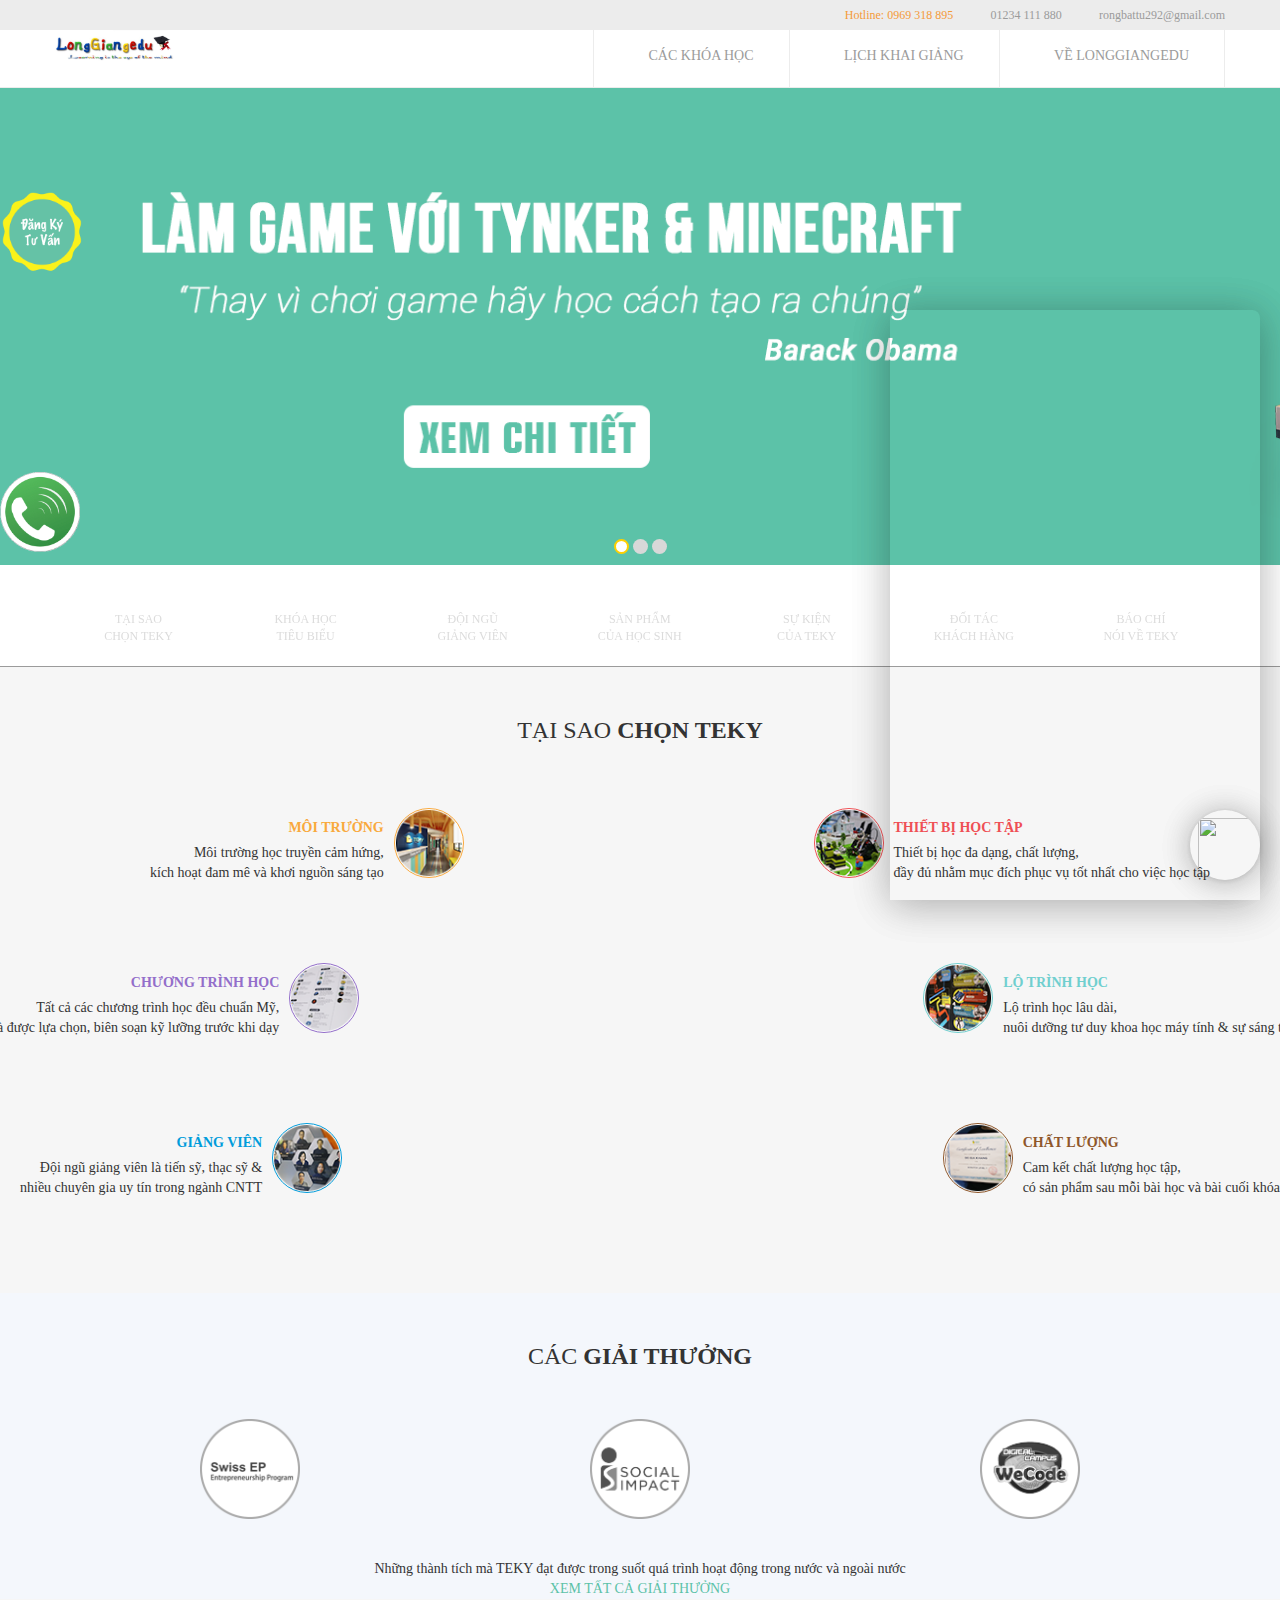
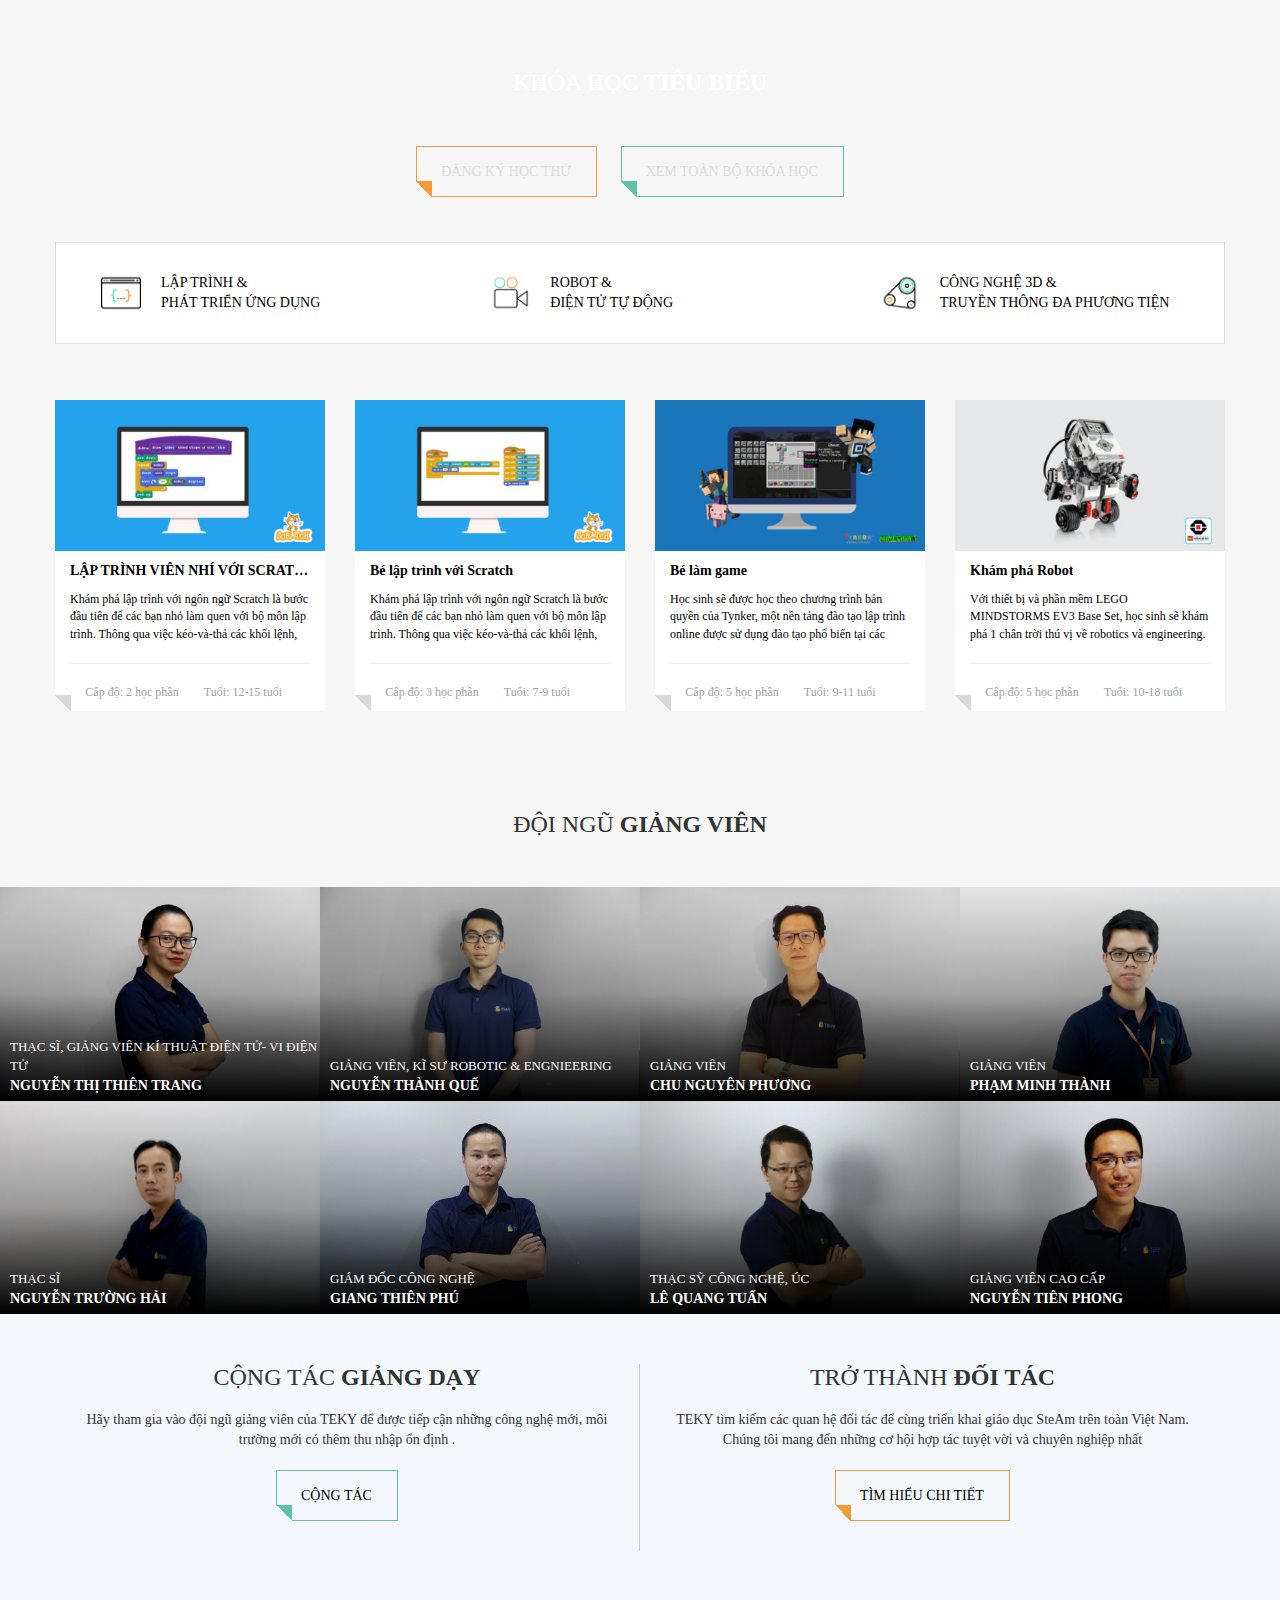
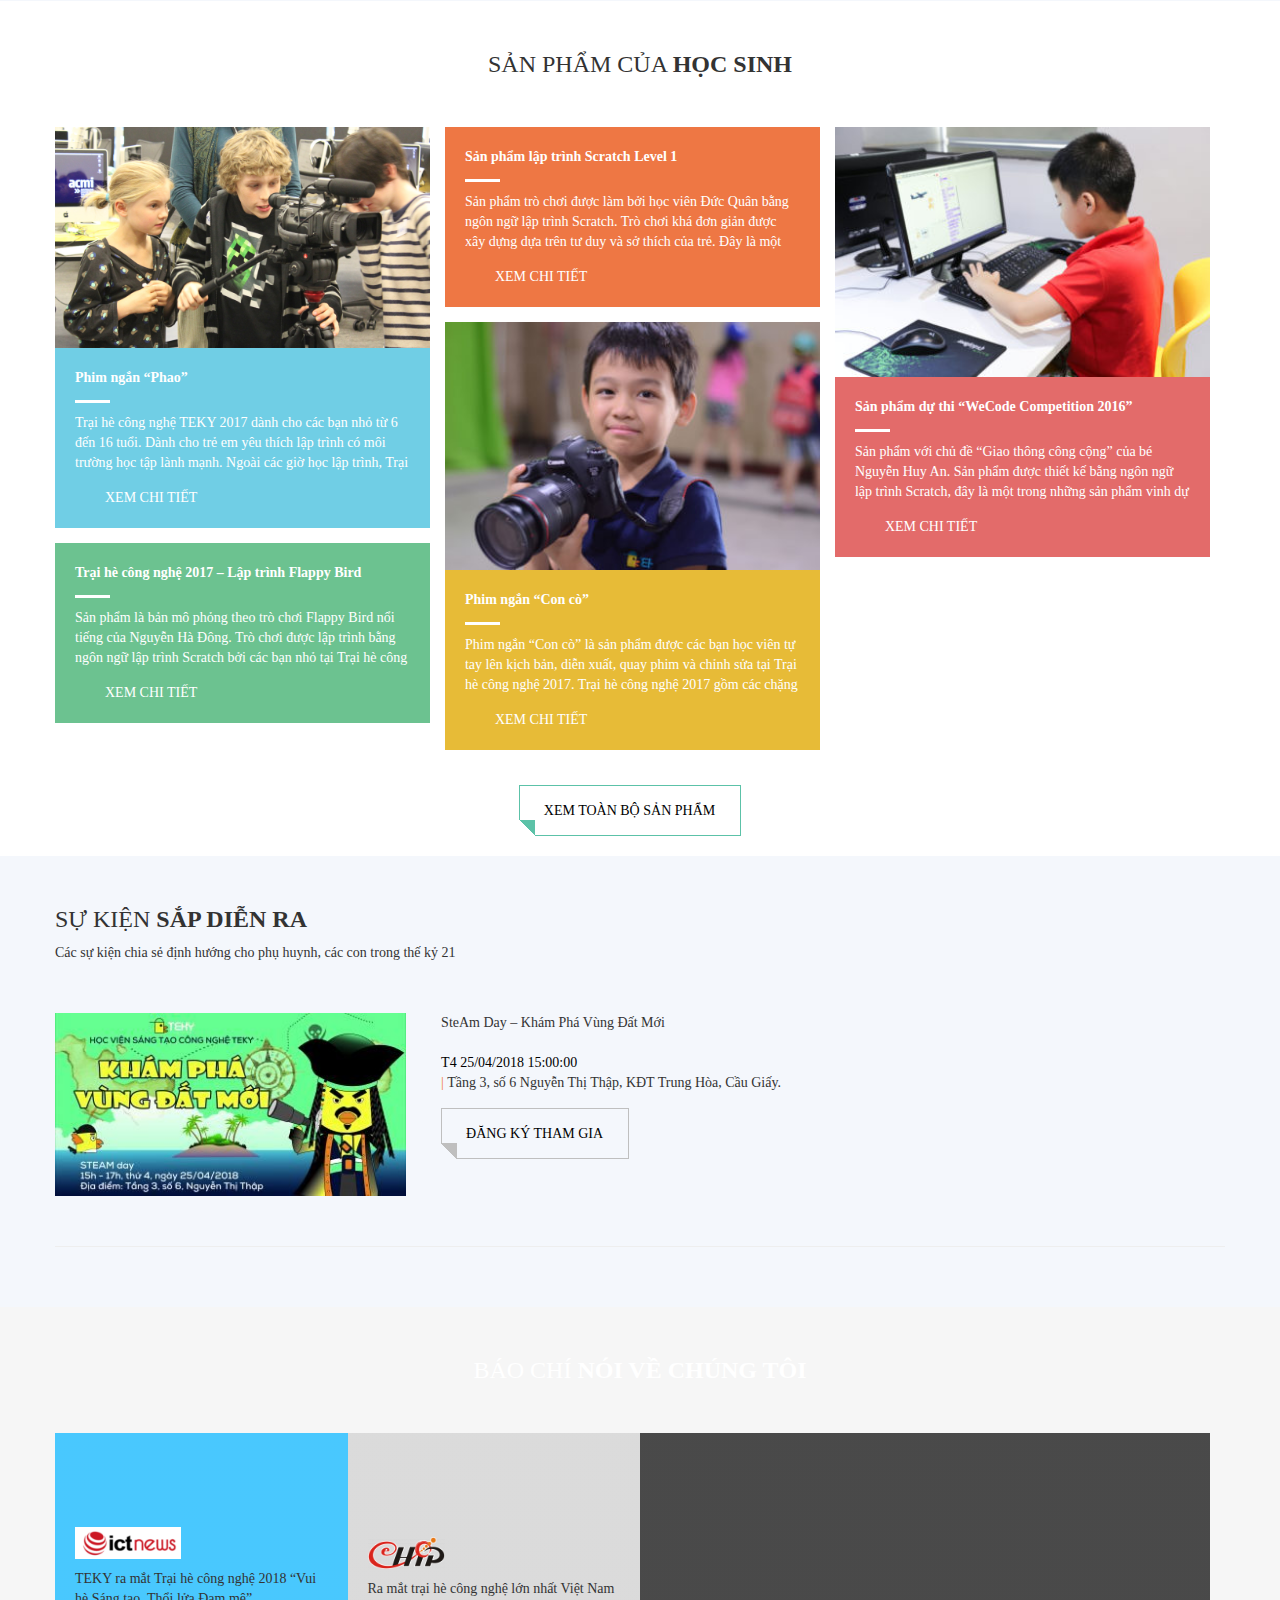
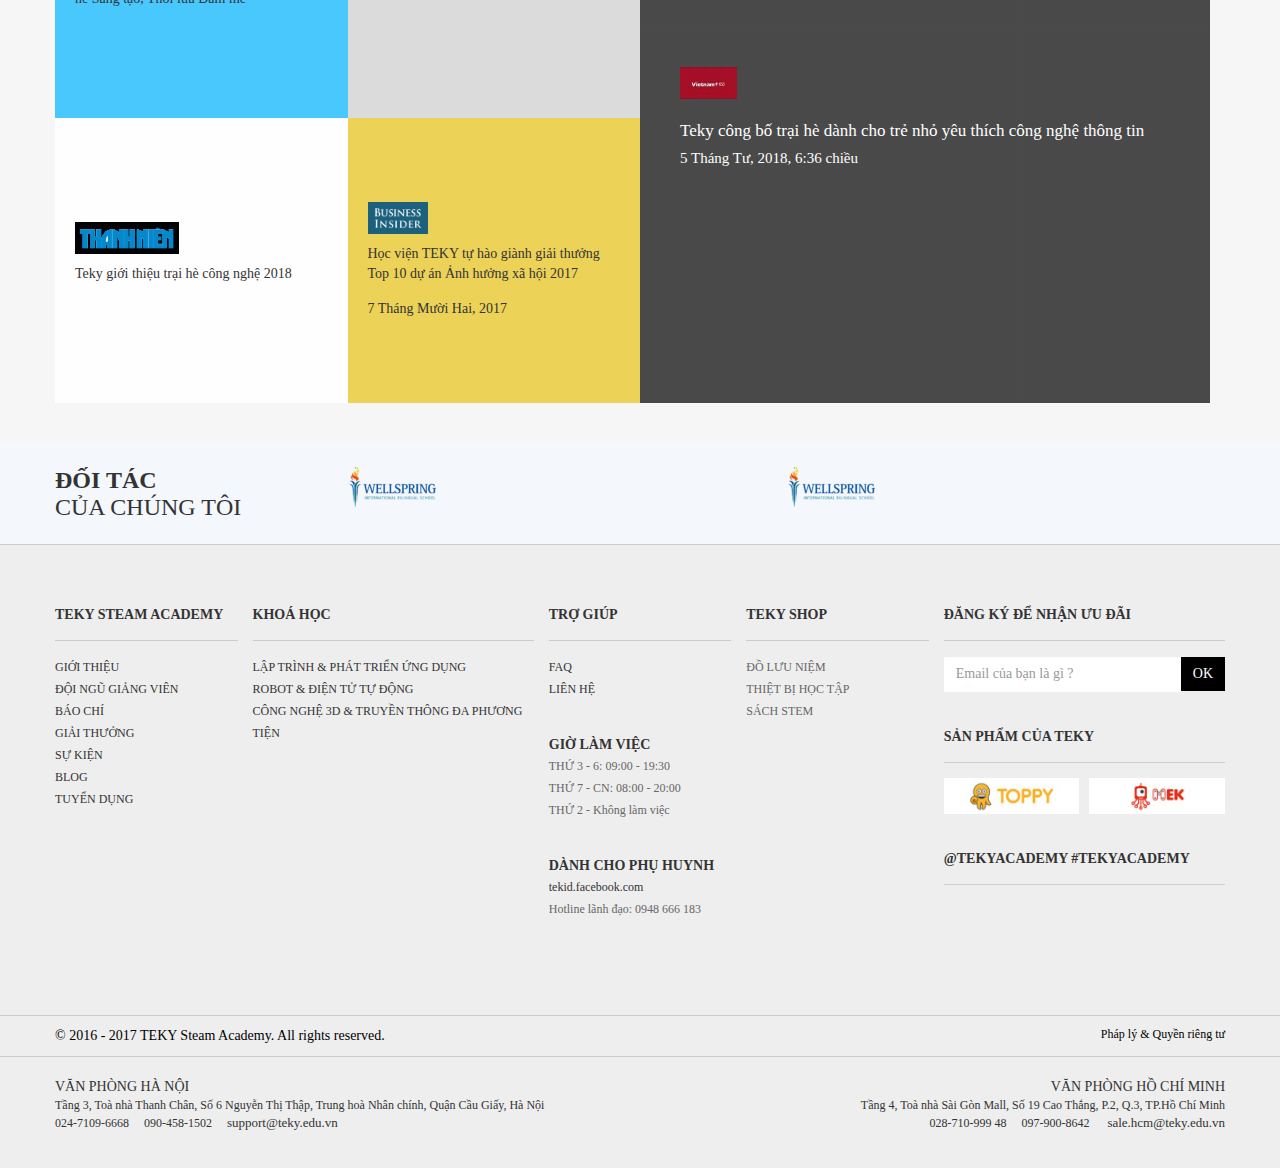
==== commit 0f5ea995: "2ndcommit" ====
--- a/index.html
+++ b/index.html
@@ -1059,7 +1059,7 @@
             <div class="container">
                 <div class="row_ls">
                     <div class="col-nav">
-                        <a href="https://teky.edu.vn/#box1link" class="note">
+                        <a href="https://pgiatuan.github.io/#box1link" class="note">
                             <div class="cn-img">
                                 <span class="icon-1"></span>
                             </div>
@@ -1070,7 +1070,7 @@
                         </a>
                     </div>
                     <div class="col-nav">
-                        <a href="https://teky.edu.vn/#box2link" class="note">
+                        <a href="https://pgiatuan.github.io/box2link" class="note">
                             <div class="cn-img">
                                 <span class="icon-2"></span>
                             </div>
@@ -1081,7 +1081,7 @@
                         </a>
                     </div>
                     <div class="col-nav">
-                        <a href="https://teky.edu.vn/#box4link" class="note">
+                        <a href="https://pgiatuan.github.io/#box4link" class="note">
                             <div class="cn-img">
                                 <span class="icon-4"></span>
                             </div>
@@ -1092,7 +1092,7 @@
                         </a>
                     </div>
                     <div class="col-nav">
-                        <a href="https://teky.edu.vn/#box5link" class="note">
+                        <a href="https://pgiatuan.github.io/#box5link" class="note">
                             <div class="cn-img">
                                 <span class="icon-5"></span>
                             </div>
@@ -1103,7 +1103,7 @@
                         </a>
                     </div>
                     <div class="col-nav">
-                        <a href="https://teky.edu.vn/#box6link" class="note">
+                        <a href="https://pgiatuan.github.io/#box6link" class="note">
                             <div class="cn-img">
                                 <span class="icon-6"></span>
                             </div>
@@ -1114,7 +1114,7 @@
                         </a>
                     </div>
                     <div class="col-nav">
-                        <a href="https://teky.edu.vn/#box7link" class="note">
+                        <a href="https://pgiatuan.github.io/#box7link" class="note">
                             <div class="cn-img">
                                 <span class="icon-7"></span>
                             </div>
@@ -1125,7 +1125,7 @@
                         </a>
                     </div>
                     <div class="col-nav">
-                        <a href="https://teky.edu.vn/#box8link" class="note">
+                        <a href="https://pgiatuan.github.io/#box8link" class="note">
                             <div class="cn-img">
                                 <span class="icon-8"></span>
                             </div>
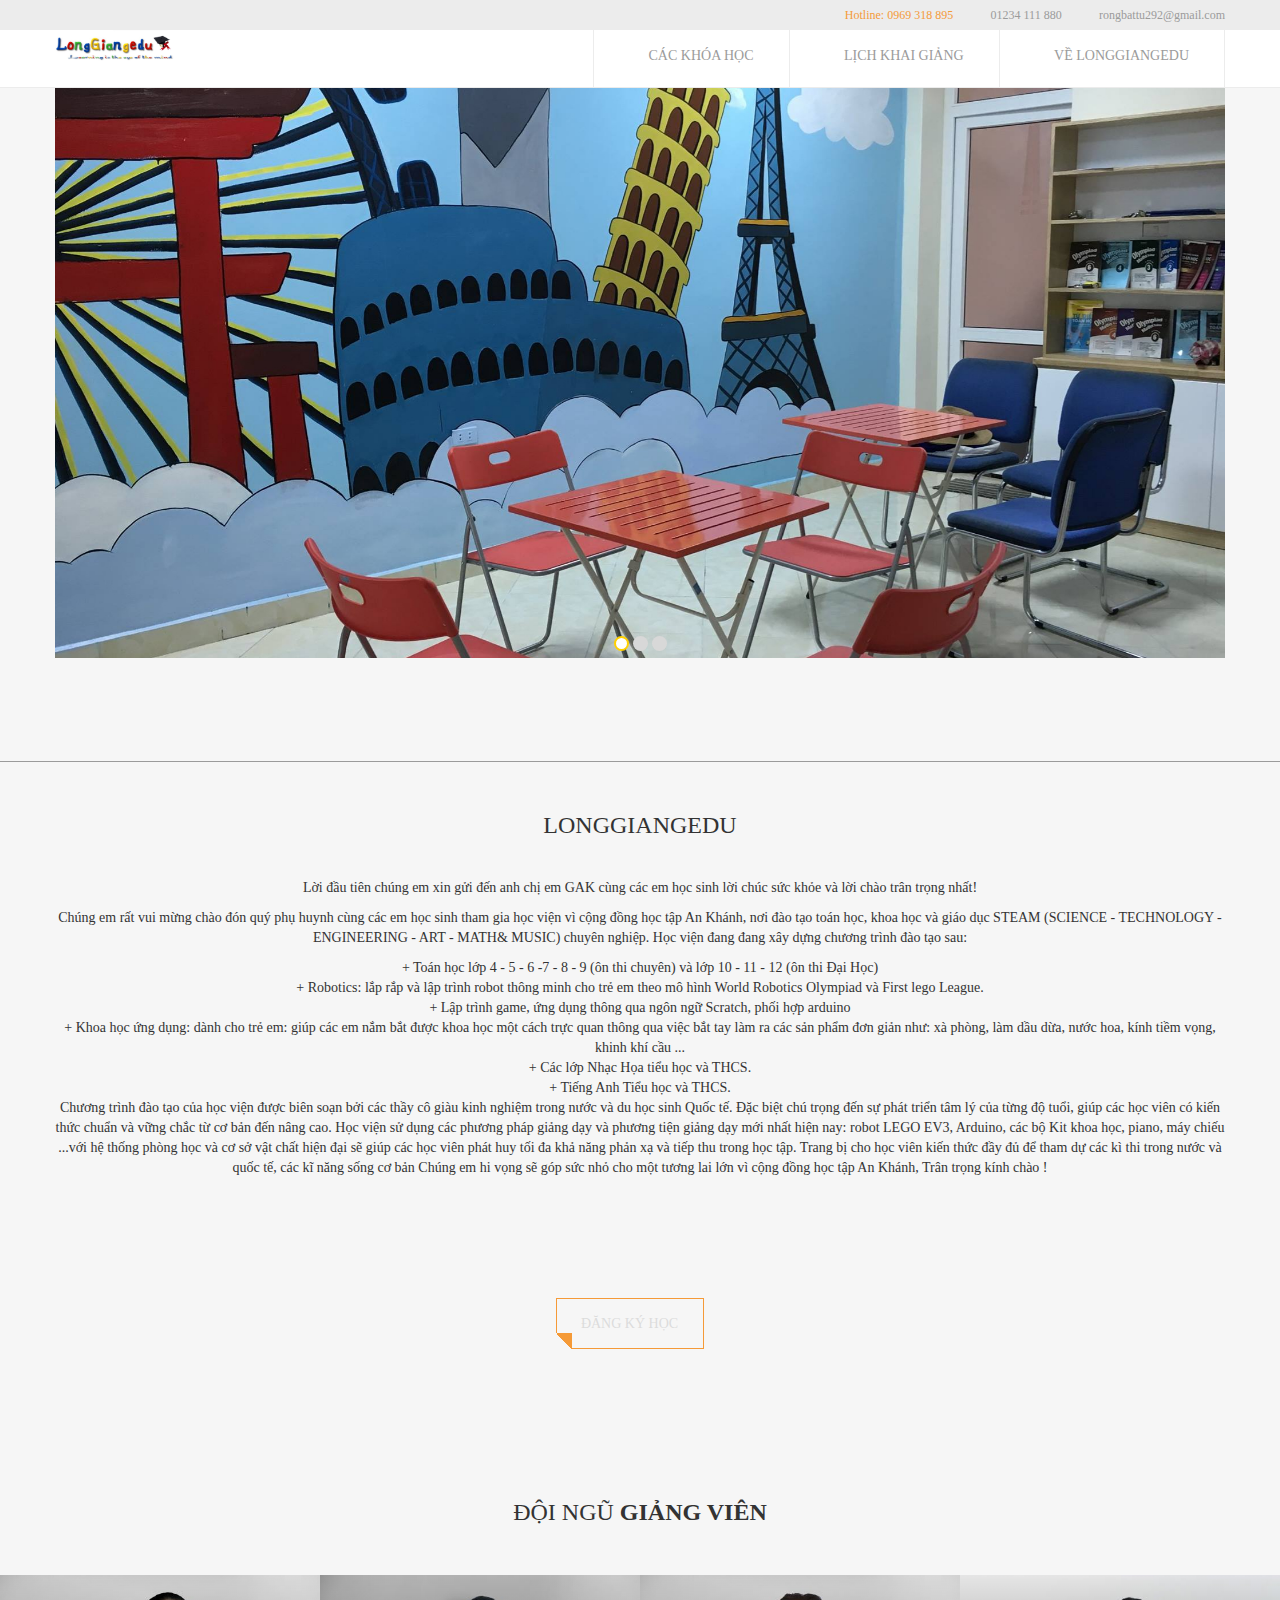
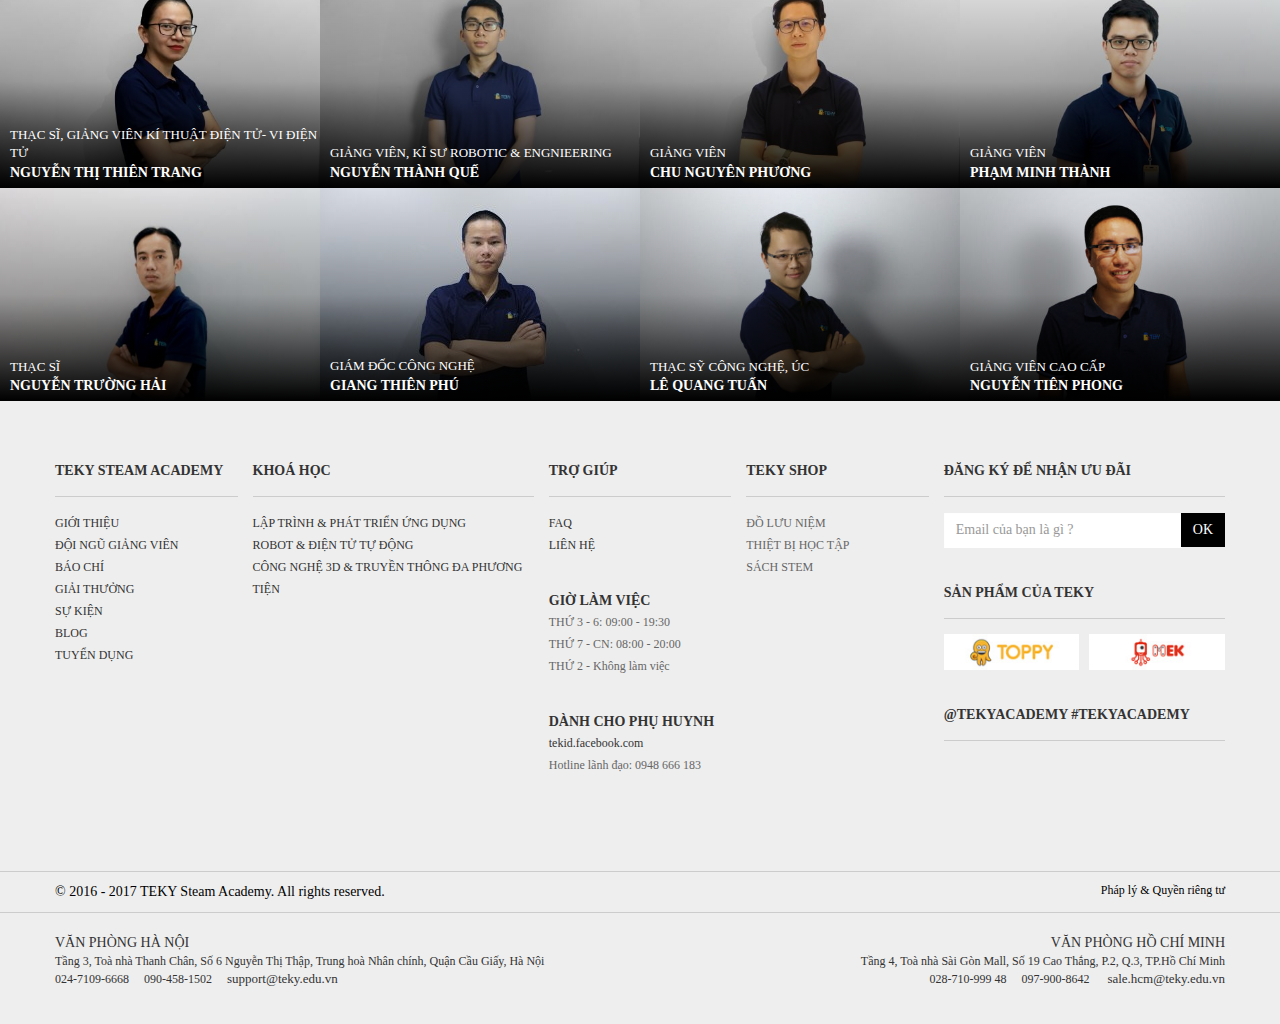
==== commit 12c12043: "abc" ====
--- a/index.html
+++ b/index.html
@@ -165,7 +165,6 @@
     <link rel="wlwmanifest" type="application/wlwmanifest+xml" href="https://teky.edu.vn/wp-includes/wlwmanifest.xml">
     <meta name="generator" content="WordPress 4.8.1">
     <script type="text/javascript" src="./source/7714.js" async="async"></script>
-    <link rel="stylesheet" type="text/css" href="./source/hana.css">
 </head>
 
 <body class="bg-f6f6f6 ">
@@ -203,10 +202,6 @@
                 </button>
                 <div class="menu">
                     <ul>
-                        <!-- <li>
-                            <a href="https://teky.edu.vn/trai-he-2018/">
-                                <i class=""></i> Trại hè công nghệ</a>
-                        </li> -->
                         <li class="course current_active_nav">
                             <a href="https://teky.edu.vn/khoa-hoc/">
                                 <i class="fa-braille"></i> Các Khóa học</a>
@@ -264,30 +259,6 @@
                                             <div class="info_pane_box">
                                                 <div class="top_pane_box clearfix">
                                                     <div class="left_pane">
-                                                        <!-- <div class="ls_pane">
-                                                            <h3 class="title_pane font-Light text-uppercase text-green">
-                                                                <span>Mẫu giáo</span>
-                                                            </h3>
-                                                            <div class="second_content_pane clearfix">
-                                                                <ul>
-                                                                    <li>
-                                                                        <a href="https://teky.edu.vn/khoa-hoc/mam-non-sang-tao/">
-                                                                            <div class="img_content_pane">
-                                                                                <div class="info_img_pane">
-                                                                                    <img src="./source/MamNonSangTaoVoiScratchJr-70x40.jpg">
-                                                                                </div>
-                                                                            </div>
-                                                                            <div class="text_content_pane">
-                                                                                <p class="font-Condensed">Mầm non sáng tạo (4-5 tuổi)</p>
-                                                                                <span class="text-small font-Light">Phát triển tư duy với Scratch Jr.
-                                                                                    <br> Thực hành với đồ chơi trí tuệ Cubico
-                                                                                    &amp; robot Truetrue</span>
-                                                                            </div>
-                                                                        </a>
-                                                                    </li>
-                                                                </ul>
-                                                            </div>
-                                                        </div> -->
                                                         <div class="ls_pane">
                                                             <h3 class="title_pane font-Light text-uppercase text-green">
                                                                 <span>Lập trình</span>
@@ -304,7 +275,6 @@
                                                                             <div class="text_content_pane">
                                                                                 <p class="font-Condensed">Lập trình với Scratch (6-11 tuổi)</p>
                                                                                 <span class="text-small font-Light">Khám phá lập trình với Scratch
-                                                                                    <!-- <br> Thực Hành LEGO Wedo</span> -->
                                                                             </div>
                                                                         </a>
                                                                     </li>
@@ -354,9 +324,6 @@
                                                             </div>
                                                         </div>
                                                     </div>
-                                                    <!-- <div class="sub-bg">
-                                                        <img src="./source/bg_pane_one-657x350.png">
-                                                    </div> -->
                                                 </div>
                                             </div>
                                         </div>
@@ -415,21 +382,7 @@
                                                             
                                                         </div>
                                                     </div>
-                                                    <!-- <div class="sub-bg">
-                                                        <img src="./source/bg_pane_two.png">
-                                                    </div> -->
                                                 </div>
-                                                <!-- <div class="bottom_pane_box clearfix">
-                                                    <ul class="list-inline">
-                                                        <li>
-                                                            <div class="ls_logo_pane">
-                                                                <div class="info_logo_pane">
-                                                                    <img src="./source/VEX-33x20.png">
-                                                                </div>
-                                                            </div>
-                                                        </li>
-                                                    </ul>
-                                                </div> -->
                                             </div>
                                         </div>
                                         <div role="tabpanel" class="tab-pane " id="4788">
@@ -638,21 +591,7 @@
                                                             </div>
                                                         </div>
                                                     </div>
-                                                    <!-- <div class="sub-bg">
-                                                        <img src="./source/bg_pane_three-427x350.png">
-                                                    </div> -->
                                                 </div>
-                                                <!-- <div class="bottom_pane_box clearfix">
-                                                    <ul class="list-inline">
-                                                        <li>
-                                                            <div class="ls_logo_pane">
-                                                                <div class="info_logo_pane">
-                                                                    <img src="./source/123D_Design-70x20.png">
-                                                                </div>
-                                                            </div>
-                                                        </li>
-                                                    </ul>
-                                                </div> -->
                                             </div>
                                         </div>
                                     </div>
@@ -672,22 +611,6 @@
                                 </li>
                                 <li class="menu-item menu-item-type-custom menu-item-object-custom menu-item-347">
                                     <a href="https://teky.edu.vn/giang-vien/">Đội ngũ giáo viên</a>
-                                </li>
-                                <li class="menu-item menu-item-type-custom menu-item-object-custom menu-item-347">
-                                    <a href="https://teky.edu.vn/lanh-dao/">Đội ngũ lãnh đạo</a>
-                                </li>
-                                <li class="menu-item menu-item-type-custom menu-item-object-custom menu-item-347">
-                                    <a href="https://teky.edu.vn/bao-chi/">Báo chí nói về Teky</a>
-                                </li>
-                                <li class="menu-item menu-item-type-custom menu-item-object-custom menu-item-347">
-                                    <a href="https://teky.edu.vn/giai-thuong/">Giải thưởng</a>
-                                </li>
-                                <li class="menu-item menu-item-type-custom menu-item-object-custom menu-item-347">
-                                    <a href="https://teky.edu.vn/su-kien/">Sự kiện</a>
-                                </li>
-                                <li class="menu-item menu-item-type-custom menu-item-object-custom menu-item-347">
-                                    <a href="https://teky.edu.vn/tuyen-dung/">Tuyển dụng</a>
-                                </li>
                                 <li class="menu-item menu-item-type-custom menu-item-object-custom menu-item-347">
                                     <a href="https://teky.edu.vn/lien-he/">Liên hệ</a>
                                 </li>
@@ -698,364 +621,27 @@
             </div>
         </div>
     </header>
-    <div class="dangKyTuVan">
-        <a href="https://teky.edu.vn/#" title="Đăng ký nhận tư vấn, trải nghiệm miễn phí cho bé" data-toggle="modal" data-target="#dang-Ky-Tu-Van">
-            <img src="./source/dangKyTuVanOri.png" width="18%" class="vienDangKy">
-            <img src="./source/dangKyTuVanKernel.png" width="18%" class="loiDangKy"> </a>
-    </div>
-    <div class="modal fade modal-register" id="dang-Ky-Tu-Van" tabindex="-1" role="dialog">
-        <div class="modal-dialog modal-medium" role="document">
-            <div class="modal-content">
-                <div role="form" class="wpcf7" id="wpcf7-f5921-o1" lang="vi" dir="ltr">
-                    <div class="screen-reader-response"></div>
-                    <form action="https://teky.edu.vn/#wpcf7-f5921-o1" method="post" class="wpcf7-form" novalidate="novalidate">
-                        <div style="display: none;">
-                            <input type="hidden" name="_wpcf7" value="5921">
-                            <input type="hidden" name="_wpcf7_version" value="4.9">
-                            <input type="hidden" name="_wpcf7_locale" value="vi">
-                            <input type="hidden" name="_wpcf7_unit_tag" value="wpcf7-f5921-o1">
-                            <input type="hidden" name="_wpcf7_container_post" value="0">
-                        </div>
-                        <div class="modal-header">
-                            <button type="button" class="close" data-dismiss="modal" aria-label="Close">
-                                <span aria-hidden="true">×</span>
-                            </button>
-                            <h4 class="modal-title font-Light" id="myModalLabel">Đăng ký tư vấn</h4>
-                        </div>
-                        <div class="modal-body">
-                            <div class="box_modal_content">
-                                <div class="form-horizontal">
-                                    <div class="form-group m-t-15">
-                                        <label class="col-sm-4 control-label">
-                                            <span class="font-Condensed">Họ và tên phụ huynh
-                                                <span class="text-danger">*</span>
-                                            </span>
-                                            <br>
-                                            <i class="text-small font-Light">(Ghi rõ đầy đủ họ và tên)</i>
-                                        </label>
-                                        <div class="col-sm-8">
-                                            <div class="form_right">
-                                                <input type="text" name="your-name" value="" size="40" class="wpcf7-form-control wpcf7-text wpcf7-validates-as-required form-control"
-                                                    aria-required="true" aria-invalid="false">
-                                            </div>
-                                        </div>
-                                    </div>
-                                    <div class="form-group m-t-15">
-                                        <label class="col-sm-4 control-label">
-                                            <span class="font-Condensed">Bạn là gì của học sinh?
-                                                <span class="text-danger">*</span>
-                                            </span>
-                                            <br>
-                                            <i class="text-small font-Light">(Quan hệ của bạn là như nào với bé)</i>
-                                        </label>
-                                        <div class="col-sm-8">
-                                            <div class="form_right">
-                                                <input type="text" name="reference" value="" size="40" class="wpcf7-form-control wpcf7-text wpcf7-validates-as-required form-control"
-                                                    aria-required="true" aria-invalid="false">
-                                            </div>
-                                        </div>
-                                    </div>
-                                    <div class="form-group m-t-15">
-                                        <label class="col-sm-4 control-label">
-                                            <span class="font-Condensed">Số điện thoại
-                                                <span class="text-danger">*</span>
-                                            </span>
-                                            <br>
-                                            <i class="text-small font-Light">(Điện thoại để công ty có thể liên hệ)</i>
-                                        </label>
-                                        <div class="col-sm-8">
-                                            <div class="form_right">
-                                                <input type="tel" name="phone" value="" size="40" class="wpcf7-form-control wpcf7-text wpcf7-tel wpcf7-validates-as-required wpcf7-validates-as-tel form-control"
-                                                    aria-required="true" aria-invalid="false">
-                                            </div>
-                                        </div>
-                                    </div>
-                                    <div class="form-group m-t-15">
-                                        <label class="col-sm-4 control-label">
-                                            <span class="font-Condensed">Họ và tên học sinh
-                                                <span class="text-danger">*</span>
-                                            </span>
-                                            <br>
-                                            <i class="text-small font-Light">(Ghi rõ đầy đủ họ và tên)</i>
-                                        </label>
-                                        <div class="col-sm-8">
-                                            <div class="form_right">
-                                                <div class="row">
-                                                    <div class="col-sm-8">
-                                                        <input type="text" name="child-name" value="" size="40" class="wpcf7-form-control wpcf7-text wpcf7-validates-as-required form-control"
-                                                            aria-required="true" aria-invalid="false">
-                                                    </div>
-                                                    <div class="col-sm-4"></div>
-                                                </div>
-                                            </div>
-                                        </div>
-                                    </div>
-                                    <div class="form-group m-t-15">
-                                        <label class="col-sm-4 control-label">
-                                            <span class="font-Condensed">Năm sinh
-                                                <span class="text-danger">*</span>
-                                            </span>
-                                            <br>
-                                            <i class="text-small font-Light">(Ngày tháng năm sinh)</i>
-                                        </label>
-                                        <div class="col-sm-8">
-                                            <div class="form_right">
-                                                <div class="row">
-                                                    <div class="col-sm-4">
-                                                        <input type="text" name="child-dob-date" value="" size="40" class="wpcf7-form-control wpcf7-text form-control"
-                                                            aria-invalid="false" placeholder="Ngày">
-                                                    </div>
-                                                    <div class="col-sm-4">
-                                                        <input type="text" name="child-dob-month" value="" size="40" class="wpcf7-form-control wpcf7-text form-control"
-                                                            aria-invalid="false" placeholder="Tháng">
-                                                    </div>
-                                                    <div class="col-sm-4">
-                                                        <input type="text" name="child-dob-year" value="" size="40" class="wpcf7-form-control wpcf7-text form-control"
-                                                            aria-invalid="false" placeholder="Năm">
-                                                    </div>
-                                                </div>
-                                            </div>
-                                        </div>
-                                    </div>
-                                    <div class="form-group m-t-15">
-                                        <label class="col-sm-4 control-label font-Light">
-                                            <span class="font-Condensed">Địa chỉ nhà</span>
-                                        </label>
-                                        <div class="col-sm-8">
-                                            <div class="form_right">
-                                                <textarea name="address" cols="40" rows="4" class="wpcf7-form-control wpcf7-textarea form-control"
-                                                    aria-invalid="false"></textarea>
-                                            </div>
-                                        </div>
-                                    </div>
-                                    <div class="form-group m-t-15">
-                                        <label class="col-sm-4 control-label font-Light">
-                                            <span class="font-Condensed">Đăng ký khoá học
-                                                <span class="text-danger">*</span>
-                                            </span>
-                                            <br> </label>
-                                        <div class="col-sm-8">
-                                            <div class="form_right">
-                                                <textarea name="course" cols="40" rows="4" class="wpcf7-form-control wpcf7-textarea wpcf7-validates-as-required form-control"
-                                                    id="txt-course" aria-required="true" aria-invalid="false"></textarea>
-                                            </div>
-                                        </div>
-                                    </div>
-                                    <div class="form-group m-t-15">
-                                        <label class="col-sm-4 control-label font-Light">
-                                            <span class="font-Condensed">Thành phố
-                                                <span class="text-danger">*</span>
-                                            </span>
-                                            <br> </label>
-                                        <div class="col-sm-8">
-                                            <div class="form_right">
-                                                <select name="Khuvc:" class="wpcf7-form-control wpcf7-select wpcf7-validates-as-required"
-                                                    aria-required="true" aria-invalid="false">
-                                                    <option value="Hà Nội">Hà Nội</option>
-                                                    <option value="Hồ Chí Minh">Hồ Chí Minh</option>
-                                                    <option value="Khu vực khác">Khu vực khác</option>
-                                                </select>
-                                            </div>
-                                        </div>
-                                    </div>
-                                    <div class="form-group">
-                                        <label class="col-sm-4 control-label font-Light"> </label>
-                                        <div class="col-sm-8">
-                                            <div class="bprod-btn">
-                                                <div class="bc-btn text-left bc-btn_bt">
-                                                    <a href="https://teky.edu.vn/thank-you/">
-                                                        <input type="submit" value="Đăng ký tư vấn" class="wpcf7-form-control wpcf7-submit note border-top-5cc2a8 border-right-5cc2a8 bg-5cc2a8 bg-gradient-5cc2a8 color-000000">
-                                                        <span class="ajax-loader"></span>
-                                                    </a>
-                                                </div>
-                                            </div>
-                                        </div>
-                                    </div>
-                                </div>
-                            </div>
-                        </div>
-                        <div class="wpcf7-response-output wpcf7-display-none"></div>
-                    </form>
+    <main>
+        <div class="box container">
+            <div class="header-slide owl-carousel owl-loaded owl-drag" id="header-slide">
+                <div>
+                    <a>
+                        <img src="./source/slide-1.jpg">
+                    </a>
+                </div>
+                <div>
+                    <a>
+                        <img src="./source/slide-2.jpg">
+                    </a>
+                </div>
+                <div>
+                    <a>
+                        <img src="./source/slide-3.jpg">
+                    </a>
                 </div>
             </div>
         </div>
-    </div>
-    <div class="call_me">
-        <a href="https://teky.edu.vn/#" title="Đăng ký gọi lại" data-toggle="modal" data-target="#dang-Ky-Goi-Lai">
-            <img src="./source/call_me.gif" width="80px"> </a>
-    </div>
-    <div class="modal fade modal-register yeu-cau-goi-lai" id="dang-Ky-Goi-Lai" tabindex="-1" role="dialog">
-        <div class="modal-dialog modal-medium" role="document">
-            <div class="modal-content">
-                <div role="form" class="wpcf7" id="wpcf7-f6802-o2" lang="vi" dir="ltr">
-                    <div class="screen-reader-response"></div>
-                    <form action="https://teky.edu.vn/#wpcf7-f6802-o2" method="post" class="wpcf7-form" novalidate="novalidate">
-                        <div style="display: none;">
-                            <input type="hidden" name="_wpcf7" value="6802">
-                            <input type="hidden" name="_wpcf7_version" value="4.9">
-                            <input type="hidden" name="_wpcf7_locale" value="vi">
-                            <input type="hidden" name="_wpcf7_unit_tag" value="wpcf7-f6802-o2">
-                            <input type="hidden" name="_wpcf7_container_post" value="0">
-                        </div>
-                        <div class="modal-header">
-                            <button type="button" class="close" data-dismiss="modal" aria-label="Close">
-                                <span aria-hidden="true">×</span>
-                            </button>
-                        </div>
-                        <div class="modal-body">
-                            <div class="box_modal_content">
-                                <div class="form-horizontal">
-                                    <div class="content-form">
-                                        <div class="title">
-                                            <span class="font-Condensed">Vui lòng nhập số điện thoại,
-                                                <b>
-                                                    <i>TEKY</i>
-                                                </b> sẽ gọi lại cho bạn!</span>
-                                        </div>
-                                        <div class="info-form">
-                                            <div class="numphone">
-                                                <input type="tel" name="phone" value="" size="40" class="wpcf7-form-control wpcf7-text wpcf7-tel wpcf7-validates-as-required wpcf7-validates-as-tel form-control"
-                                                    aria-required="true" aria-invalid="false" placeholder="Số điện thoại">
-                                            </div>
-                                            <div class="city">
-                                                <select name="Khuvc:" class="wpcf7-form-control wpcf7-select wpcf7-validates-as-required"
-                                                    aria-required="true" aria-invalid="false">
-                                                    <option value="Thành Phố">Thành Phố</option>
-                                                    <option value="Hà Nội">Hà Nội</option>
-                                                    <option value="Hồ Chí Minh">Hồ Chí Minh</option>
-                                                    <option value="Khu vực khác">Khu vực khác</option>
-                                                </select>
-                                            </div>
-                                        </div>
-                                    </div>
-                                    <div class="form-group">
-                                        <label class="col-sm-4 control-label font-Light"> </label>
-                                        <div class="col-sm-8">
-                                            <div class="bprod-btn">
-                                                <div class="bc-btn text-left bc-btn_bt">
-                                                    <input type="submit" value="Yêu cầu gọi lại" class="wpcf7-form-control wpcf7-submit note border-top-5cc2a8 border-right-5cc2a8 bg-5cc2a8 bg-gradient-5cc2a8 color-000000">
-                                                    <span class="ajax-loader"></span>
-                                                </div>
-                                            </div>
-                                        </div>
-                                    </div>
-                                </div>
-                            </div>
-                        </div>
-                        <div class="wpcf7-response-output wpcf7-display-none"></div>
-                    </form>
-                </div>
-            </div>
-        </div>
-    </div>
-    <main>
-        <div class="box">
-            <div class="header-slide owl-carousel owl-loaded owl-drag" id="header-slide">
-                <div class="owl-stage-outer">
-                    <div class="owl-stage" style="transform: translate3d(-13335px, 0px, 0px); transition: 0s; width: 20955px;">
-                        <div class="owl-item cloned" style="width: 1905px;">
-                            <div class="slide-detail bg-71f9cf">
-                                <a href="https://teky.edu.vn/teky.edu.vn/referral">
-                                    <img src="./source/landing-page-referral.jpg">
-                                </a>
-                            </div>
-                        </div>
-                        <div class="owl-item cloned" style="width: 1905px;">
-                            <div class="slide-detail bg-71f9cf">
-                                <a href="http://teky.edu.vn/khoa-hoc/be-lap-trinh-voi-scratch/">
-                                    <img src="./source/5-1920x481.png">
-                                </a>
-                            </div>
-                        </div>
-                        <div class="owl-item cloned" style="width: 1905px;">
-                            <div class="slide-detail bg-71f9cf">
-                                <a href="http://teky.edu.vn/khoa-hoc/nha-lam-game/">
-                                    <img src="./source/3-3-1920x481.png">
-                                </a>
-                            </div>
-                        </div>
-                        <div class="owl-item" style="width: 1905px;">
-                            <div class="slide-detail bg-71f9cf">
-                                <a href="http://teky.edu.vn/trai-he-2018">
-                                    <img src="./source/BANNER-WEB-SUMMER-CAMP-1920x481.png">
-                                </a>
-                            </div>
-                        </div>
-                        <div class="owl-item" style="width: 1905px;">
-                            <div class="slide-detail bg-71f9cf">
-                                <a href="https://teky.edu.vn/teky.edu.vn/trai-he-2018">
-                                    <img src="./source/10-1920x480.png">
-                                </a>
-                            </div>
-                        </div>
-                        <div class="owl-item" style="width: 1905px;">
-                            <div class="slide-detail bg-71f9cf">
-                                <a href="https://teky.edu.vn/teky.edu.vn/referral">
-                                    <img src="./source/landing-page-referral.jpg">
-                                </a>
-                            </div>
-                        </div>
-                        <div class="owl-item" style="width: 1905px;">
-                            <div class="slide-detail bg-71f9cf">
-                                <a href="http://teky.edu.vn/khoa-hoc/be-lap-trinh-voi-scratch/">
-                                    <img src="./source/5-1920x481.png">
-                                </a>
-                            </div>
-                        </div>
-                        <div class="owl-item active" style="width: 1905px;">
-                            <div class="slide-detail bg-71f9cf">
-                                <a href="http://teky.edu.vn/khoa-hoc/nha-lam-game/">
-                                    <img src="./source/3-3-1920x481.png">
-                                </a>
-                            </div>
-                        </div>
-                        <div class="owl-item cloned" style="width: 1905px;">
-                            <div class="slide-detail bg-71f9cf">
-                                <a href="http://teky.edu.vn/trai-he-2018">
-                                    <img src="./source/BANNER-WEB-SUMMER-CAMP-1920x481.png">
-                                </a>
-                            </div>
-                        </div>
-                        <div class="owl-item cloned" style="width: 1905px;">
-                            <div class="slide-detail bg-71f9cf">
-                                <a href="https://teky.edu.vn/teky.edu.vn/trai-he-2018">
-                                    <img src="./source/10-1920x480.png">
-                                </a>
-                            </div>
-                        </div>
-                        <div class="owl-item cloned" style="width: 1905px;">
-                            <div class="slide-detail bg-71f9cf">
-                                <a href="https://teky.edu.vn/teky.edu.vn/referral">
-                                    <img src="./source/landing-page-referral.jpg">
-                                </a>
-                            </div>
-                        </div>
-                    </div>
-                </div>
-                <div class="owl-nav">
-                    <div class="owl-prev"></div>
-                    <div class="owl-next"></div>
-                </div>
-                <div class="owl-dots">
-                    <div class="owl-dot">
-                        <span></span>
-                    </div>
-                    <div class="owl-dot">
-                        <span></span>
-                    </div>
-                    <div class="owl-dot">
-                        <span></span>
-                    </div>
-                    <div class="owl-dot">
-                        <span></span>
-                    </div>
-                    <div class="owl-dot active">
-                        <span></span>
-                    </div>
-                </div>
-            </div>
-        </div>
-        <div class="header-menu">
+        <!-- <div class="header-menu">
             <div class="container">
                 <div class="row_ls">
                     <div class="col-nav">
@@ -1137,95 +723,29 @@
                     </div>
                 </div>
             </div>
-        </div>
+        </div> -->
         <div class="box bg-img1 box_ipad" id="box1link">
             <div class="container">
                 <div class="box-title text-center m-t-b-50">
-                    <h3 class="text-uppercase font-Thin m-b-40">Tại sao
-                        <b class="font-Bold">chọn Teky</b>
+                    <h3 class="text-uppercase font-Thin m-b-40">LongGiangEdu
                     </h3>
-                </div>
-                <div id="teky_slider" class="owl-carousel box-content bg-img1-1 bg-style position-re height-500">
-                    <div class="item">
-                        <div class="box-detail clearfix active" id="bd-1">
-                            <div class="box-text text-right m-r-10 pull-left">
-                                <label class="color-1 text-uppercase">Môi trường</label>
-                                <p> Môi trường học truyền cảm hứng,
-                                    <br> kích hoạt đam mê và khơi nguồn sáng tạo</p>
-                            </div>
-                            <div class="box-bor">
-                                <div class="round border-1">
-                                    <img src="./source/cosovatchat.png">
-                                </div>
-                            </div>
-                        </div>
-                        <div class="box-detail box-detail-right clearfix" id="bd-2">
-                            <div class="box-text text-left m-l-10 pull-right">
-                                <label class="color-2 text-uppercase">Thiết bị học tập</label>
-                                <p> Thiết bị học đa dạng, chất lượng,
-                                    <br> đầy đủ nhằm mục đích phục vụ tốt nhất cho việc học tập</p>
-                            </div>
-                            <div class="box-bor">
-                                <div class="round border-2">
-                                    <img src="./source/thietbihoctap.png">
-                                </div>
-                            </div>
-                        </div>
-                        <div class="box-detail clearfix" id="bd-3">
-                            <div class="box-text text-right m-r-10 pull-left">
-                                <label class="color-3 text-uppercase">chương trình học</label>
-                                <p> Tất cả các chương trình học đều chuẩn Mỹ,
-                                    <br> và được lựa chọn, biên soạn kỹ lưỡng trước khi dạy</p>
-                            </div>
-                            <div class="box-bor">
-                                <div class="round border-3">
-                                    <img src="./source/chuongtrinhhoc.png">
-                                </div>
-                            </div>
-                        </div>
-                    </div>
-                    <div class="item">
-                        <div class="box-detail clearfix" id="bd-4">
-                            <div class="box-text text-left m-l-10 pull-right">
-                                <label class="color-4 text-uppercase">lộ trình học</label>
-                                <p> Lộ trình học lâu dài,
-                                    <br> nuôi dưỡng tư duy khoa học máy tính &amp; sự sáng tạo</p>
-                            </div>
-                            <div class="box-bor">
-                                <div class="round border-4">
-                                    <img src="./source/lotrinhhoc.png">
-                                </div>
-                            </div>
-                        </div>
-                        <div class="box-detail box-detail-right clearfix" id="bd-5">
-                            <div class="box-text text-right m-r-10 pull-left">
-                                <label class="color-5 text-uppercase">giảng viên</label>
-                                <p> Đội ngũ giảng viên là tiến sỹ, thạc sỹ &amp;
-                                    <br> nhiều chuyên gia uy tín trong ngành CNTT</p>
-                            </div>
-                            <div class="box-bor">
-                                <div class="round border-5">
-                                    <img src="./source/giangvien.png">
-                                </div>
-                            </div>
-                        </div>
-                        <div class="box-detail clearfix" id="bd-6">
-                            <div class="box-text text-left m-l-10 pull-right">
-                                <label class="color-6 text-uppercase">Chất lượng</label>
-                                <p> Cam kết chất lượng học tập,
-                                    <br> có sản phẩm sau mỗi bài học và bài cuối khóa</p>
-                            </div>
-                            <div class="box-bor">
-                                <div class="round border-6">
-                                    <img src="./source/chatluong.png">
-                                </div>
-                            </div>
-                        </div>
-                    </div>
+                    <p>Lời đầu tiên chúng em xin gửi đến anh chị em GAK cùng các em học sinh lời chúc sức khỏe và lời chào trân trọng nhất!</p>
+                    <p>Chúng em rất vui mừng chào đón quý phụ huynh cùng các em học sinh tham gia học viện vì cộng đồng học tập An Khánh, nơi đào tạo toán học, khoa học và giáo dục STEAM (SCIENCE - TECHNOLOGY - ENGINEERING - ART - MATH& MUSIC) chuyên nghiệp. Học viện đang đang xây dựng chương trình đào tạo sau:</p>
+                    <p> + Toán học lớp 4 - 5 - 6 -7 - 8 - 9 (ôn thi chuyên) và lớp 10 - 11 - 12 (ôn thi Đại Học)<br>
+                        + Robotics: lắp rắp và lập trình robot thông minh cho trẻ em theo mô hình World Robotics Olympiad và First lego League.<br>
+                        + Lập trình game, ứng dụng thông qua ngôn ngữ Scratch, phối hợp arduino<br>
+                        + Khoa học ứng dụng: dành cho trẻ em: giúp các em nắm bắt được khoa học một cách trực quan thông qua việc bắt tay làm ra các sản phẩm đơn giản như: xà phòng, làm dầu dừa, nước hoa, kính tiềm vọng, khinh khí cầu ...<br>
+                        + Các lớp Nhạc Họa tiểu học và THCS.<br>
+                        + Tiếng Anh Tiểu học và THCS.<br>
+                        Chương trình đào tạo của học viện được biên soạn bởi các thầy cô giàu kinh nghiệm trong nước và du học sinh Quốc tế. Đặc biệt chú trọng đến sự phát triển tâm lý của từng độ tuổi, giúp các học viên có kiến thức chuẩn và vững chắc từ cơ bản đến nâng cao.
+                        Học viện sử dụng các phương pháp giảng dạy và phương tiện giảng dạy mới nhất hiện nay: robot LEGO EV3, Arduino, các bộ Kit khoa học, piano, máy chiếu ...với hệ thống phòng học và cơ sở vật chất hiện đại sẽ giúp các học viên phát huy tối đa khả năng phản xạ và tiếp thu trong học tập.
+                        Trang bị cho học viên kiến thức đầy đủ để tham dự các kì thi trong nước và quốc tế, các kĩ năng sống cơ bản
+                        Chúng em hi vọng sẽ góp sức nhỏ cho một tương lai lớn vì cộng đồng học tập An Khánh,
+                        Trân trọng kính chào !</p>
                 </div>
             </div>
         </div>
-        <div class="box bg-img2">
+        <!-- <div class="box bg-img2">
             <div class="container">
                 <div class="box-title text-center m-t-b-50">
                     <h3 class="text-uppercase font-Thin">Các
@@ -1268,26 +788,24 @@
                     </tbody>
                 </table>
             </div>
-        </div>
+        </div> -->
         <br>
         <div class="box bg-size-cover bg-img3 parallax" id="box2link">
             <div class="container">
                 <div class="box-title text-center m-t-b-50">
-                    <h3 class="text-uppercase font-Thin color-fff">khóa học
-                        <b class="font-Bold">tiêu biểu</b>
+                    <h3 class="text-uppercase font-Thin color-fff">
                     </h3>
                 </div>
                 <div class="box-content m-b-70">
                     <div class="box-course">
                         <div class="bc-btn text-center">
-                            <a href="https://teky.edu.vn/#" data-toggle="modal" data-target="#modal-register" class="note border-top-f59a37 border-right-f59a37 bg-f59a37 bg-gradient-f59a37">đăng ký học thử</a>
-                            <a href="https://teky.edu.vn/khoa-hoc/" class="note border-top-5cc2a8 border-right-5cc2a8 bg-5cc2a8 bg-gradient-5cc2a8">xem toàn bộ khóa học</a>
+                            <a href="https://docs.google.com/forms/d/e/1FAIpQLSc0tZd-bSWqyk0BW8pYghgfdXoYKdVtb-1P7V4wyJvpyaXHKQ/viewform?c=0&w=1" target="_blank" class="note border-top-f59a37 border-right-f59a37 bg-f59a37 bg-gradient-f59a37">đăng ký học </a>
                         </div>
                     </div>
                 </div>
             </div>
         </div>
-        <div class="container">
+        <!-- <div class="container">
             <div class="box step-all" id="box3">
                 <div id="step_all" class="owl-carousel owl-theme clearfix">
                     <div class="step-detail col-md-4">
@@ -1331,8 +849,8 @@
                     </div>
                 </div>
             </div>
-        </div>
-        <div class="box m-t-b-50 clearfix">
+        </div> -->
+        <!-- <div class="box m-t-b-50 clearfix">
             <div class="container">
                 <div id="news_all" class="row news-all owl-carousel">
                     <a href="https://teky.edu.vn/khoa-hoc/lap-trinh-vien-nhi-voi-scratch/">
@@ -1437,7 +955,7 @@
                     </a>
                 </div>
             </div>
-        </div>
+        </div> -->
         <div class="box" id="box4link">
             <div class="box-title bg_lecturers_top text-center">
                 <h3 class="text-uppercase font-Thin">ĐỘI NGŨ
@@ -1623,7 +1141,7 @@
                 </div>
             </div>
         </div>
-        <div class="box bg-f4f7fc">
+        <!-- <div class="box bg-f4f7fc">
             <div class="container">
                 <div class="box-partner col-md-6 m-t-b-50 border-r">
                     <div class="row">
@@ -1662,8 +1180,8 @@
                     </div>
                 </div>
             </div>
-        </div>
-        <div class="box" id="box5link" style="background: #fff;">
+        </div> -->
+        <!-- <div class="box" id="box5link" style="background: #fff;">
             <div class="container">
                 <div class="box-title text-center m-t-b-50">
                     <h3 class="text-uppercase font-Thin">SẢN PHẨM CỦA
@@ -1755,8 +1273,8 @@
                     </div>
                 </div>
             </div>
-        </div>
-        <div class="box bg-f4f7fc p-b-40" id="box6link">
+        </div> -->
+        <!-- <div class="box bg-f4f7fc p-b-40" id="box6link">
             <div class="container">
                 <div class="box-title m-t-b-50">
                     <h3 class="text-uppercase font-Thin">SỰ KIỆN
@@ -1975,7 +1493,7 @@
                     </ul>
                 </div>
             </div>
-        </div>
+        </div> -->
     </main>
     <div class="modal fade modal-register" id="modal-register" tabindex="-1" role="dialog">
         <div class="modal-dialog modal-medium" role="document">
@@ -2515,74 +2033,8 @@
     <script type="text/javascript" src="./source/spinner.min.js"></script>
     <script type="text/javascript" src="./source/wp-embed.min.js"></script>
     <script async="" src="./source/js"></script>
-    <script>
-        window.dataLayer = window.dataLayer || [];
-
-        function gtag() {
-            dataLayer.push(arguments)
-        };
-        gtag('js', new Date());
-
-        gtag('config', 'UA-91650307-1');
-    </script>
-    <script>
-        ! function (f, b, e, v, n, t, s) {
-            if (f.fbq) return;
-            n = f.fbq = function () {
-                n.callMethod ?
-                    n.callMethod.apply(n, arguments) : n.queue.push(arguments)
-            };
-            if (!f._fbq) f._fbq = n;
-            n.push = n;
-            n.loaded = !0;
-            n.version = '2.0';
-            n.queue = [];
-            t = b.createElement(e);
-            t.async = !0;
-            t.src = v;
-            s = b.getElementsByTagName(e)[0];
-            s.parentNode.insertBefore(t, s)
-        }(window, document, 'script',
-            'https://connect.facebook.net/en_US/fbevents.js');
-        fbq('init', '1444874965628687');
-        fbq('track', 'PageView');
-    </script>
-    <script type="text/javascript">
-        (function () {
-            var t = "https:",
-                r = document.createElement("script");
-            r.type = "text/javascript", r.async = !0, r.src = t +
-                "//resources.mideasvn.com/hana_v2/4c7b6436-e096-443b-b5aa-03017585941d";
-            var c = document.getElementsByTagName("script")[0];
-            c.parentNode.insertBefore(r, c);
-        })();
-    </script>
-    <noscript>
-        <img height="1" width="1" style="display:none" src="https://www.facebook.com/tr?id=1444874965628687&ev=PageView&noscript=1"
-        />
-    </noscript>
-
-    <!-- Cache Enabler by KeyCDN @ 18.04.2018 12:03:24 (webp gzip) -->
-    <div id="hana-popchat" style="position: fixed; width: 0px; height: 0px; bottom: 0px; right: 0px; z-index: 2147483647;">
-        <div data-reactroot="" class="hana-app hana-pop-openchat">
-            <span id="hana-frame-span">
-                <div class="hana-chat-iframe" id="hana-div-body" style="bottom: 0px; right: -9999em; height: calc((100% - 20px) - 20px); z-index: 2147483000 !important; position: fixed !important; width: 370px !important; min-height: 250px !important; max-height: 590px !important; box-shadow: rgba(0, 0, 0, 0.16) 0px 5px 40px !important; border-radius: 8px 8px 0px 0px !important; overflow: hidden !important; opacity: 1 !important;">
-                    <iframe allowfullscreen="" name="hana-chat-iframe" id="hana-chat-iframe" src="./source/saved_resource.html">
-
-                    </iframe>
-                </div>
-                <div class="hana-chat-iframe" id="hana-div-body-msg" style="bottom: 0px; right: -9999em; height: calc((100% - 20px) - 20px); z-index: 2147483000 !important; position: fixed !important; width: 370px !important; min-height: 250px !important; max-height: 590px !important; box-shadow: rgba(0, 0, 0, 0.16) 0px 5px 40px !important; border-radius: 8px 8px 0px 0px !important; overflow: hidden !important; opacity: 1 !important;">
-                    <iframe allowfullscreen="" name="hana-chat-iframe" id="hana-chat-iframe-msg" src="./source/saved_resource(1).html">
-
-                    </iframe>
-                </div>
-            </span>
-            <iframe allowfullscreen="" class="hana-collapse-iframe" name="hana-collapse-iframe" id="hana-collapse-iframe" style="bottom: 20px; right: 20px; z-index: 2147483000 !important; position: fixed !important; width: 70px !important; height: 70px !important; border-radius: 50% !important; transition: box-shadow 80ms ease-in-out, -webkit-box-shadow 80ms ease-in-out !important; box-shadow: rgba(0, 0, 0, 0.06) 0px 1px 6px, rgba(0, 0, 0, 0.16) 0px 2px 32px !important;"
-                src="./source/saved_resource(2).html">
-
-            </iframe>
-        </div>
-    </div>
+    
+    
 </body>
 
 </html>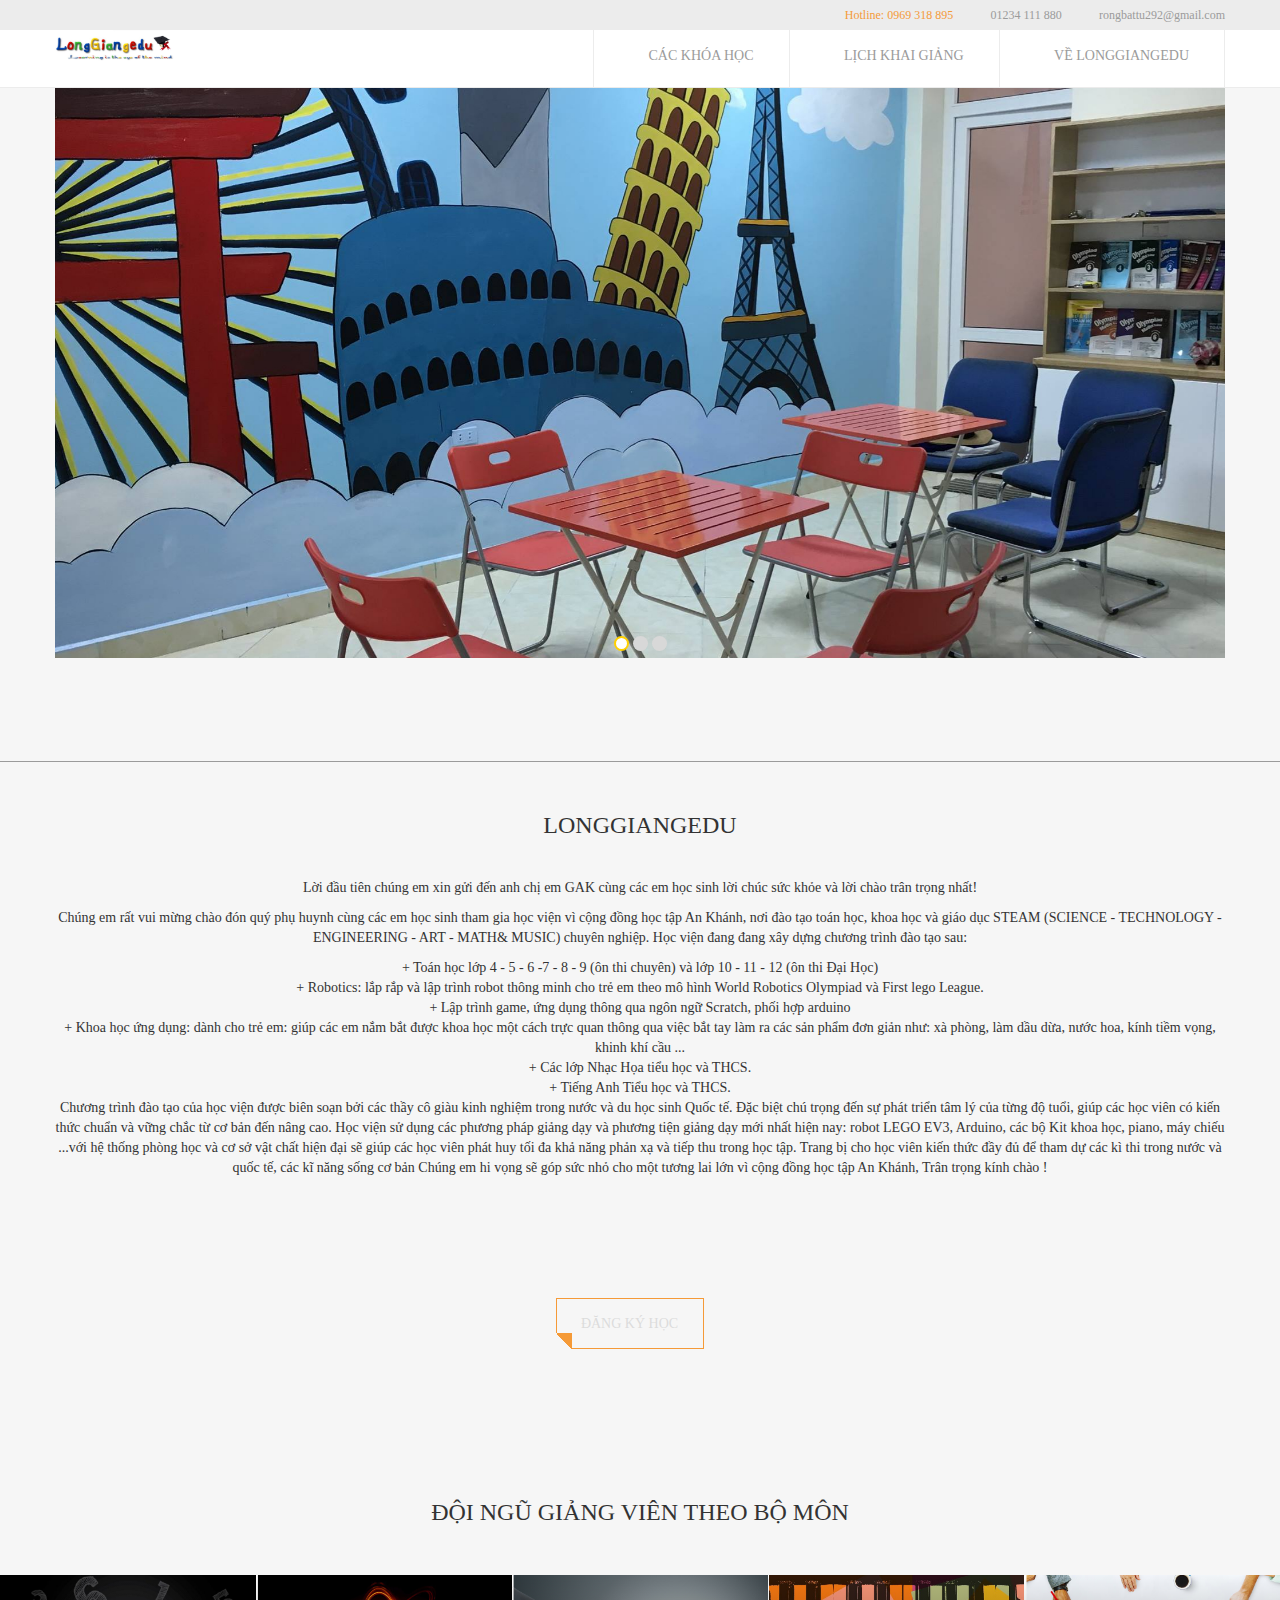
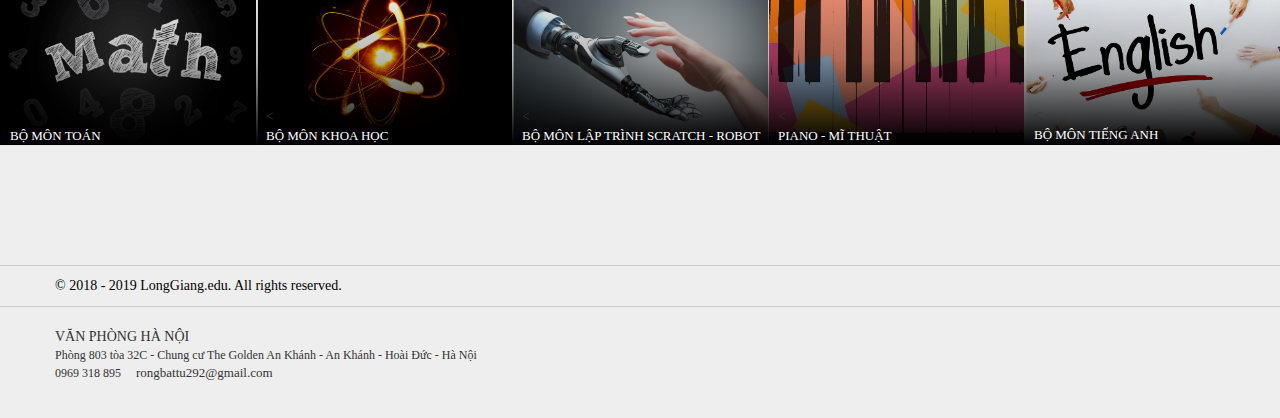
==== commit c22557ee: "abc" ====
--- a/index.html
+++ b/index.html
@@ -203,11 +203,11 @@
                 <div class="menu">
                     <ul>
                         <li class="course current_active_nav">
-                            <a href="https://teky.edu.vn/khoa-hoc/">
+                            <a>
                                 <i class="fa-braille"></i> Các Khóa học</a>
                             <ul class="sub-menu">
                                 <div class="step-all">
-                                    <ul class="nav nav-tabs" role="tablist">
+                                    <!-- <ul class="nav nav-tabs" role="tablist">
                                         <li role="presentation" class="active">
                                             <a href="https://teky.edu.vn/#4786" aria-controls="home" role="tab" data-toggle="tab">
                                                 <div class="step-detail">
@@ -253,7 +253,7 @@
                                                 </div>
                                             </a>
                                         </li>
-                                    </ul>
+                                    </ul> -->
                                     <div class="tab-content content_pane_box">
                                         <div role="tabpanel" class="tab-pane active" id="4786">
                                             <div class="info_pane_box">
@@ -261,7 +261,7 @@
                                                     <div class="left_pane">
                                                         <div class="ls_pane">
                                                             <h3 class="title_pane font-Light text-uppercase text-green">
-                                                                <span>Lập trình</span>
+                                                                <span>Bộ môn Toán</span>
                                                             </h3>
                                                             <div class="second_content_pane clearfix">
                                                                 <ul>
@@ -269,37 +269,11 @@
                                                                         <a href="https://teky.edu.vn/khoa-hoc/be-lap-trinh-voi-scratch/">
                                                                             <div class="img_content_pane">
                                                                                 <div class="info_img_pane">
-                                                                                    <img src="./source/KhamPhaLapTrinhVoiScratch-70x40.jpg">
+                                                                                    <img src="./source/bo-mon-toan.jpg">
                                                                                 </div>
                                                                             </div>
                                                                             <div class="text_content_pane">
-                                                                                <p class="font-Condensed">Lập trình với Scratch (6-11 tuổi)</p>
-                                                                                <span class="text-small font-Light">Khám phá lập trình với Scratch
-                                                                            </div>
-                                                                        </a>
-                                                                    </li>
-                                                                </ul>
-                                                            </div>
-                                                            
-                                                        </div>
-                                                    </div>
-                                                    <div class="left_pane">
-                                                        <div class="ls_pane">
-                                                            <h3 class="title_pane font-Light text-uppercase text-green">
-                                                                <span>KHOA HỌC</span>
-                                                            </h3>
-                                                            <div class="second_content_pane clearfix">
-                                                                <ul>
-                                                                    <li>
-                                                                        <a href="https://teky.edu.vn/khoa-hoc/be-lam-game/">
-                                                                            <div class="img_content_pane">
-                                                                                <div class="info_img_pane">
-                                                                                    <img src="./source/BeLamGAMEVoiTYNKER-MINECRAFT-70x40.jpg">
-                                                                                </div>
-                                                                            </div>
-                                                                            <div class="text_content_pane">
-                                                                                <p class="font-Condensed">Môn Khoa học (7-11 tuổi)</p>
-                                                                                <span class="text-small font-Light">Lorem ... </span>
+                                                                                <p class="font-Condensed">Toán 4</p>
                                                                             </div>
                                                                         </a>
                                                                     </li>
@@ -308,104 +282,15 @@
                                                             <div class="second_content_pane clearfix">
                                                                 <ul>
                                                                     <li>
-                                                                        <a href="https://teky.edu.vn/khoa-hoc/be-tap-lam-app/">
+                                                                        <a href="https://teky.edu.vn/khoa-hoc/be-lap-trinh-voi-scratch/">
                                                                             <div class="img_content_pane">
                                                                                 <div class="info_img_pane">
-                                                                                    <img src="./source/BeTapLamMobile-AppVoiApp-Inventor-70x40.jpg">
+                                                                                    <img src="./source/bo-mon-toan.jpg">
                                                                                 </div>
                                                                             </div>
                                                                             <div class="text_content_pane">
-                                                                                <p class="font-Condensed">Môn Robotics (9-15 tuổi)</p>
-                                                                                <span class="text-small font-Light">Lorem ...</span>
-                                                                            </div>
-                                                                        </a>
-                                                                    </li>
-                                                                </ul>
-                                                            </div>
-                                                        </div>
-                                                    </div>
-                                                </div>
-                                            </div>
-                                        </div>
-                                        <div role="tabpanel" class="tab-pane " id="4787">
-                                            <div class="info_pane_box">
-                                                <div class="top_pane_box clearfix">
-                                                    <div class="left_pane">
-                                                        <div class="ls_pane">
-                                                            <h3 class="title_pane font-Light text-uppercase text-green">
-                                                                <span>ÂM NHẠC</span>
-                                                            </h3>
-                                                            <div class="second_content_pane clearfix">
-                                                                <ul>
-                                                                    <li>
-                                                                        <a href="https://teky.edu.vn/khoa-hoc/ga-sang-tao-robotics/">
-                                                                            <div class="img_content_pane">
-                                                                                <div class="info_img_pane">
-                                                                                    <img src="./source/GaSangTaoRoboticsVoiOzobot-Makey-Makey-Va-DIY-70x40.jpg">
-                                                                                </div>
-                                                                            </div>
-                                                                            <div class="text_content_pane">
-                                                                                <p class="font-Condensed">Piano (6-15 tuổi)</p>
-                                                                                <span
-                                                                                    class="text-small font-Light">Lorem ...</span>
-                                                                            </div>
-                                                                        </a>
-                                                                    </li>
-                                                                </ul>
-                                                            </div>
-                                                        </div>
-                                                        
-                                                    </div>
-                                                    <div class="left_pane">
-                                                        <div class="ls_pane">
-                                                            <h3 class="title_pane font-Light text-uppercase text-green">
-                                                                <span>VẼ</span>
-                                                            </h3>
-                                                            <div class="second_content_pane clearfix">
-                                                                <ul>
-                                                                    <li>
-                                                                        <a href="https://teky.edu.vn/khoa-hoc/nhap-mon-dien-tu-101/">
-                                                                            <div class="img_content_pane">
-                                                                                <div class="info_img_pane">
-                                                                                    <img src="./source/NhapMonDienTu101CungCircuit-ScribeVaMEK-Inventor’s-Kits-70x40.jpg">
-                                                                                </div>
-                                                                            </div>
-                                                                            <div class="text_content_pane">
-                                                                                <p class="font-Condensed">Vẽ (9-15 tuổi)</p>
-                                                                                <span
-                                                                                    class="text-small font-Light">Lorem ...</span>
-                                                                            </div>
-                                                                        </a>
-                                                                    </li>
-                                                                </ul>
-                                                            </div>
-                                                            
-                                                        </div>
-                                                    </div>
-                                                </div>
-                                            </div>
-                                        </div>
-                                        <div role="tabpanel" class="tab-pane " id="4788">
-                                            <div class="info_pane_box">
-                                                <div class="top_pane_box clearfix">
-                                                    <div class="left_pane">
-                                                        <div class="ls_pane">
-                                                            <h3 class="title_pane font-Light text-uppercase text-green">
-                                                                <span>TOÁN HỌC</span>
-                                                            </h3>
-                                                            <div class="second_content_pane clearfix">
-                                                                <ul>
-                                                                    <li>
-                                                                        <a href="https://teky.edu.vn/khoa-hoc/3d-the-gioi-do-choi/">
-                                                                            <div class="img_content_pane">
-                                                                                <div class="info_img_pane">
-                                                                                    <img src="./source/3d-TheGioiDoChoi-70x40.jpg">
-                                                                                </div>
-                                                                            </div>
-                                                                            <div class="text_content_pane">
-                                                                                <p class="font-Condensed">Toán 3</p>
-                                                                                <span
-                                                                                    class="text-small font-Light">Lorem ...</span>
+                                                                                <p class="font-Condensed">Toán 5</p>
+                                                                                <span class="text-small font-Light">Ôn thi cấp 2 theo bài đánh giá năng lực</span>
                                                                             </div>
                                                                         </a>
                                                                     </li>
@@ -414,15 +299,14 @@
                                                             <div class="second_content_pane clearfix">
                                                                 <ul>
                                                                     <li>
-                                                                        <a href="https://teky.edu.vn/khoa-hoc/kham-pha-3d/">
+                                                                        <a href="https://teky.edu.vn/khoa-hoc/be-lap-trinh-voi-scratch/">
                                                                             <div class="img_content_pane">
                                                                                 <div class="info_img_pane">
-                                                                                    <img src="./source/SangTaoCungCongNgheIn3D-70x40.jpg">
+                                                                                    <img src="./source/bo-mon-toan.jpg">
                                                                                 </div>
                                                                             </div>
                                                                             <div class="text_content_pane">
-                                                                                <p class="font-Condensed">Toán 4</p>
-                                                                                <span class="text-small font-Light">Lorem ...</span>
+                                                                                <p class="font-Condensed">Toán 6-7-8</p>
                                                                             </div>
                                                                         </a>
                                                                     </li>
@@ -431,15 +315,15 @@
                                                             <div class="second_content_pane clearfix">
                                                                 <ul>
                                                                     <li>
-                                                                        <a href="https://teky.edu.vn/khoa-hoc/studio-hoat-hinh/">
+                                                                        <a href="https://teky.edu.vn/khoa-hoc/be-lap-trinh-voi-scratch/">
                                                                             <div class="img_content_pane">
                                                                                 <div class="info_img_pane">
-                                                                                    <img src="./source/StudioHoatHinhVoiUngDungBlenderVaStopmotion-70x40.jpg">
+                                                                                    <img src="./source/bo-mon-toan.jpg">
                                                                                 </div>
                                                                             </div>
                                                                             <div class="text_content_pane">
-                                                                                <p class="font-Condensed">Toán 5</p>
-                                                                                <span class="text-small font-Light">Lorem ...</span>
+                                                                                <p class="font-Condensed">Toán 9</p>
+                                                                                <span class="text-small font-Light">Ôn thi chuyên và học sinh Giỏi</span>
                                                                             </div>
                                                                         </a>
                                                                     </li>
@@ -448,15 +332,14 @@
                                                             <div class="second_content_pane clearfix">
                                                                 <ul>
                                                                     <li>
-                                                                        <a href="https://teky.edu.vn/khoa-hoc/thiet-ke-web-cung-photoshop/">
+                                                                        <a href="https://teky.edu.vn/khoa-hoc/be-lap-trinh-voi-scratch/">
                                                                             <div class="img_content_pane">
                                                                                 <div class="info_img_pane">
-                                                                                    <img src="./source/ThietKeSangTaoCungPhotoshop-70x40.jpg">
+                                                                                    <img src="./source/bo-mon-toan.jpg">
                                                                                 </div>
                                                                             </div>
                                                                             <div class="text_content_pane">
-                                                                                <p class="font-Condensed">Toán 7</p>
-                                                                                <span class="text-small font-Light">Lorem ...</span>
+                                                                                <p class="font-Condensed">Toán 10-11</p>
                                                                             </div>
                                                                         </a>
                                                                     </li>
@@ -465,66 +348,15 @@
                                                             <div class="second_content_pane clearfix">
                                                                 <ul>
                                                                     <li>
-                                                                        <a href="https://teky.edu.vn/khoa-hoc/nhiep-anh/">
+                                                                        <a href="https://teky.edu.vn/khoa-hoc/be-lap-trinh-voi-scratch/">
                                                                             <div class="img_content_pane">
                                                                                 <div class="info_img_pane">
-                                                                                    <img src="./source/NhiepAnhGiaNhi-70x40.jpg">
+                                                                                    <img src="./source/bo-mon-toan.jpg">
                                                                                 </div>
                                                                             </div>
                                                                             <div class="text_content_pane">
-                                                                                <p class="font-Condensed">Toán 8</p>
-                                                                                <span class="text-small font-Light">Lorem ...</span>
-                                                                            </div>
-                                                                        </a>
-                                                                    </li>
-                                                                </ul>
-                                                            </div>
-                                                            <div class="second_content_pane clearfix">
-                                                                <ul>
-                                                                    <li>
-                                                                        <a href="https://teky.edu.vn/khoa-hoc/xuong-phim/">
-                                                                            <div class="img_content_pane">
-                                                                                <div class="info_img_pane">
-                                                                                    <img src="./source/NhaQuayPhimNhi-70x40.jpg">
-                                                                                </div>
-                                                                            </div>
-                                                                            <div class="text_content_pane">
-                                                                                <p class="font-Condensed">Toán 9 Chuyên</p>
-                                                                                <span class="text-small font-Light">Lorem ...</span>
-                                                                            </div>
-                                                                        </a>
-                                                                    </li>
-                                                                </ul>
-                                                            </div>
-                                                            <div class="second_content_pane clearfix">
-                                                                <ul>
-                                                                    <li>
-                                                                        <a href="https://teky.edu.vn/khoa-hoc/xuong-phim/">
-                                                                            <div class="img_content_pane">
-                                                                                <div class="info_img_pane">
-                                                                                    <img src="./source/NhaQuayPhimNhi-70x40.jpg">
-                                                                                </div>
-                                                                            </div>
-                                                                            <div class="text_content_pane">
-                                                                                <p class="font-Condensed">Toán 10</p>
-                                                                                <span class="text-small font-Light">Lorem ...</span>
-                                                                            </div>
-                                                                        </a>
-                                                                    </li>
-                                                                </ul>
-                                                            </div>
-                                                            <div class="second_content_pane clearfix">
-                                                                <ul>
-                                                                    <li>
-                                                                        <a href="https://teky.edu.vn/khoa-hoc/xuong-phim/">
-                                                                            <div class="img_content_pane">
-                                                                                <div class="info_img_pane">
-                                                                                    <img src="./source/NhaQuayPhimNhi-70x40.jpg">
-                                                                                </div>
-                                                                            </div>
-                                                                            <div class="text_content_pane">
-                                                                                <p class="font-Condensed">Toán 11</p>
-                                                                                <span class="text-small font-Light">Lorem ...</span>
+                                                                                <p class="font-Condensed">Toán 12</p>
+                                                                                <span class="text-small font-Light">Ôn thi Phổ thông Trung học Quốc gia</span>
                                                                             </div>
                                                                         </a>
                                                                     </li>
@@ -535,21 +367,42 @@
                                                     <div class="left_pane">
                                                         <div class="ls_pane">
                                                             <h3 class="title_pane font-Light text-uppercase text-green">
-                                                                <span>Tiếng Anh</span>
+                                                                <span>Bộ môn Khoa học</span>
                                                             </h3>
                                                             <div class="second_content_pane clearfix">
                                                                 <ul>
                                                                     <li>
-                                                                        <a href="https://teky.edu.vn/khoa-hoc/3d-the-gioi-do-choi/">
+                                                                        <a href="https://teky.edu.vn/khoa-hoc/be-lam-game/">
                                                                             <div class="img_content_pane">
                                                                                 <div class="info_img_pane">
-                                                                                    <img src="./source/3d-TheGioiDoChoi-70x40.jpg">
+                                                                                    <img src="./source/bo-mon-khoahoc.jpg">
                                                                                 </div>
                                                                             </div>
                                                                             <div class="text_content_pane">
-                                                                                <p class="font-Condensed">Tiếng Anh trẻ em</p>
-                                                                                <span
-                                                                                    class="text-small font-Light">Lorem ...</span>
+                                                                                <p class="font-Condensed">Môn Khoa học (7-11 tuổi)</p>
+                                                                            </div>
+                                                                        </a>
+                                                                    </li>
+                                                                </ul>
+                                                            </div>
+                                                        </div>
+                                                    </div>
+                                                    <div class="left_pane">
+                                                        <div class="ls_pane">
+                                                            <h3 class="title_pane font-Light text-uppercase text-green">
+                                                                <span>Lập trình Scratch - Robotics</span>
+                                                            </h3>
+                                                            <div class="second_content_pane clearfix">
+                                                                <ul>
+                                                                    <li>
+                                                                        <a href="https://teky.edu.vn/khoa-hoc/be-lam-game/">
+                                                                            <div class="img_content_pane">
+                                                                                <div class="info_img_pane">
+                                                                                    <img src="./source/scratch.png">
+                                                                                </div>
+                                                                            </div>
+                                                                            <div class="text_content_pane">
+                                                                                <p class="font-Condensed">Lập trình Scratch</p>
                                                                             </div>
                                                                         </a>
                                                                     </li>
@@ -558,15 +411,37 @@
                                                             <div class="second_content_pane clearfix">
                                                                 <ul>
                                                                     <li>
-                                                                        <a href="https://teky.edu.vn/khoa-hoc/kham-pha-3d/">
+                                                                        <a href="https://teky.edu.vn/khoa-hoc/be-lam-game/">
                                                                             <div class="img_content_pane">
                                                                                 <div class="info_img_pane">
-                                                                                    <img src="./source/SangTaoCungCongNgheIn3D-70x40.jpg">
+                                                                                    <img src="./source/bo-mon-robotics.jpg">
                                                                                 </div>
                                                                             </div>
                                                                             <div class="text_content_pane">
-                                                                                <p class="font-Condensed">Tiếng anh Tiểu học</p>
-                                                                                <span class="text-small font-Light">Lorem ...</span>
+                                                                                <p class="font-Condensed">Robotics</p>
+                                                                            </div>
+                                                                        </a>
+                                                                    </li>
+                                                                </ul>
+                                                            </div>
+                                                        </div>
+                                                    </div>
+                                                    <div class="left_pane">
+                                                        <div class="ls_pane">
+                                                            <h3 class="title_pane font-Light text-uppercase text-green">
+                                                                <span>PIANO - Mỹ Thuật</span>
+                                                            </h3>
+                                                            <div class="second_content_pane clearfix">
+                                                                <ul>
+                                                                    <li>
+                                                                        <a href="https://teky.edu.vn/khoa-hoc/be-lam-game/">
+                                                                            <div class="img_content_pane">
+                                                                                <div class="info_img_pane">
+                                                                                    <img src="./source/piano.jpg">
+                                                                                </div>
+                                                                            </div>
+                                                                            <div class="text_content_pane">
+                                                                                <p class="font-Condensed">Đàn Piano</p>
                                                                             </div>
                                                                         </a>
                                                                     </li>
@@ -575,25 +450,48 @@
                                                             <div class="second_content_pane clearfix">
                                                                 <ul>
                                                                     <li>
-                                                                        <a href="https://teky.edu.vn/khoa-hoc/studio-hoat-hinh/">
+                                                                        <a href="https://teky.edu.vn/khoa-hoc/be-lam-game/">
                                                                             <div class="img_content_pane">
                                                                                 <div class="info_img_pane">
-                                                                                    <img src="./source/StudioHoatHinhVoiUngDungBlenderVaStopmotion-70x40.jpg">
+                                                                                    <img src="./source/art.jpg">
                                                                                 </div>
                                                                             </div>
                                                                             <div class="text_content_pane">
-                                                                                <p class="font-Condensed">Tiếng Anh THCS</p>
-                                                                                <span class="text-small font-Light">Lorem ...</span>
+                                                                                <p class="font-Condensed">Mỹ Thuật</p>
                                                                             </div>
                                                                         </a>
                                                                     </li>
                                                                 </ul>
                                                             </div>
                                                         </div>
+                                                        <div class="right-pane">
+                                                            <div class="ls_pane">
+                                                                <h3 class="title_pane font-Light text-uppercase text-green">
+                                                                    <span>Tiếng Anh</span>
+                                                                </h3>
+                                                                <div class="second_content_pane clearfix">
+                                                                    <ul>
+                                                                        <li>
+                                                                            <a href="https://teky.edu.vn/khoa-hoc/be-lam-game/">
+                                                                                <div class="img_content_pane">
+                                                                                    <div class="info_img_pane">
+                                                                                        <img src="./source/bo-mon-eng.png">
+                                                                                    </div>
+                                                                                </div>
+                                                                                <div class="text_content_pane">
+                                                                                    <p class="font-Condensed">Tiếng Anh</p>
+                                                                                    <span class="text-small font-Light">Dành cho Tiểu học - THCS</span>
+                                                                                </div>
+                                                                            </a>
+                                                                        </li>
+                                                                    </ul>
+                                                                </div>
+                                                            </div>
                                                     </div>
                                                 </div>
                                             </div>
                                         </div>
+                                        
                                     </div>
                                 </div>
                             </ul>
@@ -603,7 +501,7 @@
                                 <i class="fa-calendar-check-o"></i> LỊCH KHAI GIẢNG</a>
                         </li>
                         <li>
-                            <a href="https://teky.edu.vn/gioi-thieu/">
+                            <a>
                                 <i class="fa-building-o"></i> VỀ LongGiangEDU</a>
                             <ul class="sub-menu">
                                 <li class="menu-item menu-item-type-custom menu-item-object-custom menu-item-347">
@@ -958,8 +856,7 @@
         </div> -->
         <div class="box" id="box4link">
             <div class="box-title bg_lecturers_top text-center">
-                <h3 class="text-uppercase font-Thin">ĐỘI NGŨ
-                    <b class="font-Bold">GIẢNG VIÊN</b>
+                <h3 class="text-uppercase font-Thin">ĐỘI NGŨ GIẢNG VIÊN THEO BỘ MÔN
                 </h3>
             </div>
             <div class="box-contents clearfix">
@@ -967,174 +864,83 @@
                     <div class="bt-detail">
                         <div class="btd-photo">
                             <div class="background-gradient"></div>
-                            <img src="./source/trang-476x317.jpg">
+                            <img src="./source/bo-mon-toan.jpg">
                             <div class="btd-text">
-                                <p class="text-uppercase font-Thin">Thạc sĩ, Giảng viên kí thuật điện tử- vi điện tử</p>
-                                <label class="text-uppercase font-Bold">Nguyễn Thị Thiên Trang</label>
+                                <p class="text-uppercase font-Thin">BỘ MÔN TOÁN</p>
                             </div>
                         </div>
                         <a href="https://teky.edu.vn/giang-vien/nguyen-thi-thien-trang/">
                             <div class="btd-background color-fff">
-                                <label class="color-fff text-center text-uppercase font-Bold">
-                                    <b class="color-fff text-uppercase font-Thin">Thạc sĩ, Giảng viên kí thuật điện tử- vi điện tử</b>
-                                    <br> Nguyễn Thị Thiên Trang</label>
-                                <p class="text-center color-fff"></p>
-                                <p>Giảng viên ĐH Khoa Học Tự Nhiên TPHCM Hơn 10 năm kinh nghiệm về giảng dạy và kĩ thuật- công
-                                    nghệ, giáo dục STEM Tham gia HEEAP( Higher Engineering Education Aliance Program) và
-                                    BUILD-IT</p>
-                                <p></p>
+                                    <p>Giảng viên : PHẠM ĐÌNH DIỆN</p>
+                                    <p>Tốt nghiệp cử nhân Khoa học tài năng Toán - Đại học Khoa Học Tự Nhiên-Đại Học Quốc Gia Hà Nội (2007-2011)</p>
+                                    <p>Giảng viên : VŨ NAM PHONG</p>
+                                    <p>Thạc sĩ tại Viện Toán học.</p>
                             </div>
                         </a>
                     </div>
                     <div class="bt-detail">
                         <div class="btd-photo">
                             <div class="background-gradient"></div>
-                            <img src="./source/NGUYỄN-THÀNH-QUẾ-1-476x317.jpg">
+                            <img src="./source/bo-mon-khoahoc.jpg">
                             <div class="btd-text">
-                                <p class="text-uppercase font-Thin">Giảng viên, Kĩ sư Robotic &amp; Engnieering</p>
-                                <label class="text-uppercase font-Bold">Nguyễn Thành Quế</label>
+                                <<p class="text-uppercase font-Thin">BỘ MÔN KHOA HỌC</p>
                             </div>
                         </div>
                         <a href="https://teky.edu.vn/giang-vien/nguyen-thanh-que/">
                             <div class="btd-background color-fff">
-                                <label class="color-fff text-center text-uppercase font-Bold">
-                                    <b class="color-fff text-uppercase font-Thin">Giảng viên, Kĩ sư Robotic &amp; Engnieering</b>
-                                    <br> Nguyễn Thành Quế</label>
-                                <p class="text-center color-fff"></p>
-                                <p>Cử nhân tài năng chuyên ngành điện tử cơ khí Đại học Bách Khoa Hà Nội Trên 4 năm kinh nghiệm
-                                    giảng dạy về lập trình và điện tử tự động</p>
-                                <p></p>
-                            </div>
+                                <p>Giảng viên : NGUYỄN TIẾN LONG</p>
+                                <p>Thạc sỹ Vật Lý – Đại Học Quốc Gia Hà Nội</p>
+                        </div>
                         </a>
                     </div>
                     <div class="bt-detail">
                         <div class="btd-photo">
                             <div class="background-gradient"></div>
-                            <img src="./source/chu-nguyen-phuong-476x317.jpg">
+                            <img src="./source/bo-mon-robotics.jpg">
                             <div class="btd-text">
-                                <p class="text-uppercase font-Thin">Giảng viên</p>
-                                <label class="text-uppercase font-Bold">Chu Nguyên Phương</label>
+                                <<p class="text-uppercase font-Thin">BỘ MÔN LẬP TRÌNH SCRATCH - ROBOT</p>
                             </div>
                         </div>
                         <a href="https://teky.edu.vn/giang-vien/chu-nguyen-phuong/">
                             <div class="btd-background color-fff">
-                                <label class="color-fff text-center text-uppercase font-Bold">
-                                    <b class="color-fff text-uppercase font-Thin">Giảng viên</b>
-                                    <br> Chu Nguyên Phương</label>
-                                <p class="text-center color-fff"></p>
-                                <p>8 năm kinh nghiệm giảng dạy về ngôn ngữ lập trình 5 năm kinh nghiệm về dự án phần mềm ứng
-                                    dụng, game trên thiết bị di động Đoạt giải nhất Esport At The Asian Indoor Gamers khu
-                                    vực Hà Nội</p>
-                                <p></p>
+                                <p>Giảng viên : NGUYỄN TIẾN LONG</p>
+                                <p>Thạc sỹ Vật Lý – Đại Học Quốc Gia Hà Nội</p>
+                                <p>Giảng viên : PHẠM GIA TUẤN</p>
+                                <p>Cử nhân CNTT đại học FPT - Lập trình viên tại FPT Software</p>
                             </div>
                         </a>
                     </div>
                     <div class="bt-detail">
                         <div class="btd-photo">
                             <div class="background-gradient"></div>
-                            <img src="./source/a-thanh-476x317.jpg">
+                            <img src="./source/bo-mon-piano.jpg">
                             <div class="btd-text">
-                                <p class="text-uppercase font-Thin">Giảng Viên</p>
-                                <label class="text-uppercase font-Bold">Phạm Minh Thành</label>
+                                <<p class="text-uppercase font-Thin">PIANO - MĨ THUẬT</p>
                             </div>
                         </div>
                         <a href="https://teky.edu.vn/giang-vien/pham-minh-thanh/">
                             <div class="btd-background color-fff">
-                                <label class="color-fff text-center text-uppercase font-Bold">
-                                    <b class="color-fff text-uppercase font-Thin">Giảng Viên</b>
-                                    <br> Phạm Minh Thành</label>
-                                <p class="text-center color-fff"></p>
-                                <p>Hơn 2 năm kinh nghiệm trong áp dụng 3D printing và Arduino vào thiết kế &amp; phát triển
-                                    sản phẩm công nghệ. 1,5 năm kinh nghiệm trong áp dụng Laser Cutting &amp; Engraving.
-                                    1 năm nghiên cứu và phát triển các bộ Kit học tập sử dụng Arduino.</p>
-                                <p></p>
+                                <p>Giảng viên : XUÂN</p>
+                                <p>Lorem</p>
+                                <p>Giảng viên : CHIP</p>
+                                <p>Lorem</p>
                             </div>
                         </a>
                     </div>
                     <div class="bt-detail">
                         <div class="btd-photo">
                             <div class="background-gradient"></div>
-                            <img src="./source/a-hai-1-476x317.jpg">
+                            <img src="./source/bo-mon-eng.png">
                             <div class="btd-text">
-                                <p class="text-uppercase font-Thin">Thạc sĩ</p>
-                                <label class="text-uppercase font-Bold">Nguyễn Trường Hải</label>
+                                <<p class="text-uppercase font-Thin">BỘ MÔN TIẾNG ANH</p>
                             </div>
                         </div>
                         <a href="https://teky.edu.vn/giang-vien/nguyen-truong-hai/">
                             <div class="btd-background color-fff">
-                                <label class="color-fff text-center text-uppercase font-Bold">
-                                    <b class="color-fff text-uppercase font-Thin">Thạc sĩ</b>
-                                    <br> Nguyễn Trường Hải</label>
-                                <p class="text-center color-fff"></p>
-                                <p>Thạc sĩ – Nghiên cứu sinh Trường Đại học Khoa học Tự nhiên TP. HCM, ngày Công nghệ thông
-                                    tin. 4 năm giảng dạy tại Đại học công nghệ TP. HCM. Hơn 12 năm quản lý dự án phần mềm.
-                                    Có học viên thi Olympic tin học TP. HCM.</p>
-                                <p></p>
-                            </div>
-                        </a>
-                    </div>
-                    <div class="bt-detail">
-                        <div class="btd-photo">
-                            <div class="background-gradient"></div>
-                            <img src="./source/Mr.Giang-Thien-Phu.jpg">
-                            <div class="btd-text">
-                                <p class="text-uppercase font-Thin">Giám đốc công nghệ</p>
-                                <label class="text-uppercase font-Bold">Giang Thiên Phú</label>
-                            </div>
-                        </div>
-                        <a href="https://teky.edu.vn/giang-vien/giang-thien-phu/">
-                            <div class="btd-background color-fff">
-                                <label class="color-fff text-center text-uppercase font-Bold">
-                                    <b class="color-fff text-uppercase font-Thin">Giám đốc công nghệ</b>
-                                    <br> Giang Thiên Phú</label>
-                                <p class="text-center color-fff"></p>
-                                <p>Sáng lập Mek.vn Cử nhân công nghệ, Đại học Greenwich, Anh Quốc Giảng viên cao cấp trung tâm
-                                    đào tạo công nghệ Aprotrain – Aptech Cựu Giám đốc Công nghệ, Khối Thương mại điện tử,
-                                    Tập đoàn Nexttech (http://nexttech.asia) Sáng lập, Giám đốc điều hành công ty Gadgets
-                                    Việt Nam Giải thưởng sáng tạo Vifotech […]</p>
-                                <p></p>
-                            </div>
-                        </a>
-                    </div>
-                    <div class="bt-detail">
-                        <div class="btd-photo">
-                            <div class="background-gradient"></div>
-                            <img src="./source/Mr-476x317.jpg">
-                            <div class="btd-text">
-                                <p class="text-uppercase font-Thin">Thạc Sỹ Công nghệ, Úc</p>
-                                <label class="text-uppercase font-Bold">Lê Quang Tuấn</label>
-                            </div>
-                        </div>
-                        <a href="https://teky.edu.vn/giang-vien/le-quang-tuan/">
-                            <div class="btd-background color-fff">
-                                <label class="color-fff text-center text-uppercase font-Bold">
-                                    <b class="color-fff text-uppercase font-Thin">Thạc Sỹ Công nghệ, Úc</b>
-                                    <br> Lê Quang Tuấn</label>
-                                <p class="text-center color-fff"></p>
-                                <p>Đồng sáng lập Học viện Teky Thạc sĩ Công nghệ, Đại học RMIT, Úc 6 năm kinh nghiệm trong lĩnh
-                                    vực Công nghệ Thông tin</p>
-                                <p></p>
-                            </div>
-                        </a>
-                    </div>
-                    <div class="bt-detail">
-                        <div class="btd-photo">
-                            <div class="background-gradient"></div>
-                            <img src="./source/ThayPhong-476x317.jpg">
-                            <div class="btd-text">
-                                <p class="text-uppercase font-Thin">Giảng viên cao cấp</p>
-                                <label class="text-uppercase font-Bold">Nguyễn Tiên Phong</label>
-                            </div>
-                        </div>
-                        <a href="https://teky.edu.vn/giang-vien/nguyen-tien-phong/">
-                            <div class="btd-background color-fff">
-                                <label class="color-fff text-center text-uppercase font-Bold">
-                                    <b class="color-fff text-uppercase font-Thin">Giảng viên cao cấp</b>
-                                    <br> Nguyễn Tiên Phong</label>
-                                <p class="text-center color-fff"></p>
-                                <p>Giảng dạy và huấn luyện đội tuyển Robothon cấp quốc gia Đạt giải 4 sơ cấp EV3 tại kỳ thi
-                                    cấp quốc tế tại Malaysia</p>
-                                <p></p>
+                                <p>Giảng viên : LOREM</p>
+                                <p>Lorem</p>
+                                <p>Giảng viên : LOREM</p>
+                                <p>Lorem</p>
                             </div>
                         </a>
                     </div>
@@ -1495,187 +1301,13 @@
             </div>
         </div> -->
     </main>
-    <div class="modal fade modal-register" id="modal-register" tabindex="-1" role="dialog">
-        <div class="modal-dialog modal-medium" role="document">
-            <div class="modal-content">
-                <div role="form" class="wpcf7" id="wpcf7-f5148-o3" lang="vi" dir="ltr">
-                    <div class="screen-reader-response"></div>
-                    <form action="https://teky.edu.vn/#wpcf7-f5148-o3" method="post" class="wpcf7-form" novalidate="novalidate">
-                        <div style="display: none;">
-                            <input type="hidden" name="_wpcf7" value="5148">
-                            <input type="hidden" name="_wpcf7_version" value="4.9">
-                            <input type="hidden" name="_wpcf7_locale" value="vi">
-                            <input type="hidden" name="_wpcf7_unit_tag" value="wpcf7-f5148-o3">
-                            <input type="hidden" name="_wpcf7_container_post" value="0">
-                        </div>
-                        <div class="modal-header">
-                            <button type="button" class="close" data-dismiss="modal" aria-label="Close">
-                                <span aria-hidden="true">×</span>
-                            </button>
-                            <h4 class="modal-title font-Light" id="myModalLabel">Đăng ký học</h4>
-                        </div>
-                        <div class="modal-body">
-                            <div class="box_modal_content">
-                                <div class="form-horizontal">
-                                    <div class="form-group m-t-15">
-                                        <label class="col-sm-4 control-label">
-                                            <span class="font-Condensed">Họ và tên phụ huynh
-                                                <span class="text-danger">*</span>
-                                            </span>
-                                            <br>
-                                            <i class="text-small font-Light">(Ghi rõ đầy đủ họ và tên)</i>
-                                        </label>
-                                        <div class="col-sm-8">
-                                            <div class="form_right">
-                                                <input type="text" name="your-name" value="" size="40" class="wpcf7-form-control wpcf7-text wpcf7-validates-as-required form-control"
-                                                    aria-required="true" aria-invalid="false">
-                                            </div>
-                                        </div>
-                                    </div>
-                                    <div class="form-group m-t-15">
-                                        <label class="col-sm-4 control-label">
-                                            <span class="font-Condensed">Bạn là gì của học sinh?
-                                                <span class="text-danger">*</span>
-                                            </span>
-                                            <br>
-                                            <i class="text-small font-Light">(Quan hệ của bạn là như nào với bé)</i>
-                                        </label>
-                                        <div class="col-sm-8">
-                                            <div class="form_right">
-                                                <input type="text" name="reference" value="" size="40" class="wpcf7-form-control wpcf7-text wpcf7-validates-as-required form-control"
-                                                    aria-required="true" aria-invalid="false">
-                                            </div>
-                                        </div>
-                                    </div>
-                                    <div class="form-group m-t-15">
-                                        <label class="col-sm-4 control-label">
-                                            <span class="font-Condensed">Số điện thoại
-                                                <span class="text-danger">*</span>
-                                            </span>
-                                            <br>
-                                            <i class="text-small font-Light">(Điện thoại để công ty có thể liên hệ)</i>
-                                        </label>
-                                        <div class="col-sm-8">
-                                            <div class="form_right">
-                                                <input type="tel" name="phone" value="" size="40" class="wpcf7-form-control wpcf7-text wpcf7-tel wpcf7-validates-as-required wpcf7-validates-as-tel form-control"
-                                                    aria-required="true" aria-invalid="false">
-                                            </div>
-                                        </div>
-                                    </div>
-                                    <div class="form-group m-t-15">
-                                        <label class="col-sm-4 control-label">
-                                            <span class="font-Condensed">Họ và tên học sinh
-                                                <span class="text-danger">*</span>
-                                            </span>
-                                            <br>
-                                            <i class="text-small font-Light">(Ghi rõ đầy đủ họ và tên)</i>
-                                        </label>
-                                        <div class="col-sm-8">
-                                            <div class="form_right">
-                                                <div class="row">
-                                                    <div class="col-sm-8">
-                                                        <input type="text" name="child-name" value="" size="40" class="wpcf7-form-control wpcf7-text wpcf7-validates-as-required form-control"
-                                                            aria-required="true" aria-invalid="false">
-                                                    </div>
-                                                    <div class="col-sm-4"></div>
-                                                </div>
-                                            </div>
-                                        </div>
-                                    </div>
-                                    <div class="form-group m-t-15">
-                                        <label class="col-sm-4 control-label">
-                                            <span class="font-Condensed">Năm sinh
-                                                <span class="text-danger">*</span>
-                                            </span>
-                                            <br>
-                                            <i class="text-small font-Light">(Ngày tháng năm sinh)</i>
-                                        </label>
-                                        <div class="col-sm-8">
-                                            <div class="form_right">
-                                                <div class="row">
-                                                    <div class="col-sm-4">
-                                                        <input type="text" name="child-dob-date" value="" size="40" class="wpcf7-form-control wpcf7-text form-control"
-                                                            aria-invalid="false" placeholder="Ngày">
-                                                    </div>
-                                                    <div class="col-sm-4">
-                                                        <input type="text" name="child-dob-month" value="" size="40" class="wpcf7-form-control wpcf7-text form-control"
-                                                            aria-invalid="false" placeholder="Tháng">
-                                                    </div>
-                                                    <div class="col-sm-4">
-                                                        <input type="text" name="child-dob-year" value="" size="40" class="wpcf7-form-control wpcf7-text form-control"
-                                                            aria-invalid="false" placeholder="Năm">
-                                                    </div>
-                                                </div>
-                                            </div>
-                                        </div>
-                                    </div>
-                                    <div class="form-group m-t-15">
-                                        <label class="col-sm-4 control-label font-Light">
-                                            <span class="font-Condensed">Địa chỉ nhà</span>
-                                        </label>
-                                        <div class="col-sm-8">
-                                            <div class="form_right">
-                                                <textarea name="address" cols="40" rows="4" class="wpcf7-form-control wpcf7-textarea form-control"
-                                                    aria-invalid="false"></textarea>
-                                            </div>
-                                        </div>
-                                    </div>
-                                    <div class="form-group m-t-15">
-                                        <label class="col-sm-4 control-label font-Light">
-                                            <span class="font-Condensed">Đăng ký khoá học
-                                                <span class="text-danger">*</span>
-                                            </span>
-                                            <br> </label>
-                                        <div class="col-sm-8">
-                                            <div class="form_right">
-                                                <textarea name="course" cols="40" rows="4" class="wpcf7-form-control wpcf7-textarea wpcf7-validates-as-required form-control"
-                                                    id="txt-course" aria-required="true" aria-invalid="false"></textarea>
-                                            </div>
-                                        </div>
-                                    </div>
-                                    <div class="form-group m-t-15">
-                                        <label class="col-sm-4 control-label font-Light">
-                                            <span class="font-Condensed">Thành phố
-                                                <span class="text-danger">*</span>
-                                            </span>
-                                            <br> </label>
-                                        <div class="col-sm-8">
-                                            <div class="form_right">
-                                                <select name="Khuvc:" class="wpcf7-form-control wpcf7-select wpcf7-validates-as-required"
-                                                    aria-required="true" aria-invalid="false">
-                                                    <option value="Hà Nội">Hà Nội</option>
-                                                    <option value="Hồ Chí Minh">Hồ Chí Minh</option>
-                                                    <option value="Khu vực khác">Khu vực khác</option>
-                                                </select>
-                                            </div>
-                                        </div>
-                                    </div>
-                                    <div class="form-group">
-                                        <label class="col-sm-4 control-label font-Light"> </label>
-                                        <div class="col-sm-8">
-                                            <div class="bprod-btn">
-                                                <div class="bc-btn text-left bc-btn_bt">
-                                                    <input type="submit" value="Đăng ký học" class="wpcf7-form-control wpcf7-submit note border-top-5cc2a8 border-right-5cc2a8 bg-5cc2a8 bg-gradient-5cc2a8 color-000000">
-                                                    <span class="ajax-loader"></span>
-                                                </div>
-                                            </div>
-                                        </div>
-                                    </div>
-                                </div>
-                            </div>
-                        </div>
-                        <div class="wpcf7-response-output wpcf7-display-none"></div>
-                    </form>
-                </div>
-            </div>
-        </div>
-    </div>
+    
     <footer>
         <div class="footer-top">
-            <div class="container">
+            <!-- <div class="container">
                 <div class="ptu-parent">
                     <div class="ptl-parent width-2">
-                        <div class="title_parent">TEKY STEAM ACADEMY</div>
+                        <div class="title_parent">STEAM ACADEMY</div>
                         <ul class="ptu-child">
                             <li class="ptl-child">
                                 <a href="https://teky.edu.vn/gioi-thieu/">GIỚI THIỆU</a>
@@ -1801,13 +1433,11 @@
                         </div>
                     </div>
                 </div>
-            </div>
+            </div> -->
         </div>
         <div class="footer-center border-b border-t">
             <div class="container">
-                <p class="text-left font-condensed p-t-b-10 color-000000"> © 2016 - 2017 TEKY Steam Academy. All rights reserved.
-                    <a href="https://teky.edu.vn/phap-ly-quyen-rieng-tu/"
-                        class="pull-right m-l-20 color-bfbfbf">Pháp lý &amp; Quyền riêng tư</a>
+                <p class="text-left font-condensed p-t-b-10 color-000000"> © 2018 - 2019 LongGiang.edu. All rights reserved.
                 </p>
             </div>
         </div>
@@ -1815,161 +1445,15 @@
             <div class="container">
                 <div class="fb-left pull-left width-6 form-group">
                     <div class="text-uppercase">văn phòng hà nội</div>
-                    <p>Tầng 3, Toà nhà Thanh Chân, Số 6 Nguyễn Thị Thập, Trung hoà Nhân chính, Quận Cầu Giấy, Hà Nội</p>
-                    <p>024-7109-6668 &nbsp;&nbsp;&nbsp;&nbsp;090-458-1502&nbsp;&nbsp;&nbsp;&nbsp;
-                        <a href="mailto:support@teky.edu.vn">support@teky.edu.vn</a>
-                    </p>
-                </div>
-                <div class="fb-right pull-right width-6 text-right">
-                    <div class="text-uppercase">văn phòng hồ chí minh</div>
-                    <p>Tầng 4, Toà nhà Sài Gòn Mall, Số 19 Cao Thắng, P.2, Q.3, TP.Hồ Chí Minh</p>
-                    <p>028-710-999 48 &nbsp;&nbsp;&nbsp;&nbsp;097-900-8642 &nbsp;&nbsp;&nbsp;&nbsp;
-                        <a href="mailto:sale.hcm@teky.edu.vn">
-                        sale.hcm@teky.edu.vn</a>
+                    <p>Phòng 803 tòa 32C - Chung cư The Golden An Khánh - An Khánh - Hoài Đức - Hà Nội</p>
+                    <p>0969 318 895&nbsp;&nbsp;&nbsp;&nbsp;
+                        <a href="mailto:support@teky.edu.vn">rongbattu292@gmail.com</a>
                     </p>
                 </div>
             </div>
         </div>
     </footer>
-    <div class="left-menu toggle-navbar">
-        <span class="close"></span>
-        <div class="menu-list menu-list-notuser">
-            <ul class="menu-content">
-                <li class="portal">
-                    <a href="https://teky.edu.vn/trai-he-2018/">
-                        <span>Trại hè công nghệ</span>
-                    </a>
-                </li>
-                <li class="portal">
-                    <a href="https://teky.edu.vn/khoa-hoc/">
-                        <span>Các Khóa học</span>
-                    </a>
-                    <span class="sub-btn">
-                        <i class="fa fa-angle-right"></i>
-                    </span>
-                    <div class="sub-content">
-                        <ul>
-                            <li class="back">
-                                <i class="icon_back"></i>
-                                <span>Các Khóa học</span>
-                            </li>
-                            <li>
-                                <a href="https://teky.edu.vn/khoa-hoc/mam-non-sang-tao/">Mầm non sáng tạo (4-5 tuổi)</a>
-                            </li>
-                            <li>
-                                <a href="https://teky.edu.vn/khoa-hoc/be-lap-trinh-voi-scratch/">Bé lập trình với Scratch (6-11 tuổi)</a>
-                            </li>
-                            <li>
-                                <a href="https://teky.edu.vn/khoa-hoc/be-lam-game/">Bé làm Game (7-11 tuổi)</a>
-                            </li>
-                            <li>
-                                <a href="https://teky.edu.vn/khoa-hoc/be-tap-lam-app/">Bé tập làm app (9-15 tuổi)</a>
-                            </li>
-                            <li>
-                                <a href="https://teky.edu.vn/khoa-hoc/lap-trinh-vien-nhi-voi-scratch/">Lập trình viên nhí với Scratch (12-15 tuổi)</a>
-                            </li>
-                            <li>
-                                <a href="https://teky.edu.vn/khoa-hoc/nha-lam-game/">Nhà làm Game (12-15 tuổi)</a>
-                            </li>
-                            <li>
-                                <a href="https://teky.edu.vn/khoa-hoc/sieu-nhan-lap-trinh/">Siêu nhân lập trình - Python (12-15 tuổi)</a>
-                            </li>
-                            <li>
-                                <a href="https://teky.edu.vn/khoa-hoc/lam-website-sieu-de/">Làm Web siêu dễ (11-18 tuổi)</a>
-                            </li>
-                            <li>
-                                <a href="https://teky.edu.vn/khoa-hoc/sieu-nhan-lap-trinh-mobile-app/">Siêu nhân lập trình Mobile App (11-18 tuổi)</a>
-                            </li>
-                            <li>
-                                <a href="https://teky.edu.vn/khoa-hoc/ga-sang-tao-robotics/">Ga sáng tạo Robotics(6-15 tuổi)</a>
-                            </li>
-                            <li>
-                                <a href="https://teky.edu.vn/khoa-hoc/xuong-lap-rap-robot/">Xưởng lắp ráp Robot (6-11 tuổi)</a>
-                            </li>
-                            <li>
-                                <a href="https://teky.edu.vn/khoa-hoc/kham-pha-robot/">Khám phá Robot (10-18 tuổi)</a>
-                            </li>
-                            <li>
-                                <a href="https://teky.edu.vn/khoa-hoc/nhap-mon-dien-tu-101/">Nhập môn Điện tử 101 (9-15 tuổi)</a>
-                            </li>
-                            <li>
-                                <a href="https://teky.edu.vn/khoa-hoc/ky-su-dien-tu/">Kỹ sư điện tử (9-15 tuổi)</a>
-                            </li>
-                            <li>
-                                <a href="https://teky.edu.vn/khoa-hoc/nha-che-tao-robot/">Nhà chế tạo Robot (12-17 tuổi)</a>
-                            </li>
-                            <li>
-                                <a href="https://teky.edu.vn/khoa-hoc/phat-trien-du-iot-va-3d/">Phát triển dự án IoT và in 3D (12-17 tuổi)</a>
-                            </li>
-                            <li>
-                                <a href="https://teky.edu.vn/khoa-hoc/3d-the-gioi-do-choi/">3D Thế giới đồ chơi (6-11 tuổi)</a>
-                            </li>
-                            <li>
-                                <a href="https://teky.edu.vn/khoa-hoc/kham-pha-3d/">Khám phá 3D (10-15 tuổi)</a>
-                            </li>
-                            <li>
-                                <a href="https://teky.edu.vn/khoa-hoc/studio-hoat-hinh/">Studio hoạt hình (10-15 tuổi)</a>
-                            </li>
-                            <li>
-                                <a href="https://teky.edu.vn/khoa-hoc/thiet-ke-web-cung-photoshop/">Thiết kế Web cùng Photoshop (12-17 tuổi)</a>
-                            </li>
-                            <li>
-                                <a href="https://teky.edu.vn/khoa-hoc/nhiep-anh/">Nhiếp ảnh (10-15 tuổi)</a>
-                            </li>
-                            <li>
-                                <a href="https://teky.edu.vn/khoa-hoc/xuong-phim/">Xưởng phim (10-15 tuổi)</a>
-                            </li>
-                        </ul>
-                    </div>
-                </li>
-                <li class="portal">
-                    <a href="https://teky.edu.vn/lich-khai-giang/">
-                        <span>LỊCH KHAI GIẢNG</span>
-                    </a>
-                </li>
-                <li class="portal">
-                    <a href="https://teky.edu.vn/gioi-thieu/">
-                        <span>VỀ TEKY</span>
-                    </a>
-                    <span class="sub-btn">
-                        <i class="fa fa-angle-right"></i>
-                    </span>
-                    <div class="sub-content">
-                        <ul>
-                            <li class="back">
-                                <i class="icon_back"></i>
-                                <span>VỀ TEKY</span>
-                            </li>
-                            <li>
-                                <a href="https://teky.edu.vn/gioi-thieu/">Giới thiệu</a>
-                            </li>
-                            <li>
-                                <a href="https://teky.edu.vn/giang-vien/">Đội ngũ giáo viên</a>
-                            </li>
-                            <li>
-                                <a href="https://teky.edu.vn/lanh-dao/">Đội ngũ lãnh đạo</a>
-                            </li>
-                            <li>
-                                <a href="https://teky.edu.vn/bao-chi/">Báo chí nói về Teky</a>
-                            </li>
-                            <li>
-                                <a href="https://teky.edu.vn/giai-thuong/">Giải thưởng</a>
-                            </li>
-                            <li>
-                                <a href="https://teky.edu.vn/su-kien/">Sự kiện</a>
-                            </li>
-                            <li>
-                                <a href="https://teky.edu.vn/tuyen-dung/">Tuyển dụng</a>
-                            </li>
-                            <li>
-                                <a href="https://teky.edu.vn/lien-he/">Liên hệ</a>
-                            </li>
-                        </ul>
-                    </div>
-                </li>
-            </ul>
-        </div>
-    </div>
+    
     <div class="submenu-bg"></div>
     <span class="support-btn"></span>
     <script type="text/javascript">
--- a/source/style.css
+++ b/source/style.css
@@ -1345,7 +1345,7 @@
 	width: 100%;
 }
 .box-teach .bt-detail{
-	width: 25%;
+	width: 20%;
 	float: left;
 	position: relative;
 }
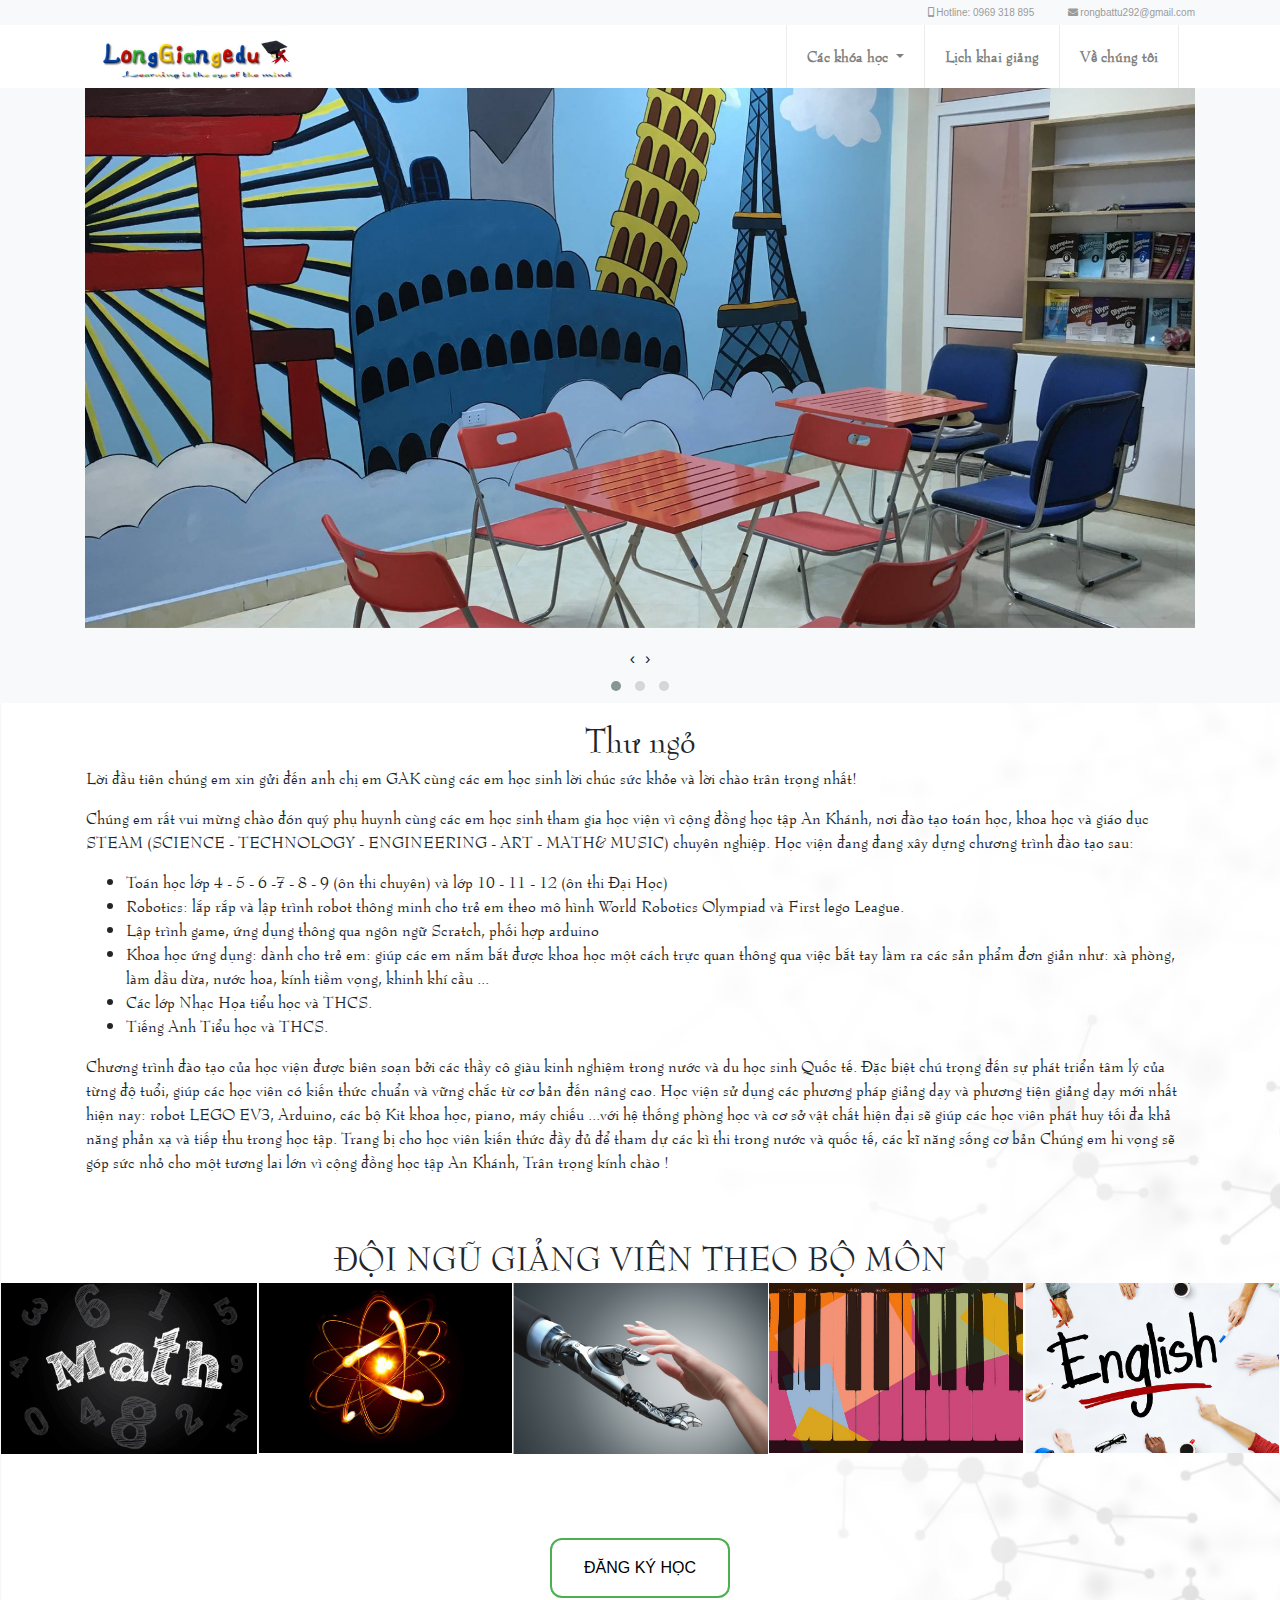
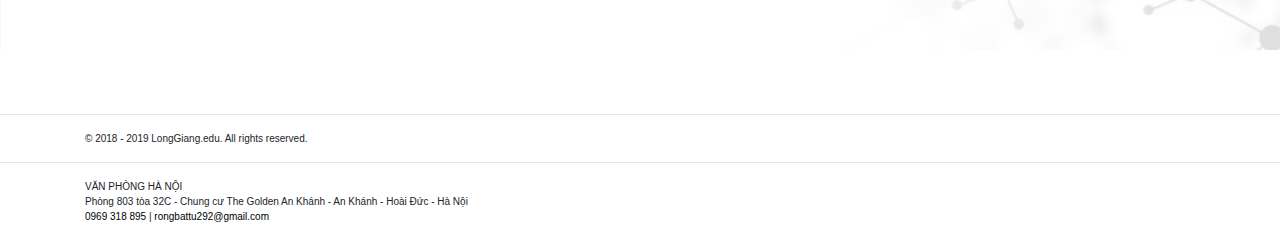
==== commit 011a57bf: "tuanpg push" ====
--- a/index.html
+++ b/index.html
@@ -1,1524 +1,397 @@
-<!DOCTYPE html>
-<!-- saved from url=(0020)https://teky.edu.vn/ -->
-<html>
+<!doctype html>
+<html lang="en">
 
 <head>
-    <meta http-equiv="Content-Type" content="text/html; charset=UTF-8">
-    <meta name="viewport" content="width=device-width, initial-scale=1">
-    <link rel="pingback" href="https://teky.edu.vn/xmlrpc.php">
-    <link rel="stylesheet" href="./source/otherEm.css" type="text/css" media="all">
-    <link rel="stylesheet" href="./source/archiveAward.css" type="text/css" media="all">
-    <meta name="google-site-verification" content="SHPPD8Z_kWP6xY65VIPPyRfEFiy8DzTEo9TPcYM1u3M">
-    <title>LongGiangEdu</title>
-    <meta name="description" content="Ươm mầm tài năng công nghệ nhí, kích thích sáng tạo lập trình, robot, STEM cho trẻ em từ 5 - 18 tuổi">
-    <link rel="canonical" href="https://teky.edu.vn/">
-    <link rel="next" href="https://teky.edu.vn/page/2/">
-    <meta property="og:locale" content="vi_VN">
-    <meta property="og:type" content="website">
-    <meta property="og:title" content="Học Viện Sáng Tạo Công Nghệ TEKY">
-    <meta property="og:description" content="Ươm mầm tài năng công nghệ nhí, kích thích sáng tạo lập trình, robot, STEM cho trẻ em từ 5 - 18 tuổi">
-    <meta property="og:url" content="https://teky.edu.vn/">
-    <meta property="og:site_name" content="Học viện sáng tạo công nghệ Teky">
-    <meta name="twitter:card" content="summary">
-    <meta name="twitter:description" content="Ươm mầm tài năng công nghệ nhí, kích thích sáng tạo lập trình, robot, STEM cho trẻ em từ 5 - 18 tuổi">
-    <meta name="twitter:title" content="Học Viện Sáng Tạo Công Nghệ TEKY">
-    <script type="text/javascript" async="" src="./source/analytics.js"></script>
-    <script type="text/javascript" async="" src="./source/4c7b6436-e096-443b-b5aa-03017585941d"></script>
-    <script async="" src="https://connect.facebook.net/en_US/fbevents.js"></script>
-    <!-- <script type="application/ld+json">
-        {
-            "@context": "http:\/\/schema.org",
-            "@type": "WebSite",
-            "@id": "#website",
-            "url": "https:\/\/teky.edu.vn\/",
-            "name": "H\u1ecdc vi\u1ec7n s\u00e1ng t\u1ea1o c\u00f4ng ngh\u1ec7 Teky",
-            "alternateName": "TEKY Academy",
-            "potentialAction": {
-                "@type": "SearchAction",
-                "target": "https:\/\/teky.edu.vn\/?s={search_term_string}",
-                "query-input": "required name=search_term_string"
-            }
-        }
-    </script>
-    <script type="application/ld+json">
-        {
-            "@context": "http:\/\/schema.org",
-            "@type": "Organization",
-            "url": "https:\/\/teky.edu.vn\/",
-            "sameAs": ["https:\/\/www.facebook.com\/tekyacademy\/", "http:\/\/instagram.com\/tekyacademy",
-                "https:\/\/www.linkedin.com\/in\/teky-steam-academy-ba1378145\/", "#",
-                "https:\/\/www.youtube.com\/channel\/UCH7zDD-3PYPMRnGafZyXDDQ", "#"
-            ],
-            "@id": "#organization",
-            "name": "TEKY Academy",
-            "logo": "https:\/\/teky.edu.vn\/wp-content\/uploads\/2016\/12\/LOGO-TEKY-01.png"
-        }
-    </script> -->
-    <link rel="dns-prefetch" href="https://fonts.googleapis.com/">
-    <link rel="dns-prefetch" href="https://s.w.org/">
-    <link rel="alternate" type="application/rss+xml" title="Dòng thông tin Học viện sáng tạo công nghệ Teky »" href="https://teky.edu.vn/feed/">
-    <link rel="alternate" type="application/rss+xml" title="Dòng phản hồi Học viện sáng tạo công nghệ Teky »" href="https://teky.edu.vn/comments/feed/">
-    <script type="text/javascript">
-        window._wpemojiSettings = {
-            "baseUrl": "https:\/\/s.w.org\/images\/core\/emoji\/2.3\/72x72\/",
-            "ext": ".png",
-            "svgUrl": "https:\/\/s.w.org\/images\/core\/emoji\/2.3\/svg\/",
-            "svgExt": ".svg",
-            "source": {
-                "concatemoji": "https:\/\/teky.edu.vn\/wp-includes\/js\/wp-emoji-release.min.js?ver=4.8.1"
-            }
-        };
-        ! function (a, b, c) {
-            function d(a) {
-                var b, c, d, e, f = String.fromCharCode;
-                if (!k || !k.fillText) return !1;
-                switch (k.clearRect(0, 0, j.width, j.height), k.textBaseline = "top", k.font = "600 32px Arial", a) {
-                    case "flag":
-                        return k.fillText(f(55356, 56826, 55356, 56819), 0, 0), b = j.toDataURL(), k.clearRect(0, 0, j.width,
-                                j.height), k.fillText(f(55356, 56826, 8203, 55356, 56819), 0, 0), c = j.toDataURL(), b ===
-                            c && (k.clearRect(0, 0, j.width, j.height), k.fillText(f(55356, 57332, 56128, 56423, 56128,
-                                    56418, 56128, 56421, 56128, 56430, 56128, 56423, 56128, 56447), 0, 0), b = j.toDataURL(),
-                                k.clearRect(0, 0, j.width, j.height), k.fillText(f(55356, 57332, 8203, 56128, 56423,
-                                    8203, 56128, 56418, 8203, 56128, 56421, 8203, 56128, 56430, 8203, 56128, 56423,
-                                    8203, 56128, 56447), 0, 0), c = j.toDataURL(), b !== c);
-                    case "emoji4":
-                        return k.fillText(f(55358, 56794, 8205, 9794, 65039), 0, 0), d = j.toDataURL(), k.clearRect(0,
-                                0, j.width, j.height), k.fillText(f(55358, 56794, 8203, 9794, 65039), 0, 0), e = j.toDataURL(),
-                            d !== e
-                }
-                return !1
-            }
-
-            function e(a) {
-                var c = b.createElement("script");
-                c.src = a, c.defer = c.type = "text/javascript", b.getElementsByTagName("head")[0].appendChild(c)
-            }
-            var f, g, h, i, j = b.createElement("canvas"),
-                k = j.getContext && j.getContext("2d");
-            for (i = Array("flag", "emoji4"), c.supports = {
-                    everything: !0,
-                    everythingExceptFlag: !0
-                }, h = 0; h < i.length; h++) c.supports[i[h]] = d(i[h]), c.supports.everything = c.supports.everything &&
-                c.supports[i[h]], "flag" !== i[h] && (c.supports.everythingExceptFlag = c.supports.everythingExceptFlag &&
-                    c.supports[i[h]]);
-            c.supports.everythingExceptFlag = c.supports.everythingExceptFlag && !c.supports.flag, c.DOMReady = !1, c.readyCallback =
-                function () {
-                    c.DOMReady = !0
-                }, c.supports.everything || (g = function () {
-                    c.readyCallback()
-                }, b.addEventListener ? (b.addEventListener("DOMContentLoaded", g, !1), a.addEventListener("load",
-                    g, !1)) : (a.attachEvent("onload", g), b.attachEvent("onreadystatechange", function () {
-                    "complete" === b.readyState && c.readyCallback()
-                })), f = c.source || {}, f.concatemoji ? e(f.concatemoji) : f.wpemoji && f.twemoji && (e(f.twemoji),
-                    e(f.wpemoji)))
-        }(window, document, window._wpemojiSettings);
-    </script>
-    <script src="./source/wp-emoji-release.min.js" type="text/javascript" defer=""></script>
-    <style type="text/css">
-        img.wp-smiley,
-        img.emoji {
-            display: inline !important;
-            border: none !important;
-            box-shadow: none !important;
-            height: 1em !important;
-            width: 1em !important;
-            margin: 0 .07em !important;
-            vertical-align: -0.1em !important;
-            background: none !important;
-            padding: 0 !important;
-        }
-    </style>
-    <link rel="stylesheet" id="apss-font-awesome-css" href="./source/font-awesome.min.css"
-        type="text/css" media="all">
-    <link rel="stylesheet" id="apss-font-opensans-css" href="./source/css" type="text/css"
-        media="all">
-    <link rel="stylesheet" id="apss-frontend-css-css" href="./source/frontend.css" type="text/css"
-        media="all">
-    <link rel="stylesheet" id="contact-form-7-css" href="./source/styles.css" type="text/css"
-        media="all">
-    <link rel="stylesheet" id="wcc_main_style-css" href="./source/classycountdown.min.css"
-        type="text/css" media="all">
-    <link rel="stylesheet" id="bootstrap-css" href="./source/bootstrap.min.css" type="text/css"
-        media="all">
-    <link rel="stylesheet" id="animate-css" href="./source/animate.min.css" type="text/css"
-        media="all">
-    <link rel="stylesheet" id="fa-css" href="./source/font-awesome.min(1).css" type="text/css"
-        media="all">
-    <link rel="stylesheet" id="ionicons-css" href="./source/ionicons.css" type="text/css"
-        media="all">
-    <link rel="stylesheet" id="owl-css" href="./source/owl.carousel.css" type="text/css"
-        media="all">
-    <link rel="stylesheet" id="fancybox-css" href="./source/jquery.fancybox.min.css" type="text/css"
-        media="all">
-    <link rel="stylesheet" id="award-css" href="./source/award.css" type="text/css" media="all">
-    <link rel="stylesheet" id="style-css" href="./source/style.css" type="text/css" media="all">
-    <link rel="stylesheet" id="responsive-css" href="./source/responsive_new.css" type="text/css"
-        media="all">
-    <link rel="stylesheet" id="jquery-ui-smoothness-css" href="./source/jquery-ui.min.css"
-        type="text/css" media="screen">
-    <script type="text/javascript" src="./source/jquery-1.11.3.min.js"></script>
-    <script type="text/javascript" src="./source/jquery.knob.js"></script>
-    <script type="text/javascript" src="./source/jquery.throttle.js"></script>
-    <script type="text/javascript" src="./source/jquery.classycountdown.min.js"></script>
-    <link rel="https://api.w.org/" href="https://teky.edu.vn/wp-json/">
-    <link rel="EditURI" type="application/rsd+xml" title="RSD" href="https://teky.edu.vn/xmlrpc.php?rsd">
-    <link rel="wlwmanifest" type="application/wlwmanifest+xml" href="https://teky.edu.vn/wp-includes/wlwmanifest.xml">
-    <meta name="generator" content="WordPress 4.8.1">
-    <script type="text/javascript" src="./source/7714.js" async="async"></script>
+  <!-- Required meta tags -->
+  <meta charset="utf-8">
+  <meta name="viewport" content="width=device-width, initial-scale=1, shrink-to-fit=no">
+
+  <!-- Bootstrap CSS -->
+  <link rel="stylesheet" href="css/bootstrap.min.css">
+  <link rel="stylesheet" href="css/fontawesome-all.min.css">
+  <link rel="stylesheet" href="css/owl.carousel.min.css">
+  <link rel="stylesheet" href="css/owl.theme.default.min.css">
+  <link rel="stylesheet" href="css/styles.css">
+
+  <title>LongGiangEdu</title>
 </head>
-
-<body class="bg-f6f6f6 ">
-    <header>
-        <div class="header-top bg-ececec">
-            <div class="container">
-                <ul class="ht-fisrt pull-right">
-                    <li class="ls_hotline">
-                        <p class="color-f49a39">
-                            <i class="fa fa-volume-control-phone" aria-hidden="true"></i> Hotline: 0969 318 895</p>
-                    </li>
-                    <li class="ls_store">
-                        <p class="color-9b9b9b">
-                            <i class="fa fa-volume-control-phone" aria-hidden="true"></i> 01234 111 880
-                        </p>
-                    </li>
-                    <li class="ls_email">
-                        <p class="color-9b9b9b">
-                            <i class="fa fa-envelope" aria-hidden="true"></i> rongbattu292@gmail.com</p>
-                    </li>
-                </ul>
-            </div>
-        </div>
-        <div class="navigator">
-            <div class="container clearfix">
-                <div class="hn-logo ">
-                    <a href="http://pgiatuan.github.io/">
-                        <img src="./source/logo-longiang.jpg">
-                    </a>
+<style>
+  @font-face {
+    font-family: myFirstFont;
+    src: url(UVNBaiHoc_R.TTF);
+  }
+
+  @font-face {
+    font-family: huongque;
+    src: url(UVNHuongQue_R.TTF);
+  }
+</style>
+
+<body>
+  <div class="bg-light header-top">
+    <div class="container text-right">
+      <span class="d-none d-md-block">
+        <i class="fas fa-mobile-alt"></i> Hotline:
+        <a href="tel:+84969318895">0969 318 895</a> &nbsp;&nbsp;&nbsp;&nbsp;&nbsp;&nbsp;&nbsp;&nbsp;&nbsp;&nbsp;
+        <!-- <i class="fas fa-phone"></i> <a href="tel:+841234 111 880">01234 111 880</a> &nbsp; -->
+        <i class="fas fa-envelope"></i>
+        <a href="mailto:rongbattu292@gmail.com">rongbattu292@gmail.com</a>
+      </span>
+      <span class="d-md-none">
+        <a href="tel:+84969318895">0969 318 895</a> |
+        <!-- <a href="tel:+841234 111 880">01234 111 880</a> | -->
+        <a href="mailto:rongbattu292@gmail.com">rongbattu292@gmail.com</a>
+      </span>
+    </div>
+  </div>
+  <div class="nav-bar">
+    <div class="container">
+      <nav class="navbar navbar-expand-lg navbar-light bg-white py-lg-0">
+        <a class="navbar-brand" href="index.html">
+          <img src="img/logo-longiang.jpg" height="50" class="d-inline-block align-top" alt="">
+        </a>
+        <button class="navbar-toggler" type="button" data-toggle="collapse" data-target="#navbarText" aria-controls="navbarText"
+          aria-expanded="false" aria-label="Toggle navigation">
+          <span class="navbar-toggler-icon"></span>
+        </button>
+        <div class="collapse navbar-collapse" id="navbarText">
+          <ul class="navbar-nav ml-auto">
+            <li class="nav-item dropdown">
+              <a class="nav-link dropdown-toggle" href="#" id="navbarDropdown" role="button" data-toggle="dropdown" aria-haspopup="true"
+                aria-expanded="false">
+                Các khóa học
+              </a>
+              <div class="dropdown-menu" aria-labelledby="navbarDropdown">
+                <div class="container">
+                  <div class="row">
+                    <div class="col-md-4">
+                      <div class="d-flex flex-row align-items-center mb-2 bomon">
+                        <span class="text-uppercase menu-header">Toán</span>
+                        <div class="line"></div>
+                      </div>
+                      <ul class="nav flex-column">
+                        <li>
+                          <a class="d-flex flex-row mb-2 align-items-center" href="#">
+                            <img class="menu-subject-image" src="img/bo-mon-toan.jpg">
+                            <div class="d-flex flex-column ml-2 detailsub">
+                              <span>Toán 4</span>
+                            </div>
+                          </a>
+                        </li>
+                        <li>
+                          <a class="d-flex flex-row mb-2 align-items-center" href="#">
+                            <img class="menu-subject-image" src="img/bo-mon-toan.jpg">
+                            <div class="d-flex flex-column ml-2 detailsub">
+                              <span>Toán 5</span>
+                              <span class="explanation">Ôn thi cấp 2 theo bài đánh giá năng lực</span>
+                            </div>
+                          </a>
+                        </li>
+                        <li>
+                          <a class="d-flex flex-row mb-2 align-items-center" href="#">
+                            <img class="menu-subject-image" src="img/bo-mon-toan.jpg">
+                            <div class="d-flex flex-column ml-2 detailsub">
+                              <span>Toán 6-7-8</span>
+                            </div>
+                          </a>
+                        </li>
+                        <li>
+                          <a class="d-flex flex-row mb-2 align-items-center" href="#">
+                            <img class="menu-subject-image" src="img/bo-mon-toan.jpg">
+                            <div class="d-flex flex-column ml-2 detailsub">
+                              <span>Toán 9</span>
+                              <span class="explanation">Ôn thi chuyên và học sinh giỏi</span>
+                            </div>
+                          </a>
+                        </li>
+                        <li>
+                          <a class="d-flex flex-row mb-2 align-items-center" href="#">
+                            <img class="menu-subject-image" src="img/bo-mon-toan.jpg">
+                            <div class="d-flex flex-column ml-2 detailsub">
+                              <span>Toán 10-11</span>
+                            </div>
+                          </a>
+                        </li>
+                        <li>
+                          <a class="d-flex flex-row mb-2 align-items-center" href="#">
+                            <img class="menu-subject-image" src="img/bo-mon-toan.jpg">
+                            <div class="d-flex flex-column ml-2 detailsub">
+                              <span>Toán 12</span>
+                              <span class="explanation">Ôn thi Phổ thông Trung học Quốc gia</span>
+                            </div>
+                          </a>
+                        </li>
+                      </ul>
+                    </div>
+                    <div class="col-md-4">
+                      <div class="d-flex flex-column">
+                        <div class="mb-md-4">
+                          <div class="d-flex flex-row align-items-center mb-2 bomon">
+                            <span class="text-uppercase menu-header">Khoa học</span>
+                            <div class="line"></div>
+                          </div>
+                          <ul class="nav flex-column">
+                            <li>
+                              <a class="d-flex flex-row mb-2 align-items-center" href="#">
+                                <img class="menu-subject-image" src="img/bo-mon-khoahoc.jpg">
+                                <div class="d-flex flex-column ml-2 detailsub">
+                                  <span>Môn Khoa học (7-11 tuổi)</span>
+                                </div>
+                              </a>
+                            </li>
+                          </ul>
+                        </div>
+                        <div class="mb-md-4">
+                          <div class="d-flex flex-row align-items-center mb-2 bomon">
+                            <span class="text-uppercase menu-header">Piano & Mĩ Thuật</span>
+                            <div class="line"></div>
+                          </div>
+                          <ul class="nav flex-column">
+                            <li>
+                              <a class="d-flex flex-row mb-2 align-items-center" href="#">
+                                <img class="menu-subject-image" src="img/bo-mon-piano.jpg">
+                                <div class="d-flex flex-column ml-2 detailsub">
+                                  <span>Đàn Piano</span>
+                                </div>
+                              </a>
+                            </li>
+                            <li>
+                              <a class="d-flex flex-row mb-2 align-items-center" href="#">
+                                <img class="menu-subject-image" src="img/art.jpg">
+                                <div class="d-flex flex-column ml-2 detailsub">
+                                  <span>Mỹ thuật</span>
+                                </div>
+                              </a>
+                            </li>
+                          </ul>
+                        </div>
+                        <div>
+                          <div class="d-flex flex-row align-items-center mb-2 bomon">
+                            <span class="text-uppercase menu-header">Tiếng anh</span>
+                            <div class="line"></div>
+                          </div>
+                          <ul class="nav flex-column">
+                            <li>
+                              <a class="d-flex flex-row mb-2 align-items-center" href="#">
+                                <img class="menu-subject-image" src="img/bo-mon-eng.png">
+                                <div class="d-flex flex-column ml-2 detailsub">
+                                  <span>Tiếng Anh</span>
+                                  <span class="explanation">Dành cho Tiểu học - THCS</span>
+                                </div>
+                              </a>
+                            </li>
+                          </ul>
+                        </div>
+                      </div>
+
+                    </div>
+                    <div class="col-md-4">
+                      <div class="d-flex flex-column">
+                        <div class="mb-md-4">
+                          <div class="d-flex flex-row align-items-center mb-2 bomon">
+                            <span class="text-uppercase menu-header">Lập trình Scratch - Robotics</span>
+                            <div class="line"></div>
+                          </div>
+                          <ul class="nav flex-column">
+                            <li>
+                              <a class="d-flex flex-row mb-2 align-items-center" href="lap-trinh-scratch.html">
+                                <img class="menu-subject-image" src="img/scratch.png">
+                                <div class="d-flex flex-column ml-2 detailsub">
+                                  <span>Lập trình Scratch</span>
+                                </div>
+                              </a>
+                            </li>
+                            <li>
+                              <a class="d-flex flex-row mb-2 align-items-center" href="#">
+                                <img class="menu-subject-image" src="img/bo-mon-robotics.jpg">
+                                <div class="d-flex flex-column ml-2 detailsub">
+                                  <span>Robotics</span>
+                                </div>
+                              </a>
+                            </li>
+                          </ul>
+                        </div>
+                      </div>
+
+                    </div>
+                    <!-- /.col-md-4  -->
+                  </div>
                 </div>
-                <button type="button" class="expand-menu">
-                    <i class="em"></i>
-                    <i class="em"></i>
-                    <i class="em"></i>
-                </button>
-                <div class="menu">
-                    <ul>
-                        <li class="course current_active_nav">
-                            <a>
-                                <i class="fa-braille"></i> Các Khóa học</a>
-                            <ul class="sub-menu">
-                                <div class="step-all">
-                                    <!-- <ul class="nav nav-tabs" role="tablist">
-                                        <li role="presentation" class="active">
-                                            <a href="https://teky.edu.vn/#4786" aria-controls="home" role="tab" data-toggle="tab">
-                                                <div class="step-detail">
-                                                    <div class="std-img">
-                                                        <div id="std1" class="std">
-                                                            <img src="./source/icon-1-40x40.png">
-                                                        </div>
-                                                    </div>
-                                                    <div class="std-text">
-                                                        <p>KHOA HỌC &amp; CÔNG NGHỆ</p>
-                                                        <span class="font-Light">Độ tuổi: 6 đến 15</span>
-                                                    </div>
-                                                </div>
-                                            </a>
-                                        </li>
-                                        <li role="presentation" class="">
-                                            <a href="https://teky.edu.vn/#4787" aria-controls="home" role="tab" data-toggle="tab">
-                                                <div class="step-detail">
-                                                    <div class="std-img">
-                                                        <div id="std1" class="std">
-                                                            <img src="./source/icon-2-40x40.png">
-                                                        </div>
-                                                    </div>
-                                                    <div class="std-text">
-                                                        <p>Hội Họa &amp; Âm Nhạc</p>
-                                                        <span class="font-Light">Độ tuổi: 6 đến 17</span>
-                                                    </div>
-                                                </div>
-                                            </a>
-                                        </li>
-                                        <li role="presentation" class="">
-                                            <a href="https://teky.edu.vn/#4788" aria-controls="home" role="tab" data-toggle="tab">
-                                                <div class="step-detail">
-                                                    <div class="std-img">
-                                                        <div id="std1" class="std">
-                                                            <img src="./source/icon-3-40x40.png">
-                                                        </div>
-                                                    </div>
-                                                    <div class="std-text">
-                                                        <p>PHỔ THÔNG</p>
-                                                        <span class="font-Light">Độ tuổi: 8 đến 15</span>
-                                                    </div>
-                                                </div>
-                                            </a>
-                                        </li>
-                                    </ul> -->
-                                    <div class="tab-content content_pane_box">
-                                        <div role="tabpanel" class="tab-pane active" id="4786">
-                                            <div class="info_pane_box">
-                                                <div class="top_pane_box clearfix">
-                                                    <div class="left_pane">
-                                                        <div class="ls_pane">
-                                                            <h3 class="title_pane font-Light text-uppercase text-green">
-                                                                <span>Bộ môn Toán</span>
-                                                            </h3>
-                                                            <div class="second_content_pane clearfix">
-                                                                <ul>
-                                                                    <li>
-                                                                        <a href="https://teky.edu.vn/khoa-hoc/be-lap-trinh-voi-scratch/">
-                                                                            <div class="img_content_pane">
-                                                                                <div class="info_img_pane">
-                                                                                    <img src="./source/bo-mon-toan.jpg">
-                                                                                </div>
-                                                                            </div>
-                                                                            <div class="text_content_pane">
-                                                                                <p class="font-Condensed">Toán 4</p>
-                                                                            </div>
-                                                                        </a>
-                                                                    </li>
-                                                                </ul>
-                                                            </div>
-                                                            <div class="second_content_pane clearfix">
-                                                                <ul>
-                                                                    <li>
-                                                                        <a href="https://teky.edu.vn/khoa-hoc/be-lap-trinh-voi-scratch/">
-                                                                            <div class="img_content_pane">
-                                                                                <div class="info_img_pane">
-                                                                                    <img src="./source/bo-mon-toan.jpg">
-                                                                                </div>
-                                                                            </div>
-                                                                            <div class="text_content_pane">
-                                                                                <p class="font-Condensed">Toán 5</p>
-                                                                                <span class="text-small font-Light">Ôn thi cấp 2 theo bài đánh giá năng lực</span>
-                                                                            </div>
-                                                                        </a>
-                                                                    </li>
-                                                                </ul>
-                                                            </div>
-                                                            <div class="second_content_pane clearfix">
-                                                                <ul>
-                                                                    <li>
-                                                                        <a href="https://teky.edu.vn/khoa-hoc/be-lap-trinh-voi-scratch/">
-                                                                            <div class="img_content_pane">
-                                                                                <div class="info_img_pane">
-                                                                                    <img src="./source/bo-mon-toan.jpg">
-                                                                                </div>
-                                                                            </div>
-                                                                            <div class="text_content_pane">
-                                                                                <p class="font-Condensed">Toán 6-7-8</p>
-                                                                            </div>
-                                                                        </a>
-                                                                    </li>
-                                                                </ul>
-                                                            </div>
-                                                            <div class="second_content_pane clearfix">
-                                                                <ul>
-                                                                    <li>
-                                                                        <a href="https://teky.edu.vn/khoa-hoc/be-lap-trinh-voi-scratch/">
-                                                                            <div class="img_content_pane">
-                                                                                <div class="info_img_pane">
-                                                                                    <img src="./source/bo-mon-toan.jpg">
-                                                                                </div>
-                                                                            </div>
-                                                                            <div class="text_content_pane">
-                                                                                <p class="font-Condensed">Toán 9</p>
-                                                                                <span class="text-small font-Light">Ôn thi chuyên và học sinh Giỏi</span>
-                                                                            </div>
-                                                                        </a>
-                                                                    </li>
-                                                                </ul>
-                                                            </div>
-                                                            <div class="second_content_pane clearfix">
-                                                                <ul>
-                                                                    <li>
-                                                                        <a href="https://teky.edu.vn/khoa-hoc/be-lap-trinh-voi-scratch/">
-                                                                            <div class="img_content_pane">
-                                                                                <div class="info_img_pane">
-                                                                                    <img src="./source/bo-mon-toan.jpg">
-                                                                                </div>
-                                                                            </div>
-                                                                            <div class="text_content_pane">
-                                                                                <p class="font-Condensed">Toán 10-11</p>
-                                                                            </div>
-                                                                        </a>
-                                                                    </li>
-                                                                </ul>
-                                                            </div>
-                                                            <div class="second_content_pane clearfix">
-                                                                <ul>
-                                                                    <li>
-                                                                        <a href="https://teky.edu.vn/khoa-hoc/be-lap-trinh-voi-scratch/">
-                                                                            <div class="img_content_pane">
-                                                                                <div class="info_img_pane">
-                                                                                    <img src="./source/bo-mon-toan.jpg">
-                                                                                </div>
-                                                                            </div>
-                                                                            <div class="text_content_pane">
-                                                                                <p class="font-Condensed">Toán 12</p>
-                                                                                <span class="text-small font-Light">Ôn thi Phổ thông Trung học Quốc gia</span>
-                                                                            </div>
-                                                                        </a>
-                                                                    </li>
-                                                                </ul>
-                                                            </div>
-                                                        </div>
-                                                    </div>
-                                                    <div class="left_pane">
-                                                        <div class="ls_pane">
-                                                            <h3 class="title_pane font-Light text-uppercase text-green">
-                                                                <span>Bộ môn Khoa học</span>
-                                                            </h3>
-                                                            <div class="second_content_pane clearfix">
-                                                                <ul>
-                                                                    <li>
-                                                                        <a href="https://teky.edu.vn/khoa-hoc/be-lam-game/">
-                                                                            <div class="img_content_pane">
-                                                                                <div class="info_img_pane">
-                                                                                    <img src="./source/bo-mon-khoahoc.jpg">
-                                                                                </div>
-                                                                            </div>
-                                                                            <div class="text_content_pane">
-                                                                                <p class="font-Condensed">Môn Khoa học (7-11 tuổi)</p>
-                                                                            </div>
-                                                                        </a>
-                                                                    </li>
-                                                                </ul>
-                                                            </div>
-                                                        </div>
-                                                    </div>
-                                                    <div class="left_pane">
-                                                        <div class="ls_pane">
-                                                            <h3 class="title_pane font-Light text-uppercase text-green">
-                                                                <span>Lập trình Scratch - Robotics</span>
-                                                            </h3>
-                                                            <div class="second_content_pane clearfix">
-                                                                <ul>
-                                                                    <li>
-                                                                        <a href="https://teky.edu.vn/khoa-hoc/be-lam-game/">
-                                                                            <div class="img_content_pane">
-                                                                                <div class="info_img_pane">
-                                                                                    <img src="./source/scratch.png">
-                                                                                </div>
-                                                                            </div>
-                                                                            <div class="text_content_pane">
-                                                                                <p class="font-Condensed">Lập trình Scratch</p>
-                                                                            </div>
-                                                                        </a>
-                                                                    </li>
-                                                                </ul>
-                                                            </div>
-                                                            <div class="second_content_pane clearfix">
-                                                                <ul>
-                                                                    <li>
-                                                                        <a href="https://teky.edu.vn/khoa-hoc/be-lam-game/">
-                                                                            <div class="img_content_pane">
-                                                                                <div class="info_img_pane">
-                                                                                    <img src="./source/bo-mon-robotics.jpg">
-                                                                                </div>
-                                                                            </div>
-                                                                            <div class="text_content_pane">
-                                                                                <p class="font-Condensed">Robotics</p>
-                                                                            </div>
-                                                                        </a>
-                                                                    </li>
-                                                                </ul>
-                                                            </div>
-                                                        </div>
-                                                    </div>
-                                                    <div class="left_pane">
-                                                        <div class="ls_pane">
-                                                            <h3 class="title_pane font-Light text-uppercase text-green">
-                                                                <span>PIANO - Mỹ Thuật</span>
-                                                            </h3>
-                                                            <div class="second_content_pane clearfix">
-                                                                <ul>
-                                                                    <li>
-                                                                        <a href="https://teky.edu.vn/khoa-hoc/be-lam-game/">
-                                                                            <div class="img_content_pane">
-                                                                                <div class="info_img_pane">
-                                                                                    <img src="./source/piano.jpg">
-                                                                                </div>
-                                                                            </div>
-                                                                            <div class="text_content_pane">
-                                                                                <p class="font-Condensed">Đàn Piano</p>
-                                                                            </div>
-                                                                        </a>
-                                                                    </li>
-                                                                </ul>
-                                                            </div>
-                                                            <div class="second_content_pane clearfix">
-                                                                <ul>
-                                                                    <li>
-                                                                        <a href="https://teky.edu.vn/khoa-hoc/be-lam-game/">
-                                                                            <div class="img_content_pane">
-                                                                                <div class="info_img_pane">
-                                                                                    <img src="./source/art.jpg">
-                                                                                </div>
-                                                                            </div>
-                                                                            <div class="text_content_pane">
-                                                                                <p class="font-Condensed">Mỹ Thuật</p>
-                                                                            </div>
-                                                                        </a>
-                                                                    </li>
-                                                                </ul>
-                                                            </div>
-                                                        </div>
-                                                        <div class="right-pane">
-                                                            <div class="ls_pane">
-                                                                <h3 class="title_pane font-Light text-uppercase text-green">
-                                                                    <span>Tiếng Anh</span>
-                                                                </h3>
-                                                                <div class="second_content_pane clearfix">
-                                                                    <ul>
-                                                                        <li>
-                                                                            <a href="https://teky.edu.vn/khoa-hoc/be-lam-game/">
-                                                                                <div class="img_content_pane">
-                                                                                    <div class="info_img_pane">
-                                                                                        <img src="./source/bo-mon-eng.png">
-                                                                                    </div>
-                                                                                </div>
-                                                                                <div class="text_content_pane">
-                                                                                    <p class="font-Condensed">Tiếng Anh</p>
-                                                                                    <span class="text-small font-Light">Dành cho Tiểu học - THCS</span>
-                                                                                </div>
-                                                                            </a>
-                                                                        </li>
-                                                                    </ul>
-                                                                </div>
-                                                            </div>
-                                                    </div>
-                                                </div>
-                                            </div>
-                                        </div>
-                                        
-                                    </div>
-                                </div>
-                            </ul>
-                        </li>
-                        <li>
-                            <a href="https://teky.edu.vn/lich-khai-giang/">
-                                <i class="fa-calendar-check-o"></i> LỊCH KHAI GIẢNG</a>
-                        </li>
-                        <li>
-                            <a>
-                                <i class="fa-building-o"></i> VỀ LongGiangEDU</a>
-                            <ul class="sub-menu">
-                                <li class="menu-item menu-item-type-custom menu-item-object-custom menu-item-347">
-                                    <a href="https://teky.edu.vn/gioi-thieu/">Giới thiệu</a>
-                                </li>
-                                <li class="menu-item menu-item-type-custom menu-item-object-custom menu-item-347">
-                                    <a href="https://teky.edu.vn/giang-vien/">Đội ngũ giáo viên</a>
-                                <li class="menu-item menu-item-type-custom menu-item-object-custom menu-item-347">
-                                    <a href="https://teky.edu.vn/lien-he/">Liên hệ</a>
-                                </li>
-                            </ul>
-                        </li>
-                    </ul>
-                </div>
-            </div>
-        </div>
-    </header>
-    <main>
-        <div class="box container">
-            <div class="header-slide owl-carousel owl-loaded owl-drag" id="header-slide">
-                <div>
-                    <a>
-                        <img src="./source/slide-1.jpg">
-                    </a>
-                </div>
-                <div>
-                    <a>
-                        <img src="./source/slide-2.jpg">
-                    </a>
-                </div>
-                <div>
-                    <a>
-                        <img src="./source/slide-3.jpg">
-                    </a>
-                </div>
-            </div>
-        </div>
-        <!-- <div class="header-menu">
-            <div class="container">
-                <div class="row_ls">
-                    <div class="col-nav">
-                        <a href="https://pgiatuan.github.io/#box1link" class="note">
-                            <div class="cn-img">
-                                <span class="icon-1"></span>
-                            </div>
-                            <div class="cn-text">
-                                <p>Tại sao
-                                    <br>chọn teky</p>
-                            </div>
-                        </a>
-                    </div>
-                    <div class="col-nav">
-                        <a href="https://pgiatuan.github.io/box2link" class="note">
-                            <div class="cn-img">
-                                <span class="icon-2"></span>
-                            </div>
-                            <div class="cn-text">
-                                <p>khóa học
-                                    <br>tiêu biểu</p>
-                            </div>
-                        </a>
-                    </div>
-                    <div class="col-nav">
-                        <a href="https://pgiatuan.github.io/#box4link" class="note">
-                            <div class="cn-img">
-                                <span class="icon-4"></span>
-                            </div>
-                            <div class="cn-text">
-                                <p>đội ngũ
-                                    <br>giảng viên</p>
-                            </div>
-                        </a>
-                    </div>
-                    <div class="col-nav">
-                        <a href="https://pgiatuan.github.io/#box5link" class="note">
-                            <div class="cn-img">
-                                <span class="icon-5"></span>
-                            </div>
-                            <div class="cn-text">
-                                <p>sản phẩm
-                                    <br>của học sinh</p>
-                            </div>
-                        </a>
-                    </div>
-                    <div class="col-nav">
-                        <a href="https://pgiatuan.github.io/#box6link" class="note">
-                            <div class="cn-img">
-                                <span class="icon-6"></span>
-                            </div>
-                            <div class="cn-text">
-                                <p>sự kiện
-                                    <br>của teky</p>
-                            </div>
-                        </a>
-                    </div>
-                    <div class="col-nav">
-                        <a href="https://pgiatuan.github.io/#box7link" class="note">
-                            <div class="cn-img">
-                                <span class="icon-7"></span>
-                            </div>
-                            <div class="cn-text">
-                                <p>Đối tác
-                                    <br>khách hàng</p>
-                            </div>
-                        </a>
-                    </div>
-                    <div class="col-nav">
-                        <a href="https://pgiatuan.github.io/#box8link" class="note">
-                            <div class="cn-img">
-                                <span class="icon-8"></span>
-                            </div>
-                            <div class="cn-text">
-                                <p>báo chí
-                                    <br>nói về teky</p>
-                            </div>
-                        </a>
-                    </div>
-                </div>
-            </div>
-        </div> -->
-        <div class="box bg-img1 box_ipad" id="box1link">
-            <div class="container">
-                <div class="box-title text-center m-t-b-50">
-                    <h3 class="text-uppercase font-Thin m-b-40">LongGiangEdu
-                    </h3>
-                    <p>Lời đầu tiên chúng em xin gửi đến anh chị em GAK cùng các em học sinh lời chúc sức khỏe và lời chào trân trọng nhất!</p>
-                    <p>Chúng em rất vui mừng chào đón quý phụ huynh cùng các em học sinh tham gia học viện vì cộng đồng học tập An Khánh, nơi đào tạo toán học, khoa học và giáo dục STEAM (SCIENCE - TECHNOLOGY - ENGINEERING - ART - MATH& MUSIC) chuyên nghiệp. Học viện đang đang xây dựng chương trình đào tạo sau:</p>
-                    <p> + Toán học lớp 4 - 5 - 6 -7 - 8 - 9 (ôn thi chuyên) và lớp 10 - 11 - 12 (ôn thi Đại Học)<br>
-                        + Robotics: lắp rắp và lập trình robot thông minh cho trẻ em theo mô hình World Robotics Olympiad và First lego League.<br>
-                        + Lập trình game, ứng dụng thông qua ngôn ngữ Scratch, phối hợp arduino<br>
-                        + Khoa học ứng dụng: dành cho trẻ em: giúp các em nắm bắt được khoa học một cách trực quan thông qua việc bắt tay làm ra các sản phẩm đơn giản như: xà phòng, làm dầu dừa, nước hoa, kính tiềm vọng, khinh khí cầu ...<br>
-                        + Các lớp Nhạc Họa tiểu học và THCS.<br>
-                        + Tiếng Anh Tiểu học và THCS.<br>
-                        Chương trình đào tạo của học viện được biên soạn bởi các thầy cô giàu kinh nghiệm trong nước và du học sinh Quốc tế. Đặc biệt chú trọng đến sự phát triển tâm lý của từng độ tuổi, giúp các học viên có kiến thức chuẩn và vững chắc từ cơ bản đến nâng cao.
-                        Học viện sử dụng các phương pháp giảng dạy và phương tiện giảng dạy mới nhất hiện nay: robot LEGO EV3, Arduino, các bộ Kit khoa học, piano, máy chiếu ...với hệ thống phòng học và cơ sở vật chất hiện đại sẽ giúp các học viên phát huy tối đa khả năng phản xạ và tiếp thu trong học tập.
-                        Trang bị cho học viên kiến thức đầy đủ để tham dự các kì thi trong nước và quốc tế, các kĩ năng sống cơ bản
-                        Chúng em hi vọng sẽ góp sức nhỏ cho một tương lai lớn vì cộng đồng học tập An Khánh,
-                        Trân trọng kính chào !</p>
-                </div>
-            </div>
-        </div>
-        <!-- <div class="box bg-img2">
-            <div class="container">
-                <div class="box-title text-center m-t-b-50">
-                    <h3 class="text-uppercase font-Thin">Các
-                        <b class="font-Bold">giải thưởng</b>
-                    </h3>
-                </div>
-                <table width="100%">
-                    <tbody>
-                        <tr>
-                            <td align="center">
-                                <a href="https://teky.edu.vn/giai-thuong/top-3-du-an-xuat-sac/">
-                                    <img class="changeColorAward" src="./source/4-4-100x100.png">
-                                </a>
-                            </td>
-                            <td align="center">
-                                <a href="https://teky.edu.vn/giai-thuong/top-10-du-anh-huong-xa-hoi-tai-dong-nam/">
-                                    <img class="changeColorAward" src="./source/2-4-100x100.png">
-                                </a>
-                            </td>
-                            <td align="center">
-                                <a href="https://teky.edu.vn/giai-thuong/5-huy-chuong-lap-trinh-vien-nhi-quoc-te-wecode/">
-                                    <img class="changeColorAward" src="./source/1-5-100x100.png">
-                                </a>
-                            </td>
-                        </tr>
-                    </tbody>
-                </table>
-                <br>
-                <br>
-                <table width="100%">
-                    <tbody>
-                        <tr>
-                            <td align="center"> Những thành tích mà TEKY đạt được trong suốt quá trình hoạt động trong nước và ngoài nước</td>
-                        </tr>
-                        <tr>
-                            <td align="center">
-                                <a style="color: #5CC2A8" href="https://teky.edu.vn/giai-thuong">XEM TẤT CẢ GIẢI THƯỞNG</a>
-                            </td>
-                        </tr>
-                    </tbody>
-                </table>
-            </div>
-        </div> -->
-        <br>
-        <div class="box bg-size-cover bg-img3 parallax" id="box2link">
-            <div class="container">
-                <div class="box-title text-center m-t-b-50">
-                    <h3 class="text-uppercase font-Thin color-fff">
-                    </h3>
-                </div>
-                <div class="box-content m-b-70">
-                    <div class="box-course">
-                        <div class="bc-btn text-center">
-                            <a href="https://docs.google.com/forms/d/e/1FAIpQLSc0tZd-bSWqyk0BW8pYghgfdXoYKdVtb-1P7V4wyJvpyaXHKQ/viewform?c=0&w=1" target="_blank" class="note border-top-f59a37 border-right-f59a37 bg-f59a37 bg-gradient-f59a37">đăng ký học </a>
-                        </div>
-                    </div>
-                </div>
-            </div>
-        </div>
-        <!-- <div class="container">
-            <div class="box step-all" id="box3">
-                <div id="step_all" class="owl-carousel owl-theme clearfix">
-                    <div class="step-detail col-md-4">
-                        <a href="https://teky.edu.vn/danh-muc-khoa-hoc/lap-trinh-va-phat-trien-ung-dung/" class="clearfix">
-                            <div class="std-img">
-                                <div id="std1" class="std">
-                                    <img src="./source/icon-1.png">
-                                </div>
-                            </div>
-                            <div class="std-text">
-                                <p>LẬP TRÌNH &amp;
-                                    <br>PHÁT TRIỂN ỨNG DỤNG</p>
-                            </div>
-                        </a>
-                    </div>
-                    <div class="step-detail col-md-4">
-                        <a href="https://teky.edu.vn/danh-muc-khoa-hoc/robotics-engineering/" class="clearfix">
-                            <div class="std-img">
-                                <div id="std2" class="std">
-                                    <img src="./source/icon-2.png">
-                                </div>
-                            </div>
-                            <div class="std-text">
-                                <p>ROBOT &amp;
-                                    <br>ĐIỆN TỬ TỰ ĐỘNG</p>
-                            </div>
-                        </a>
-                    </div>
-                    <div class="step-detail col-md-4">
-                        <a href="https://teky.edu.vn/danh-muc-khoa-hoc/cong-nghe-3d-multimedia/" class="clearfix">
-                            <div class="std-img">
-                                <div id="std3" class="std">
-                                    <img src="./source/icon-3.png">
-                                </div>
-                            </div>
-                            <div class="std-text">
-                                <p>CÔNG NGHỆ 3D &amp;
-                                    <br>TRUYỀN THÔNG ĐA PHƯƠNG TIỆN</p>
-                            </div>
-                        </a>
-                    </div>
-                </div>
-            </div>
-        </div> -->
-        <!-- <div class="box m-t-b-50 clearfix">
-            <div class="container">
-                <div id="news_all" class="row news-all owl-carousel">
-                    <a href="https://teky.edu.vn/khoa-hoc/lap-trinh-vien-nhi-voi-scratch/">
-                        <div class="col-md-3 col-sm-6 col-xs-6 list-news">
-                            <div class="news-detail note">
-                                <div class="nd-img">
-                                    <img src="./source/LapTrinhVienNhiCungScratch-360x202.jpg">
-                                </div>
-                                <div class="nd-text">
-                                    <label>LẬP TRÌNH VIÊN NHÍ VỚI SCRATCH</label>
-                                    <p>Khám phá lập trình với ngôn ngữ Scratch là bước đầu tiên để các bạn nhỏ làm quen với
-                                        bộ môn lập trình. Thông qua việc kéo-và-thả các khối lệnh, sử dụng thư viện media
-                                        và studio nghệ thuật, và mô hình học theo dự án (Project Based Learning) học sinh
-                                        có thể sáng tạo […]</p>
-                                    <hr>
-                                    <div class="nd-list">
-                                        <ul>
-                                            <li>
-                                                <i class="ion-ios-settings"></i> Cấp độ: 2 học phần</li>
-                                            <li>
-                                                <i class="ion-ios-person-outline"></i> Tuổi: 12-15 tuổi</li>
-                                        </ul>
-                                    </div>
-                                </div>
-                            </div>
-                        </div>
-                    </a>
-                    <a href="https://teky.edu.vn/khoa-hoc/be-lap-trinh-voi-scratch/">
-                        <div class="col-md-3 col-sm-6 col-xs-6 list-news">
-                            <div class="news-detail note">
-                                <div class="nd-img">
-                                    <img src="./source/KhamPhaLapTrinhVoiScratch-360x202.jpg">
-                                </div>
-                                <div class="nd-text">
-                                    <label>Bé lập trình với Scratch</label>
-                                    <p>Khám phá lập trình với ngôn ngữ Scratch là bước đầu tiên để các bạn nhỏ làm quen với
-                                        bộ môn lập trình. Thông qua việc kéo-và-thả các khối lệnh, sử dụng thư viện media
-                                        và studio nghệ thuật, và mô hình học theo dự án (Project Based Learning) học sinh
-                                        có thể sáng tạo […]</p>
-                                    <hr>
-                                    <div class="nd-list">
-                                        <ul>
-                                            <li>
-                                                <i class="ion-ios-settings"></i> Cấp độ: 3 học phần</li>
-                                            <li>
-                                                <i class="ion-ios-person-outline"></i> Tuổi: 7-9 tuổi</li>
-                                        </ul>
-                                    </div>
-                                </div>
-                            </div>
-                        </div>
-                    </a>
-                    <a href="https://teky.edu.vn/khoa-hoc/be-lam-game/">
-                        <div class="col-md-3 col-sm-6 col-xs-6 list-news">
-                            <div class="news-detail note">
-                                <div class="nd-img">
-                                    <img src="./source/BeLamGAMEVoiTYNKER-MINECRAFT-360x202.jpg">
-                                </div>
-                                <div class="nd-text">
-                                    <label>Bé làm game</label>
-                                    <p>Học sinh sẽ được học theo chương trình bản quyền của Tynker, một nền tảng đào tạo lập
-                                        trình online được sử dụng đào tạo phổ biến tại các trường học trên toàn thế giới.
-                                        Mỗi học sinh sẽ được cấp tài khoản học tập tại Tynker.com và được cấp chứng chỉ hoàn
-                                        thành mỗi […]</p>
-                                    <hr>
-                                    <div class="nd-list">
-                                        <ul>
-                                            <li>
-                                                <i class="ion-ios-settings"></i> Cấp độ: 5 học phần</li>
-                                            <li>
-                                                <i class="ion-ios-person-outline"></i> Tuổi: 9-11 tuổi</li>
-                                        </ul>
-                                    </div>
-                                </div>
-                            </div>
-                        </div>
-                    </a>
-                    <a href="https://teky.edu.vn/khoa-hoc/kham-pha-robot/">
-                        <div class="col-md-3 col-sm-6 col-xs-6 list-news">
-                            <div class="news-detail note">
-                                <div class="nd-img">
-                                    <img src="./source/KhamPhaRobot-Cung-LEGO-MINDSTORMS-EV3-360x202.jpg">
-                                </div>
-                                <div class="nd-text">
-                                    <label>Khám phá Robot</label>
-                                    <p>Với thiết bị và phần mềm LEGO MINDSTORMS EV3 Base Set, học sinh sẽ khám phá 1 chân trời
-                                        thú vị về robotics và engineering. Đây là khóa học dành cho trẻ từ cấp độ mới bắt
-                                        đầu học cho đến cấp độ cao, sáng tạo không giới hạn về Lego Robotic. Thông qua bộ
-                                        […]</p>
-                                    <hr>
-                                    <div class="nd-list">
-                                        <ul>
-                                            <li>
-                                                <i class="ion-ios-settings"></i> Cấp độ: 5 học phần</li>
-                                            <li>
-                                                <i class="ion-ios-person-outline"></i> Tuổi: 10-18 tuổi</li>
-                                        </ul>
-                                    </div>
-                                </div>
-                            </div>
-                        </div>
-                    </a>
-                </div>
-            </div>
-        </div> -->
-        <div class="box" id="box4link">
-            <div class="box-title bg_lecturers_top text-center">
-                <h3 class="text-uppercase font-Thin">ĐỘI NGŨ GIẢNG VIÊN THEO BỘ MÔN
-                </h3>
-            </div>
-            <div class="box-contents clearfix">
-                <div class="box-teach">
-                    <div class="bt-detail">
-                        <div class="btd-photo">
-                            <div class="background-gradient"></div>
-                            <img src="./source/bo-mon-toan.jpg">
-                            <div class="btd-text">
-                                <p class="text-uppercase font-Thin">BỘ MÔN TOÁN</p>
-                            </div>
-                        </div>
-                        <a href="https://teky.edu.vn/giang-vien/nguyen-thi-thien-trang/">
-                            <div class="btd-background color-fff">
-                                    <p>Giảng viên : PHẠM ĐÌNH DIỆN</p>
-                                    <p>Tốt nghiệp cử nhân Khoa học tài năng Toán - Đại học Khoa Học Tự Nhiên-Đại Học Quốc Gia Hà Nội (2007-2011)</p>
-                                    <p>Giảng viên : VŨ NAM PHONG</p>
-                                    <p>Thạc sĩ tại Viện Toán học.</p>
-                            </div>
-                        </a>
-                    </div>
-                    <div class="bt-detail">
-                        <div class="btd-photo">
-                            <div class="background-gradient"></div>
-                            <img src="./source/bo-mon-khoahoc.jpg">
-                            <div class="btd-text">
-                                <<p class="text-uppercase font-Thin">BỘ MÔN KHOA HỌC</p>
-                            </div>
-                        </div>
-                        <a href="https://teky.edu.vn/giang-vien/nguyen-thanh-que/">
-                            <div class="btd-background color-fff">
-                                <p>Giảng viên : NGUYỄN TIẾN LONG</p>
-                                <p>Thạc sỹ Vật Lý – Đại Học Quốc Gia Hà Nội</p>
-                        </div>
-                        </a>
-                    </div>
-                    <div class="bt-detail">
-                        <div class="btd-photo">
-                            <div class="background-gradient"></div>
-                            <img src="./source/bo-mon-robotics.jpg">
-                            <div class="btd-text">
-                                <<p class="text-uppercase font-Thin">BỘ MÔN LẬP TRÌNH SCRATCH - ROBOT</p>
-                            </div>
-                        </div>
-                        <a href="https://teky.edu.vn/giang-vien/chu-nguyen-phuong/">
-                            <div class="btd-background color-fff">
-                                <p>Giảng viên : NGUYỄN TIẾN LONG</p>
-                                <p>Thạc sỹ Vật Lý – Đại Học Quốc Gia Hà Nội</p>
-                                <p>Giảng viên : PHẠM GIA TUẤN</p>
-                                <p>Cử nhân CNTT đại học FPT - Lập trình viên tại FPT Software</p>
-                            </div>
-                        </a>
-                    </div>
-                    <div class="bt-detail">
-                        <div class="btd-photo">
-                            <div class="background-gradient"></div>
-                            <img src="./source/bo-mon-piano.jpg">
-                            <div class="btd-text">
-                                <<p class="text-uppercase font-Thin">PIANO - MĨ THUẬT</p>
-                            </div>
-                        </div>
-                        <a href="https://teky.edu.vn/giang-vien/pham-minh-thanh/">
-                            <div class="btd-background color-fff">
-                                <p>Giảng viên : XUÂN</p>
-                                <p>Lorem</p>
-                                <p>Giảng viên : CHIP</p>
-                                <p>Lorem</p>
-                            </div>
-                        </a>
-                    </div>
-                    <div class="bt-detail">
-                        <div class="btd-photo">
-                            <div class="background-gradient"></div>
-                            <img src="./source/bo-mon-eng.png">
-                            <div class="btd-text">
-                                <<p class="text-uppercase font-Thin">BỘ MÔN TIẾNG ANH</p>
-                            </div>
-                        </div>
-                        <a href="https://teky.edu.vn/giang-vien/nguyen-truong-hai/">
-                            <div class="btd-background color-fff">
-                                <p>Giảng viên : LOREM</p>
-                                <p>Lorem</p>
-                                <p>Giảng viên : LOREM</p>
-                                <p>Lorem</p>
-                            </div>
-                        </a>
-                    </div>
-                </div>
-            </div>
-        </div>
-        <!-- <div class="box bg-f4f7fc">
-            <div class="container">
-                <div class="box-partner col-md-6 m-t-b-50 border-r">
-                    <div class="row">
-                        <div class="box-title text-center m-b-20">
-                            <h3 class="text-uppercase font-Thin">Cộng Tác
-                                <b class="font-Bold">Giảng Dạy</b>
-                            </h3>
-                        </div>
-                        <div class="box-content">
-                            <div class="bp-detail">
-                                <p class="text-center m-b-20"> Hãy tham gia vào đội ngũ giảng viên của TEKY để được tiếp cận những công nghệ mới, môi trường
-                                    mới có thêm thu nhập ổn định .</p>
-                                <div class="bc-btn text-center">
-                                    <a href="https://teky.edu.vn/tro-thanh-giang-vien-teky/" class="note border-top-5cc2a8 border-right-5cc2a8 bg-5cc2a8 bg-gradient-5cc2a8 color-000000">cộng tác</a>
-                                </div>
-                            </div>
-                        </div>
-                    </div>
-                </div>
-                <div class="box-partner col-md-6 m-t-b-50 hidder-xs">
-                    <div class="row">
-                        <div class="box-title text-center m-b-20">
-                            <h3 class="text-uppercase font-Thin">TRỞ THÀNH
-                                <b class="font-Bold">ĐỐI TÁC</b>
-                            </h3>
-                        </div>
-                        <div class="box-content">
-                            <div class="bp-detail">
-                                <p class="text-center m-b-20"> TEKY tìm kiếm các quan hệ đối tác để cùng triển khai giáo dục SteAm trên toàn Việt Nam. Chúng
-                                    tôi mang đến những cơ hội hợp tác tuyệt vời và chuyên nghiệp nhất</p>
-                                <div class="bc-btn text-center">
-                                    <a href="https://teky.edu.vn/doi-tac/" class="note border-top-f59a37 border-right-f59a37 bg-f59a37 bg-gradient-f59a37 color-000000">tìm hiểu chi tiết</a>
-                                </div>
-                            </div>
-                        </div>
-                    </div>
-                </div>
-            </div>
-        </div> -->
-        <!-- <div class="box" id="box5link" style="background: #fff;">
-            <div class="container">
-                <div class="box-title text-center m-t-b-50">
-                    <h3 class="text-uppercase font-Thin">SẢN PHẨM CỦA
-                        <b class="font-Bold">HỌC SINH</b>
-                    </h3>
-                </div>
-                <div class="box-product">
-                    <ul>
-                        <li>
-                            <a href="https://teky.edu.vn/san-pham-cua-hoc-sinh/trai-he-cong-nghe-teky/">
-                                <div class="bprod-detail">
-                                    <div class="bprodd-img">
-                                        <img src="./source/trai-he-cong-nghe-1.jpg">
-                                    </div>
-                                    <div class="bprodd-text bg-70cee5">
-                                        <label>Phim ngắn “Phao”</label>
-                                        <p>Trại hè công nghệ TEKY 2017 dành cho các bạn nhỏ từ 6 đến 16 tuổi. Dành cho trẻ em
-                                            yêu thích lập trình có môi trường học tập lành mạnh. Ngoài các giờ học lập trình,
-                                            Trại hè công nghệ còn có các hoạt động ngoại khóa. Tranh tài, thi đấu theo nhóm,
-                                            hùng […]</p>
-                                        <span> xem chi tiết </span>
-                                    </div>
-                                </div>
-                            </a>
-                            <a href="https://teky.edu.vn/san-pham-cua-hoc-sinh/san-pham-trai-he-cong-nghe-teky/">
-                                <div class="bprod-detail">
-                                    <div class="bprodd-text bg-6cc290">
-                                        <label>Trại hè công nghệ 2017 – Lập trình Flappy Bird</label>
-                                        <p>Sản phẩm là bản mô phỏng theo trò chơi Flappy Bird nổi tiếng của Nguyễn Hà Đông.
-                                            Trò chơi được lập trình bằng ngôn ngữ lập trình Scratch bởi các bạn&nbsp;nhỏ
-                                            tại Trại hè công nghệ 2017.&nbsp; &nbsp; Trại hè công nghệ 2017 là sân chơi lành
-                                            mạnh dành cho các bạn nhỏ yêu thích […]</p>
-                                        <span> xem chi tiết </span>
-                                    </div>
-                                </div>
-                            </a>
-                        </li>
-                        <li class="box_hidde_tablet">
-                            <a href="https://teky.edu.vn/san-pham-cua-hoc-sinh/san-pham-lap-trinh-scratch/">
-                                <div class="bprod-detail">
-                                    <div class="bprodd-text bg-ee7744">
-                                        <label>Sản phẩm lập trình Scratch Level 1</label>
-                                        <p>Sản phẩm trò chơi được làm bởi học viên Đức Quân bằng ngôn ngữ lập trình Scratch.
-                                            Trò chơi khá đơn giản được xây dựng dựa trên tư duy và sở thích của trẻ. Đây
-                                            là một trong nhiều sản phẩm mà các học viên của Học viện sáng tạo công nghệ TEKY
-                                            đã tạo […]</p>
-                                        <span> xem chi tiết </span>
-                                    </div>
-                                </div>
-                            </a>
-                            <a href="https://teky.edu.vn/san-pham-cua-hoc-sinh/phim-ngan-con-co/">
-                                <div class="bprod-detail">
-                                    <div class="bprodd-img">
-                                        <img src="./source/FZP_7851-360x238.jpg">
-                                    </div>
-                                    <div class="bprodd-text bg-e7bb37">
-                                        <label>Phim ngắn “Con cò”</label>
-                                        <p>Phim ngắn “Con cò” là sản phẩm được các bạn học viên tự tay lên kịch bản, diễn xuất,
-                                            quay phim và chỉnh sửa tại Trại hè công nghệ 2017. Trại hè công nghệ 2017 gồm
-                                            các chặng như Xưởng sáng chế, Nghệ sĩ công nghệ, Siêu nhân lập trình,… phim ngắn
-                                            “Con cò” là […]</p>
-                                        <span> xem chi tiết </span>
-                                    </div>
-                                </div>
-                            </a>
-                        </li>
-                        <li class="box_hidde_tablet">
-                            <a href="https://teky.edu.vn/san-pham-cua-hoc-sinh/san-pham-du-thi-wecode-competition-2016/">
-                                <div class="bprod-detail">
-                                    <div class="bprodd-img">
-                                        <img src="./source/IMG_76-360x240.jpg">
-                                    </div>
-                                    <div class="bprodd-text bg-e36b6a">
-                                        <label>Sản phẩm dự thi “WeCode Competition 2016”</label>
-                                        <p>Sản phẩm với chủ đề “Giao thông công cộng” của bé Nguyễn Huy An. Sản phẩm được thiết
-                                            kế bằng ngôn ngữ lập trình Scratch, đây là một trong những sản phẩm vinh dự giành
-                                            được giải thưởng cao trong cuộc thi “Wecode Competition 2016” được tổ chức tại
-                                            Jakata – Indonesia</p>
-                                        <span> xem chi tiết </span>
-                                    </div>
-                                </div>
-                            </a>
-                        </li>
-                    </ul>
-                    <div class="bprod-btn">
-                        <div class="bc-btn text-center">
-                            <a href="https://teky.edu.vn/#" class="note border-top-5cc2a8 border-right-5cc2a8 bg-5cc2a8 bg-gradient-5cc2a8 color-000000">Xem toàn bộ sản phẩm</a>
-                        </div>
-                    </div>
-                </div>
-            </div>
-        </div> -->
-        <!-- <div class="box bg-f4f7fc p-b-40" id="box6link">
-            <div class="container">
-                <div class="box-title m-t-b-50">
-                    <h3 class="text-uppercase font-Thin">SỰ KIỆN
-                        <b class="font-Bold">SẮP DIỄN RA</b>
-                    </h3>
-                    <p class="font-Light">Các sự kiện chia sẻ định hướng cho phụ huynh, các con trong thế kỷ 21</p>
-                </div>
-                <div class="event-all">
-                    <div class="event-detail">
-                        <div class="ed-img">
-                            <a href="https://teky.edu.vn/su-kien/steam-day-kham-pha-vung-dat-moi/">
-                                <img src="./source/banner-1200x628-1-360x188.jpg">
-                            </a>
-                        </div>
-                        <div class=" ed-text">
-                            <div class="m-b-20">
-                                <a href="https://teky.edu.vn/su-kien/steam-day-kham-pha-vung-dat-moi/">SteAm Day – Khám Phá Vùng Đất Mới</a>
-                            </div>
-                            <p class="font-Thin">T4 25/04/2018 15:00:00</p>
-                            <b>
-                                <span>|</span> Tầng 3, số 6 Nguyễn Thị Thập, KĐT Trung Hòa, Cầu Giấy.</b>
-                            <div class="bc-btn m-t-10">
-                                <a href="https://teky.edu.vn/su-kien/steam-day-kham-pha-vung-dat-moi/" class="note border-top-bfbfbf border-right-bfbfbf bg-bfbfbf bg-gradient-bfbfbf color-000000">đăng ký tham gia</a>
-                            </div>
-                        </div>
-                    </div>
-                    <hr>
-                </div>
-            </div>
-        </div>
-        <div class="box bg-img4 p-b-40" id="box8link">
-            <div class="container">
-                <div class="box-title text-center m-t-b-50">
-                    <h3 class="text-uppercase font-Thin color-fff">BÁO CHÍ
-                        <b class="font-Bold">NÓI VỀ CHÚNG TÔI</b>
-                    </h3>
-                </div>
-                <div class="paper-all">
-                    <div class="paper-detail pull-right padding0">
-                        <div class="pd-thump" style="background: linear-gradient(rgba(0, 0, 0, 0.7), rgba(0, 0, 0, 0.7)), url(https://teky.edu.vn/wp-content/uploads/2018/04/23549979_1521099171301726_8396547075669482543_o-570x570.jpg) no-repeat 0 0; background-size: cover;">
-                            <a href="https://teky.edu.vn/bao-chi/teky-cong-bo-trai-danh-cho-tre-nho-yeu-thich-cong-nghe-thong-tin/">
-                                <img src="./source/Video_Hien_truong_vu_chay_quan_karaoke_o_Linh_Dam-100x56.jpg">
-                                <label>Teky công bố trại hè dành cho trẻ nhỏ yêu thích công nghệ thông tin</label>
-                                <p>5 Tháng Tư, 2018, 6:36 chiều</p>
-                            </a>
-                        </div>
-                    </div>
-                    <div class="paper-detail pull-left padding0">
-                        <div class="paper-list">
-                            <ul>
-                                <li class="col-md-6 padding0">
-                                    <div class="pl-detail" style="background: linear-gradient(rgba(54, 195, 255, 0.9), rgba(54, 195, 255, 0.9)), url(https://teky.edu.vn/wp-content/uploads/2018/04/ictnews_teky-285x285.jpg) no-repeat 0 0;">
-                                        <a href="https://teky.edu.vn/bao-chi/teky-ra-mat-trai-cong-nghe-2018-vui-sang-tao-thoi-lua-dam/">
-                                            <img src="./source/ictnew-132x40.png">
-                                            <label>TEKY ra mắt Trại hè công nghệ 2018 “Vui hè Sáng tạo, Thổi lửa Đam mê”</label>
-                                            <p></p>
-                                        </a>
-                                    </div>
-                                </li>
-                                <li class="col-md-6 padding0">
-                                    <div class="pl-detail" style="background: linear-gradient(rgba(216, 216, 216, 0.9), rgba(216, 216, 216, 0.9)), url(https://teky.edu.vn/wp-content/uploads/2018/04/IMG5499-285x285.jpg) no-repeat 0 0;">
-                                        <a href="https://teky.edu.vn/bao-chi/ra-mat-trai-cong-nghe-lon-nhat-viet-nam/">
-                                            <img src="./source/Logo_tạp_chí_Echip.svg_-97x40.png">
-                                            <label>Ra mắt trại hè công nghệ lớn nhất Việt Nam</label>
-                                            <p></p>
-                                        </a>
-                                    </div>
-                                </li>
-                                <li class="col-md-6 padding0">
-                                    <div class="pl-detail" style="background: linear-gradient(rgba(255, 255, 255, 0.9), rgba(255, 255, 255, 0.9)), url(https://teky.edu.vn/wp-content/uploads/2018/04/23549979_1521099171301726_8396547075669482543_o-285x285.jpg) no-repeat 0 0;">
-                                        <a href="https://teky.edu.vn/bao-chi/teky-gioi-thieu-trai-cong-nghe-2018/">
-                                            <img src="./source/lap-trinh-tre-em-130x40.gif">
-                                            <label>Teky giới thiệu trại hè công nghệ 2018</label>
-                                            <p></p>
-                                        </a>
-                                    </div>
-                                </li>
-                                <li class="col-md-6 padding0">
-                                    <div class="pl-detail" style="background: linear-gradient(rgba(236, 206, 71, 0.9), rgba(236, 206, 71, 0.9)), url(https://teky.edu.vn/wp-content/uploads/2017/12/23130772_1413784982067598_5484051935165184453_n.jpg) no-repeat 0 0;">
-                                        <a href="https://teky.edu.vn/bao-chi/hoc-vien-teky-tu-hao-gianh-giai-thuong-top-10-du-anh-huong-xa-hoi/">
-                                            <img src="./source/BI.png">
-                                            <label>Học viện TEKY tự hào giành giải thưởng Top 10 dự án Ảnh hưởng xã hội 2017</label>
-                                            <p>7 Tháng Mười Hai, 2017</p>
-                                        </a>
-                                    </div>
-                                </li>
-                            </ul>
-                        </div>
-                    </div>
-                </div>
-            </div>
-        </div>
-        <div class="box bg-e3edff border-b box_partner" id="box7link">
-            <div class="container">
-                <div class="box-title p-t-b-24 width-3 pull-left triangle-right">
-                    <h3 class="text-uppercase font-Thin">
-                        <b class="font-Bold">Đối tác</b>
-                        <br> của chúng tôi</h3>
-                </div>
-                <div class="list-logo width-9 pull-right">
-                    <ul id="ls_logo" class="owl-carousel owl-loaded owl-drag">
-                        <div class="owl-stage-outer">
-                            <div class="owl-stage" style="transform: translate3d(-1316px, 0px, 0px); transition: 0.25s; width: 3073px;">
-                                <div class="owl-item cloned" style="width: 146.333px;">
-                                    <li>
-                                        <img src="./source/logo-1-1-87x40.png">
-                                    </li>
-                                </div>
-                                <div class="owl-item cloned" style="width: 146.333px;">
-                                    <li>
-                                        <img src="./source/logo-2-1-137x40.png">
-                                    </li>
-                                </div>
-                                <div class="owl-item cloned" style="width: 146.333px;">
-                                    <li>
-                                        <img src="./source/Logo_VTC-72x40.png">
-                                    </li>
-                                </div>
-                                <div class="owl-item cloned" style="width: 146.333px;">
-                                    <li>
-                                        <img src="./source/logo-GLN-134x40.png">
-                                    </li>
-                                </div>
-                                <div class="owl-item cloned" style="width: 146.333px;">
-                                    <li>
-                                        <img src="./source/logo-2-39x40.png">
-                                    </li>
-                                </div>
-                                <div class="owl-item cloned" style="width: 146.333px;">
-                                    <li>
-                                        <img src="./source/photo-40x40.jpg">
-                                    </li>
-                                </div>
-                                <div class="owl-item" style="width: 146.333px;">
-                                    <li>
-                                        <img src="./source/logo-Doan-Thi-Diem-40x40.png">
-                                    </li>
-                                </div>
-                                <div class="owl-item" style="width: 146.333px;">
-                                    <li>
-                                        <img src="./source/Logo_Viettel.svg_-58x40.png">
-                                    </li>
-                                </div>
-                                <div class="owl-item" style="width: 146.333px;">
-                                    <li>
-                                        <img src="./source/20130509163648VTV_Logo-80x40.png">
-                                    </li>
-                                </div>
-                                <div class="owl-item active" style="width: 146.333px;">
-                                    <li>
-                                        <img src="./source/logo-1-1-87x40.png">
-                                    </li>
-                                </div>
-                                <div class="owl-item active" style="width: 146.333px;">
-                                    <li>
-                                        <img src="./source/logo-2-1-137x40.png">
-                                    </li>
-                                </div>
-                                <div class="owl-item active" style="width: 146.333px;">
-                                    <li>
-                                        <img src="./source/Logo_VTC-72x40.png">
-                                    </li>
-                                </div>
-                                <div class="owl-item active" style="width: 146.333px;">
-                                    <li>
-                                        <img src="./source/logo-GLN-134x40.png">
-                                    </li>
-                                </div>
-                                <div class="owl-item active" style="width: 146.333px;">
-                                    <li>
-                                        <img src="./source/logo-2-39x40.png">
-                                    </li>
-                                </div>
-                                <div class="owl-item active" style="width: 146.333px;">
-                                    <li>
-                                        <img src="./source/photo-40x40.jpg">
-                                    </li>
-                                </div>
-                                <div class="owl-item cloned" style="width: 146.333px;">
-                                    <li>
-                                        <img src="./source/logo-Doan-Thi-Diem-40x40.png">
-                                    </li>
-                                </div>
-                                <div class="owl-item cloned" style="width: 146.333px;">
-                                    <li>
-                                        <img src="./source/Logo_Viettel.svg_-58x40.png">
-                                    </li>
-                                </div>
-                                <div class="owl-item cloned" style="width: 146.333px;">
-                                    <li>
-                                        <img src="./source/20130509163648VTV_Logo-80x40.png">
-                                    </li>
-                                </div>
-                                <div class="owl-item cloned" style="width: 146.333px;">
-                                    <li>
-                                        <img src="./source/logo-1-1-87x40.png">
-                                    </li>
-                                </div>
-                                <div class="owl-item cloned" style="width: 146.333px;">
-                                    <li>
-                                        <img src="./source/logo-2-1-137x40.png">
-                                    </li>
-                                </div>
-                                <div class="owl-item cloned" style="width: 146.333px;">
-                                    <li>
-                                        <img src="./source/Logo_VTC-72x40.png">
-                                    </li>
-                                </div>
-                            </div>
-                        </div>
-                        <div class="owl-nav">
-                            <div class="owl-prev"></div>
-                            <div class="owl-next"></div>
-                        </div>
-                        <div class="owl-dots disabled"></div>
-                    </ul>
-                </div>
-            </div>
-        </div> -->
-    </main>
-    
-    <footer>
-        <div class="footer-top">
-            <!-- <div class="container">
-                <div class="ptu-parent">
-                    <div class="ptl-parent width-2">
-                        <div class="title_parent">STEAM ACADEMY</div>
-                        <ul class="ptu-child">
-                            <li class="ptl-child">
-                                <a href="https://teky.edu.vn/gioi-thieu/">GIỚI THIỆU</a>
-                            </li>
-                            <li class="ptl-child">
-                                <a href="https://teky.edu.vn/giang-vien/">ĐỘI NGŨ GIẢNG VIÊN</a>
-                            </li>
-                            <li class="ptl-child">
-                                <a href="https://teky.edu.vn/bao-chi/">BÁO CHÍ</a>
-                            </li>
-                            <li class="ptl-child">
-                                <a href="https://teky.edu.vn/giai-thuong/">GIẢI THƯỞNG</a>
-                            </li>
-                            <li class="ptl-child">
-                                <a href="https://teky.edu.vn/su-kien/">SỰ KIỆN</a>
-                            </li>
-                            <li class="ptl-child">
-                                <a target="_blank" href="http://teky.edu.vn/blog">BLOG</a>
-                            </li>
-                            <li class="ptl-child">
-                                <a href="https://teky.edu.vn/tuyen-dung/">TUYỂN DỤNG</a>
-                            </li>
-                        </ul>
-                    </div>
-                    <div class="ptl-parent width-3">
-                        <div class="title_parent">KHOÁ HỌC</div>
-                        <ul class="ptu-child">
-                            <li class="ptl-child">
-                                <a href="https://teky.edu.vn/danh-muc-khoa-hoc/lap-trinh-va-phat-trien-ung-dung/">LẬP TRÌNH &amp; PHÁT TRIỂN ỨNG DỤNG</a>
-                            </li>
-                            <li class="ptl-child">
-                                <a href="https://teky.edu.vn/danh-muc-khoa-hoc/robotics-engineering/">ROBOT &amp; ĐIỆN TỬ TỰ ĐỘNG</a>
-                            </li>
-                            <li class="ptl-child">
-                                <a href="https://teky.edu.vn/danh-muc-khoa-hoc/cong-nghe-3d-multimedia/">CÔNG NGHỆ 3D &amp; TRUYỀN THÔNG ĐA PHƯƠNG TIỆN</a>
-                            </li>
-                        </ul>
-                    </div>
-                    <div class="ptl-parent width-2">
-                        <div class="ptl-parent_second">
-                            <div class="title_parent">TRỢ GIÚP</div>
-                            <ul class="ptu-child">
-                                <li class="ptl-child">
-                                    <a href="https://teky.edu.vn/cau-hoi-thuong-gap/">FAQ</a>
-                                </li>
-                                <li class="ptl-child">
-                                    <a href="https://teky.edu.vn/lien-he/">LIÊN HỆ</a>
-                                </li>
-                            </ul>
-                        </div>
-                        <div class="ptl-parent_second">
-                            <div class="title_parent title_parent_bdn">GIỜ LÀM VIỆC</div>
-                            <ul class="ptu-child">
-                                <li class="ptl-child">THỨ 3 - 6: 09:00 - 19:30</li>
-                                <li class="ptl-child">THỨ 7 - CN: 08:00 - 20:00</li>
-                                <li class="ptl-child">THỨ 2 - Không làm việc</li>
-                            </ul>
-                        </div>
-                        <div class="ptl-parent_second">
-                            <div class="title_parent title_parent_bdn">DÀNH CHO PHỤ HUYNH</div>
-                            <ul class="ptu-child">
-                                <li class="ptl-child">
-                                    <a href="https://tekid.facebook.com/" target="_newtab">tekid.facebook.com</a>
-                                </li>
-                                <li class="ptl-child">Hotline lãnh đạo: 0948 666 183</li>
-                            </ul>
-                        </div>
-                    </div>
-                    <div class="ptl-parent width-2">
-                        <div class="ptl-parent_second">
-                            <div class="title_parent">TEKY SHOP</div>
-                            <ul class="ptu-child">
-                                <li class="ptl-child">ĐỒ LƯU NIỆM</li>
-                                <li class="ptl-child">THIỆT BỊ HỌC TẬP</li>
-                                <li class="ptl-child">SÁCH STEM</li>
-                            </ul>
-                        </div>
-                    </div>
-                    <div class="ptl-parent width-3">
-                        <div class="ptl-parent_second">
-                            <div class="title_parent">ĐĂNG KÝ ĐỂ NHẬN ƯU ĐÃI</div>
-                            <ul class="ptu-child">
-                                <li class="ptl-child">
-                                    <div class="input-group">
-                                        <input type="text" class="form-control" placeholder="Email của bạn là gì ?">
-                                        <span class="input-group-btn">
-                                            <button class="btn btn-default" type="button">OK</button>
-                                        </span>
-                                    </div>
-                                </li>
-                            </ul>
-                        </div>
-                        <div class="ptl-parent_second">
-                            <div class="title_parent">SẢN PHẨM CỦA TEKY</div>
-                            <ul class="ptu-child list-inline clearfix">
-                                <li class="ptl-child">
-                                    <img src="./source/icon_toppy.jpg" width="100%">
-                                </li>
-                                <li class="ptl-child">
-                                    <img src="./source/icon_ek.jpg" width="100%">
-                                </li>
-                            </ul>
-                        </div>
-                        <div class="ptl-parent_second">
-                            <div class="title_parent">@TEKYACADEMY #TEKYACADEMY</div>
-                            <ul class="ptu-child">
-                                <li class="ptl-child pull-left">
-                                    <a href="https://www.facebook.com/tekyacademy/" target="_blank">
-                                        <i class="fa fa-facebook"></i>
-                                    </a>
-                                </li>
-                                <li class="ptl-child pull-left">
-                                    <a href="https://www.youtube.com/channel/UCH7zDD-3PYPMRnGafZyXDDQ/" target="_blank">
-                                        <i class="fa fa-youtube"></i>
-                                    </a>
-                                </li>
-                                <li class="ptl-child pull-left">
-                                    <a href="https://www.linkedin.com/company/13264159/" target="_blank">
-                                        <i class="fa fa-linkedin"></i>
-                                    </a>
-                                </li>
-                            </ul>
-                        </div>
-                    </div>
-                </div>
-            </div> -->
-        </div>
-        <div class="footer-center border-b border-t">
-            <div class="container">
-                <p class="text-left font-condensed p-t-b-10 color-000000"> © 2018 - 2019 LongGiang.edu. All rights reserved.
-                </p>
-            </div>
-        </div>
-        <div class="footer-bottom p-t-b-20">
-            <div class="container">
-                <div class="fb-left pull-left width-6 form-group">
-                    <div class="text-uppercase">văn phòng hà nội</div>
-                    <p>Phòng 803 tòa 32C - Chung cư The Golden An Khánh - An Khánh - Hoài Đức - Hà Nội</p>
-                    <p>0969 318 895&nbsp;&nbsp;&nbsp;&nbsp;
-                        <a href="mailto:support@teky.edu.vn">rongbattu292@gmail.com</a>
-                    </p>
-                </div>
-            </div>
-        </div>
-    </footer>
-    
-    <div class="submenu-bg"></div>
-    <span class="support-btn"></span>
-    <script type="text/javascript">
-        var frontend_ajax_object = {
-            "ajax_url": "https:\/\/teky.edu.vn\/wp-admin\/admin-ajax.php",
-            "ajax_nonce": "46a8c24aae"
-        };
-    </script>
-    <script type="text/javascript" src="./source/frontend.js"></script>
-    <script type="text/javascript">
-        var wpcf7 = {
-            "apiSettings": {
-                "root": "https:\/\/teky.edu.vn\/wp-json\/contact-form-7\/v1",
-                "namespace": "contact-form-7\/v1"
-            },
-            "recaptcha": {
-                "messages": {
-                    "empty": "Please verify that you are not a robot."
-                }
-            },
-            "jqueryUi": "1"
-        };
-    </script>
-    <script type="text/javascript" src="./source/scripts.js"></script>
-    <script type="text/javascript" src="./source/bootstrap.min.js"></script>
-    <script type="text/javascript" src="./source/bootbox.min.js"></script>
-    <script type="text/javascript" src="./source/owl.carousel.min.js"></script>
-    <script type="text/javascript" src="./source/jquery.fancybox.min.js"></script>
-    <script type="text/javascript" src="./source/style.js"></script>
-    <script type="text/javascript" src="./source/core.min.js"></script>
-    <script type="text/javascript" src="./source/datepicker.min.js"></script>
-    <script type="text/javascript">
-        jQuery(document).ready(function (jQuery) {
-            jQuery.datepicker.setDefaults({
-                "closeText": "\u0110\u00f3ng",
-                "currentText": "H\u00f4m nay",
-                "monthNames": ["Th\u00e1ng M\u1ed9t", "Th\u00e1ng Hai", "Th\u00e1ng Ba",
-                    "Th\u00e1ng T\u01b0", "Th\u00e1ng N\u0103m", "Th\u00e1ng S\u00e1u",
-                    "Th\u00e1ng B\u1ea3y", "Th\u00e1ng T\u00e1m", "Th\u00e1ng Ch\u00edn",
-                    "Th\u00e1ng M\u01b0\u1eddi", "Th\u00e1ng M\u01b0\u1eddi M\u1ed9t",
-                    "Th\u00e1ng M\u01b0\u1eddi Hai"
-                ],
-                "monthNamesShort": ["Th1", "Th2", "Th3", "Th4", "Th5", "Th6", "Th7", "Th8", "Th9",
-                    "Th10", "Th11", "Th12"
-                ],
-                "nextText": "Ti\u1ebfp theo",
-                "prevText": "Quay v\u1ec1",
-                "dayNames": ["Ch\u1ee7 Nh\u1eadt", "Th\u1ee9 Hai", "Th\u1ee9 Ba", "Th\u1ee9 T\u01b0",
-                    "Th\u1ee9 N\u0103m", "Th\u1ee9 S\u00e1u", "Th\u1ee9 B\u1ea3y"
-                ],
-                "dayNamesShort": ["CN", "T2", "T3", "T4", "T5", "T6", "T7"],
-                "dayNamesMin": ["C", "H", "B", "T", "N", "S", "B"],
-                "dateFormat": "d MM, yy",
-                "firstDay": 1,
-                "isRTL": false
-            });
-        });
-    </script>
-    <script type="text/javascript" src="./source/widget.min.js"></script>
-    <script type="text/javascript" src="./source/button.min.js"></script>
-    <script type="text/javascript" src="./source/spinner.min.js"></script>
-    <script type="text/javascript" src="./source/wp-embed.min.js"></script>
-    <script async="" src="./source/js"></script>
-    
-    
+                <!--  /.container  -->
+              </div>
+            </li>
+            <li class="nav-item">
+              <a class="nav-link" href="#">Lịch khai giảng</a>
+            </li>
+            <li class="nav-item">
+              <a class="nav-link" href="#">Về chúng tôi</a>
+            </li>
+          </ul>
+        </div>
+      </nav>
+    </div>
+  </div>
+  <div class="bg-light">
+    <div class="container">
+      <div class="owl-carousel owl-theme">
+        <div>
+          <img src="img/slide-1.jpg">
+        </div>
+        <div>
+          <img src="img/slide-2.jpg">
+        </div>
+        <div>
+          <img src="img/slide-3.jpg">
+        </div>
+      </div>
+    </div>
+  </div>
+  <div class="body2" style="background: url(bg.png); background-position-y: -47px;">
+    <div>
+      <div class="container p-3 thungo">
+        <h2 class="text-center">Thư ngỏ</h2>
+        <p>Lời đầu tiên chúng em xin gửi đến anh chị em GAK cùng các em học sinh lời chúc sức khỏe và lời chào trân trọng nhất!</p>
+        <p>Chúng em rất vui mừng chào đón quý phụ huynh cùng các em học sinh tham gia học viện vì cộng đồng học tập An Khánh,
+          nơi đào tạo toán học, khoa học và giáo dục STEAM (SCIENCE - TECHNOLOGY - ENGINEERING - ART - MATH&amp; MUSIC) chuyên
+          nghiệp. Học viện đang đang xây dựng chương trình đào tạo sau:</p>
+        <ul>
+          <li>Toán học lớp 4 - 5 - 6 -7 - 8 - 9 (ôn thi chuyên) và lớp 10 - 11 - 12 (ôn thi Đại Học)</li>
+          <li>Robotics: lắp rắp và lập trình robot thông minh cho trẻ em theo mô hình World Robotics Olympiad và First lego League.</li>
+          <li>Lập trình game, ứng dụng thông qua ngôn ngữ Scratch, phối hợp arduino</li>
+          <li>Khoa học ứng dụng: dành cho trẻ em: giúp các em nắm bắt được khoa học một cách trực quan thông qua việc bắt tay
+            làm ra các sản phẩm đơn giản như: xà phòng, làm dầu dừa, nước hoa, kính tiềm vọng, khinh khí cầu ...</li>
+          <li>Các lớp Nhạc Họa tiểu học và THCS.</li>
+          <li>Tiếng Anh Tiểu học và THCS.</li>
+        </ul>
+        <p>Chương trình đào tạo của học viện được biên soạn bởi các thầy cô giàu kinh nghiệm trong nước và du học sinh Quốc
+          tế. Đặc biệt chú trọng đến sự phát triển tâm lý của từng độ tuổi, giúp các học viên có kiến thức chuẩn và vững
+          chắc từ cơ bản đến nâng cao. Học viện sử dụng các phương pháp giảng dạy và phương tiện giảng dạy mới nhất hiện
+          nay: robot LEGO EV3, Arduino, các bộ Kit khoa học, piano, máy chiếu ...với hệ thống phòng học và cơ sở vật chất
+          hiện đại sẽ giúp các học viên phát huy tối đa khả năng phản xạ và tiếp thu trong học tập. Trang bị cho học viên
+          kiến thức đầy đủ để tham dự các kì thi trong nước và quốc tế, các kĩ năng sống cơ bản Chúng em hi vọng sẽ góp sức
+          nhỏ cho một tương lai lớn vì cộng đồng học tập An Khánh, Trân trọng kính chào !</p>
+      </div>
+    </div>
+
+
+
+    <div class="staff mt-3 p-3 thungo">
+      <h2 class="text-center">ĐỘI NGŨ GIẢNG VIÊN THEO BỘ MÔN</h2>
+      <div class="row giangvien">
+        <div class="col-sm-4 col-6 col-lg p-0">
+          <a href="giang-vien-toan.html">
+            <div class="staff-photo">
+              <img style="width: 100%;" src="img/bo-mon-toan.jpg">
+            </div>
+            <div class="description">
+              <div class="absolute-center">
+                <p>Giảng viên : PHẠM ĐÌNH DIỆN</p>
+                <p>Tốt nghiệp cử nhân Khoa học tài năng Toán - Đại học Khoa Học Tự Nhiên-Đại Học Quốc Gia Hà Nội (2007-2011)</p>
+                <p>Giảng viên : VŨ NAM PHONG</p>
+                <p>Thạc sĩ tại Viện Toán học.</p>
+              </div>
+            </div>
+          </a>
+        </div>
+        <div class="col-sm-4 col-6 col-lg p-0">
+          <a href="#">
+            <div class="staff-photo">
+              <img style="width: 100%;" src="img/bo-mon-khoahoc.jpg">
+            </div>
+            <div class="description">
+              <div class="absolute-center">
+                <p>Giảng viên : NGUYỄN TIẾN LONG</p>
+                <p>Thạc sỹ Vật Lý – Đại Học Quốc Gia Hà Nội</p>
+              </div>
+            </div>
+          </a>
+        </div>
+        <div class="col-sm-4 col-6 col-lg p-0">
+          <a href="#">
+            <div class="staff-photo">
+              <img style="width: 100%;" src="img/bo-mon-robotics.jpg">
+            </div>
+            <div class="description">
+              <div class="absolute-center">
+                <p>Giảng viên : NGUYỄN TIẾN LONG</p>
+                <p>Thạc sỹ Vật Lý – Đại Học Quốc Gia Hà Nội</p>
+                <p>Giảng viên : PHẠM GIA TUẤN</p>
+                <p>Cử nhân CNTT đại học FPT - Lập trình viên tại FPT Software</p>
+              </div>
+            </div>
+          </a>
+        </div>
+        <div class="col-sm-4 col-6 col-lg p-0">
+          <a href="#">
+            <div class="staff-photo">
+              <img style="width: 100%;" src="img/bo-mon-piano.jpg">
+            </div>
+            <div class="description">
+              <div class="absolute-center">
+                <p>Giảng viên : XUÂN</p>
+                <p>Lorem</p>
+                <p>Giảng viên : CHIP</p>
+                <p>Lorem</p>
+              </div>
+            </div>
+          </a>
+        </div>
+        <div class="col-sm-4 col-6 col-lg p-0">
+          <a href="#">
+            <div class="staff-photo">
+              <img style="width: 100%;" src="img/bo-mon-eng.png">
+            </div>
+            <div class="description">
+              <div class="absolute-center">
+                <p>Giảng viên : LOREM</p>
+                <p>Lorem</p>
+                <p>Giảng viên : LOREM</p>
+                <p>Lorem</p>
+              </div>
+            </div>
+          </a>
+        </div>
+      </div>
+    </div>
+
+    <div class="mt-3 p-3 py-5 text-center">
+      <a class="btn btn-light button" target="_blank" href="https://docs.google.com/forms/d/e/1FAIpQLSc0tZd-bSWqyk0BW8pYghgfdXoYKdVtb-1P7V4wyJvpyaXHKQ/viewform?c=0&amp;w=1">ĐĂNG KÝ HỌC</a>
+    </div>
+  </div>
+  <footer class="pt-5 footer">
+    <hr>
+    <div class="container">
+      &copy; 2018 - 2019 LongGiang.edu. All rights reserved.
+    </div>
+    <hr>
+    <div>
+      <div class="container">
+        <div>VĂN PHÒNG HÀ NỘI</div>
+        <div>Phòng 803 tòa 32C - Chung cư The Golden An Khánh - An Khánh - Hoài Đức - Hà Nội</div>
+        <div>
+          <a href="tel:+84969318895">0969 318 895</a> |
+          <a href="mailto:rongbattu292@gmail.com">rongbattu292@gmail.com</a>
+        </div>
+      </div>
+    </div>
+  </footer>
+
+
+  <!-- Optional JavaScript -->
+  <!-- jQuery first, then Popper.js, then Bootstrap JS -->
+  <script src="js/jquery-3.2.1.slim.min.js"></script>
+  <script src="js/popper.min.js"></script>
+  <script src="js/bootstrap.min.js"></script>
+  <script src="js/owl.carousel.min.js"></script>
+  <script>
+    $('.owl-carousel').owlCarousel({
+      loop: true,
+      margin: 10,
+      nav: true,
+      items: 1,
+      autoplay: true
+    });
+  </script>
 </body>
 
 </html>